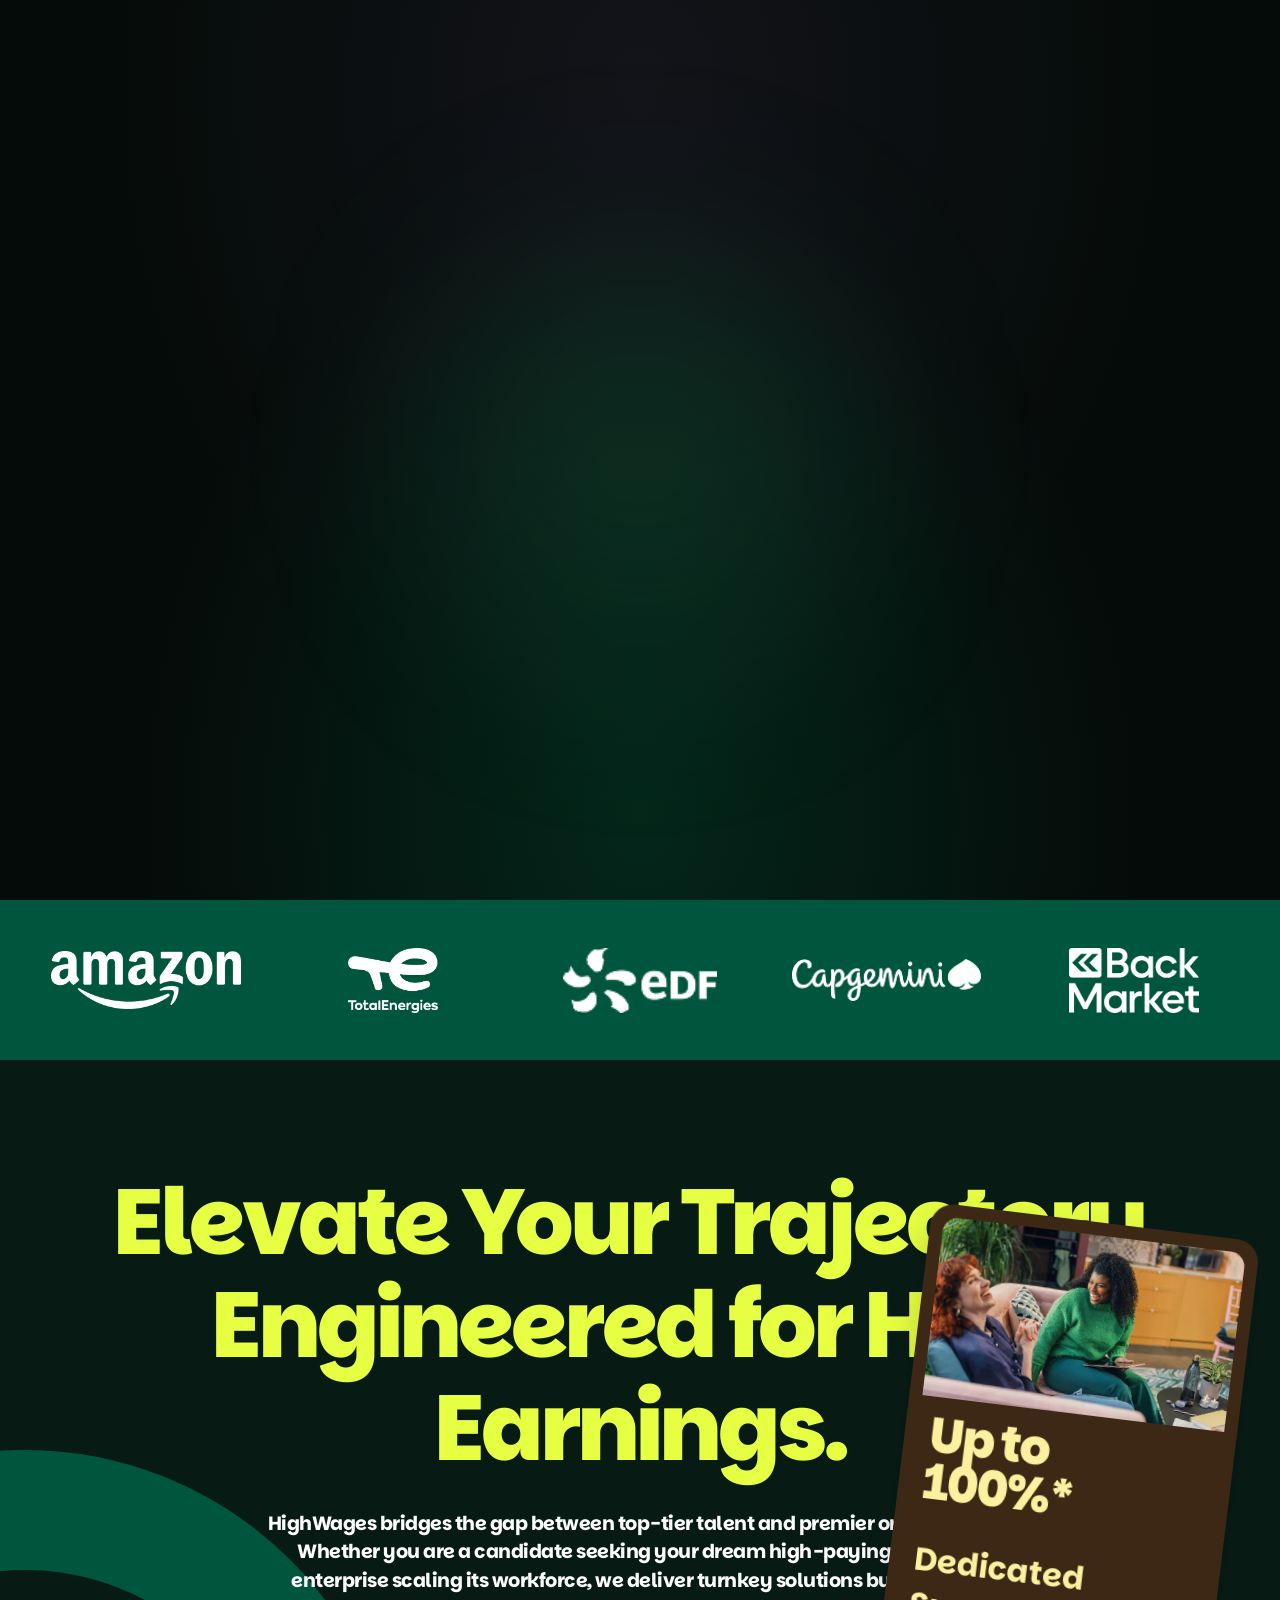
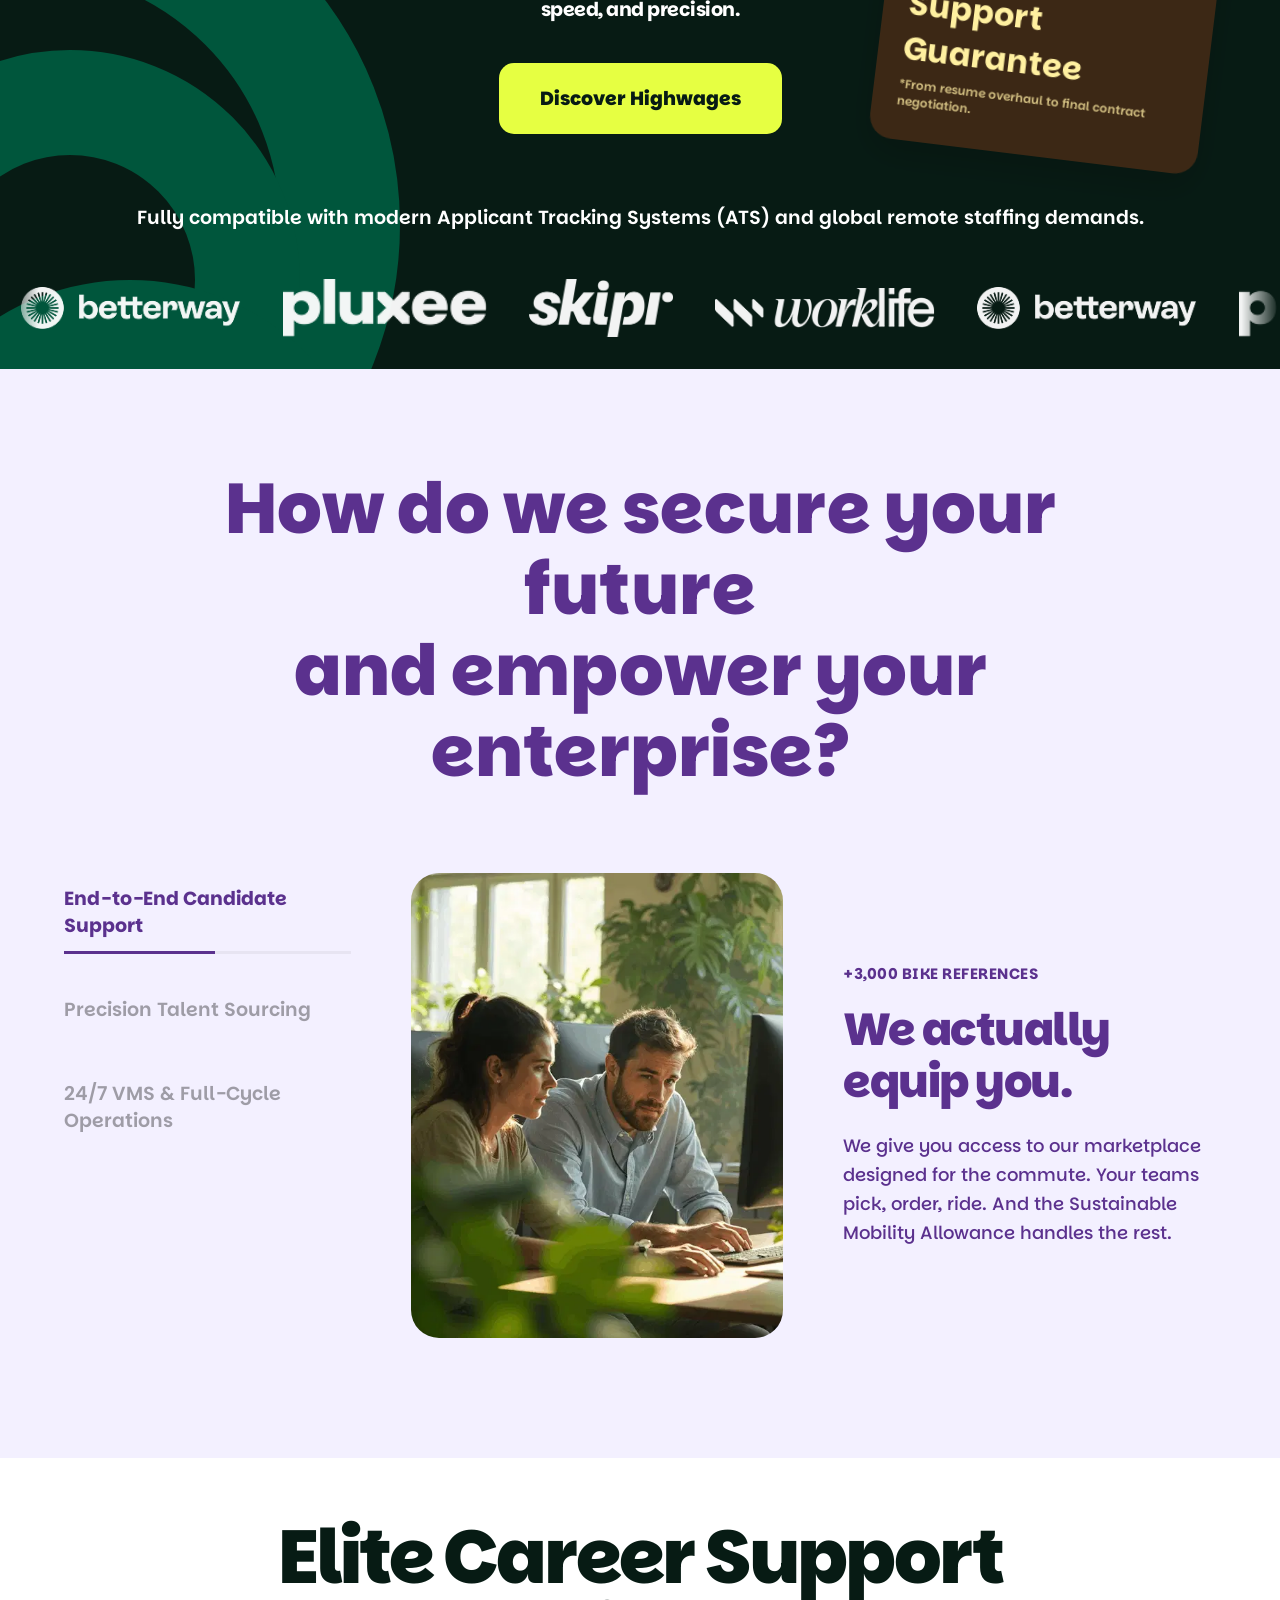
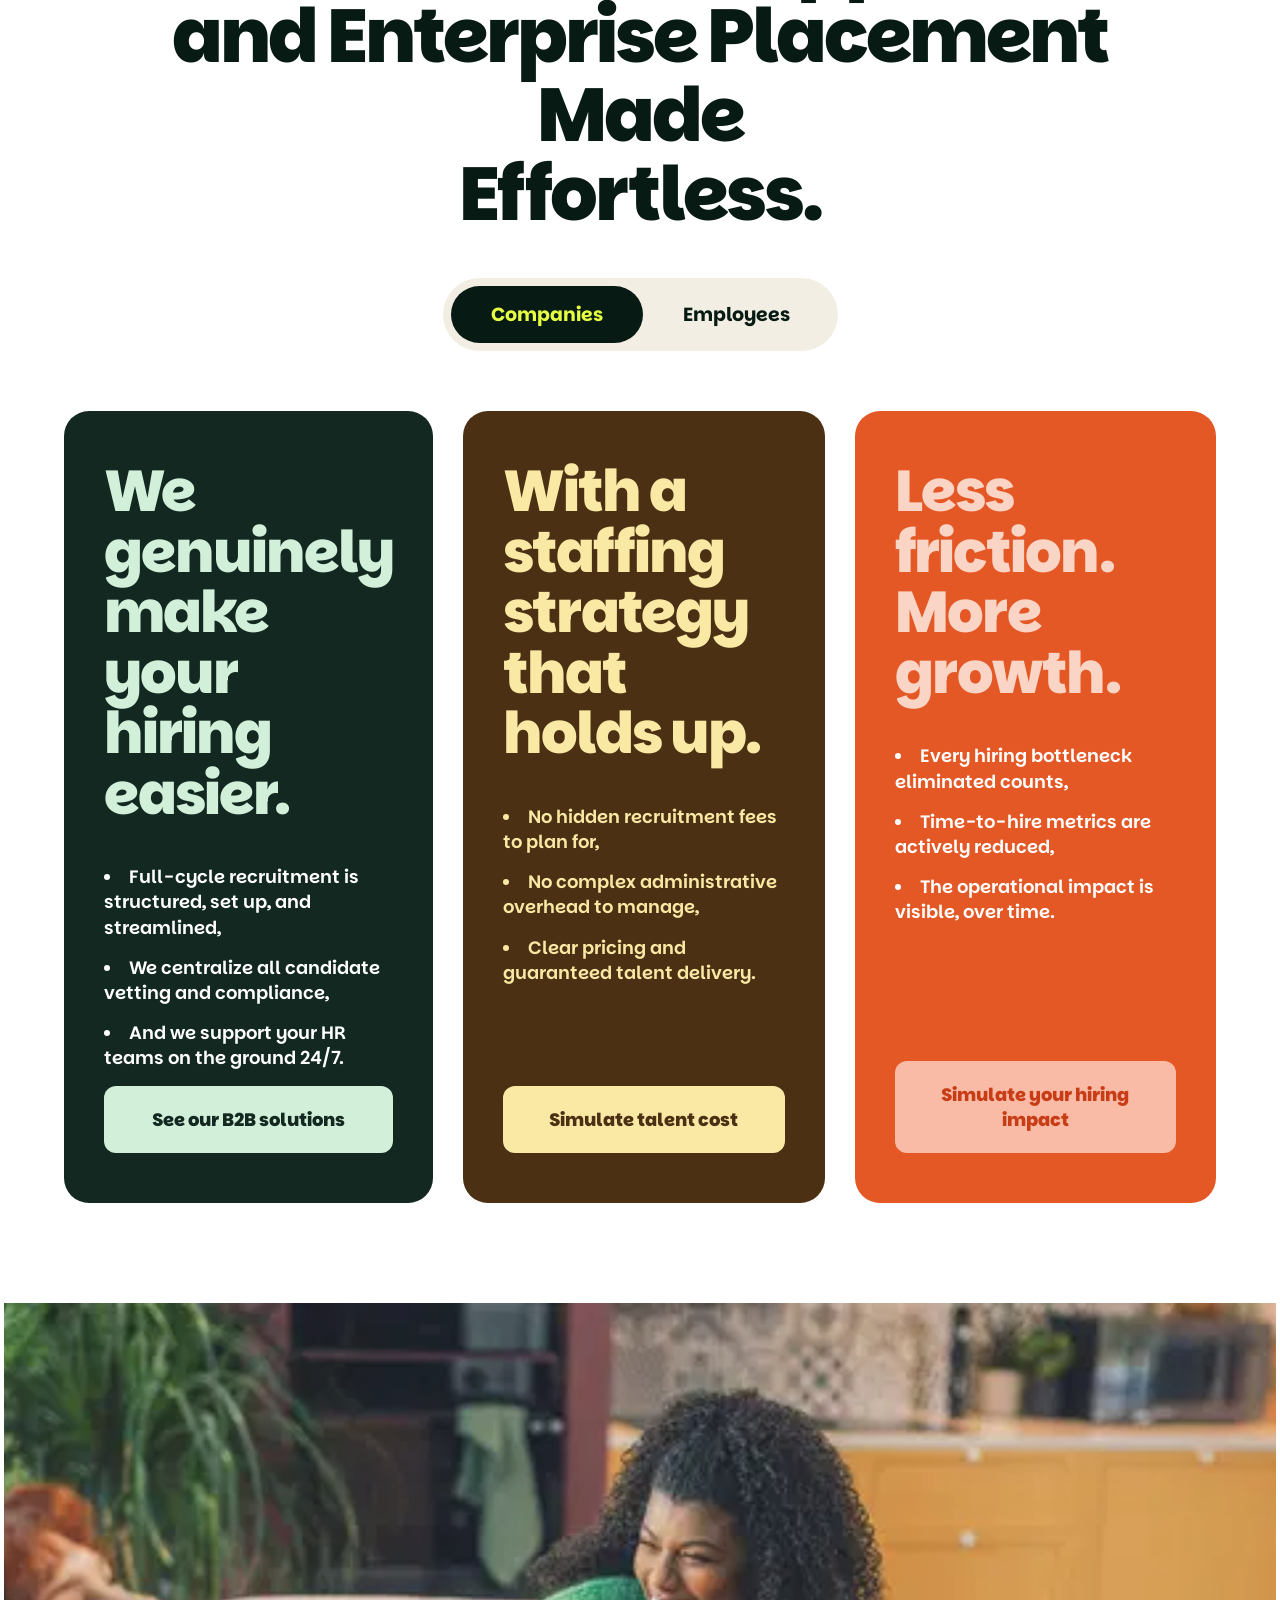
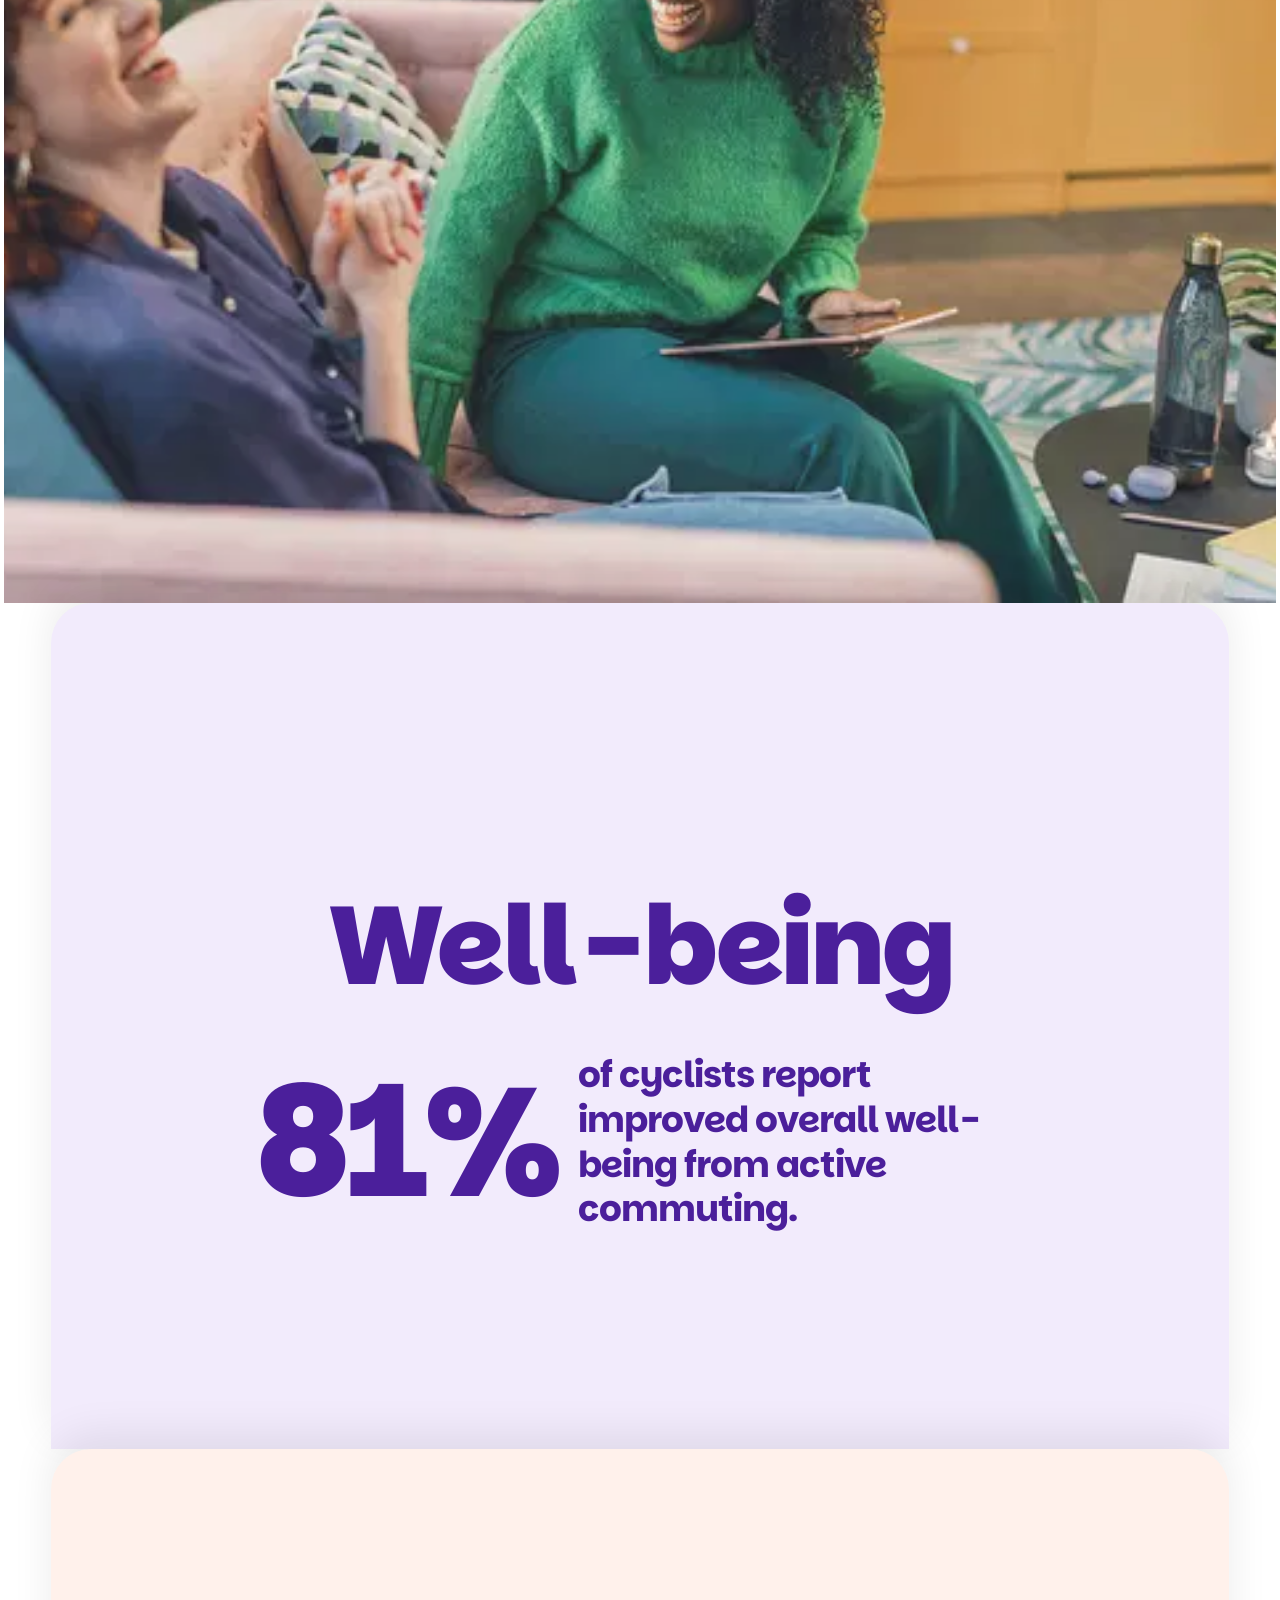
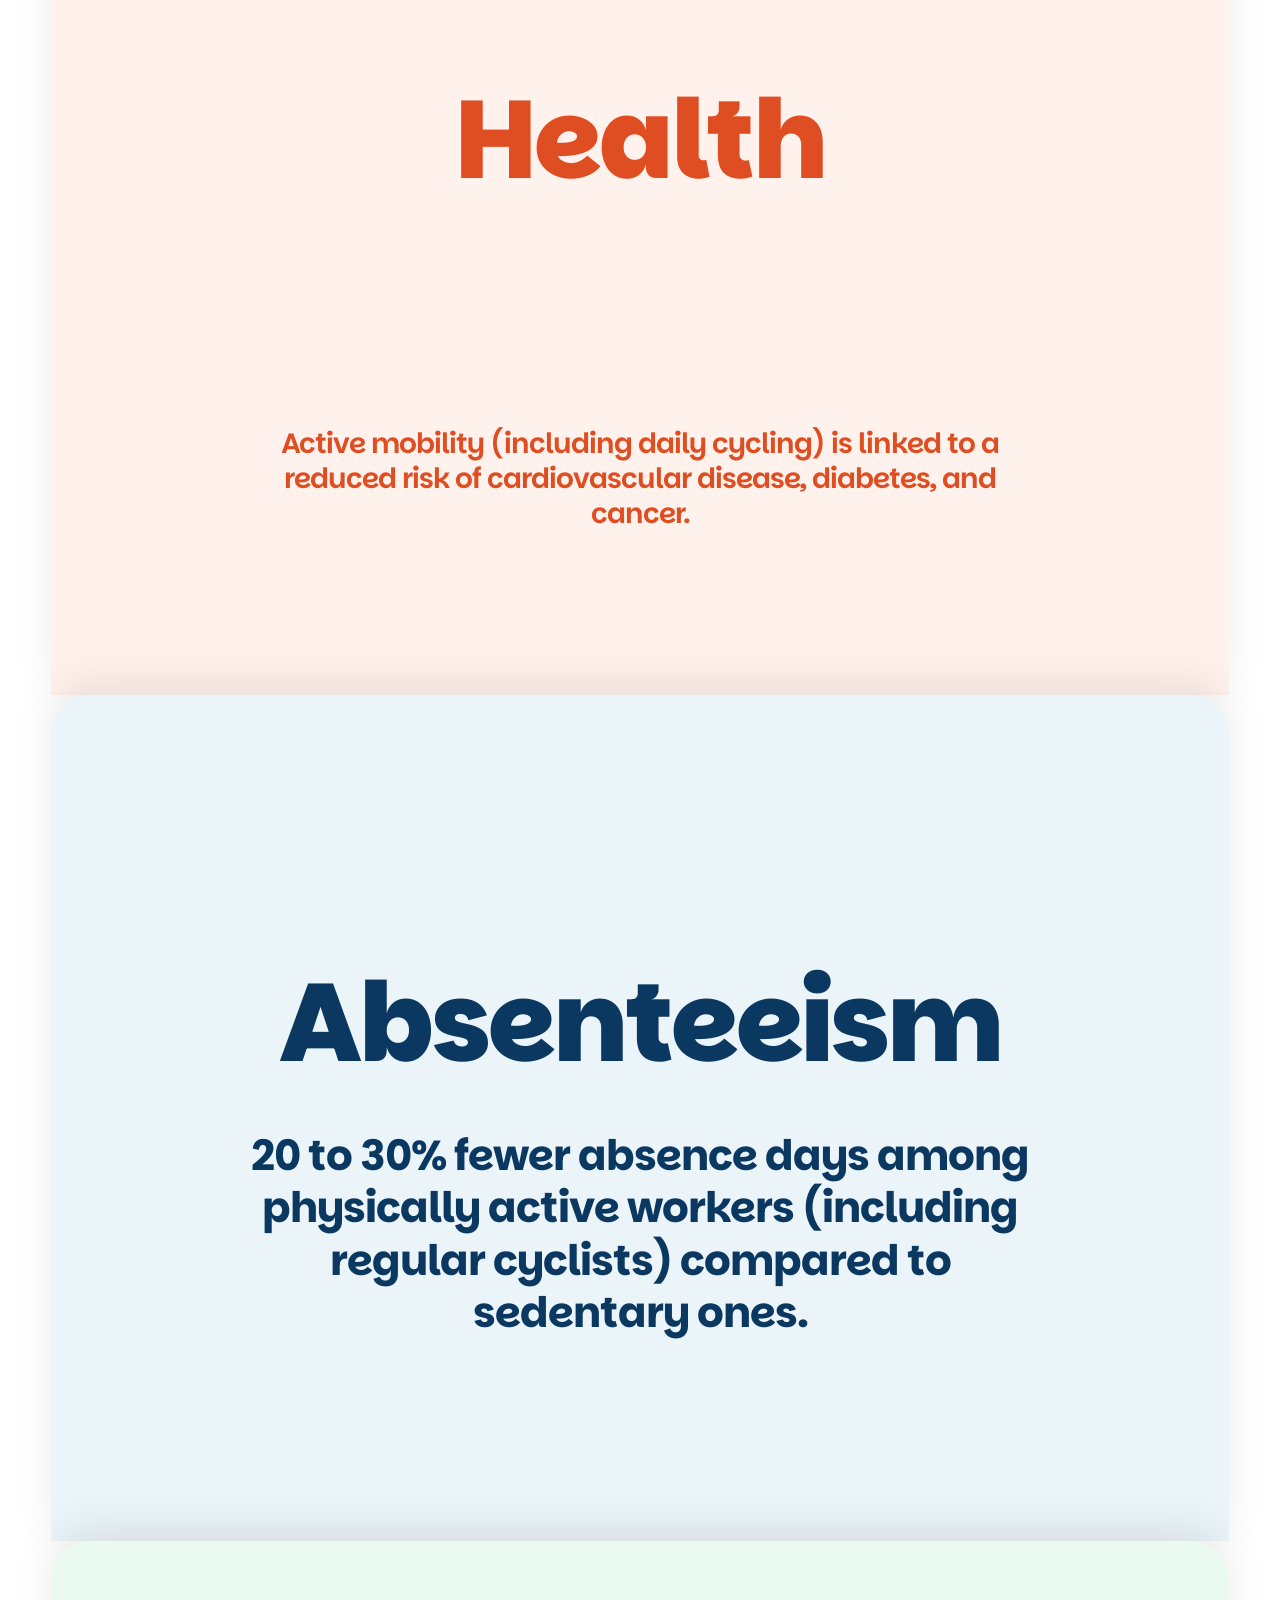
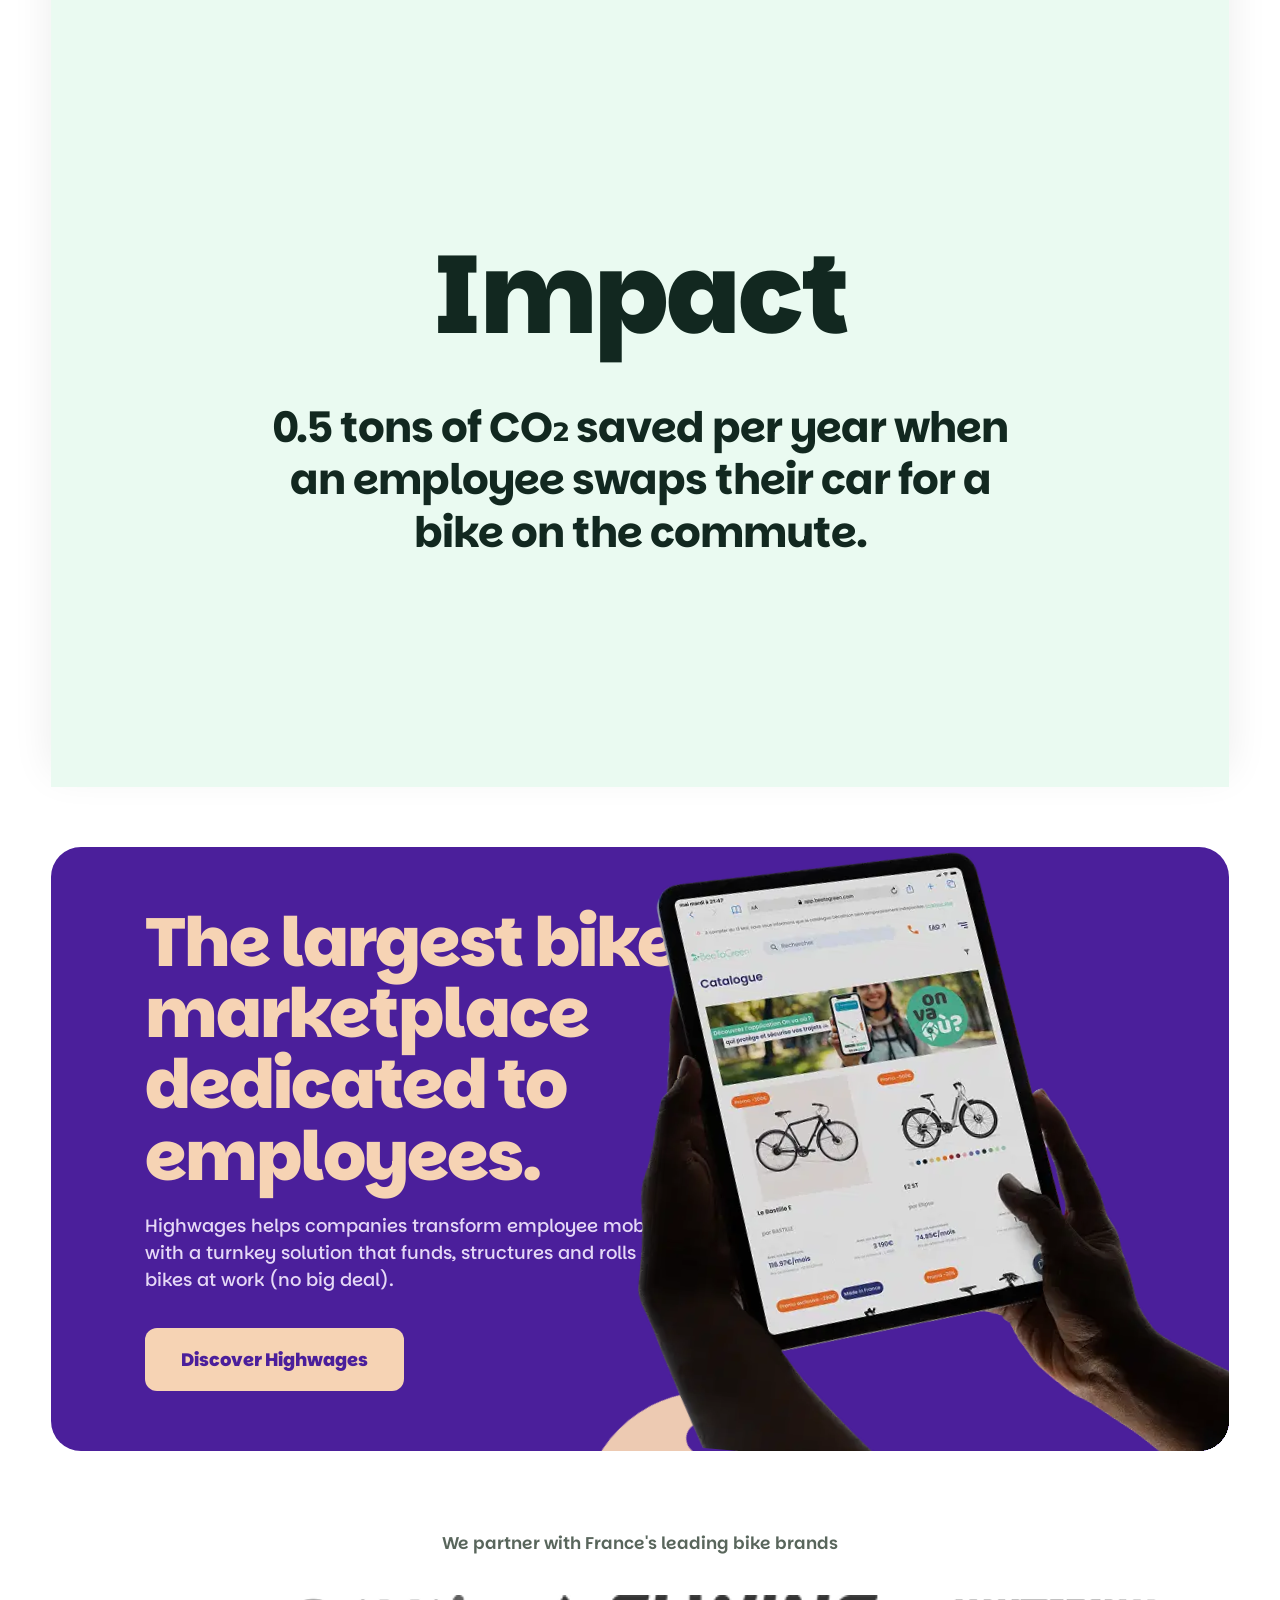
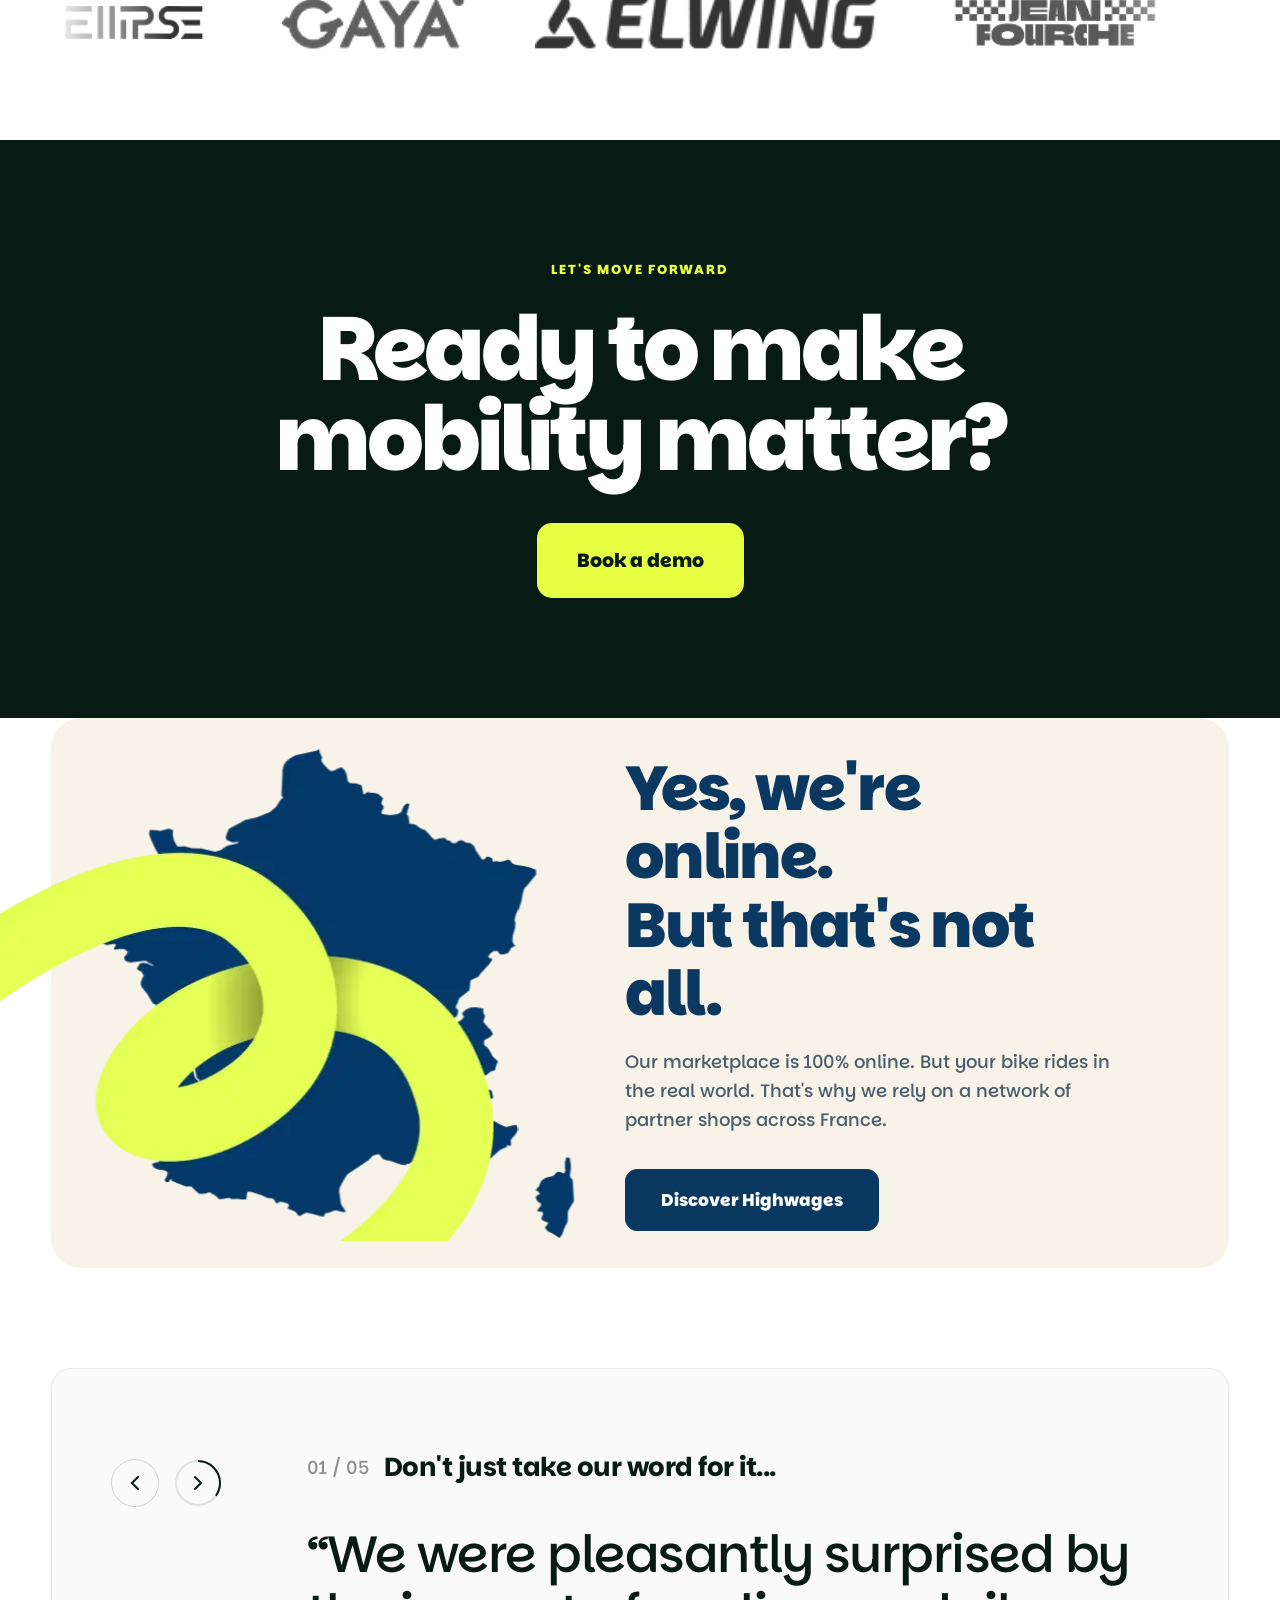
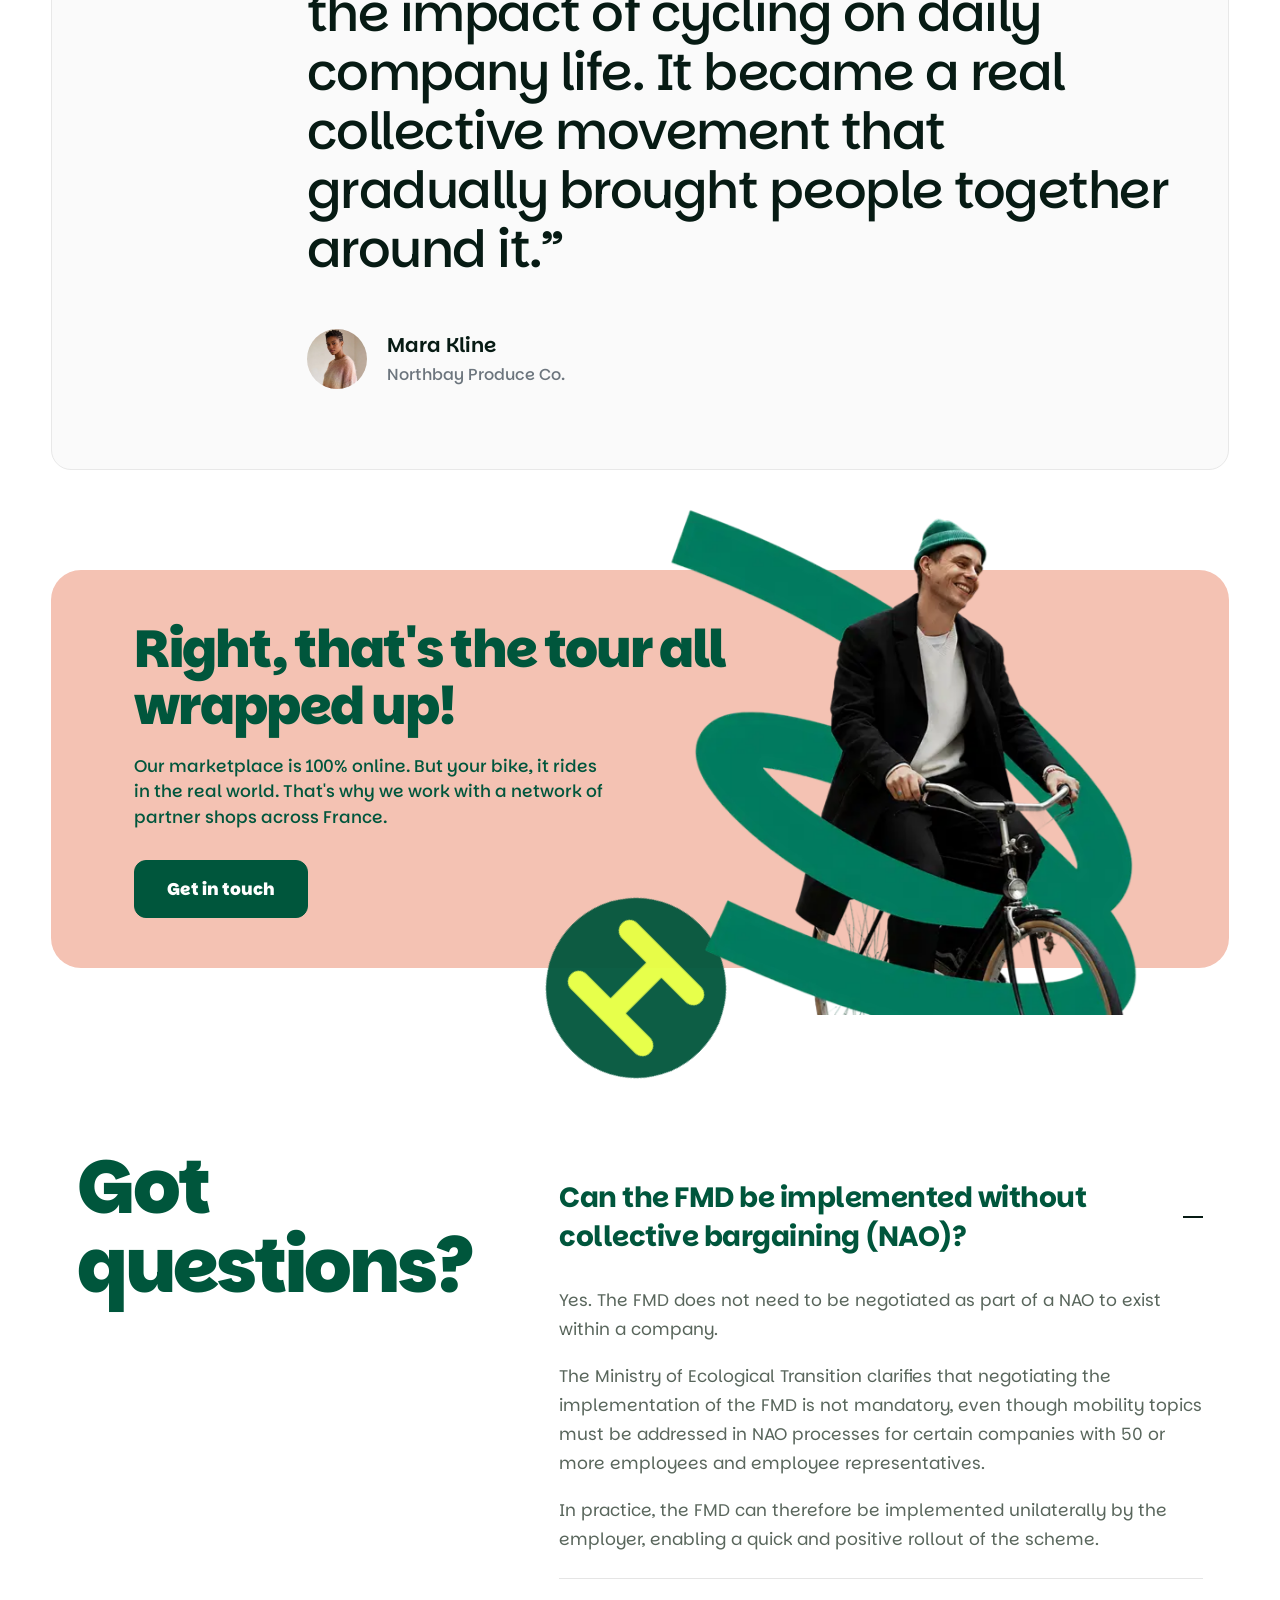
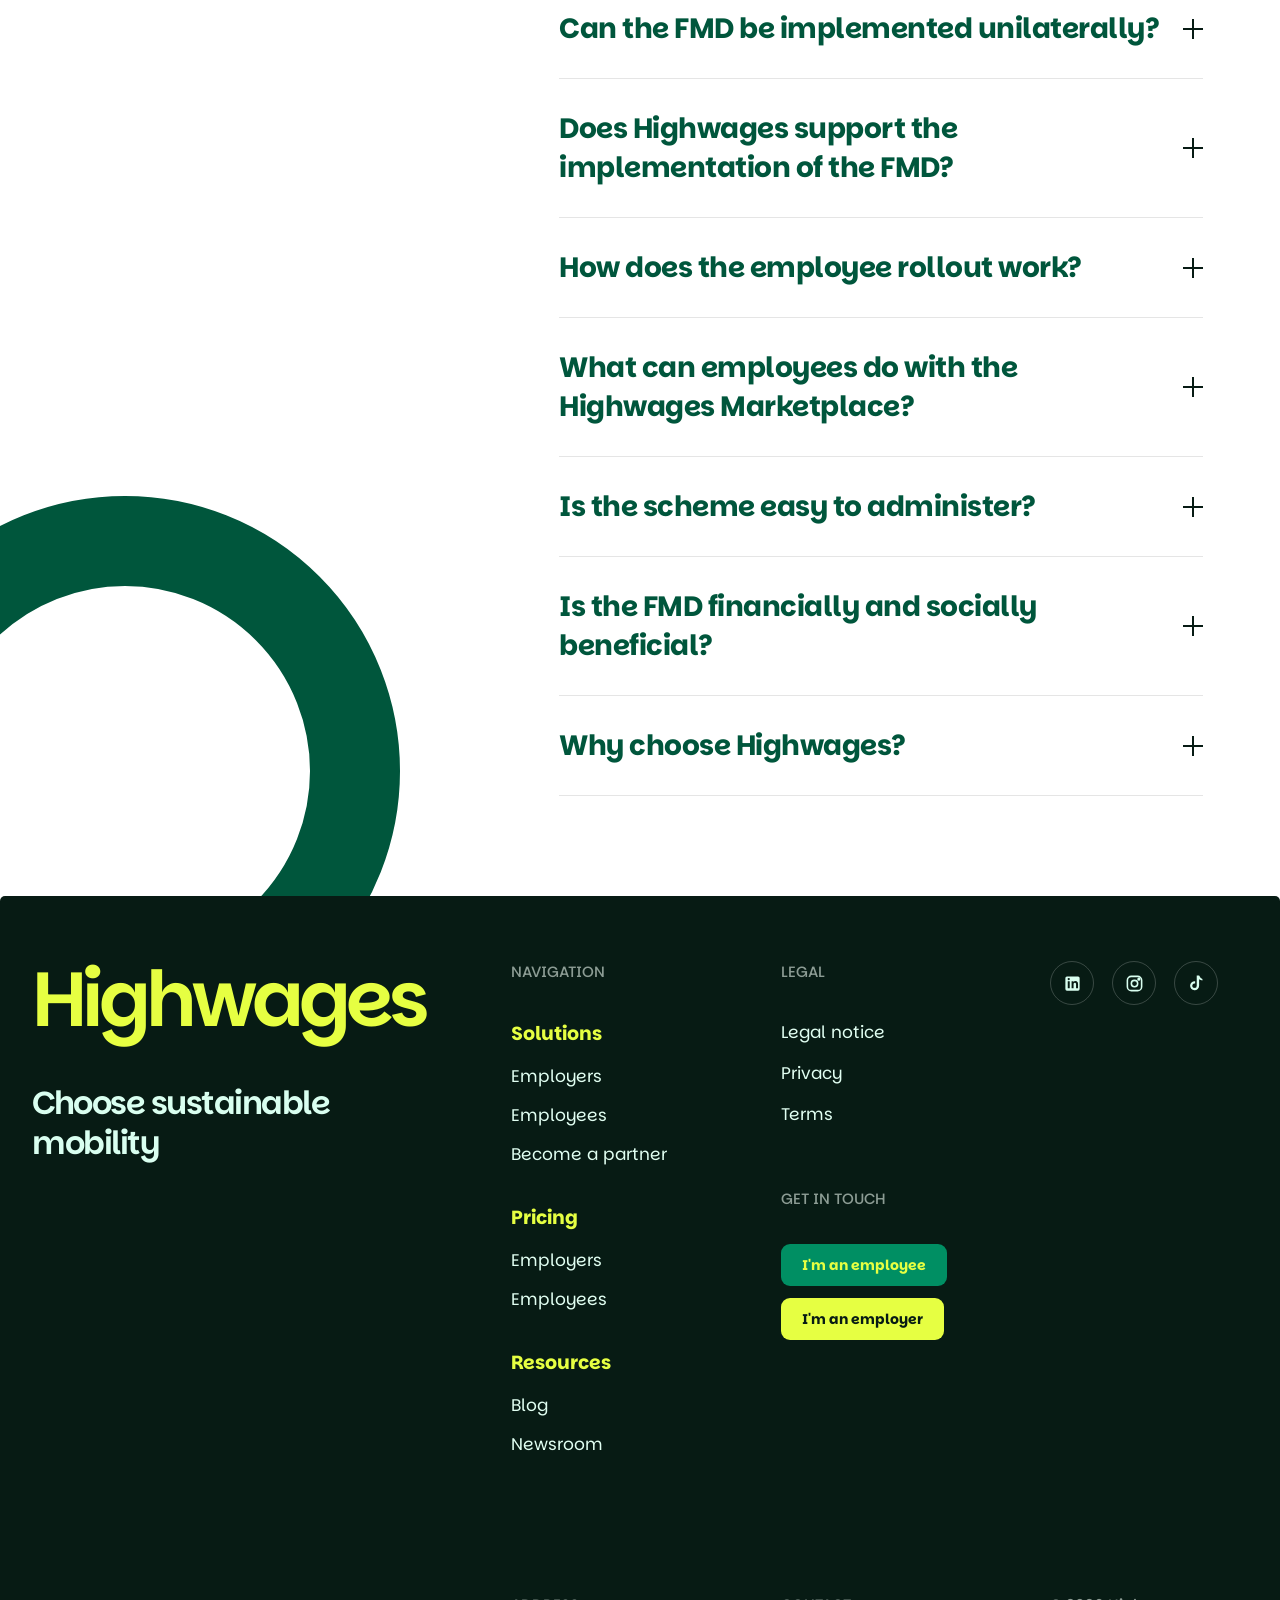
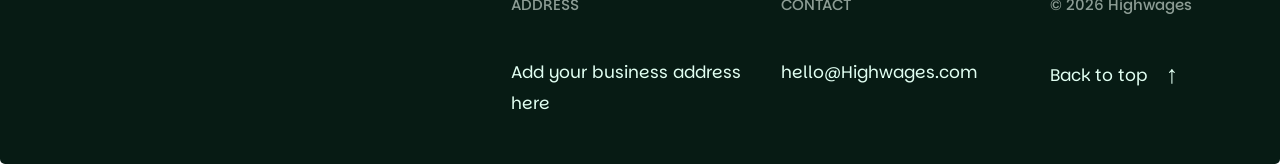
==== index.html @ 29107b3f "updated responsive homepage" ====
<!DOCTYPE html>
<html lang="en">

<head>
    <meta charset="UTF-8">
    <meta name="viewport" content="width=device-width, initial-scale=1.0">

    <title>Highwages | Professional Job Placement, Resume & Career Coaching Services</title>

    <!-- Google Fonts -->
    <link rel="preconnect" href="https://fonts.googleapis.com">
    <link rel="preconnect" href="https://fonts.gstatic.com" crossorigin>

    <!-- Google Font - Parkinsans -->
    <link rel="preconnect" href="https://fonts.googleapis.com">
    <link rel="preconnect" href="https://fonts.gstatic.com" crossorigin>

    <link href="https://fonts.googleapis.com/css2?family=Parkinsans:wght@400;500;600;700;800&display=swap" rel="stylesheet">
    <!-- CSS -->
    <link rel="stylesheet" href="css/style.css">

</head>

<body>

    
<!-- =========================================
     HIGHWAGES INTRO
========================================= -->


<div class="intro-screen" id="introScreen">

    <div class="intro-logo">

        <!-- <svg class="h-icon" viewBox="0 0 100 100"
             xmlns="http://www.w3.org/2000/svg">

            <path class="h-path"
                d="M 51 12
                   C 34 2, 15 13, 19 29
                   C 22 43, 40 44, 47 32
                   C 53 20, 40 13, 31 21
                   C 23 28, 29 40, 41 43
                   C 56 47, 66 35, 66 19
                   L 66 73
                   C 66 91, 87 91, 88 74
                   C 89 59, 75 51, 63 57
                   C 55 61, 52 70, 56 77"
                fill="none"
                stroke="#e6ff42"
                stroke-width="7"
                stroke-linecap="round"
                stroke-linejoin="round"/>
        </svg> -->

        <div class="intro-word">
            <span class="intro-letter intro-h-letter">H</span>
            <span class="intro-letter">i</span>
            <span class="intro-letter">g</span>
            <span class="intro-letter">h</span>
            <span class="intro-letter">w</span>
            <span class="intro-letter">a</span>
            <span class="intro-letter">g</span>
            <span class="intro-letter">e</span>
            <span class="intro-letter">s</span>
        </div>

    </div>

</div>



    <!-- =====================================
         HEADER / NAVBAR
    ====================================== -->

    <div id="header-placeholder"></div>

    <!-- =====================================
         HERO SECTION
    ====================================== -->

    <main>

        <section class="hero-section" id="home">

            <!-- BACKGROUND VIDEO -->

            <video class="hero-video" autoplay muted loop playsinline>
                <source src="/images/hero-bg.mp4" type="video/mp4">
            </video>

            <!-- VIDEO OVERLAY -->

            <div class="hero-overlay"></div>

            <!-- DARK DECORATIVE SHAPES -->

            <div class="shape shape-left"></div>
            <div class="shape shape-bottom"></div>
            <div class="shape shape-right"></div>


            <!-- HERO CONTENT -->

            <div class="hero-content">

                <!-- MAIN HEADING -->
                <h1 class="hero-title">
                    Career Acceleration.
                    <br>
                    Guaranteed Placement Until Hired.<span class="star">*</span>
                </h1>

                <!-- HERO INFORMATION -->

                <div class="hero-info">
                    <p>
                        <span>*</span>Premier U.S. Career Placement & Executive Coaching Firm
                    </p>

                    <p>
                        100% End-to-End Dedicated Handholding Support
                    </p>

                </div>



                <!-- HERO BUTTONS -->

                <div class="hero-buttons">

                    <a href="/solutions/employers.html" class="discover-btn">
                        Explore Our Services
                    </a>

                    <a href="#activate" class="learn-btn">
                        Discover HighWages
                    </a>
                </div>

                <!-- TRUST TEXT -->
                <div class="trust-text">
                    <strong>+5000 ambitious professionals & global enterprises</strong> trust HighWages 
        to architect exceptional careers and build world-class teams.
                </div>
            </div>
        </section>

        <!-- =========================================
            CLIENT LOGOS STRIP
        ========================================= -->

        <section class="client-logo-strip">

            <div class="client-logo-track">

                <div class="client-logo-item">
                    <img src="/images/logos/AMZN_BIG.webp" alt="Amazon">
                </div>

                <div class="client-logo-item">
                    <img src="/images/logos/TTE_BIG.webp" alt="TotalEnergies">
                </div>

                <div class="client-logo-item">
                    <img src="/images/logos/edf.webp" alt="EDF">
                </div>

                <div class="client-logo-item">
                    <img src="/images/logos/capgemini.webp" alt="Capgemini">
                </div>

                <div class="client-logo-item">
                    <img src="/images/logos/Back_Market_Vertical_Logo_Tangaroa.webp" alt="Back Market">
                </div>

            </div>

        </section>        

        <!-- =========================================
            ACTIVATE CYCLING SECTION
        ========================================= -->

        <section class="activate-section" id="activate">

            <!-- =====================================
                LEFT DECORATIVE CIRCLES
            ====================================== -->
            <div class="activate-circle activate-circle-one"></div>
            <div class="activate-circle activate-circle-two"></div>
            <div class="activate-circle activate-circle-three"></div>

            <!-- =====================================
                MAIN CONTENT
            ====================================== -->
            <div class="activate-content">
                <h2 class="activate-title">
                    Elevate Your Trajectory.
                    <br>
                    Engineered for High Earnings.
                </h2>

                <p class="activate-description">
                    HighWages bridges the gap between top-tier talent and premier organizations. Whether you are a candidate seeking your dream high-paying role or an enterprise scaling its workforce, we deliver turnkey solutions built on rigor, speed, and precision.
                </p>

                <a href="#solutions" class="activate-button">
                    Discover Highwages
                </a>
            </div>

            <!-- =====================================
                RIGHT PROMOTIONAL CARD
            ====================================== -->

            <div class="promo-card">
                <!-- PROMOTIONAL IMAGE -->
                <div class="promo-image">
                    <img
                        src="/images/Card-section2.webp"
                        alt="Employees enjoying workplace mobility"
                    >
                </div>

                <!-- PROMOTIONAL CONTENT -->
                <div class="promo-card-content">
                    <h3>
                        Up to
                        <br>
                        100%*
                    </h3>

                    <p>
                        Dedicated Support Guarantee
                    </p>

                    <small>
                        *From resume overhaul to final contract negotiation.
                    </small>
                </div>
            </div>

            <!-- =====================================
                MOBILITY NOTE
            ====================================== -->

            <div class="mobility-note">
                Fully compatible with modern Applicant Tracking Systems (ATS) and global remote staffing demands.
            </div>

            <!-- =====================================
                BOTTOM MOVING LOGOS
            ====================================== -->
            <div class="mobility-logo-slider">
                <div class="mobility-logo-track">

                    <!-- =================================
                        FIRST LOGO GROUP
                    ================================== -->

                    <div class="mobility-logo-group">

                        <!-- BETTERWAY -->
                        <div class="mobility-logo-item">
                            <img
                                src="/images/logos/betterway_logo_orange_medium 3.webp"
                                alt="Betterway"
                            >
                        </div>

                        <!-- PLUXEE -->
                        <div class="mobility-logo-item">
                            <img
                                src="/images/logos/pluxee-logo-darkblue-rgb-2048x580 4.webp"
                                alt="Pluxee"
                            >
                        </div>

                        <!-- SKIPR -->
                        <div class="mobility-logo-item">
                            <img
                                src="/images/logos/skipr-20211115164750.webp"
                                alt="Skipr"
                            >
                        </div>

                        <!-- WORKLIFE -->
                        <div class="mobility-logo-item">
                            <img
                                src="/images/logos/Logo-Worklife-noir-1-1-2048x370 3.webp"
                                alt="Worklife"
                            >
                        </div>
                    </div>

                    <!-- =================================
                        SECOND LOGO GROUP
                        DUPLICATE FOR INFINITE ANIMATION
                    ================================== -->

                    <div class="mobility-logo-group" aria-hidden="true">

                        <!-- BETTERWAY -->
                        <div class="mobility-logo-item">
                            <img
                                src="/images/logos/betterway_logo_orange_medium 3.webp"
                                alt=""
                            >
                        </div>

                        <!-- PLUXEE -->
                        <div class="mobility-logo-item">
                            <img
                                src="/images/logos/pluxee-logo-darkblue-rgb-2048x580 4.webp"
                                alt=""
                            >
                        </div>

                        <!-- SKIPR -->
                        <div class="mobility-logo-item">
                            <img
                                src="/images/logos/skipr-20211115164750.webp"
                                alt=""
                            >
                        </div>

                        <!-- WORKLIFE -->
                        <div class="mobility-logo-item">
                            <img
                                src="/images/logos/Logo-Worklife-noir-1-1-2048x370 3.webp"
                                alt=""
                            >
                        </div>
                    </div>
                </div>
            </div>
        </section>

        <!-- =====================================
             DYNAMIC TABS SECTION 
        ====================================== -->

        <section class="dynamic-tabs-section" id="dynamicTabs">
            <div class="tabs-container">
                
                <!-- Main Header -->
                <div class="tabs-header-wrapper">
                    <h2 class="dynamic-main-title" id="mainTitle">
                        How do we secure your future <br>and empower your enterprise?
                    </h2>
                </div>

                <div class="tabs-grid">
                    
                    <!-- Left Side: 3 Options -->
                    <div class="tabs-nav" id="tabsNav">
                        <button class="tab-btn active" data-index="0">
                            End-to-End Candidate Support
                            <div class="tab-progress-bar"><div class="tab-progress-fill"></div></div>
                        </button>
                        <button class="tab-btn" data-index="1">
                            Precision Talent Sourcing
                            <div class="tab-progress-bar"><div class="tab-progress-fill"></div></div>
                        </button>
                        <button class="tab-btn" data-index="2">
                            24/7 VMS & Full-Cycle Operations
                            <div class="tab-progress-bar"><div class="tab-progress-fill"></div></div>
                        </button>
                    </div>

                    <!-- Center: Image (ADDED 'desktop-only' CLASS) -->
                    <div class="tabs-image-container desktop-only">
                        <img id="tabImage" src="/images/home_bg.webp" alt="Mobility solution">
                    </div>

                    <!-- Right Side: Dynamic Content -->
                    <div class="tabs-content-box" id="tabContentBox">
                        <span class="tab-badge" id="tabBadge">Over 1200+ Placements so far</span>
                        <h3 class="tab-title" id="tabTitleText">From resume overhaul to your dream high-paying role.</h3>
                        <p class="tab-desc" id="tabDescText">
                            We give handholding support to job seekers until they get their desired job. From ATS-optimized resume building and professional branding to intensive mock interview preparation, we position you perfectly for your target pay scale and career needs.
                        </p>
                    </div>

                </div>
            </div>
        </section>

        <!-- =====================================
            BENEFITS / TOGGLE SECTION
        ====================================== -->
        <section class="benefits-section" id="benefits">

            <!-- Main Title -->
            <h2 class="benefits-main-title">
                Elite Career Support <br> and Enterprise Placement Made <br> Effortless.
            </h2>
            
            <!-- Toggle Switch -->
            <div class="toggle-wrapper">
                <button class="toggle-btn active" data-target="companies-view">Companies</button>
                <button class="toggle-btn" data-target="employees-view">Employees</button>
            </div>

            <!-- Companies Cards View -->
            <div class="benefits-grid" id="companies-view">
                
                <!-- Card 1: Green -->
                <div class="benefit-card card-green">
                    <div class="card-content">
                        <h3>We genuinely make your hiring easier.</h3>
                        <ul>
                            <li>Full-cycle recruitment is structured, set up, and streamlined,</li>
                            <li>We centralize all candidate vetting and compliance,</li>
                            <li>And we support your HR teams on the ground 24/7.</li>
                        </ul>
                    </div>
                    <a href="#solutions" class="card-btn btn-green">See our B2B solutions</a>
                </div>

                <!-- Card 2: Brown -->
                <div class="benefit-card card-brown">
                    <div class="card-content">
                        <h3>With a staffing strategy that holds up.</h3>
                        <ul>
                            <li>No hidden recruitment fees to plan for,</li>
                            <li>No complex administrative overhead to manage,</li>
                            <li>Clear pricing and guaranteed talent delivery.</li>
                        </ul>
                    </div>
                    <a href="#finance" class="card-btn btn-brown">Simulate talent cost</a>
                </div>

                <!-- Card 3: Orange -->
                <div class="benefit-card card-orange">
                    <div class="card-content">
                        <h3>Less friction. More growth.</h3>
                        <ul>
                            <li>Every hiring bottleneck eliminated counts,</li>
                            <li>Time-to-hire metrics are actively reduced,</li>
                            <li>The operational impact is visible, over time.</li>
                        </ul>
                    </div>
                    <a href="#impact" class="card-btn btn-orange">Simulate your hiring impact</a>
                </div>

            </div>

            <!-- Employees Cards View (Hidden by default) -->
            <div class="benefits-grid hidden" id="employees-view">
        
                <!-- Light Orange Card -->
                <div class="benefit-card card-light-orange">
                    <div class="card-content">
                        <h3>We genuinely make your job hunt easier.</h3>
                        <ul>
                            <li>Your resume is custom-built, ATS-optimized, and perfected,</li>
                            <li>We centralize all interview prep and career coaching,</li>
                            <li>And we handhold you until you land your desired role.</li>
                        </ul>
                    </div>
                    <a href="#solutions" class="card-btn btn-light-orange">See our solutions</a>
                </div>

                <!-- Light Purple Card -->
                <div class="benefit-card card-light-purple">
                    <div class="card-content">
                        <h3>With a career path that holds up.</h3>
                        <ul>
                            <li>No guesswork or wandering aimlessly through job boards,</li>
                            <li>No lack of interview confidence to hold you back,</li>
                            <li>Clear guidance leading straight to higher salary packages.</li>
                        </ul>
                    </div>
                    <a href="#impact" class="card-btn btn-light-purple">View career packages</a>
                </div>

                <!-- Light Blue Card -->
                <div class="benefit-card card-light-blue">
                    <div class="card-content">
                        <h3>Less stress. More earning power.</h3>
                        <ul>
                            <li>Every skill brushed up and optimized counts,</li>
                            <li>Interview success rates are dramatically increased,</li>
                            <li>Your long-term financial growth is unlocked.</li>
                        </ul>
                    </div>
                    <a href="#finance" class="card-btn btn-light-blue">See success stories</a>
                </div>

            </div>

        </section>

        <!-- =====================================
            SCROLL STACKING SECTION
        ====================================== -->
        <section class="scroll-stack-section" id="impact-stack">

            <!-- 1. Background Image Wrapper (Full Screen) -->
            <div class="stack-image-wrapper">
                <img src="/images/Card-section2.webp" alt="People cycling" class="stack-bg-img">
            </div>

            <!-- 2. Well-being Card -->
            <div class="stack-card stack-purple">
                <!-- SVG loop background mate -->
                <svg class="card-bg-loop" viewBox="0 0 800 800" xmlns="http://www.w3.org/2000/svg">
                    <path d="M 100,800 C 600,800 700,200 400,200 C 150,200 150,600 500,600 C 700,600 800,400 800,400" />
                </svg>
                <div class="stack-content">
                    <h2>Well-being</h2>
                    <div class="wellbeing-text">
                        <span class="big-percent">81%</span>
                        <p>of cyclists report improved overall well-being from active commuting.</p>
                    </div>
                </div>
            </div>

            <!-- 3. Health Card -->
            <div class="stack-card stack-peach">
                <!-- SVG loop background mate -->
                <svg class="card-bg-loop" viewBox="0 0 800 800" xmlns="http://www.w3.org/2000/svg">
                    <path d="M 100,800 C 600,800 700,200 400,200 C 150,200 150,600 500,600 C 700,600 800,400 800,400" />
                </svg>
                <div class="stack-content">
                    <h2>Health</h2>
                    <h3>Lower risk of chronic diseases</h3>
                    <p>Active mobility (including daily cycling) is linked to a reduced risk of cardiovascular disease, diabetes, and cancer.</p>
                </div>
            </div>

            <!-- 4. Absenteeism Card -->
            <div class="stack-card stack-blue">
                <!-- SVG loop background mate -->
                <svg class="card-bg-loop" viewBox="0 0 800 800" xmlns="http://www.w3.org/2000/svg">
                    <path d="M 100,800 C 600,800 700,200 400,200 C 150,200 150,600 500,600 C 700,600 800,400 800,400" />
                </svg>
                <div class="stack-content">
                    <h2>Absenteeism</h2>
                    <p>20 to 30% fewer absence days among physically active workers (including regular cyclists) compared to sedentary ones.</p>
                </div>
            </div>

            <!-- 5. Impact Card -->
            <div class="stack-card stack-green">
                <!-- SVG loop background mate -->
                <svg class="card-bg-loop" viewBox="0 0 800 800" xmlns="http://www.w3.org/2000/svg">
                    <path d="M 100,800 C 600,800 700,200 400,200 C 150,200 150,600 500,600 C 700,600 800,400 800,400" />
                </svg>
                <div class="stack-content">
                    <h2>Impact</h2>
                    <p>0.5 tons of CO₂ saved per year when an employee swaps their car for a bike on the commute.</p>
                </div>
            </div>

        </section>

        <!-- =====================================
            MARKETPLACE SECTION
        ====================================== -->
        <section class="marketplace-section" id="marketplace">

            <!-- Purple Main Card -->
            <div class="market-card">
                
                <!-- Left Side Content -->
                <div class="market-content">
                    <h2>The largest bike marketplace dedicated to employees.</h2>
                    <p>
                        Highwages helps companies transform employee mobility with a turnkey solution that funds, structures and rolls out bikes at work (no big deal).
                    </p>
                    <a href="#marketplace" class="discover-btn">Discover Highwages</a>
                </div>

                <!-- Right Side Tablet Image (ADDED 'desktop-only' CLASS HERE) -->
                <div class="market-image desktop-only">
                    <img src="/images/marketplaceNew.webp" alt="Tablet showing Highwages marketplace">
                </div>

                <!-- Large Decorative 'H' SVG (Animated on scroll) -->
                <div class="market-animated-h">
                    <svg viewBox="0 0 100 100" xmlns="http://www.w3.org/2000/svg">
                        <!-- Background Circle -->
                        <circle cx="50" cy="50" r="50" fill="#f6d3b4" />
                        <path d="M30,25 L30,75 M30,50 L70,50 M70,25 L70,75" 
                            fill="none" stroke="#4b1f9b" stroke-width="12" stroke-linecap="round" stroke-linejoin="round" />
                    </svg>
                </div>

            </div>

            <!-- Partner Logos Section -->
            <div class="market-partners">
                <p class="partner-subtitle">We partner with France's leading bike brands</p>
                
                <div class="partner-logo-slider">
                    <div class="partner-logo-track">
                        <!-- Group 1 -->
                        <div class="partner-logo-group">
                            <img src="/images/logos/ellipse.webp" alt="Ellipse">
                            <img src="/images/logos/gaya.webp" alt="Gaya">
                            <img src="/images/logos/elwing.webp" alt="Elwing">
                            <img src="/images/logos/jeanfourche.webp" alt="Jean Fourche">
                            <img src="/images/logos/voltaire.webp" alt="Voltaire">
                            <img src="/images/logos/bastille.webp" alt="Bastille">
                        </div>
                        <!-- Group 2 (For infinite loop) -->
                        <div class="partner-logo-group" aria-hidden="true">
                            <img src="/images/logos/ellipse.webp" alt="Ellipse">
                            <img src="/images/logos/gaya.webp" alt="Gaya">
                            <img src="/images/logos/elwing.webp" alt="Elwing">
                            <img src="/images/logos/jeanfourche.webp" alt="Jean Fourche">
                            <img src="/images/logos/voltaire.webp" alt="Voltaire">
                            <img src="/images/logos/bastille.webp" alt="Bastille">
                        </div>
                    </div>
                </div>
            </div>

        </section>

        <!-- =====================================
             PRICING SECTION
        ====================================== -->

        <section class="pricing-section" id="pricing">

            <p class="section-label">
                LET'S MOVE FORWARD
            </p>

            <h2>
                Ready to make
                <br>
                mobility matter?
            </h2>

            <a href="#contact" class="discover-btn">
                Book a demo
            </a>

        </section>


        <!-- =====================================
            NETWORK / ONLINE SECTION
        ====================================== -->
        <section class="network-section" id="network">
            
            <div class="network-container">
                
                <!-- Left Side: Map Image -->
                <div class="network-image">
                    <img src="/images/Map_shape_all.webp" alt="Map of France with route loop">
                </div>

                <!-- Right Side: Content -->
                <div class="network-content">
                    <h2>Yes, we're online.<br>But that's not all.</h2>
                    <p>
                        Our marketplace is 100% online. But your bike rides in the real world. That's why we rely on a network of partner shops across France.
                    </p>
                    <a href="#network" class="network-btn">Discover Highwages</a>
                </div>

            </div>

        </section>

        <!-- =====================================
            TESTIMONIAL SLIDER SECTION
        ====================================== -->
        <section class="testimonial-section" id="testimonials">
            <div class="testimonial-container">
                
                <!-- Left Side: Navigation Arrows & Timer -->
                <div class="testi-nav">
                    <button class="testi-btn prev-btn" id="prevTesti">
                        <svg width="24" height="24" viewBox="0 0 24 24" fill="none" stroke="currentColor" stroke-width="2" stroke-linecap="round" stroke-linejoin="round"><path d="m15 18-6-6 6-6"/></svg>
                    </button>
                    
                    <button class="testi-btn next-btn" id="nextTesti">
                        <!-- SVG Circle Timer (Video ma chhe tem) -->
                        <svg class="timer-circle" width="48" height="48" viewBox="0 0 48 48">
                            <!-- Background Circle -->
                            <circle cx="24" cy="24" r="22" fill="none" stroke="#e0e0e0" stroke-width="2" />
                            <!-- Animated Progress Circle -->
                            <circle class="progress-circle" cx="24" cy="24" r="22" fill="none" stroke="#071b14" stroke-width="2" />
                        </svg>
                        <svg class="arrow-icon" width="24" height="24" viewBox="0 0 24 24" fill="none" stroke="currentColor" stroke-width="2" stroke-linecap="round" stroke-linejoin="round"><path d="m9 18 6-6-6-6"/></svg>
                    </button>
                </div>

                <!-- Right Side: Testimonial Content -->
                <div class="testi-content-wrapper">
                    <div class="testi-header">
                        <span class="testi-counter" id="testiCounter">01 / 05</span>
                        <h3>Don't just take our word for it...</h3>
                    </div>

                    <!-- Slide 1 -->
                    <div class="testi-slide active" data-index="1">
                        <p class="quote">“We were pleasantly surprised by the impact of cycling on daily company life. It became a real collective movement that gradually brought people together around it.”</p>
                        <div class="author">
                            <img src="/images/portrait.webp" alt="Mara Kline">
                            <div>
                                <h4>Mara Kline</h4>
                                <span>Northbay Produce Co.</span>
                            </div>
                        </div>
                    </div>

                    <!-- Slide 2 -->
                    <div class="testi-slide" data-index="2">
                        <p class="quote">“Setting up the Sustainable Mobility Allowance with BeeToGreen was disarmingly simple. Our teams are equipped, motivated, and riding every day.”</p>
                        <div class="author">
                            <img src="/images/portrait.webp" alt="Tom Vasseur">
                            <div>
                                <h4>Julien Reyes</h4>
                                <span>Atelier Voltaire</span>
                            </div>
                        </div>
                    </div>

                    <!-- Slide 3 -->
                    <div class="testi-slide" data-index="3">
                        <p class="quote">“We saw a real shift in our mobility culture: fewer cars in the parking lot, more bikes, and most importantly, employees arriving at the office in a great mood.”</p>
                        <div class="author">
                            <img src="/images/portrait.webp" alt="Sarah Jenkins">
                            <div>
                                <h4>Camille Doré</h4>
                                <span>Studio Bastille</span>
                            </div>
                        </div>
                    </div>
                    
                    <!-- Slide 4 -->
                    <div class="testi-slide" data-index="4">
                        <p class="quote">“Highwage's support is what made the difference for us. From bike racks to test rides, everything was designed to work from day one.”</p>
                        <div class="author">
                            <img src="/images/portrait.webp" alt="David Chen">
                            <div>
                                <h4>Tom Vasseur</h4>
                                <span>Maison Ellipse</span>
                            </div>
                        </div>
                    </div>

                    <!-- Slide 5  -->
                    <div class="testi-slide" data-index="5">
                        <p class="quote">“Beyond the environmental aspect, what convinced us was the impact on our teams' health and well-being. Today, we wouldn't go back for anything.”</p>
                        <div class="author">
                            <img src="/images/portrait.webp" alt="Inès Marchand">
                            <div>
                                <h4>Inès Marchand</h4>
                                <span>Cycles Gaya</span>
                            </div>
                        </div>
                    </div>

                </div>
            </div>
        </section>

        <!-- =====================================
            TOUR WRAPPED UP SECTION
        ====================================== -->
        <section class="tour-section" id="tour">
            <div class="tour-card">
                
                <!-- Left Side Content -->
                <div class="tour-content">
                    <h2>Right, that's the tour all wrapped up!</h2>
                    <p>
                        Our marketplace is 100% online. But your bike, it rides in the real world. That's why we work with a network of partner shops across France.
                    </p>
                    <a href="/contact.html" class="tour-btn">Get in touch</a>
                </div>

                <!-- Right Side Cyclist Image -->
                <div class="tour-image">
                    <img src="/images/bike_green_smaller.webp" alt="Cyclist smiling">
                </div>

                <!-- Animated 'H' Logo (Dark green circle with lime 'H') -->
                <div class="tour-animated-h">
                    <svg viewBox="0 0 100 100" xmlns="http://www.w3.org/2000/svg">
                        <!-- Dark Green Background Circle -->
                        <circle cx="50" cy="50" r="50" fill="#00563c" />
                        <!-- Lime 'H' Path -->
                        <path d="M30,25 L30,75 M30,50 L70,50 M70,25 L70,75" 
                            fill="none" stroke="#e6ff42" stroke-width="12" stroke-linecap="round" stroke-linejoin="round" />
                    </svg>
                </div>
            </div>
        </section>

        <!-- =====================================
            FAQ / QUESTIONS SECTION
        ====================================== -->
        <section class="faq-section" id="faq">

            <div class="faq-bg-loop"></div>
            <div class="faq-container">
                
                <!-- Left Side Title -->
                <div class="faq-title-wrap">
                    <h2>Got questions?</h2>
                </div>

                <!-- Right Side Accordion List -->
                <div class="faq-list">
                    
                    <!-- Question 1 (Default Open) -->
                    <div class="faq-item active">
                        <button class="faq-question">
                            <span>Can the FMD be implemented without collective bargaining (NAO)?</span>
                            <span class="faq-icon"></span>
                        </button>
                        <div class="faq-answer">
                            <p>Yes. The FMD does not need to be negotiated as part of a NAO to exist within a company.</p>
                            <p>The Ministry of Ecological Transition clarifies that negotiating the implementation of the FMD is not mandatory, even though mobility topics must be addressed in NAO processes for certain companies with 50 or more employees and employee representatives.</p>
                            <p>In practice, the FMD can therefore be implemented unilaterally by the employer, enabling a quick and positive rollout of the scheme.</p>
                        </div>
                    </div>

                    <!-- Question 2 -->
                    <div class="faq-item">
                        <button class="faq-question">
                            <span>Can the FMD be implemented unilaterally?</span>
                            <span class="faq-icon"></span>
                        </button>
                        <div class="faq-answer">
                            <p>Yes, employers can implement the Sustainable Mobility Package (FMD) unilaterally under specific regulatory guidelines to support employee active commuting.</p>
                        </div>
                    </div>

                    <!-- Question 3 -->
                    <div class="faq-item">
                        <button class="faq-question">
                            <span>Does Highwages support the implementation of the FMD?</span>
                            <span class="faq-icon"></span>
                        </button>
                        <div class="faq-answer">
                            <p>Highwages provides complete turnkey solutions to structure, fund, and manage employee mobility programs, including full support for FMD implementation.</p>
                        </div>
                    </div>

                    <!-- Question 4 -->
                    <div class="faq-item">
                        <button class="faq-question">
                            <span>How does the employee rollout work?</span>
                            <span class="faq-icon"></span>
                        </button>
                        <div class="faq-answer">
                            <p>The rollout is seamless, ranging from digital catalog access and bike selection to direct delivery and administrative tracking.</p>
                        </div>
                    </div>

                    <!-- Question 5 -->
                    <div class="faq-item">
                        <button class="faq-question">
                            <span>What can employees do with the Highwages Marketplace?</span>
                            <span class="faq-icon"></span>
                        </button>
                        <div class="faq-answer">
                            <p>Employees can browse and order bikes, accessories, and maintenance packages directly through the online employee portal.</p>
                        </div>
                    </div>

                    <!-- Question 6 -->
                    <div class="faq-item">
                        <button class="faq-question">
                            <span>Is the scheme easy to administer?</span>
                            <span class="faq-icon"></span>
                        </button>
                        <div class="faq-answer">
                            <p>Yes, automated workflows and centralized dashboards make administration effortless for HR and finance teams.</p>
                        </div>
                    </div>

                    <!-- Question 7 -->
                    <div class="faq-item">
                        <button class="faq-question">
                            <span>Is the FMD financially and socially beneficial?</span>
                            <span class="faq-icon"></span>
                        </button>
                        <div class="faq-answer">
                            <p>It offers tax exemptions for companies and employees while substantially improving workplace well-being and reducing carbon emissions.</p>
                        </div>
                    </div>

                    <!-- Question 8 -->
                    <div class="faq-item">
                        <button class="faq-question">
                            <span>Why choose Highwages?</span>
                            <span class="faq-icon"></span>
                        </button>
                        <div class="faq-answer">
                            <p>We combine France's top bike brands with automated funding and management tools to make active commuting effortless.</p>
                        </div>
                    </div>

                </div>

            </div>
        </section>

    </main>

    <!-- =====================================
         FOOTER
    ====================================== -->

    <footer class="site-footer" id="footer">

        <div class="footer-main">

            <!-- LEFT: BRAND -->
            <div class="footer-brand">

                <a href="#home" class="footer-logo">
                    Highwages
                </a>

                <h2>
                    Choose sustainable<br>
                    mobility
                </h2>

            </div>


            <!-- MIDDLE: NAVIGATION -->
            <div class="footer-column">

                <p class="footer-label">NAVIGATION</p>

                <div class="footer-link-group">

                    <h3>Solutions</h3>
                    <a href="#solutions">Employers</a>
                    <a href="#solutions">Employees</a>
                    <a href="#contact">Become a partner</a>

                </div>

                <div class="footer-link-group">

                    <h3>Pricing</h3>
                    <a href="#pricing">Employers</a>
                    <a href="#pricing">Employees</a>

                </div>

                <div class="footer-link-group">

                    <h3>Resources</h3>
                    <a href="#resources">Blog</a>
                    <a href="#resources">Newsroom</a>

                </div>

            </div>


            <!-- RIGHT: LEGAL -->
            <div class="footer-column">

                <p class="footer-label">LEGAL</p>

                <div class="footer-legal-links">

                    <a href="#">Legal notice</a>
                    <a href="#">Privacy</a>
                    <a href="#">Terms</a>

                </div>


                <div class="footer-contact-buttons">

                    <p class="footer-label">GET IN TOUCH</p>

                    <a href="mailto:hello@Highwages.com"
                    class="footer-employee-btn">
                        I'm an employee
                    </a>

                    <a href="#contact"
                    class="footer-employer-btn">
                        I'm an employer
                    </a>

                </div>

            </div>


            <!-- SOCIAL ICONS -->
            <div class="footer-social">

                <a href="#" aria-label="LinkedIn">
                    <svg viewBox="0 0 24 24" fill="currentColor">
                        <path d="M19 3H5a2 2 0 0 0-2 2v14a2 2 0 0 0 2 2h14a2 2 0 0 0 2-2V5a2 2 0 0 0-2-2ZM8.5 18H6V9h2.5ZM7.25 7.8a1.45 1.45 0 1 1 0-2.9 1.45 1.45 0 0 1 0 2.9ZM19 18h-2.5v-4.4c0-1.05-.02-2.4-1.46-2.4-1.46 0-1.69 1.14-1.69 2.32V18h-2.5V9h2.4v1.23h.04a2.64 2.64 0 0 1 2.38-1.31c2.54 0 3.33 1.67 3.33 3.84Z"/>
                    </svg>
                </a>

                <a href="#" aria-label="Instagram">
                    <svg viewBox="0 0 24 24" fill="none"
                        stroke="currentColor" stroke-width="2">
                        <rect x="3" y="3" width="18" height="18" rx="5"/>
                        <circle cx="12" cy="12" r="4"/>
                        <circle cx="17.5" cy="6.5" r="1" fill="currentColor"/>
                    </svg>
                </a>

                <a href="#" aria-label="TikTok">
                    <svg viewBox="0 0 24 24" fill="currentColor">
                        <path d="M19.5 8.1a7.1 7.1 0 0 1-4.2-1.4v8.1a5.7 5.7 0 1 1-5-5.65v2.9a2.8 2.8 0 1 0 2 2.7V2h3a7.1 7.1 0 0 0 4.2 4.2Z"/>
                    </svg>
                </a>

            </div>

        </div>


        <!-- FOOTER BOTTOM -->
        <div class="footer-bottom">

            <div class="footer-bottom-empty"></div>

            <div class="footer-bottom-column">

                <p class="footer-label">ADDRESS</p>

                <p class="footer-bottom-text">
                    Add your business address here
                </p>

            </div>


            <div class="footer-bottom-column">

                <p class="footer-label">CONTACT</p>

                <a href="mailto:hello@Highwages.com"
                class="footer-bottom-text">
                    hello@Highwages.com
                </a>

            </div>


            <div class="footer-bottom-column footer-copyright">

                <p class="footer-label">
                    © <span id="year"></span> Highwages
                </p>

                <a href="#home" class="back-to-top">
                    Back to top
                    <span>↑</span>
                </a>

            </div>

        </div>

    </footer>


    <!-- JAVASCRIPT -->

    <script src="js/components.js"></script>
    <script src="js/script.js"></script>

</body>

</html>
---- css/style.css ----
/* =========================================
   GLOBAL SETTINGS
========================================= */

* {
    margin: 0;
    padding: 0;
    box-sizing: border-box;
}

:root {
    --dark-green: #071b14;
    --lime: #e6ff42;
    --white: #ffffff;
    --black: #071b14;
    --light-bg: #f5f7ee;
}

html {
    scroll-behavior: smooth;
}

body {
    font-family: "Parkinsans", sans-serif;
    overflow-x: hidden;
    background: var(--white);
    color: var(--black);
}

a {
    text-decoration: none;
    color: inherit;
}

button {
    font-family: inherit;
}

/* =========================================
   INTRO ANIMATION
========================================= */
.intro-screen {
    position: fixed;
    inset: 0;
    width: 100%;
    height: 100vh;
    height: 100dvh;
    display: flex;
    align-items: center;
    justify-content: center;
    overflow: hidden;
    background:
        radial-gradient(
            ellipse at 50% 90%,
            rgba(0, 110, 72, 0.28),
            transparent 55%
        ),
        radial-gradient(
            ellipse at 50% 10%,
            rgba(45, 35, 55, 0.35),
            transparent 60%
        ),
        #050b09;
    z-index: 99999;
    opacity: 1;
    visibility: visible;
    transition:
        opacity 0.7s ease,
        visibility 0.7s ease;
}

/* =========================================
   BACKGROUND GLOW
========================================= */

.intro-screen::before {
    content: "";
    position: absolute;
    width: 380px;
    height: 380px;
    background: rgba(30, 190, 105, 0.12);
    border-radius: 50%;
    filter: blur(110px);
    animation: introGlow 3s ease-in-out infinite alternate;
    pointer-events: none;
}

@keyframes introGlow {
    from {
        transform: scale(0.85);
        opacity: 0.5;
    }
    to {
        transform: scale(1.2);
        opacity: 1;
    }
}

/* =========================================
   MAIN LOGO
========================================= */

.intro-logo {
    position: relative;
    display: flex;
    align-items: center;
    justify-content: center;
    white-space: nowrap;
    z-index: 2;
    opacity: 1;
    animation:
        introLogoExit 0.7s ease-in-out 4.35s forwards;
}

/* =========================================
   LOOP SYMBOL
========================================= */

.h-icon {
    display: block;
    width: clamp(95px, 10vw, 135px);
    height: auto;
    flex-shrink: 0;
    overflow: visible;
    filter:
        drop-shadow(0 0 10px rgba(230,255,66,0.4))
        drop-shadow(0 0 25px rgba(120,230,70,0.2));
}

/* LOOP DRAW */

.h-path {
    stroke-dasharray: 350;
    stroke-dashoffset: 350;
    opacity: 0;
    animation:
        introDrawH 1.25s
        cubic-bezier(0.65,0,0.35,1)
        0.15s forwards;
}

/* IMPORTANT: LOOP ANIMATION KEYFRAME */

@keyframes introDrawH {
    0% {
        stroke-dashoffset: 350;
        opacity: 0;
    }
    15% {
        opacity: 1;
    }
    100% {
        stroke-dashoffset: 0;
        opacity: 1;
    }
}

/* ========================================
   HIGHWAGES WORDMARK
========================================= */

.intro-word {
    display: flex;
    align-items: center;
    font-family: "Parkinsans", sans-serif;
    font-size: clamp(43px, 5.8vw, 78px);
    font-weight: 600;
    letter-spacing: -0.065em;
    line-height: 1;
    margin-left: 0;
    white-space: nowrap;
}

/* ALL LETTERS */

.intro-letter {
    display: inline-block;
    color: #e6ff42;
    opacity: 0;
    transform: translateX(-12px);
    filter: blur(5px);
    animation:
        introLetterReveal 0.35s ease-out forwards;
    text-shadow:
        0 0 12px rgba(230,255,66,0.25),
        0 0 30px rgba(130,220,65,0.12);
}

/* FIRST H LETTER */

.intro-h-letter {
    font-weight: 700;
    color: #e6ff42;
    animation-delay: 1.05s;
    margin-left: 3px;
}

/* REMAINING LETTERS */

.intro-letter:nth-child(2) {
    animation-delay: 1.18s;
}
.intro-letter:nth-child(3) {
    animation-delay: 1.31s;
}
.intro-letter:nth-child(4) {
    animation-delay: 1.44s;
}
.intro-letter:nth-child(5) {
    animation-delay: 1.57s;
}
.intro-letter:nth-child(6) {
    animation-delay: 1.70s;
}
.intro-letter:nth-child(7) {
    animation-delay: 1.83s;
}
.intro-letter:nth-child(8) {
    animation-delay: 1.96s;
}
.intro-letter:nth-child(9) {
    animation-delay: 2.09s;
}

/* IMPORTANT: TEXT ANIMATION KEYFRAME */

@keyframes introLetterReveal {
    0% {
        opacity: 0;
        transform: translateX(-12px);
        filter: blur(5px);
    }
    100% {
        opacity: 1;
        transform: translateX(0);
        filter: blur(0);
    }
}

/* =========================================
   LOGO EXIT ANIMATION
========================================= */

@keyframes introLogoExit {
    0% {
        opacity: 1;
        transform: scale(1);
        filter: blur(0);
    }
    100% {
        opacity: 0;
        transform: scale(0.92);
        filter: blur(12px);
    }
}

/* =========================================
   INTRO HIDE
========================================= */

.intro-screen.hide {
    opacity: 0;
    visibility: hidden;
    pointer-events: none;
}


/* =========================================
   TABLET RESPONSIVE
========================================= */

@media (max-width: 768px) {

    .h-icon {
        width: 85px;
    }

    .intro-word {
        font-size: 52px;
    }

}

/* =========================================
   MOBILE RESPONSIVE
========================================= */

@media (max-width: 600px) {

    .intro-logo {
        max-width: 95%;
    }

    .h-icon {
        width: clamp(65px, 12vw, 80px);
    }

    .intro-word {
        font-size: clamp(35px, 8vw, 48px);
        letter-spacing: -0.065em;
    }

}

/* SMALL MOBILE */

@media (max-width: 380px) {

    .h-icon {
        width: 55px;
    }

    .intro-word {
        font-size: 32px;
    }

}

/* =========================================
   REDUCED MOTION
========================================= */

@media (prefers-reduced-motion: reduce) {

    .h-path,
    .intro-letter,
    .intro-logo,
    .intro-screen::before {
        animation-duration: 0.01ms !important;
        animation-delay: 0ms !important;
    }
}


/* =========================================
   HEADER / NAVBAR
========================================= */

.header {
    position: fixed;
    top: 28px;
    left: 2.45%;
    width: 95.1%;
    min-height: 90px;
    padding: 15px 30px;
    background: var(--white);
    border-radius: 11px;
    display: flex;
    align-items: center;
    justify-content: space-between;
    gap: 25px;
    z-index: 100;
    transition: all 0.35s ease;
    box-shadow: 0 5px 25px rgba(0, 0, 0, 0.08);
}

/* SCROLL HEADER */

.header.scrolled {
    top: 10px;
    min-height: 72px;
    box-shadow: 0 5px 25px rgba(0, 0, 0, 0.15);
}

/* LOGO */

.logo {
    font-family: "Parkinsans", sans-serif;
    font-size: 35px;
    font-weight: 600;
    letter-spacing: -2px;
    color: var(--dark-green);
    white-space: nowrap;
}

/* NAVBAR */

.navbar {
    display: flex;
    align-items: center;
    gap: 42px;
    margin: 0 auto;
}

.nav-item {
    position: relative;
}

.nav-item > a,
.nav-link {
    display: flex;
    align-items: center;
    gap: 10px;
    font-size: 17px;
    font-weight: 600;
    white-space: nowrap;
    transition: color 0.3s ease;
}

.nav-item > a:hover,
.nav-link:hover {
    color: #829b20;
}

/* DROPDOWN ARROW */

.arrow {
    width: 8px;
    height: 8px;
    border-right: 1.8px solid var(--dark-green);
    border-bottom: 1.8px solid var(--dark-green);
    transform: rotate(45deg);
    margin-top: -4px;
}

/* DROPDOWN MENU */

.dropdown-menu {
    position: absolute;
    top: 100%;
    left: -15px;
    min-width: 210px;
    background: var(--white);
    padding: 12px;
    border-radius: 12px;
    box-shadow: 0 10px 35px rgba(0, 0, 0, 0.12);
    opacity: 0;
    visibility: hidden;
    transform: translateY(12px);
    transition: all 0.3s ease;
    margin-top: 20px;
}

.dropdown-menu a {
    display: block;
    padding: 12px;
    font-size: 14px;
    font-weight: 600;
    border-radius: 7px;
    transition: 0.2s ease;
}

.dropdown-menu a:hover {
    background: #f0f5df;
}

.dropdown:hover .dropdown-menu {
    opacity: 1;
    visibility: visible;
    transform: translateY(0);
}


/* HEADER RIGHT SIDE */

.header-right {
    display: flex;
    align-items: center;
    gap: 15px;
    white-space: nowrap;
}

.language {
    font-size: 16px;
    font-weight: 700;
}

.language span {
    font-size: 19px;
    margin-right: 3px;
}

.login-btn {
    background: var(--lime);
    padding: 15px 25px;
    border-radius: 11px;
    font-size: 15px;
    font-weight: 700;
    transition: 0.3s ease;
}

.login-btn:hover {
    background: #d8f52e;
    transform: translateY(-2px);
}

.demo-btn {
    background: var(--dark-green);
    color: var(--white);
    padding: 15px 25px;
    border-radius: 11px;
    font-size: 15px;
    font-weight: 700;
    transition: 0.3s ease;
}

.demo-btn:hover {
    background: #18392b;
    transform: translateY(-2px);
}

/* MOBILE MENU BUTTON */

.menu-toggle {
    display: none;
    background: none;
    border: none;
    cursor: pointer;
}

/* =========================================
   HERO SECTION
========================================= */

.hero-section {
    position: relative;
    width: 100%;
    height: 100vh;
    min-height: 850px;
    overflow: hidden;
    background: #263a35;
    display: flex;
    align-items: flex-start;
    justify-content: center;
    isolation: isolate;
    color: var(--white);
}

/* BACKGROUND VIDEO */

.hero-video {
    position: absolute;
    inset: 0;
    width: 100%;
    height: 100%;
    object-fit: cover;
    z-index: -3;
}

/* VIDEO DARK OVERLAY */

.hero-overlay {
    position: absolute;
    inset: 0;
    background:
        linear-gradient(
            90deg,
            rgba(4, 17, 13, 0.58),
            rgba(4, 17, 13, 0.32),
            rgba(4, 17, 13, 0.48)
        ),

        linear-gradient(
            0deg,
            rgba(4, 17, 13, 0.45),
            transparent 65%
        );
    z-index: -2;
}

/* =========================================
   HERO DECORATIVE SHAPES
========================================= */

.shape {
    position: absolute;
    background: var(--dark-green);
    pointer-events: none;
    z-index: 1;
}

/* LEFT BIG CURVE */

.shape-left {
    width: 680px;
    height: 680px;
    border-radius: 50%;
    left: -390px;
    bottom: -250px;
    box-shadow: 390px 310px 0 10px var(--dark-green);
}

.shape-left::after {
    content: "";
    position: absolute;
    width: 300px;
    height: 300px;
    border: 105px solid var(--dark-green);
    border-radius: 50%;
    background: transparent;
    left: 270px;
    top: 210px;
}

/* BOTTOM SHAPE */

.shape-bottom {
    width: 600px;
    height: 200px;
    border-radius: 50% 50% 0 0;
    left: 28%;
    bottom: -155px;
    transform: rotate(8deg);
}

/* RIGHT SHAPE */

.shape-right {
    width: 650px;
    height: 210px;
    border-radius: 50% 50% 0 0;
    right: 8%;
    bottom: -155px;
    transform: rotate(-5deg);
}

/* =========================================
   HERO CONTENT
========================================= */

.hero-content {
    width: 100%;
    padding: 130px 4% 30px;
    text-align: center;
    position: relative;
    z-index: 2;
}

/* MAIN HEADING */

.hero-title {
    font-family: "Parkinsans", sans-serif;
    font-size: clamp(65px, 7.8vw, 138px);
    font-weight: 900;
    line-height: 0.98;
    letter-spacing: -5px;
    color: var(--lime);
    max-width: 1500px;
    margin: 0 auto;
    animation: heroReveal 1.2s ease both;
}

.star {
    color: #f4b2bf;
    font-size: 0.78em;
    margin-left: 8px;
    vertical-align: 12%;
}

@keyframes heroReveal {
    from {
        opacity: 0;
        transform: translateY(35px);
    }
    to {
        opacity: 1;
        transform: translateY(0);
    }
}

/* HERO INFORMATION */

.hero-info {
    margin-top: 78px;
    font-size: 23px;
    font-weight: 200;
    line-height: 1.3;
    letter-spacing: -0.7px;
    text-shadow: 0 2px 8px rgba(0, 0, 0, 0.5);
}

.hero-info p {
    margin: 10px 0;
}

.hero-info span {
    color: #f4b2bf;
}

/* HERO BUTTONS */

.hero-buttons {
    display: flex;
    align-items: center;
    justify-content: center;
    gap: 38px;
    margin-top: 78px;
}

/* =========================================
   DISCOVER BUTTON (Fill from bottom)
========================================= */
.discover-btn {
    position: relative; 
    overflow: hidden;   
    display: inline-flex;
    align-items: center;
    justify-content: center;
    background: var(--lime);
    color: var(--dark-green);
    padding: 23px 39px;
    border-radius: 15px;
    font-size: 19px;
    font-weight: 800;
    text-decoration: none;
    border: 1px solid transparent; 
    transition: color 0.4s ease, border-color 0.4s ease;
    z-index: 1; 
}

.discover-btn::before {
    content: "";
    position: absolute;
    top: 100%;
    left: 50%;
    transform: translateX(-50%) translateY(0);
    width: 250%;
    height: 250%;
    border-radius: 50%;
    background-color: var(--dark-green);
    transition: transform 0.5s ease-in-out;
    z-index: -1;
}

.discover-btn:hover {
    color: var(--white); 
    border-color: rgba(255, 255, 255, 0.3); 
}

.discover-btn:hover::before {
    transform: translateX(-50%) translateY(-50%);
}

/* =========================================
   LEARN MORE BUTTON (Underline to Fill)
========================================= */
.learn-btn {
    position: relative;
    overflow: hidden;
    display: inline-flex;
    align-items: center;
    justify-content: center;
    color: var(--lime);
    font-size: 18px;
    font-weight: 800;
    text-decoration: none;
    padding: 10px 15px; 
    border-radius: 8px;
    transition: color 0.4s ease;
    z-index: 1;
}

.learn-btn::after {
    content: "";
    position: absolute;
    bottom: 5px; 
    left: 15px;
    right: 15px;
    height: 2px;
    background-color: var(--lime);
    transition: background-color 0.3s ease;
}


.learn-btn::before {
    content: "";
    position: absolute;
    top: 100%;
    left: 50%;
    transform: translateX(-50%) translateY(0);
    width: 250%;
    height: 250%;
    border-radius: 50%;
    background-color: var(--lime);
    transition: transform 0.5s ease-in-out;
    z-index: -1;
}

.learn-btn:hover {
    color: var(--dark-green); 
}

.learn-btn:hover::after {
    background-color: transparent; 
}

.learn-btn:hover::before {
    transform: translateX(-50%) translateY(-50%);
}

/* TRUST TEXT */

.trust-text {
    margin-top: 76px;
    font-size: 18px;
    font-weight: 500;
    text-shadow: 0 2px 8px rgba(0, 0, 0, 0.5);
}

.trust-text strong {
    font-weight: 900;
}

/* =========================================
   RESPONSIVE DESIGN - MOBILE 
========================================= */
@media (max-width: 760px) {

    /* --- HEADER  --- */
    .header {
        top: 10px;
        left: 3%;
        width: 94%;
        min-height: 66px;
        padding: 10px 16px;
        display: flex;
        align-items: center;
        justify-content: space-between;
    }

    .logo {
        font-size: 26px;
    }

    .header-right {
        display: flex;
        align-items: center;
        gap: 12px;
    }

    .login-btn {
        display: inline-flex !important; /* Override display: none */
        padding: 10px 16px;
        font-size: 14px;
        border-radius: 8px;
    }

    .demo-btn, .language {
        display: none; 
    }

    /* Mobile Hamburger Menu */
    .menu-toggle {
        display: flex;
        flex-direction: column;
        gap: 5px;
        padding: 6px;
        background: transparent;
        border: none;
    }

    .menu-toggle span {
        width: 24px;
        height: 2px;
        background: var(--dark-green);
        display: block;
    }

    /* --- FULL SCREEN NAVBAR --- */
    .navbar {
        display: none;
        position: fixed;
        top: 85px; 
        left: 3%;
        width: 94%;
        height: calc(100vh - 100px);
        background: var(--white);
        border-radius: 12px;
        flex-direction: column;
        align-items: flex-start;
        padding: 30px 20px;
        box-shadow: 0 15px 35px rgba(0, 0, 0, 0.2);
        overflow-y: auto;
        z-index: 99;
    }

    .navbar.open {
        display: flex;
    }

    /* --- HERO SECTION  --- */
    .hero-section {
        min-height: 100vh;
        height: 100dvh;
    }

    .hero-content {
        padding: 130px 5% 40px;
        display: flex;
        flex-direction: column;
        align-items: center; 
    }

    .hero-title {
        font-size: clamp(42px, 12vw, 65px);
        letter-spacing: -2px;
        line-height: 1.05;
        color: var(--lime); /* Yellow color */
        text-align: center;
    }

    .hero-info {
        margin-top: 30px;
        font-size: 16px;
        text-align: center;
    }

    .hero-buttons {
        margin-top: 40px;
        display: flex;
        flex-direction: column;
        gap: 18px;
        width: 100%;
        align-items: center;
    }

    /* Solid Yellow Button */
    .discover-btn {
        width: 100%;
        max-width: 330px; 
        padding: 16px 20px;
        font-size: 16px;
        border-radius: 10px;
        text-align: center;
    }

    /* Underline Text Button */
    .learn-btn {
        font-size: 16px;
        color: var(--lime);
        background: transparent;
        padding: 0 0 4px 0;
        border-radius: 0;
        border-bottom: 2px solid var(--lime);
        width: auto;
    }

    .learn-btn::before, .learn-btn::after {
        display: none;
    }

    .trust-text {
        margin-top: 50px;
        font-size: 13px;
        text-align: center;
    }

    .shape {
        display: none;
    }
}

/* =========================================
   ABOUT SECTION
========================================= */

.about-section {
    background: var(--light-bg);
    padding: 125px 8%;
    text-align: center;
}

.section-container {
    max-width: 1400px;
    margin: auto;
}

.section-label {
    color: #748b25;
    font-size: 13px;
    font-weight: 800;
    letter-spacing: 2px;
    text-transform: uppercase;
}

.about-section h2,
.solutions-section h2,
.resources-section h2 {
    font-family: "Parkinsans", sans-serif;
    font-size: clamp(42px, 6vw, 76px);
    font-weight: 800;
    line-height: 1.05;
    letter-spacing: -3px;
    margin-top: 20px;
}

.about-section h2 span {
    color: #8da51c;
}

.section-description {
    max-width: 650px;
    margin: 25px auto 0;
    font-size: 18px;
    line-height: 1.7;
    color: #657168;
}

/* =========================================
   SOLUTIONS SECTION
========================================= */

.solutions-section {
    padding: 120px 8%;
    background: var(--white);
}

.solutions-section h2 {
    margin-bottom: 45px;
}

.solutions-grid {
    display: grid;
    grid-template-columns: repeat(3, 1fr);
    gap: 22px;
}

.solution-card {
    min-height: 310px;
    padding: 35px;
    background: #eaf0d9;
    border-radius: 20px;
    display: flex;
    flex-direction: column;
    align-items: flex-start;
    transition: transform 0.3s ease;
}

.solution-card:hover {
    transform: translateY(-8px);
}

.solution-card > span {
    color: #829832;
    font-weight: 800;
}

.solution-card h3 {
    font-family: "Parkinsans", sans-serif;
    font-size: 30px;
    margin-top: 40px;
    margin-bottom: 10px;
}

.solution-card p {
    color: #59665c;
    line-height: 1.7;
}

.solution-card a {
    margin-top: auto;
    padding-top: 20px;
    font-weight: 800;
}

/* =========================================
   PRICING SECTION
========================================= */

.pricing-section {
    padding: 120px 8%;
    text-align: center;
    background: var(--dark-green);
    color: var(--white);
}

.pricing-section .section-label {
    color: var(--lime);
}

.pricing-section h2 {
    font-family: "Parkinsans", sans-serif;
    font-size: clamp(48px, 7vw, 90px);
    font-weight: 800;
    line-height: 1;
    letter-spacing: -4px;
    margin: 25px 0 40px;
}

/* =========================================
   RESPONSIVE DESIGN - TABLET
========================================= */

@media (max-width: 1050px) {

    .header {
        gap: 15px;
        padding: 15px 20px;
    }

    .logo {
        font-size: 29px;
    }

    .navbar {
        gap: 20px;
    }

    .nav-item > a,
    .nav-link {
        font-size: 14px;
    }

    .header-right {
        gap: 8px;
    }

    .login-btn,
    .demo-btn {
        padding: 13px 15px;
        font-size: 13px;
    }
    .hero-title {
        letter-spacing: -3px;
    }
}

/* =========================================
   RESPONSIVE DESIGN - MOBILE
========================================= */

@media (max-width: 760px) {

    /* HEADER */

    .header {
        top: 12px;
        left: 3%;
        width: 94%;
        min-height: 66px;
        padding: 12px 16px;
    }

    .header.scrolled {
        top: 8px;
        min-height: 62px;
    }

    .logo {
        font-size: 27px;
    }

    /* MOBILE TOGGLE */

    .menu-toggle {
        display: flex;
        flex-direction: column;
        gap: 5px;
        margin-left: auto;
        padding: 8px;
    }

    .menu-toggle span {
        width: 23px;
        height: 2px;
        background: var(--dark-green);
        display: block;
    }

    /* MOBILE NAVBAR */

    .navbar {
        display: none;
        position: absolute;
        top: calc(100% + 8px);
        left: 0;
        width: 100%;
        padding: 20px;
        background: var(--white);
        border-radius: 12px;
        flex-direction: column;
        align-items: stretch;
        gap: 20px;
        box-shadow: 0 10px 30px rgba(0, 0, 0, 0.15);
    }

    .navbar.open {
        display: flex;
    }

    .dropdown-menu {
        display: none;
        position: static;
        opacity: 1;
        visibility: visible;
        transform: none;
        box-shadow: none;
        margin-top: 5px;
    }

    .dropdown:hover .dropdown-menu,
    .dropdown:focus-within .dropdown-menu {
        display: block;
    }

    .header-right {
        gap: 8px;
    }

    .language {
        font-size: 13px;
    }

    .login-btn {
        display: none;
    }

    .demo-btn {
        padding: 11px 13px;
        font-size: 12px;
    }

    /* HERO */

    .hero-section {
        min-height: 760px;
        height: 100svh;
    }

    .hero-content {
        padding: 155px 5% 30px;
    }

    .hero-title {
        font-size: clamp(48px, 11vw, 78px);
        letter-spacing: -2.5px;
        line-height: 1;
    }

    .hero-info {
        margin-top: 55px;
        font-size: 16px;
    }

    .hero-buttons {
        margin-top: 48px;
        gap: 22px;
        flex-wrap: wrap;
    }

    .discover-btn {
        padding: 17px 22px;
        font-size: 15px;
        border-radius: 11px;
    }

    .learn-btn {
        font-size: 15px;
    }

    .trust-text {
        margin-top: 55p;
        font-size: 14px;
    }

    /* SHAPES */
    .shape-left {
        transform: scale(0.65);
        transform-origin: bottom left;
        left: -410px;
        bottom: -260px;
    }

    .shape-right {
        right: -35%;
    }

    /* OTHER SECTIONS */

    .about-section,
    .solutions-section,
    .resources-section {
        padding: 85px 6%;
    }

    .solutions-grid {
        grid-template-columns: 1fr;
    }

    .solution-card {
        min-height: 250px;
    }

    .pricing-section {
        padding: 85px 6%;
    }

    .contact-section {
        padding: 75px 6%;
        flex-direction: column;
        align-items: flex-start;
        gap: 30px;
    }
}

/* =========================================
   CLIENT LOGOS STRIP
========================================= */

.client-logo-strip {
    width: 100%;
    height: 160px;
    background: #00563c;

    display: flex;
    align-items: center;
    justify-content: center;

    position: relative;
    z-index: 10;
    overflow: hidden;

    opacity: 0;
    transform: translateY(35px);

    transition:
        opacity 0.7s ease,
        transform 0.7s ease;
}

.client-logo-strip.logo-visible {
    opacity: 1;
    transform: translateY(0);
}

.client-logo-track {
    width: 100%;
    max-width: 1250px;

    display: flex;
    align-items: center;
    justify-content: space-between;

    padding: 0 30px;
    gap: 45px;
}

.client-logo-item {
    flex: 1;
    display: flex;
    align-items: center;
    justify-content: center;
}

.client-logo-item img {
    display: block;
    width: 100%;
    max-width: 190px;
    height: 65px;
    object-fit: contain;
    filter: brightness(0) invert(1);
}

/* MOBILE */

@media (max-width: 760px) {

    .client-logo-strip {
        height: 110px;
    }

    .client-logo-track {
        gap: 30px;
        padding: 0 20px;
        justify-content: flex-start;
        overflow-x: auto;
        scrollbar-width: none;
    }

    .client-logo-track::-webkit-scrollbar {
        display: none;
    }

    .client-logo-item {
        flex: 0 0 120px;
    }

    .client-logo-item img {
        max-width: 120px;
        height: 48px;
    }
}

/* =========================================
   ACTIVATE CYCLING SECTION
========================================= */

.activate-section {
    position: relative;
    overflow: hidden;
    min-height: 830px;
}

.activate-section .activate-content {
    position: relative;
    z-index: 3;
    width: 100%;
    max-width: 1300px;
    margin: 0 auto;
    text-align: center;
}

.activate-section .activate-description {
    max-width: 750px;
    margin-left: auto;
    margin-right: auto;
}

/* =========================================
   MAIN HEADING
========================================= */

.activate-content {
    position: relative;
    z-index: 3;
    width: 100%;
    max-width: 1100px;
    text-align: center;
}

.activate-title {
    font-family: "Parkinsans", sans-serif;
    font-size: clamp(65px, 7.2vw, 120px);
    font-weight: 900;
    line-height: 1.12;
    letter-spacing: -4px;
    color: #e6ff42;
    margin: 0 auto;
    animation: activateTitleReveal 1.2s ease both;
}

@keyframes activateTitleReveal {
    from {
        opacity: 0;
        transform: translateY(45px);
    }
    to {
        opacity: 1;
        transform: translateY(0);
    }
}

/* =========================================
   DESCRIPTION
========================================= */

.activate-description {
    max-width: 900px;
    margin: 45px auto 0;
    font-size: clamp(18px, 1.7vw, 29px);
    font-weight: 700;
    line-height: 1.5;
    color: #ffffff;
    letter-spacing: -0.5px;
}

/* =========================================
   DISCOVER BUTTON
========================================= */

.activate-button {
    position: relative; 
    overflow: hidden;   
    display: inline-flex;
    align-items: center;
    justify-content: center;
    margin-top: 38px;
    padding: 21px 40px;
    background: #e6ff42;
    color: #071b14;
    font-size: 19px;
    font-weight: 800;
    border-radius: 15px;
    border: 1px solid transparent; 
    transition: color 0.4s ease, border-color 0.4s ease, box-shadow 0.3s ease;
    z-index: 1; 
}

.activate-button::before {
    content: "";
    position: absolute;
    top: 100%;
    left: 50%;
    transform: translateX(-50%) translateY(0);
    width: 250%;
    height: 250%;
    border-radius: 50%;
    background-color: #071b14; 
    transition: transform 0.5s ease-in-out;
    z-index: -1;
}

.activate-button:hover {
    color: #ffffff; 
    border-color: rgba(255, 255, 255, 0.3); 
    box-shadow: 0 10px 35px rgba(230, 255, 66, 0.15);
}

.activate-button:hover::before {
    transform: translateX(-50%) translateY(-50%);
}

/* =========================================
   LEFT DECORATIVE CIRCLES
========================================= */

.activate-circle {
    position: absolute;
    border-radius: 50%;
    pointer-events: none;
    z-index: 1;
}

/* OUTER CIRCLE */

.activate-circle-one {
    width: 750px;
    height: 750px;
    border: 120px solid #00563c;
    left: -350px;
    top: 390px;
    animation: circleFloat 8s ease-in-out infinite alternate;
}

/* INNER CIRCLE */

.activate-circle-two {
    width: 460px;
    height: 460px;
    border: 105px solid #00563c;
    left: -160px;
    top: 590px;
    animation: circleFloat 9s ease-in-out infinite alternate-reverse;
}

/* LOWER DECORATIVE CIRCLE */
.activate-circle-three {
    width: 500px;
    height: 500px;
    border: 105px solid #00563c;
    left: -120px;
    top: 820px;
}

@keyframes circleFloat {

    from {
        transform: translateY(0) rotate(0deg);
    }
    to {
        transform: translateY(-25px) rotate(8deg);
    }
}

/* =========================================
   ACTIVATE SECTION - MOBILE OVERLAP FIX
========================================= */
@media (max-width: 1100px) {
    .activate-section {
        display: flex !important;
        flex-direction: column !important;
        align-items: center !important;
        min-height: auto !important;
        padding-top: 100px !important;
        padding-bottom: 250px !important;
    }

    .activate-content {
        margin-bottom: 50px !important; 
    }

    .activate-section .promo-card {
        position: relative !important; 
        top: auto !important;
        right: auto !important;
        left: auto !important;
        bottom: auto !important;
        margin: 0 auto !important; /* Center alignment */
        width: 90% !important;
        max-width: 340px !important;
        transform: rotate(4deg) !important;
        opacity: 1 !important;
        animation: none !important; 
    }

    .activate-section .promo-card:hover {
        transform: rotate(0deg) translateY(-5px) !important;
    }
    
    .activate-section .mobility-note {
        bottom: 120px !important;
    }
}

/* =========================================
   PROMOTIONAL IMAGE CARD
========================================= */

.promo-card {
    position: absolute;
    z-index: 4;
    right: 3%;
    top: 455px;
    width: 370px;
    background: #3c2815;
    border-radius: 23px;
    padding: 13px;
    transform: rotate(7deg);
    transition: transform 0.4s ease;
    box-shadow: 0 15px 35px rgba(0, 0, 0, 0.18);
    animation: promoCardReveal 1.2s ease 0.3s both;
}

.promo-card:hover {
    transform: rotate(2deg) translateY(-8px);
}

@keyframes promoCardReveal {
    from {
        opacity: 0;
        transform: translateY(45px) rotate(12deg);
    }
    to {
        opacity: 1;
        transform: translateY(0) rotate(7deg);
    }
}

.promo-image {
    width: 100%;
    height: 180px;
    overflow: hidden;
    border-radius: 15px 15px 0 0;
}

.promo-image img {
    width: 100%;
    height: 100%;
    object-fit: cover;
    display: block;
}

.promo-card-content {
    padding: 15px 12px 18px;
    color: #fff0a0;
}

.promo-card-content h3 {
    font-family: "Parkinsans", sans-serif;
    font-size: 49px;
    font-weight: 900;
    line-height: 0.95;
    letter-spacing: -2px;
}

.promo-card-content p {
    font-family: "Parkinsans", sans-serif;
    font-size: 32px;
    font-weight: 700;
    margin-top: 32px;
}

.promo-card-content small {
    display: block;
    font-size: 12px;
    font-weight: 600;
    color: #d0bd80;
    margin-top: 5px;
}

/* =========================================
   BOTTOM TEXT
========================================= */

.mobility-note {
    position: absolute;
    bottom: 115px;
    left: 50%;
    transform: translateX(-50%);
    width: 100%;
    text-align: center;
    z-index: 4;
    font-size: 19px;
    font-weight: 600;
}

/* =========================================
   BEETOGREEN STYLE LOGO MARQUEE
========================================= */

.mobility-logo-slider {
    position: absolute;
    left: 0;
    bottom: 30px;
    width: 100%;
    overflow: hidden;
    z-index: 5;
    pointer-events: auto;
    /* Smooth edge fade */
    -webkit-mask-image: linear-gradient(
        to right,
        transparent 0%,
        #000 3%,
        #000 97%,
        transparent 100%
    );
    mask-image: linear-gradient(
        to right,
        transparent 0%,
        #000 3%,
        #000 97%,
        transparent 100%
    );
}

/* =========================================
   MOVING TRACK
========================================= */

.mobility-logo-track {
    display: flex;
    align-items: center;
    width: max-content;
    flex-wrap: nowrap;
    animation: mobilityLogoMove 5s linear infinite;
    will-change: transform;
}

/* =========================================
   LOGO GROUP
========================================= */

.mobility-logo-group {
    display: flex;
    align-items: center;
    justify-content: space-between;
    flex-shrink: 0;
    width: 100vw;
    gap: 70px;
    padding: 0 40px;
    box-sizing: border-box;
}

/* =========================================
   INDIVIDUAL LOGO
========================================= */

.mobility-logo-item {
    display: flex;
    align-items: center;
    justify-content: center;
    flex: 1 1 0;
    min-width: 0;
    height: 75px;
    transition: opacity 0.3s ease;
}

/* =========================================
   LOGO IMAGE
========================================= */

.mobility-logo-item img {
    display: block;
    width: 100%;
    max-width: 230px;
    height: 65px;
    object-fit: contain;
    object-position: center;
    /* Make all logos white */
    filter: brightness(0) invert(1);
    opacity: 0.95;
    transition: transform 0.3s ease;
}

/* =========================================
   LOGO HOVER
========================================= */

.mobility-logo-item:hover img {
    transform: scale(1.06);
    opacity: 1;
}

/* =========================================
   INFINITE ANIMATION
========================================= */

@keyframes mobilityLogoMove {
    0% {
        transform: translateX(0);
    }
    100% {
        transform: translateX(-50%);
    }
}

/* =========================================
   PAUSE WHEN HOVERING
========================================= */

.mobility-logo-slider:hover .mobility-logo-track {
    animation-play-state: paused;
}

/* =========================================
   TABLET
========================================= */

@media (max-width: 1100px) {
    .mobility-logo-slider {
        bottom: 25px;
    }
    .mobility-logo-group {
        gap: 45px;

        padding: 0 30px;
    }
    .mobility-logo-item {
        height: 65px;
    }
    .mobility-logo-item img {
        height: 55px;
        max-width: 180px;
    }
}

/* =========================================
   MOBILE
========================================= */

@media (max-width: 760px) {
    .mobility-logo-slider {
        bottom: 20px;
    }
    .mobility-logo-track {
        animation-duration: 5s;
    }
    .mobility-logo-group {
        gap: 35px;
        padding: 0 20px;
    }
    .mobility-logo-item {
        height: 50px;
    }
    .mobility-logo-item img {
        height: 40px;
        max-width: 130px;
    }
}

/* =========================================
   SMALL MOBILE
========================================= */

@media (max-width: 480px) {
    .mobility-logo-track {
        animation-duration: 5s;
    }
    .mobility-logo-group {
        gap: 25px;
        padding: 0 15px;
    }
    .mobility-logo-item img {
        height: 32px;
        max-width: 100px;
    }
}

/* =========================================
   ACTIVATE SECTION LOGO RESPONSIVE
========================================= */

@media (max-width: 1100px) {
    .mobility-logo-group {
        gap: 60px;
        padding-right: 60px;
    }

    .mobility-logo-item {
        height: 65px;
    }

    .mobility-logo-item img {
        height: 55px;
        max-width: 180px;
    }
}

/* =========================================
   MOBILE RESPONSIVE
========================================= */

@media (max-width: 760px) {

    .mobility-logo-slider {
        bottom: 20px;
    }

    .mobility-logo-track {
        animation-duration: 5s;
    }

    .mobility-logo-group {
        gap: 40px;
        padding-right: 40px;
    }

    .mobility-logo-item {
        height: 50px;
    }

    .mobility-logo-item img {
        height: 40px;
        max-width: 140px;
    }
}

/* =========================================
   SMALL MOBILE
========================================= */

@media (max-width: 480px) {
    .mobility-logo-group {
        gap: 30px;
        padding-right: 30px;
    }

    .mobility-logo-item img {
        height: 35px;
        max-width: 120px;
    }
}

/* =========================================
   ACTIVATE SECTION LAYOUT
========================================= */

.activate-section {
    position: relative;
    width: 100%;
    min-height: 830px;
    background: #071b14;
    color: #ffffff;
    overflow: hidden;
    display: flex;
    align-items: flex-start;
    justify-content: center;
    padding: 110px 5% 150px;
    isolation: isolate;
}

/* MAIN CONTENT */

.activate-content {
    position: relative;
    z-index: 3;
    width: 100%;
    max-width: 1100px;
    text-align: center;
}

/* DESCRIPTION */

.activate-description {
    max-width: 900px;
    margin: 30px auto 0;
    font-size: clamp(18px, 1.5vw, 24px);
    font-weight: 700;
    line-height: 1.5;
    color: #ffffff;
}

/* BOTTOM NOTE */

.mobility-note {
    position: absolute;
    bottom: 145px;
    left: 50%;
    transform: translateX(-50%);
    width: 100%;
    padding: 0 20px;
    text-align: center;
    z-index: 4;
    font-size: 19px;
    font-weight: 600;
}

/* =========================================
   RESPONSIVE
========================================= */

@media (max-width: 1100px) {
    .activate-section {
        min-height: 900px;
    }

    .mobility-note {
        bottom: 130px;
    }

}

@media (max-width: 760px) {
    .activate-section {
        min-height: 1050px;
        padding: 100px 6% 180px;
    }

    .mobility-note {
        bottom: 100px;
        font-size: 14px;
    }
}

.client-logo-strip {
    opacity: 0;
    transform: translateY(35px);
    transition:
        opacity 0.7s ease,
        transform 0.7s ease;
}

.client-logo-strip.logo-visible {
    opacity: 1;
    transform: translateY(0);
}

/* =========================================================
   ACTIVATE CYCLING SECTION — TARGETED FIXES ONLY
========================================================= */

.activate-section {
    min-height: 830px;
    padding-bottom: 155px;
}

.activate-section .activate-button {
        margin-bottom: 80px;
    }

/* Extra breathing room below the CTA */
.activate-section .mobility-note {
    bottom: 138px;
    padding: 0 20px;
}

/* Promotional card entrance: slides up into place */
.activate-section .promo-card {
    position: absolute;
    z-index: 4;
    top: 160px;
    right: 4%;
    width: 330px;
    /* Starting position */
    opacity: 0;
    transform: translateY(180px) rotate(7deg);
    /* Smooth slide up */
    animation: activatePromoCardEnter 1.5s
        cubic-bezier(0.22, 1, 0.36, 1)
        0.3s forwards;
    will-change: transform, opacity;
}

.activate-section .promo-card:hover {
    transform: rotate(2deg) translateY(-8px);
}

@keyframes activatePromoCardEnter {

    0% {
        opacity: 0;
        transform: translateY(180px) rotate(7deg);
    }

    70% {
        opacity: 1;
        transform: translateY(-8px) rotate(7deg);
    }

    100% {
        opacity: 1;
        transform: translateY(0) rotate(7deg);
    }

}

/* Keep card above the logo strip */
.activate-section .promo-card {
    bottom: auto;
}

/* Logo marquee viewport */
.activate-section .mobility-logo-slider {
    position: absolute;
    left: 0;
    bottom: 25px;
    width: 100%;
    overflow: hidden;
    z-index: 5;
}

/* Identical groups move by exactly half of the complete track */
.activate-section .mobility-logo-track {
    display: flex;
    align-items: center;
    width: max-content;
    flex-wrap: nowrap;
    animation: activateMobilityMarquee 5s linear infinite;
    will-change: transform;
}

.activate-section .mobility-logo-group {
    display: flex;
    align-items: center;
    justify-content: flex-start;
    flex: 0 0 auto;
    width: max-content;
    gap: 42px;
    padding: 0 21px;
    box-sizing: border-box;
}

.activate-section .mobility-logo-item {
    display: flex;
    align-items: center;
    justify-content: center;
    flex: 0 0 auto;
    width: auto;
    min-width: 0;
    height: 72px;
}

.activate-section .mobility-logo-item img {
    display: block;
    width: auto;
    height: 58px;
    max-width: 220px;
    object-fit: contain;
    object-position: center;
    filter: brightness(0) invert(1);
}

@keyframes activateMobilityMarquee {
    from {
        transform: translateX(0);
    }
    to {
        transform: translateX(-50%);
    }
}

/* Pause while hovering the strip or any logo */
.activate-section .mobility-logo-slider:hover .mobility-logo-track,
.activate-section .mobility-logo-track:hover {
    animation-play-state: paused;
}

/* =========================================
   TABLET
========================================= */

@media (max-width: 1100px) {

    .activate-section {
        min-height: 1000px;
    }

    .activate-section .activate-content {
        width: 100%;
        max-width: 850px;

        margin: 0 auto;
    }

    .activate-section .activate-title {
        width: 100%;
        max-width: 1250px;
        margin: 0 auto;
        text-align: center;
    }

    .activate-section .activate-description {
        width: 100%;
        max-width: 900px;
        margin: 30px auto 0;
        text-align: center;
    }

    .activate-section .activate-button {
        margin-top: 38px;
    }

   .activate-section .promo-card {
        top: 620px;
        right: 50%;
        width: min(260px, 78%);
        transform: translateX(50%) translateY(180px) rotate(5deg);
        animation-name: activatePromoCardEnterMobile;
    }

    @keyframes activatePromoCardEnterMobile {
        0% {
            opacity: 0;
            transform: translateX(50%) translateY(180px) rotate(5deg);
        }

        70% {
            opacity: 1;
            transform: translateX(50%) translateY(-8px) rotate(5deg);
        }

        100% {
            opacity: 1;
            transform: translateX(50%) translateY(0) rotate(5deg);
        }
    }
}

/* =====================================
   DYNAMIC TABS SECTION (ALIGNMENT & FONT FIXED)
====================================== */
.dynamic-tabs-section {
    padding: 100px 5% 120px;
    background-color: #f3f0ff;
    transition: background-color 0.4s ease;
}

.tabs-container {
    max-width: 1300px; 
    margin: 0 auto;
}

.tabs-header-wrapper {
    text-align: center;
    margin-bottom: 80px; 
}

.dynamic-main-title {
    font-family: 'Parkinsans', sans-serif;
    font-size: clamp(45px, 5.5vw, 75px);
    font-weight: 800;
    line-height: 1.15;
    text-align: center;
    max-width: 850px;
    margin: 0 auto;
    color: #5b318e;
    transition: color 0.4s ease;
}

/* =====================================
   GRID ALIGNMENT FIX
====================================== */
.tabs-grid {
    display: grid;
    grid-template-columns: 1fr 1.3fr 1.3fr; 
    gap: 60px;
    align-items: stretch; 
}

/* Left Navigation Buttons */
.tabs-nav {
    display: flex;
    flex-direction: column;
    justify-content: flex-start; 
    gap: 30px;
    position: relative;
    padding: 0 0 20px 0; 
    width: 100%; 
}

.tab-btn {
    background: none;
    border: none;
    text-align: left;
    font-family: 'Parkinsans', sans-serif;
    font-size: 19px; /* Font size nani kari (22px thi 19px) */
    font-weight: 600;
    color: rgba(0, 0, 0, 0.35);
    cursor: pointer;
    /* Left border kadhi lidhi etle padding-left 0 karyu */
    padding: 12px 0 15px 0; 
    position: relative;
    transition: color 0.3s ease;
    overflow: hidden; 
    width: 100%; 
}

.tab-btn.active {
    font-weight: 700;
}

/* --- AUTO PLAY PROGRESS BAR (SCROLLBAR) --- */
.tab-progress-bar {
    position: absolute;
    bottom: 0;
    left: 0; /* Bar start from extreme left */
    right: 0;
    height: 3px;
    background: rgba(0, 0, 0, 0.05); 
    opacity: 0;
    transition: opacity 0.3s ease;
}

.tab-btn.active .tab-progress-bar {
    opacity: 1; 
}

.tab-progress-fill {
    width: 0%;
    height: 100%;
    background-color: currentColor; 
}

/* Center Image Container */
.tabs-image-container {
    width: 100%;
    border-radius: 28px;
    overflow: hidden;
    aspect-ratio: 4/5; 
    background: rgba(0, 0, 0, 0.05);
    display: flex;
    align-items: stretch;
}

.tabs-image-container img {
    width: 100%;
    height: 100%;
    object-fit: cover;
    transition: opacity 0.3s ease;
}

/* Right Content Box */
.tabs-content-box {
    display: flex;
    flex-direction: column;
    justify-content: center; 
    padding: 20px 0;
}

.tab-badge {
    font-family: 'Parkinsans', sans-serif;
    font-size: 15px;
    font-weight: 700;
    text-transform: uppercase;
    margin-bottom: 20px;
    letter-spacing: 0.5px;
    transition: color 0.4s ease;
}

.tab-title {
    font-family: 'Parkinsans', sans-serif;
    font-size: clamp(32px, 3.5vw, 48px);
    font-weight: 800;
    line-height: 1.15;
    margin-bottom: 25px;
    letter-spacing: -1.5px;
    transition: color 0.4s ease;
}

.tab-desc {
    font-family: 'Parkinsans', sans-serif;
    font-size: 18px;
    font-weight: 500;
    line-height: 1.6;
    transition: color 0.4s ease;
}

/* =====================================
   DYNAMIC TABS SECTION - RESPONSIVE 
====================================== */


/* Desktop Only Class */
@media (max-width: 768px) {
    .desktop-only {
        display: none !important;
    }
}

/* Tablet (iPad) Responsive */
@media (max-width: 1100px) {
    .tabs-grid {
        grid-template-columns: 1fr 1fr;
    }
    
    .tabs-nav {
        grid-column: 1 / -1;
        flex-direction: row;
        justify-content: flex-start;
        overflow-x: auto;
        padding-bottom: 5px;
    }
    
    .tab-btn {
        padding: 10px 0 15px;
        white-space: nowrap;
        width: auto; 
        margin-right: 25px;
    }
    
    .tab-progress-bar {
        left: 0;
        right: 0;
    }
}

/* Mobile Responsive */
@media (max-width: 768px) {
    .dynamic-tabs-section {
        padding: 60px 5% 80px; 
    }

    .tabs-header-wrapper {
        margin-bottom: 40px; 
    }

    .dynamic-main-title {
        font-size: 32px; 
        text-align: left; 
    }

    .tabs-grid {
        grid-template-columns: 1fr;
        gap: 30px;
    }
    
    .tabs-nav {
        flex-direction: column;
        align-items: flex-start;
        overflow-x: visible;
        padding-bottom: 0;
    }

    .tab-btn {
        margin-right: 0;
        padding: 8px 0 15px;
        font-size: 17px;
        white-space: normal; 
        width: 100%;
        text-align: left;
    }

    /* Content Box Alignment */
    .tabs-content-box {
        padding: 0;
        text-align: left;
    }

    .tab-title {
        font-size: 26px;
        margin-bottom: 15px;
        letter-spacing: -0.5px;
    }

    .tab-desc {
        font-size: 16px;
    }
}


/* =========================================
   BENEFITS / TOGGLE SECTION
========================================= */

.benefits-section {
    padding: 60px 5% 100px;
    background: var(--white);
    display: flex;
    flex-direction: column;
    align-items: center;
}

/* Toggle Switch */
.toggle-wrapper {
    display: inline-flex;
    background-color: #f3eee3;
    padding: 8px;
    border-radius: 50px;
    margin-bottom: 60px;
}

.toggle-btn {
    background: transparent;
    border: none;
    padding: 15px 40px;
    font-size: 19px;
    font-weight: 700;
    color: var(--dark-green);
    border-radius: 40px;
    cursor: pointer;
    transition: all 0.3s ease;
    font-family: "Parkinsans", sans-serif;
}

.toggle-btn.active {
    background-color: var(--dark-green);
    color: var(--lime);
}

/* Grid Layout for Cards */
.benefits-grid {
    display: grid;
    grid-template-columns: repeat(3, 1fr);
    gap: 30px;
    width: 100%;
    max-width: 1350px;
}

.benefits-grid.hidden {
    display: none;
}

/* Individual Card Styling */
.benefit-card {
    border-radius: 25px;
    padding: 50px 40px;
    display: flex;
    flex-direction: column;
    justify-content: space-between;
    min-height: 550px;
}

.benefit-card h3 {
    font-family: "Parkinsans", sans-serif;
    font-size: clamp(40px, 4.5vw, 62px);
    font-weight: 800;
    line-height: 1.05;
    letter-spacing: -2px;
    margin-bottom: 40px;
}

.benefit-card ul {
    list-style-position: inside;
    padding: 0;
}

.benefit-card ul li {
    font-size: 18px;
    font-weight: 600;
    margin-bottom: 15px;
    line-height: 1.4;
}

.card-btn {
    display: block;
    text-align: center;
    padding: 20px;
    border-radius: 12px;
    font-size: 18px;
    font-weight: 800;
    text-decoration: none;
    transition: transform 0.3s ease;
}

.card-btn:hover {
    transform: translateY(-5px);
}

/* --- Color Themes for Cards --- */

/* Green Card */
.card-green {
    background-color: #122820;
    color: #ffffff;
}
.card-green h3 { color: #d1efd9; }
.card-green ul li { color: #ffffff; }
.card-green .card-btn {
    background-color: #d1efd9;
    color: #122820;
}

/* Brown Card */
.card-brown {
    background-color: #4b3014;
    color: #ffffff;
}
.card-brown h3 { color: #f9e9a4; }
.card-brown ul li { color: #f9e9a4; }
.card-brown .card-btn {
    background-color: #f9e9a4;
    color: #4b3014;
}

/* Orange Card */
.card-orange {
    background-color: #e45826;
    color: #ffffff;
}
.card-orange h3 { color: #fad4c5; }
.card-orange ul li { color: #ffffff; }
.card-orange .card-btn {
    background-color: #f9bba6;
    color: #c83d16;
}

/* =========================================
   EMPLOYEES (LIGHT CARDS) BUTTON COLORS
========================================= */

/* Light Orange Card */
.card-light-orange {
    background-color: #faede6 !important; 
    color: #df4e22 !important;
}
.card-light-orange h3, 
.card-light-orange ul li { 
    color: #df4e22 !important; 
}
.card-light-orange .card-btn {
    background-color: #df4e22 !important; 
    color: #ffffff !important;
}
.card-light-orange .card-btn::before {
    background-color: #ffffff !important; 
}
.card-light-orange .card-btn:hover {
    color: #df4e22 !important;
}

/* Light Purple Card */
.card-light-purple {
    background-color: #f2ebfc !important; 
    color: #4b1f9b !important;
}
.card-light-purple h3, 
.card-light-purple ul li { 
    color: #4b1f9b !important; 
}
.card-light-purple .card-btn {
    background-color: #4b1f9b !important;
    color: #ffffff !important;
}
.card-light-purple .card-btn::before {
    background-color: #ffffff !important;
}
.card-light-purple .card-btn:hover {
    color: #4b1f9b !important;
}

/* Light Blue Card */
.card-light-blue {
    background-color: #ebf4f9 !important; 
    color: #0b3861 !important;
}
.card-light-blue h3, 
.card-light-blue ul li { 
    color: #0b3861 !important; 
}
.card-light-blue .card-btn {
    background-color: #0b3861 !important;
    color: #ffffff !important;
}
.card-light-blue .card-btn::before {
    background-color: #ffffff !important;
}
.card-light-blue .card-btn:hover {
    color: #0b3861 !important;
}

/* =========================================
   BENEFITS / TOGGLE SECTION - MOBILE FIXES
========================================= */
@media (max-width: 1050px) {
    .benefits-grid {
        grid-template-columns: 1fr;
    }
    .benefit-card {
        min-height: auto;
        padding: 40px 30px; 
    }
}

@media (max-width: 768px) {
    .benefits-section {
        padding: 60px 5% 80px; 
    }

    /* Main Title Mobile Size */
    .benefits-main-title {
        font-size: clamp(34px, 8vw, 42px); 
        line-height: 1.1;
        letter-spacing: -1px;
        margin-bottom: 35px;
    }

    /* Toggle Switch Mobile */
    .toggle-wrapper {
        padding: 6px;
        margin-bottom: 40px;
    }
    
    .toggle-btn {
        padding: 12px 25px; 
        font-size: 16px; 
    }

    /* Grid and Card Spacing */
    .benefits-grid {
        gap: 20px;
    }

    .benefit-card {
        padding: 35px 25px; 
        border-radius: 20px;
    }

    /* Card Text (Title, List, Button) */
    .benefit-card h3 {
        font-size: 28px; 
        letter-spacing: -1px;
        margin-bottom: 25px;
    }

    .benefit-card ul li {
        font-size: 16px; 
        margin-bottom: 12px;
    }

    .card-btn {
        padding: 16px; 
        font-size: 16px; 
        margin-top: 15px; 
    }
}

.benefits-main-title {
    font-family: "Parkinsans", sans-serif;
    font-size: clamp(48px, 6vw, 75px); 
    font-weight: 900;
    line-height: 1.05;
    letter-spacing: -3px;
    text-align: center;
    color: var(--dark-green);
    margin-bottom: 45px; 
    max-width: 1200px;
    width: 100%;
}

/* =========================================
   CARD & TEXT ANIMATIONS (ON TOGGLE)
========================================= */

/* Cards background fade in */
.benefits-grid:not(.hidden) .benefit-card {
    animation: cardFadeIn 0.4s ease forwards;
    opacity: 0;
}

.benefits-grid:not(.hidden) .card-content h3,
.benefits-grid:not(.hidden) .card-content ul {
    animation: textSlideUp 0.7s cubic-bezier(0.22, 1, 0.36, 1) forwards;
    opacity: 0;
    transform: translateY(30px);
}

.benefits-grid:not(.hidden) .benefit-card:nth-child(1) { animation-delay: 0s; }
.benefits-grid:not(.hidden) .benefit-card:nth-child(1) .card-content h3 { animation-delay: 0.1s; }
.benefits-grid:not(.hidden) .benefit-card:nth-child(1) .card-content ul { animation-delay: 0.2s; }

.benefits-grid:not(.hidden) .benefit-card:nth-child(2) { animation-delay: 0.1s; }
.benefits-grid:not(.hidden) .benefit-card:nth-child(2) .card-content h3 { animation-delay: 0.2s; }
.benefits-grid:not(.hidden) .benefit-card:nth-child(2) .card-content ul { animation-delay: 0.3s; }

.benefits-grid:not(.hidden) .benefit-card:nth-child(3) { animation-delay: 0.2s; }
.benefits-grid:not(.hidden) .benefit-card:nth-child(3) .card-content h3 { animation-delay: 0.3s; }
.benefits-grid:not(.hidden) .benefit-card:nth-child(3) .card-content ul { animation-delay: 0.4s; }

@keyframes cardFadeIn {
    from { opacity: 0; }
    to { opacity: 1; }
}

@keyframes textSlideUp {
    from { opacity: 0; transform: translateY(30px); }
    to { opacity: 1; transform: translateY(0); }
}

/* =========================================
   BUTTON SCROLL ANIMATION
========================================= */

.card-btn {
    position: relative;
    overflow: hidden; 
    display: inline-flex;
    align-items: center;
    justify-content: center;
    padding: 20px;
    border-radius: 12px;
    font-size: 18px;
    font-weight: 800;
    text-decoration: none;
    text-align: center;
    border: 1px solid transparent; 
    z-index: 1; 
    opacity: 0;
    transform: translateY(40px);
    transition: opacity 0.6s ease, transform 0.6s cubic-bezier(0.22, 1, 0.36, 1), background-color 0.4s ease, border-color 0.4s ease, color 0.4s ease;
}

.card-btn.btn-visible {
    opacity: 1;
    transform: translateY(0);
}

/* Hover effects */
.card-btn.btn-visible:hover {
    transform: translateY(-5px);
    border-color: rgba(255, 255, 255, 0.3);
    transition: transform 0.3s ease; 
}

/* Fill Circle for hover */
.card-btn::before {
    content: "";
    position: absolute;
    top: 100%;
    left: 50%;
    transform: translateX(-50%) translateY(0);
    width: 250%;
    height: 250%;
    border-radius: 50%;
    transition: transform 0.5s ease-in-out;
    z-index: -1;
}

.card-btn.btn-visible:hover::before {
    transform: translateX(-50%) translateY(-50%); 
}

/* =========================================
   COMPANIES (DARK CARDS) BUTTON COLORS
========================================= */

/* Green Card */
.card-green .card-btn {
    background-color: #d1efd9; /* Normal background */
    color: #122820; /* Normal text */
}
.card-green .card-btn::before {
    background-color: #122820; /* Fill color */
}
.card-green .card-btn:hover {
    color: #ffffff; /* Text color after hover */
}

/* Brown Card */
.card-brown .card-btn {
    background-color: #f9e9a4;
    color: #4b3014;
}
.card-brown .card-btn::before {
    background-color: #4b3014;
}
.card-brown .card-btn:hover {
    color: #ffffff;
}

/* Orange Card */
.card-orange .card-btn {
    background-color: #f9bba6;
    color: #c83d16;
}
.card-orange .card-btn::before {
    background-color: #c83d16;
}
.card-orange .card-btn:hover {
    color: #ffffff;
}

/* =========================================
   EMPLOYEES (LIGHT CARDS) BUTTON COLORS
========================================= */

/* Light Orange Card */
.card-light-orange .card-btn {
    background-color: #df4e22; 
    color: #ffffff;
}
.card-light-orange .card-btn::before {
    background-color: #ffffff; 
}
.card-light-orange .card-btn:hover {
    color: #df4e22;
}

/* Light Purple Card */
.card-light-purple .card-btn {
    background-color: #4b1f9b;
    color: #ffffff;
}
.card-light-purple .card-btn::before {
    background-color: #ffffff;
}
.card-light-purple .card-btn:hover {
    color: #4b1f9b;
}

/* Light Blue Card */
.card-light-blue .card-btn {
    background-color: #0b3861;
    color: #ffffff;
}
.card-light-blue .card-btn::before {
    background-color: #ffffff;
}
.card-light-blue .card-btn:hover {
    color: #0b3861;
}

/* =========================================
   SCROLL STACKING SECTION (STICKY CARDS)
========================================= */

.scroll-stack-section {
    position: relative;
    width: 100%;
    padding: 0 4%; 
    box-sizing: border-box;
}

.stack-image-wrapper {
    position: sticky;
    top: 0;
    width: 100%; 
    height: 100vh;
    left: 0; 
    margin-left: -4%; 
    margin-right: -4%; 
    width: calc(100% + 8%);    
    z-index: 1;
}

.stack-bg-img {
    width: 100%;
    height: 100%;
    object-fit: cover;
    display: block; 
    opacity: 0.9;
}

.stack-card {
    position: sticky;
    top: 3vh; 
    width: 100%; 
    height: 94vh; 
    display: flex;
    align-items: center;
    justify-content: center;
    text-align: center;
    box-shadow: 0 -15px 40px rgba(0, 0, 0, 0.08); 
    overflow: hidden;
    z-index: 10;
    border-radius: 40px 40px 0 0; 
    margin: 0 auto;
}

/* Inner Content Wrapper */
.stack-content {
    max-width: 900px;
    padding: 50px 5% 0; 
    position: relative;
    z-index: 2;
}

/* Section Title (H2) */
.stack-content h2 {
    font-family: "Parkinsans", sans-serif;
    font-size: clamp(65px, 9vw, 110px);
    font-weight: 900;
    letter-spacing: -3px;
    margin-bottom: 30px;
    
    /* --- TEXT ANIMATION DEFAULT STATE --- */
    opacity: 0;
    transform: translateY(40px);
    transition: opacity 0.7s ease, transform 0.7s ease;
}

/* Section Paragraphs */
.stack-content p {
    font-size: clamp(24px, 3.5vw, 42px);
    font-weight: 700;
    line-height: 1.25;
    letter-spacing: -1px;
    
    /* --- TEXT ANIMATION DEFAULT STATE --- */
    opacity: 0;
    transform: translateY(40px);
    transition: opacity 0.7s ease 0.15s, transform 0.7s ease 0.15s; /* Thodo delay */
}

.stack-purple { background-color: #f2ebfc; color: #4b1f9b; }
.stack-peach { background-color: #fff1eb; color: #df4e22; }
.stack-blue { background-color: #ebf4f9; color: #0b3861; }
.stack-green { background-color: #eafaf1; color: #122820; }

.wellbeing-text {
    display: flex;
    align-items: center;
    justify-content: center;
    gap: 20px;
    text-align: left;
}

.big-percent {
    font-family: "Parkinsans", sans-serif;
    font-size: clamp(100px, 12vw, 160px);
    font-weight: 900;
    line-height: 1;
    letter-spacing: -5px;
}
.wellbeing-text p {
    max-width: 450px;
    font-size: clamp(22px, 2.8vw, 36px);
}

.stack-peach h3 {
    font-size: clamp(35px, 5vw, 55px);
    font-weight: 800;
    letter-spacing: -1.5px;
    margin-bottom: 25px;
    
    /* --- TEXT ANIMATION DEFAULT STATE --- */
    opacity: 0;
    transform: translateY(40px);
    transition: opacity 0.7s ease 0.1s, transform 0.7s ease 0.1s;
}
.stack-peach p {
    font-size: clamp(20px, 2.5vw, 28px);
    font-weight: 600;
}

/* --- ANIMATION TRIGGER (Scroll karta JS draw-loop class lagavse etle text upar aavse) --- */
.stack-card.draw-loop .stack-content h2,
.stack-card.draw-loop .stack-content p,
.stack-card.draw-loop .stack-peach h3 {
    opacity: 1;
    transform: translateY(0);
}


/* =========================================
   SCROLL STACKING SECTION - MOBILE RESPONSIVE FIX
========================================= */
@media (max-width: 768px) {
    .scroll-stack-section {
        padding: 0; 
        padding-bottom: 10vh; /* Last card pachi thodi space mate */
    }

    .stack-image-wrapper {
        margin-left: 0;
        margin-right: 0;
        width: 100%;
        height: 100vh; 
    }

    .stack-card {
        top: 18vh; /* Upar thi thodi vadhare jagya chhodse */
        
        height: 60vh; /* Height thodi nani kari jethi background vadhare dekhay */
        min-height: 400px; 
        
        border-radius: 20px; 
        align-items: center; 
        justify-content: center;
        padding-bottom: 0; 
        
        width: 85%; 
        /* --- AHIYA MAIN CHANGE KARYO CHHE --- */
        margin: 0 auto 20vh; /* 5vh thi vadhari ne 20vh karyu, jethi 2 cards vachhe ekdam clear space rese */
    }

    .stack-content {
        padding: 0 6%; 
        text-align: center;
        width: 100%;
    }

    /* Fonts nani kari mobile mate */
    .stack-content h2 {
        font-size: clamp(32px, 8vw, 40px); 
        margin-bottom: 15px;
        letter-spacing: -1px;
    }

    .stack-content p {
        font-size: clamp(16px, 4.5vw, 20px); 
    }

    .wellbeing-text {
        flex-direction: column; 
        text-align: center;
        gap: 5px;
    }
    
    .big-percent {
        font-size: clamp(65px, 15vw, 85px); 
        letter-spacing: -2px;
    }

    .wellbeing-text p {
        text-align: center;
        margin: 0 auto;
    }

    .stack-peach h3 {
        font-size: clamp(22px, 5.5vw, 28px);
        margin-bottom: 12px;
        letter-spacing: -0.5px;
    }

    .stack-peach p {
        font-size: clamp(15px, 4vw, 18px);
    }
}


/* =========================================
   BACKGROUND LOOP (SWIRL) ANIMATION
========================================= */

.card-bg-loop {
    position: absolute;
    top: 50%;
    left: 50%;
    transform: translate(-50%, -50%);
    width: 80%; 
    max-height: 90%;
    z-index: 1; 
    pointer-events: none; 
}

/* SVG Line Drawing Path */
.card-bg-loop path {
    fill: none;
    stroke-width: 90;
    stroke-linecap: round;
    stroke-linejoin: round;
    stroke-dasharray: 2500;
    stroke-dashoffset: 2500;
    transition: stroke-dashoffset 1.8s cubic-bezier(0.22, 1, 0.36, 1);
}

.stack-purple .card-bg-loop path { stroke: #e3d4f7; }
.stack-peach .card-bg-loop path { stroke: #fcd5c5; }
.stack-blue .card-bg-loop path { stroke: #d0e7f5; }
.stack-green .card-bg-loop path { stroke: #cbeedd; }

.stack-card.draw-loop .card-bg-loop path {
    stroke-dashoffset: 0;
}

/* =========================================
   MARKETPLACE SECTION
========================================= */

.marketplace-section {
    padding: 60px 4% 50px; 
    background-color: var(--white);
    position: relative;
    overflow: hidden; 
}

/* Purple Card Container */
.market-card {
    background-color: #4b1f9b; 
    border-radius: 30px;
    display: flex;
    align-items: center;
    justify-content: flex-start; 
    padding: 60px 8%; 
    position: relative;
    overflow: hidden;
    min-height: 480px; 
}

/* Left Content */
.market-content {
    flex: 1;
    max-width: 550px;
    color: var(--white);
    z-index: 2; 
}

.market-content h2 {
    font-family: "Parkinsans", sans-serif;
    font-size: clamp(42px, 5.5vw, 68px); 
    font-weight: 800;
    line-height: 1.05;
    letter-spacing: -2px;
    color: #f6d3b4; 
    margin-bottom: 20px;
}

.market-content p {
    font-size: 18px;
    font-weight: 500;
    line-height: 1.5;
    color: #e5d8f6;
    margin-bottom: 35px;
}

/* Discover Button Styling */
.market-content .discover-btn {
    position: relative;
    overflow: hidden; 
    display: inline-flex;
    align-items: center;
    justify-content: center;
    padding: 18px 35px;
    background-color: #f6d3b4;
    color: #4b1f9b;
    font-size: 18px;
    font-weight: 800;
    border-radius: 12px;
    border: 1px solid transparent; 
    transition: color 0.4s ease, border-color 0.4s ease;
    z-index: 1;
    text-decoration: none;
}
.market-content .discover-btn::before {
    content: "";
    position: absolute;
    top: 100%;
    left: 50%;
    transform: translateX(-50%) translateY(0);
    width: 250%;
    height: 250%;
    border-radius: 50%;
    background-color: #4b1f9b;
    transition: transform 0.5s ease-in-out;
    z-index: -1;
}
.market-content .discover-btn:hover {
    color: #f6d3b4;
    border-color: rgba(246, 211, 180, 0.4);
}
.market-content .discover-btn:hover::before {
    transform: translateX(-50%) translateY(-50%);
}

/* Right Tablet Image (Desktop Only) */
.market-image {
    position: absolute; 
    right: -35px;           
    top: 50%;
    transform: translateY(-50%) rotate(5deg); 
    width: 690px; 
    z-index: 2;
    transition: transform 0.5s ease;
}

.market-image img {
    display: block;
    width: 100%;
    height: auto;
}

/* MARKETPLACE RESPONSIVE */
@media (max-width: 1050px) {
    .market-image {
        width: 450px;
        right: -25px; 
    }
}

@media (max-width: 768px) {
    .marketplace-section {
        padding: 40px 5% 50px; 
    }
    
    .market-card {
        padding: 60px 8% 80px;
        min-height: auto;
    }

    .market-content {
        max-width: 100%;
    }

    .market-content h2 {
        font-size: clamp(34px, 9vw, 42px); 
        margin-bottom: 25px;
        letter-spacing: -1.5px;
    }

    .market-content p {
        font-size: 16px; 
        margin-bottom: 30px;
    }

    .market-content .discover-btn {
        padding: 15px 25px;
        font-size: 16px;
        width: 100%; 
        text-align: center;
    }
}


/* =========================================
   MARKETPLACE TEXT STAGGER ANIMATION
========================================= */

.market-content h2,
.market-content p,
.market-content .discover-btn {
    opacity: 0;
    transform: translateY(40px);
}

.market-card.content-visible .market-content h2 {
    animation: marketSlideUp 0.8s cubic-bezier(0.22, 1, 0.36, 1) 0.1s forwards;
}

.market-card.content-visible .market-content p {
    animation: marketSlideUp 0.8s cubic-bezier(0.22, 1, 0.36, 1) 0.25s forwards;
}

.market-card.content-visible .market-content .discover-btn {
    animation: marketSlideUp 0.8s cubic-bezier(0.22, 1, 0.36, 1) 0.4s forwards;
}

@keyframes marketSlideUp {
    to {
        opacity: 1;
        transform: translateY(0);
    }
}

/* =========================================
   ANIMATED 'H' LOGO ON SCROLL
========================================= */

.market-animated-h {
    position: absolute;
    bottom: -200px; 
    left: 45%; 
    width: 260px;
    height: 260px;
    z-index: 1;
    opacity: 0.95;
    transform: rotate(-45deg); 
    transition: bottom 1.2s cubic-bezier(0.22, 1, 0.36, 1), 
                transform 1.2s cubic-bezier(0.22, 1, 0.36, 1); 
}

.market-animated-h.h-visible {
    bottom: -70px; 
    transform: rotate(15deg); 
}

@media (max-width: 850px) {
    .market-animated-h {
        left: 20%; 
        width: 160px;
        height: 160px;
        bottom: -150px;
        display: none;
    }
    .market-animated-h.h-visible {
        bottom: -40px;
    }
}

/* =========================================
   PARTNER LOGOS SLIDER
========================================= */

.market-partners {
    padding: 80px 0 40px;
    text-align: center;
}

.partner-subtitle {
    font-size: 17px;
    color: #59665c;
    font-weight: 600;
    margin-bottom: 40px;
}

/* Slider Container */
.partner-logo-slider {
    width: 100%;
    overflow: hidden;
    position: relative;
    -webkit-mask-image: linear-gradient(to right, transparent 0%, #000 10%, #000 90%, transparent 100%);
}

.partner-logo-track {
    display: flex;
    width: max-content;
    animation: partnerMarquee 15s linear infinite; 
}

/* Logo groups */
.partner-logo-group {
    display: flex;
    align-items: center;
    gap: 70px;
    padding-right: 70px;
}

/* Individual Image styling */
.partner-logo-group img {
    height: 55px; 
    object-fit: contain;
    filter: grayscale(100%) opacity(0.8);
    transition: filter 0.3s ease;
}

/* Hover effect */
.partner-logo-group img:hover {
    filter: grayscale(0%) opacity(1);
}

/* Scroll Animation Keyframes */
@keyframes partnerMarquee {
    0% { transform: translateX(0); }
    100% { transform: translateX(-50%); } 
}

/* =========================================
   NETWORK / ONLINE SECTION
========================================= */

.network-section {
    padding: 0 4% 100px; 
    background-color: var(--white);
}

.network-container {
    background-color: #f7f3e8; /* Cream/Off-white background */
    border-radius: 30px;
    display: flex;
    align-items: center;
    justify-content: space-between;
    padding: 0 8% 0 0; 
    position: relative;
    min-height: 550px;
}

/* Left Image (Map) */
.network-image {
    flex: 1;
    position: relative;
    margin-left: -5%;
    margin-top: -50px;
    margin-bottom: -50px;
    z-index: 2;
}

.network-image img {
    width: 100%;
    max-width: 650px; 
    height: auto;
    display: block;
}

/* Right Content */
.network-content {
    flex: 1;
    max-width: 550px;
    padding-left: 40px; 
    color: #0b3861; 
    z-index: 2;
}

.network-content h2 {
    font-family: "Parkinsans", sans-serif;
    font-size: clamp(40px, 5vw, 62px);
    font-weight: 800;
    line-height: 1.1;
    letter-spacing: -2px;
    margin-bottom: 20px;
}

.network-content p {
    font-size: 18px;
    font-weight: 500;
    line-height: 1.6;
    color: #4a5c6d;
    margin-bottom: 35px;
}

/* Dark Blue Button Styling (With Fill Animation) */
.network-btn {
    position: relative;
    overflow: hidden; 
    display: inline-flex;
    align-items: center;
    justify-content: center;
    padding: 18px 35px;
    background-color: #0b3861; 
    color: #ffffff; 
    font-size: 17px;
    font-weight: 800;
    border-radius: 12px;
    border: 1px solid #0b3861; 
    transition: color 0.4s ease, border-color 0.4s ease;
    z-index: 1;
    text-decoration: none;
}

.network-btn::before {
    content: "";
    position: absolute;
    top: 100%;
    left: 50%;
    transform: translateX(-50%) translateY(0);
    width: 250%;
    height: 250%;
    border-radius: 50%;
    background-color: #f7f3e8; 
    transition: transform 0.5s ease-in-out;
    z-index: -1;
}

.network-btn:hover {
    color: #0b3861; 
    border-color: #0b3861; 
}

.network-btn:hover::before {
    transform: translateX(-50%) translateY(-50%);
}

/* =========================================
   NETWORK TEXT STAGGER ANIMATION
========================================= */

.network-content h2,
.network-content p,
.network-content .network-btn {
    opacity: 0;
    transform: translateY(40px);
}

.network-container.content-visible .network-content h2 {
    animation: networkSlideUp 0.8s cubic-bezier(0.22, 1, 0.36, 1) 0.1s forwards;
}
.network-container.content-visible .network-content p {
    animation: networkSlideUp 0.8s cubic-bezier(0.22, 1, 0.36, 1) 0.25s forwards;
}
.network-container.content-visible .network-content .network-btn {
    animation: networkSlideUp 0.8s cubic-bezier(0.22, 1, 0.36, 1) 0.4s forwards;
}

@keyframes networkSlideUp {
    to {
        opacity: 1;
        transform: translateY(0);
    }
}

/* =========================================
   NETWORK SECTION - RESPONSIVE 
========================================= */

@media (max-width: 950px) {
    .network-container {
        flex-direction: column;
        padding: 40px 5%;
        text-align: center;
    }
    .network-image {
        margin: 0 auto 30px;
    }
    .network-content {
        padding-left: 0;
        margin: 0 auto;
    }
}

/* --- MOBILE VIEW: Hide Image & Fix Layout --- */
@media (max-width: 768px) {
    .network-section {
        padding: 0 5% 50px; 
    }

    .network-container {
        padding: 60px 8%; 
        min-height: auto;
        border-radius: 20px;
        background-color: #f7f3e8; /* Maintain cream background */
    }

    /* Map Image ne completely remove karo mobile ma */
    .network-image {
        display: none !important;
    }

    /* Content ne full width aapo */
    .network-content {
        max-width: 100%;
        text-align: left; /* Beetogreen style text left aligned chhe mobile ma */
    }

    .network-content h2 {
        font-size: clamp(34px, 9vw, 42px);
        margin-bottom: 25px;
        letter-spacing: -1.5px;
        line-height: 1.1;
    }

    .network-content p {
        font-size: 16px;
        margin-bottom: 35px;
        color: #0b3861; /* Thoda dark color mate */
        line-height: 1.6;
    }

    /* Button full width mobile ma */
    .network-content .network-btn {
        width: 100%;
        text-align: center;
        padding: 16px 20px;
        font-size: 16px;
    }
}

/* =========================================
   TESTIMONIAL SLIDER SECTION
========================================= */

.testimonial-section {
    padding: 0 4% 100px;
    background-color: var(--white);
}

.testimonial-container {
    background-color: #fafafa;
    border: 1px solid #e8e8e8;
    border-radius: 20px;
    display: flex;
    align-items: flex-start;
    padding: 80px 5%;
    min-height: 500px;
}

/* --- Left Nav Buttons --- */
.testi-nav {
    display: flex;
    gap: 15px;
    margin-right: 8%;
    padding-top: 10px;
}

.testi-btn {
    width: 48px;
    height: 48px;
    border-radius: 50%;
    background: transparent;
    border: 1px solid #d1d1d1;
    display: flex;
    align-items: center;
    justify-content: center;
    cursor: pointer;
    position: relative;
    color: var(--dark-green);
    transition: all 0.3s ease; 
}

.testi-btn:hover {
    background: var(--dark-green);
    border-color: var(--dark-green);
    color: #ffffff; 
}

/* Next Button with Timer Animation */
.next-btn {
    border: none; 
}
.next-btn .arrow-icon {
    position: absolute;
    z-index: 2;
}
.timer-circle {
    position: absolute;
    top: 0;
    left: 0;
    transform: rotate(-90deg); /* Start from top */
}
.progress-circle {
    stroke-dasharray: 138; 
    stroke-dashoffset: 138;
}

/* --- Right Content Area --- */
.testi-content-wrapper {
    flex: 1;
    position: relative;
}

.testi-header {
    display: flex;
    align-items: center;
    gap: 15px;
    margin-bottom: 40px;
}

.testi-counter {
    font-size: 18px;
    color: #8c8c8c;
    font-weight: 500;
}

.testi-header h3 {
    font-family: "Parkinsans", sans-serif;
    font-size: 26px;
    font-weight: 700;
    letter-spacing: -0.5px;
    color: var(--dark-green);
}

/* --- Slides --- */
.testi-slide {
    display: none; /* Default hide */
}

.testi-slide.active {
    display: block;
    /* Slide up animation */
    animation: testiSlideUp 0.6s cubic-bezier(0.22, 1, 0.36, 1) forwards;
}

@keyframes testiSlideUp {
    from {
        opacity: 0;
        transform: translateY(30px);
    }
    to {
        opacity: 1;
        transform: translateY(0);
    }
}

.quote {
    font-family: "Parkinsans", sans-serif;
    font-size: clamp(32px, 4vw, 55px);
    font-weight: 500;
    line-height: 1.15;
    letter-spacing: -1.5px;
    color: var(--dark-green);
    margin-bottom: 50px;
}

.author {
    display: flex;
    align-items: center;
    gap: 20px;
}

.author img {
    width: 60px;
    height: 60px;
    border-radius: 50%;
    object-fit: cover;
}

.author h4 {
    font-size: 20px;
    font-weight: 600;
    color: var(--dark-green);
    margin-bottom: 4px;
}

.author span {
    font-size: 16px;
    color: #6c757d;
    font-weight: 500;
}

/* =========================================
   TESTIMONIAL SLIDER - RESPONSIVE FIXES
========================================= */

@media (max-width: 900px) {
    .testimonial-container {
        flex-direction: column;
        padding: 50px 5%;
    }
    .testi-nav {
        margin-bottom: 40px;
    }
    .quote {
        font-size: 28px;
    }
}

@media (max-width: 768px) {
    .testimonial-section {
        padding: 0 5% 80px; 
    }

    .testimonial-container {
        padding: 40px 8% 50px; /* Mobile mate andar nu padding */
        min-height: auto;
    }

    .testi-nav {
        margin-bottom: 30px; /* Arrow ane text vachhe jagya */
    }

    /* Counter ane Title ne side-by-side proper rakhva */
    .testi-header {
        align-items: flex-start;
        gap: 20px;
        margin-bottom: 30px;
    }

    /* Counter ne fixed width aapi jethi "05" ane "/ 05" be line ma tootse */
    .testi-counter {
        font-size: 15px;
        line-height: 1.4;
        min-width: 40px; 
        max-width: 40px; 
        text-align: left;
    }

    .testi-header h3 {
        font-size: 17px; /* Title size nani kari */
        line-height: 1.4;
        letter-spacing: 0;
        margin-top: 0;
    }

    /* Quote (Review) Text */
    .quote {
        font-size: 21px; 
        line-height: 1.45;
        letter-spacing: -0.5px;
        margin-bottom: 40px;
        font-weight: 600; /* Text thodo bold karyo Beetogreen style mujab */
    }

    /* Author Details */
    .author gap {
        gap: 15px;
    }

    .author img {
        width: 50px;
        height: 50px;
    }

    .author h4 {
        font-size: 17px;
        margin-bottom: 2px;
    }

    .author span {
        font-size: 14px;
    }
}

/* =========================================
   TOUR WRAPPED UP SECTION (FINAL FIX)
========================================= */

.tour-section {
    padding: 0 4% 80px;
    background-color: var(--white);
    position: relative;
    overflow: visible; 
}

/* Peach Card Container */
.tour-card {
    background-color: #f4c2b3; 
    border-radius: 30px;
    display: flex;
    align-items: center;
    justify-content: flex-start;
    padding: 50px 7%; 
    position: relative;
    overflow: visible; 
    min-height: 42px; 
}

/* Left Content */
.tour-content {
    flex: 1;
    max-width: 600px; 
    color: #00563c; /* Dark Green Text Color */
    z-index: 2;
}

.tour-content h2 {
    font-family: "Parkinsans", sans-serif;
    font-size: clamp(36px, 4.2vw, 52px); 
    font-weight: 800;
    line-height: 1.1;
    letter-spacing: -2px;
    color: #00563c; 
    margin-bottom: 20px;
}

@media (max-width: 1100px) {
    .tour-content h2 {
        white-space: normal;
    }
}

.tour-content p {
    font-size: 17px;
    font-weight: 500;
    line-height: 1.5;
    color: #00563c;
    margin-bottom: 30px;
    max-width: 480px;
}

/* Button Styling */
.tour-btn {
    position: relative;
    overflow: hidden; 
    display: inline-flex;
    align-items: center;
    justify-content: center;
    padding: 16px 32px;
    background-color: #00563c; 
    color: #ffffff;
    font-size: 17px;
    font-weight: 800;
    border-radius: 12px;
    border: 1px solid #00563c; 
    transition: color 0.4s ease, border-color 0.4s ease;
    z-index: 1;
    text-decoration: none;
}

.tour-btn::before {
    content: "";
    position: absolute;
    top: 100%;
    left: 50%;
    transform: translateX(-50%) translateY(0);
    width: 250%;
    height: 250%;
    border-radius: 50%;
    background-color: #f4c2b3; 
    transition: transform 0.5s ease-in-out;
    z-index: -1;
}

.tour-btn:hover {
    color: #00563c; 
    border-color: #00563c;
}

.tour-btn:hover::before {
    transform: translateX(-50%) translateY(-50%);
}

/* Right Cyclist Image */
.tour-image {
    position: absolute;
    right: -10px;
    top: -90px; 
    width: 580px;
    z-index: 3; 
    pointer-events: none;
}

.tour-image img {
    display: block;
    width: 100%;
    height: auto;
}

/* =========================================
   ANIMATED 'H' LOGO ON SCROLL (FIXED POSITION)
========================================= */

.tour-animated-h {
    position: absolute;
    bottom: -110px; 
    left: 42%; 
    width: 180px;
    height: 180px;
    z-index: 2;
    opacity: 0.95;
    transform: rotate(-45deg); 
    transition: bottom 1.2s cubic-bezier(0.22, 1, 0.36, 1), 
                transform 1.2s cubic-bezier(0.22, 1, 0.36, 1); 
}

.tour-animated-h.h-visible {
    bottom: -40px; 
    transform: rotate(15deg); 
}

/* =========================================
   TEXT STAGGER ANIMATION
========================================= */
.tour-content h2,
.tour-content p,
.tour-content .tour-btn {
    opacity: 0;
    transform: translateY(30px);
}

.tour-card.content-visible .tour-content h2 {
    animation: tourSlideUp 0.8s cubic-bezier(0.22, 1, 0.36, 1) 0.1s forwards;
}
.tour-card.content-visible .tour-content p {
    animation: tourSlideUp 0.8s cubic-bezier(0.22, 1, 0.36, 1) 0.25s forwards;
}
.tour-card.content-visible .tour-content .tour-btn {
    animation: tourSlideUp 0.8s cubic-bezier(0.22, 1, 0.36, 1) 0.4s forwards;
}

@keyframes tourSlideUp {
    to {
        opacity: 1;
        transform: translateY(0);
    }
}

/* =========================================
   TOUR WRAPPED UP SECTION - RESPONSIVE
========================================= */

@media (max-width: 950px) {
    .tour-card {
        flex-direction: column;
        padding: 40px 5%;
        text-align: center;
        overflow: hidden;
    }
    .tour-image {
        position: relative;
        right: auto;
        top: auto;
        width: 100%;
        max-width: 400px;
        margin-top: 20px;
    }
    .tour-content {
        max-width: 100%;
    }
    .tour-animated-h {
        left: 20%;
        width: 130px;
        height: 130px;
    }
}

/* --- MOBILE VIEW  --- */
@media (max-width: 768px) {
    .tour-section {
        padding: 0 5% 60px;
    }

    .tour-card {
        padding: 40px 8%; 
        border-radius: 20px;
        text-align: left; 
    }

    .tour-image,
    .tour-animated-h {
        display: none !important;
    }

    .tour-content h2 {
        font-size: clamp(34px, 9vw, 42px);
        letter-spacing: -1.5px;
        line-height: 1.1;
        margin-bottom: 20px;
    }

    .tour-content p {
        font-size: 16px;
        line-height: 1.6;
        margin-bottom: 30px;
    }

    .tour-content .tour-btn {
        width: 100%;
        text-align: center;
        padding: 16px 20px;
        font-size: 16px;
        display: block; 
    }
}

/* =========================================
   FAQ / QUESTIONS SECTION
========================================= */

.faq-section {
    padding: 100px 6%;
    background-color: var(--white);
}

.faq-container {
    max-width: 1400px;
    margin: 0 auto;
    display: grid;
    grid-template-columns: 1fr 1.6fr;
    gap: 80px;
    align-items: flex-start;
}

/* Left Title */
.faq-title-wrap h2 {
    font-family: "Parkinsans", sans-serif;
    font-size: clamp(48px, 6vw, 75px);
    font-weight: 800;
    line-height: 1.05;
    letter-spacing: -3px;
    color: #00563c;
    position: sticky;
    top: 120px;
}

/* Right Accordion List */
.faq-list {
    display: flex;
    flex-direction: column;
}

.faq-item {
    border-bottom: 1px solid #e5e5e5;
}

/* Question Header Button */
.faq-question {
    width: 100%;
    background: none;
    border: none;
    display: flex;
    align-items: center;
    justify-content: space-between;
    padding: 30px 0;
    text-align: left;
    cursor: pointer;
    font-family: "Parkinsans", sans-serif;
    font-size: clamp(20px, 2.2vw, 28px);
    font-weight: 700;
    color: #00563c;
    letter-spacing: -0.5px;
    transition: color 0.3s ease;
}

.faq-question:hover {
    color: #007551;
}

/* Plus / Minus Icon Animation */
.faq-icon {
    position: relative;
    width: 20px;
    height: 20px;
    flex-shrink: 0;
    margin-left: 20px;
}

.faq-icon::before,
.faq-icon::after {
    content: "";
    position: absolute;
    background-color: var(--dark-green);
    transition: transform 0.3s ease;
}

/* Horizontal line (Plus) */
.faq-icon::before {
    top: 50%;
    left: 0;
    width: 100%;
    height: 2px;
    transform: translateY(-50%);
}

.faq-icon::after {
    top: 0;
    left: 50%;
    width: 2px;
    height: 100%;
    transform: translateX(-50%);
}

.faq-item.active .faq-icon::after {
    transform: translateX(-50%) rotate(90deg);
    opacity: 0;
}

/* Answer Content (Smooth Slide Down) */
.faq-answer {
    max-height: 0;
    overflow: hidden;
    transition: max-height 0.4s cubic-bezier(0.22, 1, 0.36, 1), padding 0.4s ease;
    padding: 0 0;
}

.faq-answer p {
    font-family: "Parkinsans", sans-serif;
    font-size: 17px;
    line-height: 1.7;
    color: #59665c;
    margin-bottom: 18px;
}

.faq-answer p:last-child {
    margin-bottom: 25px;
}

/* Responsive */
@media (max-width: 992px) {
    .faq-container {
        grid-template-columns: 1fr;
        gap: 40px;
    }
    .faq-title-wrap h2 {
        position: static;
    }
}

/* =========================================
   FAQ SECTION BACKGROUND LOOP SHAPE
========================================= */

.faq-section {
    padding: 100px 6%;
    background-color: var(--white);
    position: relative; 
    overflow: hidden;   
}

/* Bottom Left Loop Shape */
.faq-bg-loop {
    position: absolute;
    bottom: -150px;
    left: -150px;
    width: 550px;
    height: 550px;
    border: 90px solid #00563c; /* Dark green loop color */
    border-radius: 50%;
    pointer-events: none;
    z-index: 1;
}

.faq-container {
    position: relative;
    z-index: 2;
    max-width: 1400px;
    margin: 0 auto;
    display: grid;
    grid-template-columns: 1fr 1.6fr;
    gap: 80px;
    align-items: flex-start;
}

/* =========================================
   FAQ / QUESTIONS SECTION - RESPONSIVE FIXES
========================================= */

@media (max-width: 992px) {
    .faq-container {
        grid-template-columns: 1fr;
        gap: 40px;
    }
    .faq-title-wrap h2 {
        position: static;
        margin-bottom: 20px; 
    }
}

/* --- MOBILE VIEW --- */
@media (max-width: 768px) {
    .faq-section {
        padding: 60px 5%; 
    }

    .faq-container {
        gap: 25px;
    }

    .faq-title-wrap h2 {
        font-size: clamp(34px, 10vw, 45px); 
        letter-spacing: -2px;
        line-height: 1.1;
        margin-bottom: 10px;
    }

    /* Question Button Mobile Settings */
    .faq-question {
        padding: 20px 0;
        font-size: 18px;
        letter-spacing: 0;
        line-height: 1.3;
    }

    /* Answer Text Mobile Settings */
    .faq-answer p {
        font-size: 15px; 
        line-height: 1.5;
        margin-bottom: 15px;
    }

    .faq-icon {
        width: 15px; 
        height: 15px;
        margin-left: 15px;
    }

    .faq-bg-loop{
        display: none !important;
    }
}


/* =========================================
   BEETOGREEN STYLE FOOTER
========================================= */

.site-footer {
    width: 100%;
    min-height: 700px;
    padding: 65px 2.5% 45px;
    background: #071b14;
    color: #ffffff;
    display: flex;
    flex-direction: column;
    justify-content: space-between;
    border-radius: 5px;
    overflow: hidden;
    font-family: "Parkinsans", sans-serif;
}


/* MAIN FOOTER GRID */

.footer-main {
    display: grid;
    grid-template-columns: 1.8fr 0.95fr 0.95fr 0.8fr;
    gap: 35px;
    width: 100%;
}

/* BRAND */

.footer-brand {
    display: flex;
    flex-direction: column;
    align-items: flex-start;
}

.footer-logo {
    font-size: clamp(65px, 6vw, 105px);
    font-weight: 600;
    letter-spacing: -5px;
    line-height: 1;
    color: #e6ff42;
    white-space: nowrap;
    margin-bottom: 45px;
}

.footer-brand h2 {
    font-size: clamp(30px, 2.5vw, 44px);
    line-height: 1.25;
    font-weight: 600;
    letter-spacing: -1.5px;
    color: #d9fff0;
}

/* FOOTER COLUMNS */

.footer-column {
    display: flex;
    flex-direction: column;
    align-items: flex-start;
}

.footer-label {
    color: #8c9c94;
    font-size: 15px;
    font-weight: 500;
    margin-bottom: 38px;
}

/* NAVIGATION LINKS */

.footer-link-group {
    display: flex;
    flex-direction: column;
    align-items: flex-start;
    gap: 15px;
    margin-bottom: 38px;
}

.footer-link-group h3 {
    color: #e6ff42;
    font-size: 19px;
    font-weight: 700;
    margin-bottom: 2px;
}

.footer-link-group a,
.footer-legal-links a {
    color: #e1fff2;
    font-size: 17px;
    font-weight: 400;
    transition: color 0.3s ease;
}

.footer-link-group a:hover,
.footer-legal-links a:hover {
    color: #e6ff42;
}

/* LEGAL LINKS */

.footer-legal-links {
    display: flex;
    flex-direction: column;
    gap: 17px;
}

/* CONTACT BUTTONS */

.footer-contact-buttons {
    display: flex;
    flex-direction: column;
    align-items: flex-start;
    gap: 12px;
    margin-top: 62px;
}

.footer-contact-buttons .footer-label {
    margin-bottom: 23px;
}

.footer-employee-btn,
.footer-employer-btn {
    position: relative;
    overflow: hidden;
    isolation: isolate;
    display: inline-flex;
    align-items: center;
    justify-content: center;
    padding: 10px 20px;
    border-radius: 9px;
    font-size: 14px;
    font-weight: 700;
    text-decoration: none;
    border: 1px solid transparent;
    transition: color 0.4s ease,
                border-color 0.4s ease,
                transform 0.3s ease;
    z-index: 1;
}

.footer-employee-btn {
    background: #008f63;
    color: #e6ff42;
}

.footer-employee-btn:hover {
    color: #071b14;
    border-color: rgba(230, 255, 66, 0.5);
    transform: translateY(-3px);
}

.footer-employer-btn {
    background: #e6ff42;
    color: #071b14;
}

.footer-employer-btn:hover {
    color: #ffffff;
    border-color: rgba(255, 255, 255, 0.3);
    transform: translateY(-3px);
}

.footer-employee-btn::before,
.footer-employer-btn::before {
    content: "";
    position: absolute;
    top: 100%;
    left: 50%;
    transform: translateX(-50%) translateY(0);
    width: 250%;
    height: 250%;
    border-radius: 50%;
    transition: transform 0.5s ease-in-out;
    z-index: -1;
}

.footer-employee-btn::before {
    background-color: #e6ff42;
}

.footer-employer-btn::before {
    background-color: #071b14;
}

.footer-employee-btn:hover::before,
.footer-employer-btn:hover::before {
    transform: translateX(-50%) translateY(-50%);
}

/* SOCIAL ICONS */

.footer-social {
    display: flex;
    align-items: flex-start;
    justify-content: flex-start;
    gap: 18px;
}

.footer-social a {
    width: 44px;
    height: 44px;
    border: 1px solid rgba(255, 255, 255, 0.2);
    border-radius: 50%;
    display: flex;
    align-items: center;
    justify-content: center;
    color: #d9fff0;
    transition: all 0.3s ease;
}

.footer-social svg {
    width: 19px;
    height: 19px;
}

.footer-social a:hover {
    background: #e6ff42;
    color: #071b14;
    border-color: #e6ff42;
    transform: translateY(-4px);
}


/* FOOTER BOTTOM */

.footer-bottom {
    display: grid;
    grid-template-columns: 1.8fr 0.95fr 0.95fr 0.8fr;
    gap: 35px;
    width: 100%;
    margin-top: 100px;
    align-items: start;
}

.footer-bottom-column {
    display: flex;
    flex-direction: column;
    align-items: flex-start;
}

.footer-bottom-column .footer-label {
    margin-bottom: 42px;
}

.footer-bottom-text {
    font-size: 17px;
    line-height: 1.8;
    color: #e1fff2;
}

.footer-copyright {
    align-items: flex-start;
}

.footer-copyright .footer-label {
    white-space: nowrap;
}

.back-to-top {
    display: flex;
    align-items: center;
    gap: 17px;
    color: #e1fff2;
    font-size: 17px;
    white-space: nowrap;
    transition: color 0.3s ease;
}

.back-to-top span {
    font-size: 25px;
    transition: transform 0.3s ease;
}

.back-to-top:hover {
    color: #e6ff42;
}

.back-to-top:hover span {
    transform: translateY(-5px);
}


/* =========================================
   FOOTER TEXT ANIMATION 
========================================= */

.footer-brand,
.footer-column,
.footer-bottom-column,
.footer-copyright {
    opacity: 0;
    transform: translateY(30px);
    transition: opacity 0.8s cubic-bezier(0.22, 1, 0.36, 1), transform 0.8s cubic-bezier(0.22, 1, 0.36, 1);
}

/* Jyare footer screen ma aave tyare aa class JS thi lagse */
.site-footer.visible .footer-brand { transition-delay: 0s; opacity: 1; transform: translateY(0); }
.site-footer.visible .footer-column:nth-child(2) { transition-delay: 0.1s; opacity: 1; transform: translateY(0); }
.site-footer.visible .footer-column:nth-child(3) { transition-delay: 0.2s; opacity: 1; transform: translateY(0); }
.site-footer.visible .footer-column:nth-child(4) { transition-delay: 0.3s; opacity: 1; transform: translateY(0); }
.site-footer.visible .footer-bottom-column { opacity: 1; transform: translateY(0); transition-delay: 0.4s;}
.site-footer.visible .footer-copyright { opacity: 1; transform: translateY(0); transition-delay: 0.5s; }


/* =========================================
   FOOTER RESPONSIVE - MOBILE FIX (Beetogreen Style)
========================================= */

@media (max-width: 760px) {

    .site-footer {
        padding: 50px 5% 40px; /* Proper outer spacing */
        border-radius: 0;
    }

    .footer-main {
        display: flex;
        flex-direction: column; /* Badhu upar niche (1 column) */
        gap: 50px; /* Darek section vachhe moti gap */
    }

    /* Brand Section */
    .footer-brand {
        margin-bottom: 10px;
    }

    .footer-logo {
        font-size: clamp(48px, 12vw, 60px); /* Nani logo size */
        letter-spacing: -2px;
        margin-bottom: 20px;
    }

    .footer-brand h2 {
        font-size: 24px;
        line-height: 1.3;
    }

    /* Labels (NAVIGATION, LEGAL etc.) */
    .footer-label {
        font-size: 13px;
        letter-spacing: 1px;
        margin-bottom: 25px;
        color: #8c9c94;
    }

    /* Links Group */
    .footer-link-group {
        gap: 15px;
        margin-bottom: 35px;
    }

    .footer-link-group h3 {
        font-size: 18px;
        margin-bottom: 5px;
    }

    .footer-link-group a,
    .footer-legal-links a {
        font-size: 16px; /* Text thoda mota readable mate */
    }

    .footer-legal-links {
        gap: 20px;
    }

    /* Buttons Group */
    .footer-contact-buttons {
        margin-top: 10px;
        gap: 15px;
    }

    .footer-contact-buttons .footer-label {
        margin-bottom: 15px;
    }

    .footer-employee-btn,
    .footer-employer-btn {
        padding: 14px 20px;
        font-size: 15px;
        width: auto;
        display: inline-flex;
    }

    /* Social Icons */
    .footer-social {
        margin-top: 30px;
        gap: 20px;
    }

    .footer-social a {
        width: 45px;
        height: 45px;
    }

    /* Footer Bottom Section */
    .footer-bottom {
        display: flex;
        flex-direction: column;
        gap: 40px;
        margin-top: 60px;
        padding-top: 40px;
        border-top: 1px solid rgba(255,255,255,0.1);
    }

    .footer-bottom-column .footer-label {
        margin-bottom: 15px;
    }

    .footer-bottom-text {
        font-size: 16px;
    }

    .footer-copyright {
        display: flex;
        flex-direction: row; /* Year ane Back to top ek line ma */
        justify-content: space-between;
        align-items: center;
        width: 100%;
        margin-top: 20px;
    }

    .footer-copyright .footer-label {
        margin-bottom: 0;
    }

    .back-to-top {
        font-size: 15px;
    }
}

/* =========================================
   MOBILE HEADER, NAVBAR & LOGOS (100% BEETOGREEN STYLE)
========================================= */
@media (max-width: 768px) {
    /* --- 1. HEADER (Z-index vadharyu jethi upar rahe) --- */
    .header {
        top: 10px !important;
        min-height: 70px !important;
        padding: 10px 15px !important;
        border-radius: 12px !important;
        display: flex !important;
        align-items: center !important;
        justify-content: space-between !important;
        z-index: 9999 !important; /* Menu khule tyare upar rahe */
    }

    .header-right {
        display: flex !important;
        align-items: center !important;
        gap: 12px !important;
    }

    /* --- 2. LOGIN BUTTON --- */
    .login-btn {
        display: inline-flex !important;
        padding: 8px 16px !important;
        font-size: 14px !important;
        font-weight: 700 !important;
        border-radius: 8px !important;
        margin: 0 !important;
    }
    .demo-btn, .language { display: none !important; }

    /* --- 3. MENU TOGGLE (HAMBURGER) --- */
    .menu-toggle {
        display: flex !important;
        flex-direction: column !important;
        justify-content: center !important;
        align-items: center !important;
        width: 40px !important;
        height: 40px !important;
        gap: 5px !important;
        background: transparent !important;
        border: none !important;
        cursor: pointer !important;
        position: relative !important;
        z-index: 10000 !important; /* Menu ni upar rahe */
    }

    .menu-toggle span {
        width: 25px !important;
        height: 2px !important;
        background: var(--dark-green) !important;
        border-radius: 2px !important;
        transition: all 0.3s ease !important;
    }

    /* Jyare JS .open class lagade tyare "X" (Close Icon) banavi de */
    .navbar.open ~ .header-right .menu-toggle span:nth-child(1),
    .header.menu-active .menu-toggle span:nth-child(1) {
        transform: translateY(7px) rotate(45deg) !important;
    }
    .navbar.open ~ .header-right .menu-toggle span:nth-child(2),
    .header.menu-active .menu-toggle span:nth-child(2) {
        opacity: 0 !important;
    }
    .navbar.open ~ .header-right .menu-toggle span:nth-child(3),
    .header.menu-active .menu-toggle span:nth-child(3) {
        transform: translateY(-7px) rotate(-45deg) !important;
    }

    /* --- 4. FULL SCREEN NAVBAR --- */
    .navbar {
        display: none !important; 
        position: fixed !important;
        top: 0 !important; /* Full screen mate 0 */
        left: 0 !important;
        width: 100vw !important;
        height: 100vh !important;
        background: var(--white) !important;
        border-radius: 0 !important; /* Mobile ma corners round nai */
        padding: 90px 20px 30px !important; /* Header ni jagya chodva */
        flex-direction: column !important;
        align-items: flex-start !important;
        z-index: 9998 !important; /* Header ni ekdam niche */
    }

    /* JS thi inline display:flex lagse tyare aa proper aavse */
    
    .nav-item {
        width: 100% !important;
        margin-bottom: 25px !important;
    }

    /* --- 5. LOGO STRIP (GRID STYLE FOR MOBILE) --- */
    .client-logo-strip {
        height: auto !important;
        padding: 40px 20px !important;
        background: #071b14 !important; /* Dark green background */
    }

    /* Horizontal scroll ni jagya e grid banavi nakhyu */
    .client-logo-track {
        display: grid !important;
        grid-template-columns: repeat(2, 1fr) !important; /* 2 column */
        gap: 30px 20px !important;
        justify-items: center !important;
        align-items: center !important;
        width: 100% !important;
        padding: 0 !important;
        overflow: visible !important;
    }

    /* 3rd logo (EDF) and 5th logo (Back market) ne center/span karva */
    .client-logo-item:nth-child(3) {
        justify-self: end !important;
        padding-right: 15px !important;
    }
    .client-logo-item:nth-child(4) {
        justify-self: start !important;
        padding-left: 15px !important;
    }
    .client-logo-item:nth-child(5) {
        grid-column: span 2 !important; /* Chellu logo center ma motu */
        margin-top: 10px !important;
    }

    .client-logo-item {
        flex: none !important;
        width: 100% !important;
        max-width: 130px !important;
    }

    .client-logo-item img {
        width: 100% !important;
        height: auto !important;
        max-height: 45px !important;
    }
}
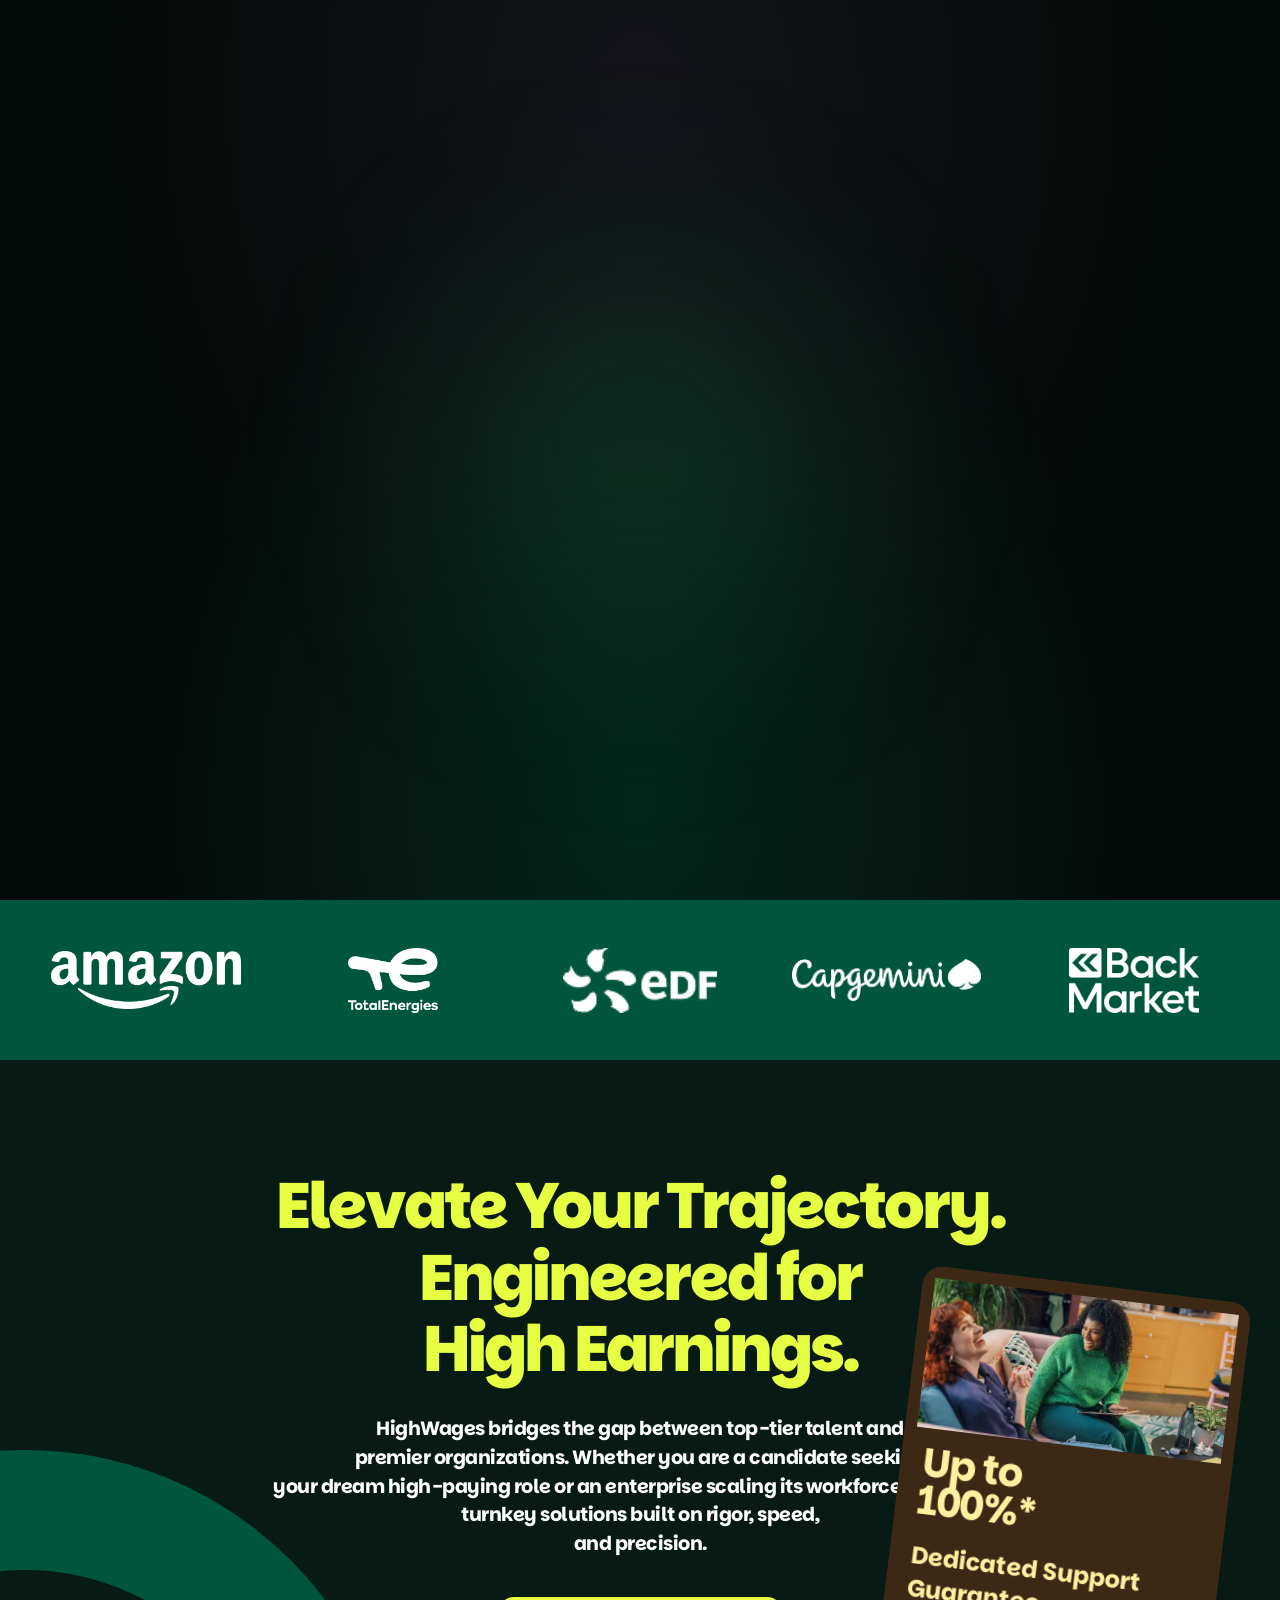
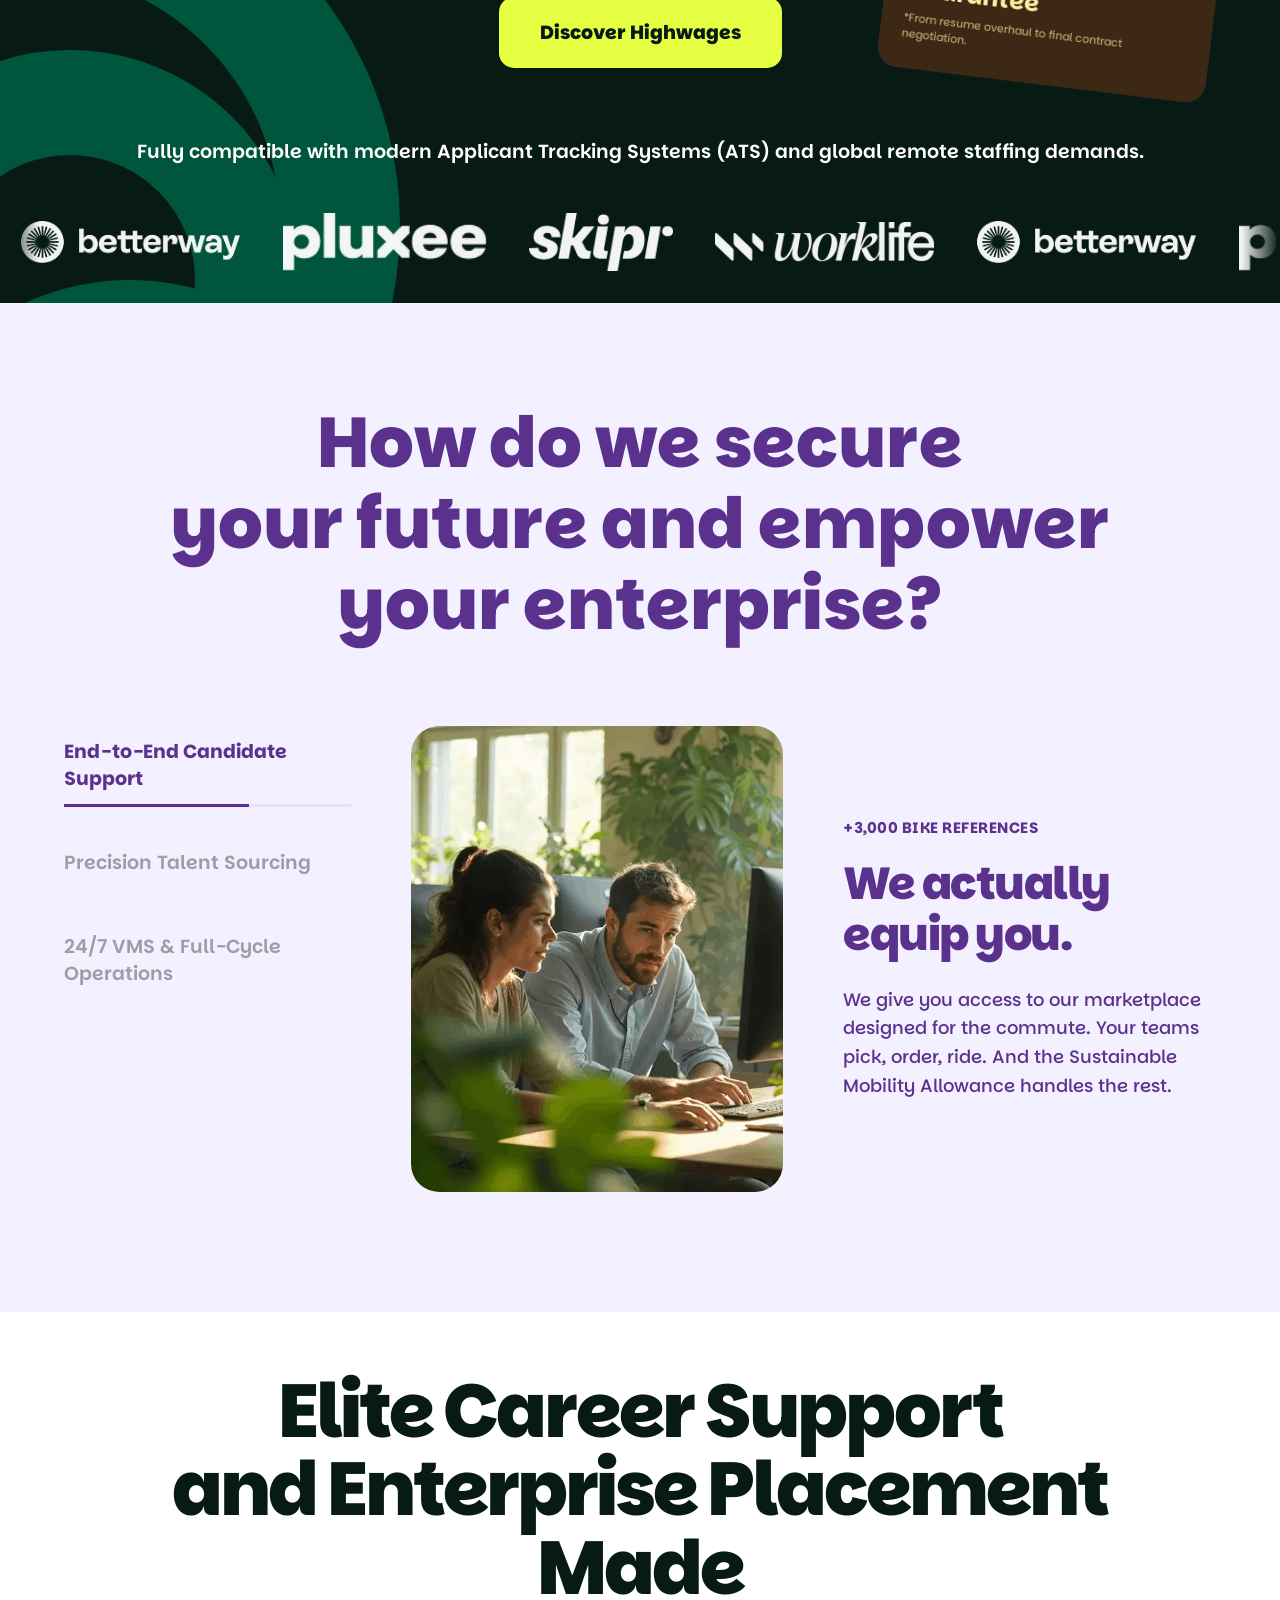
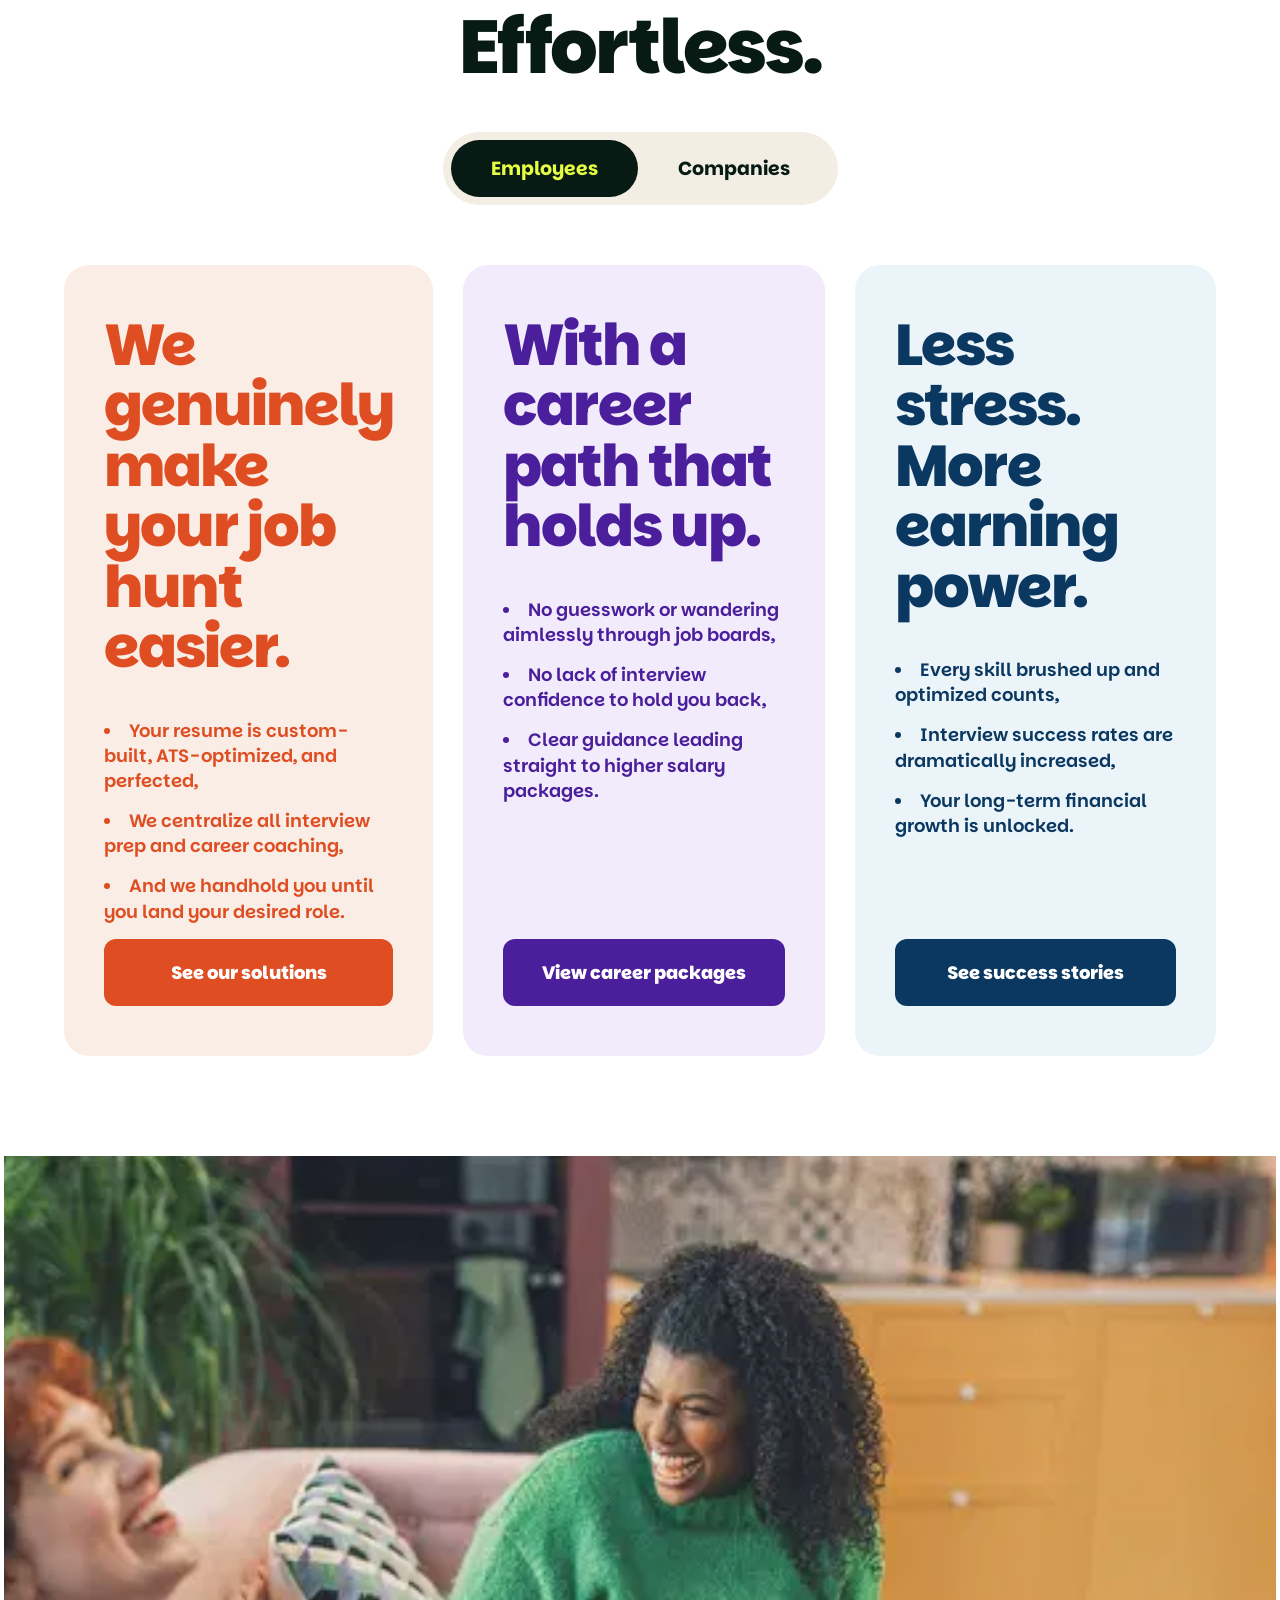
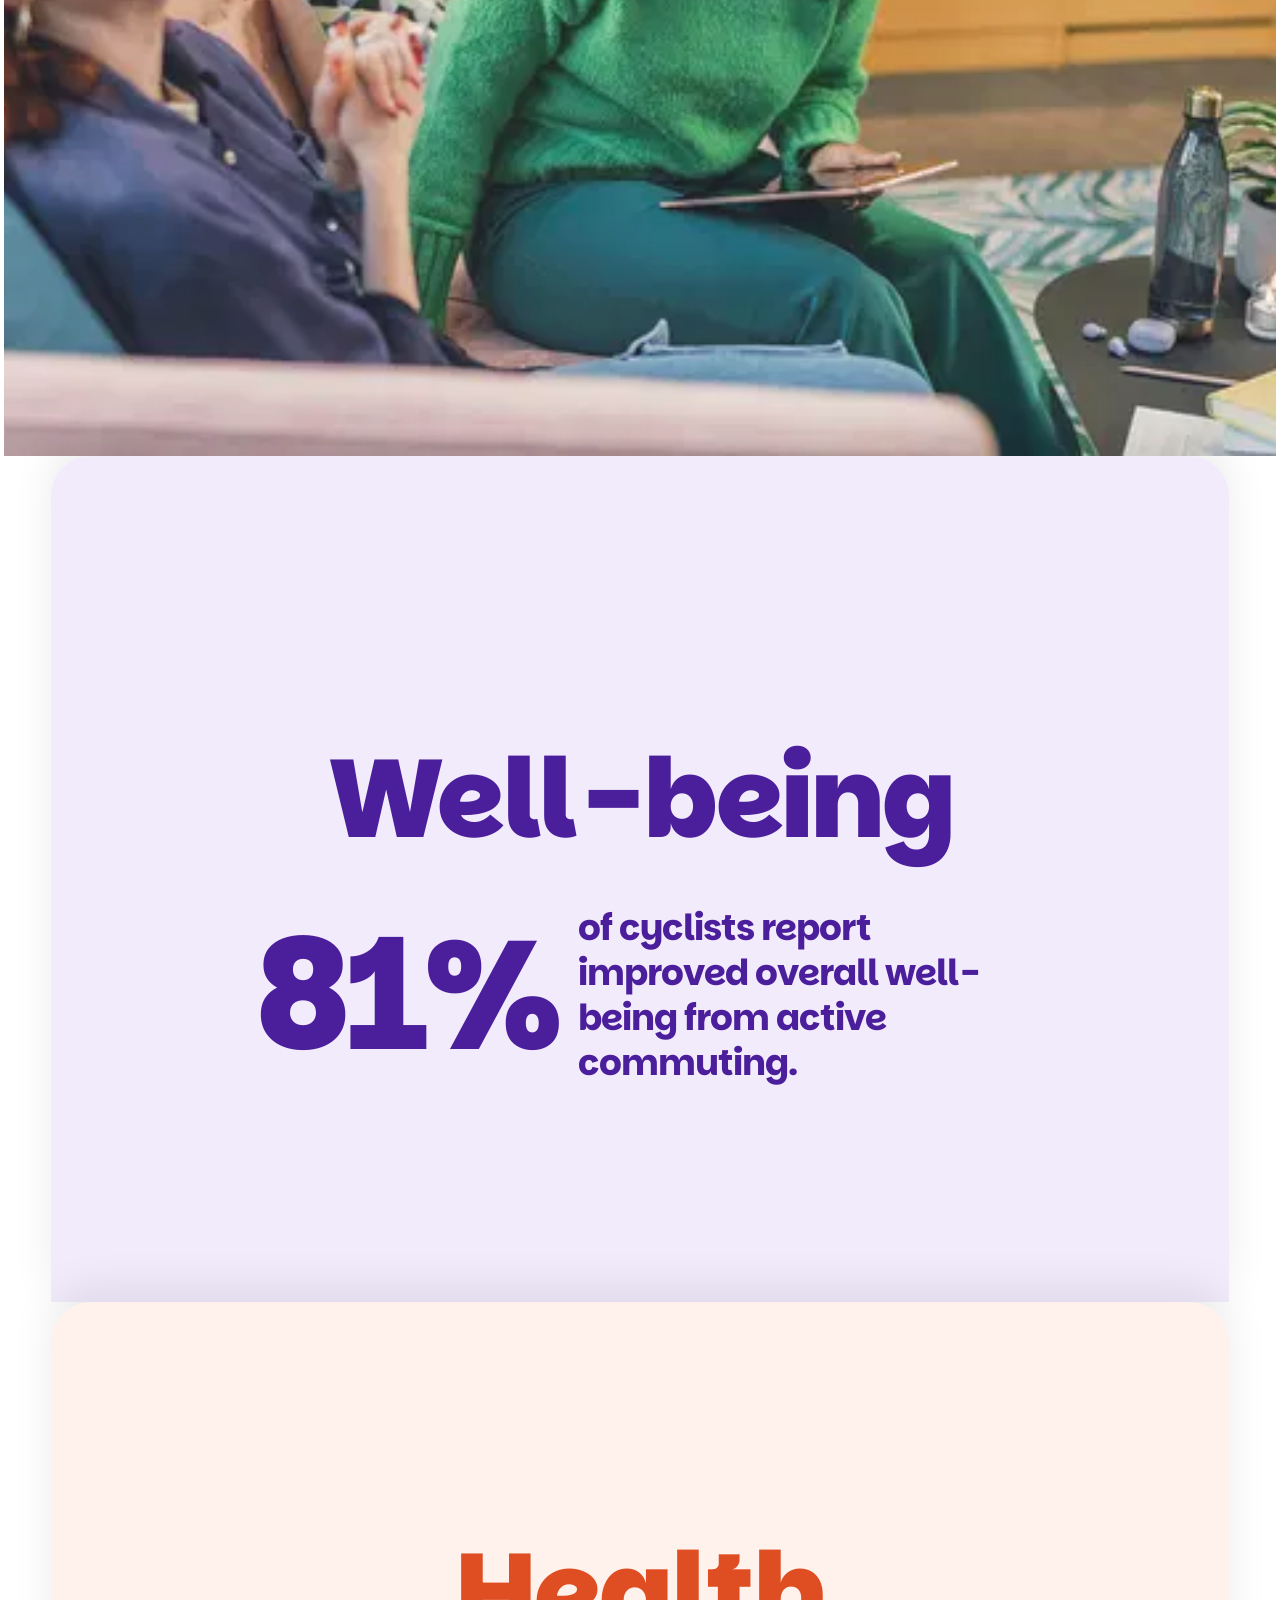
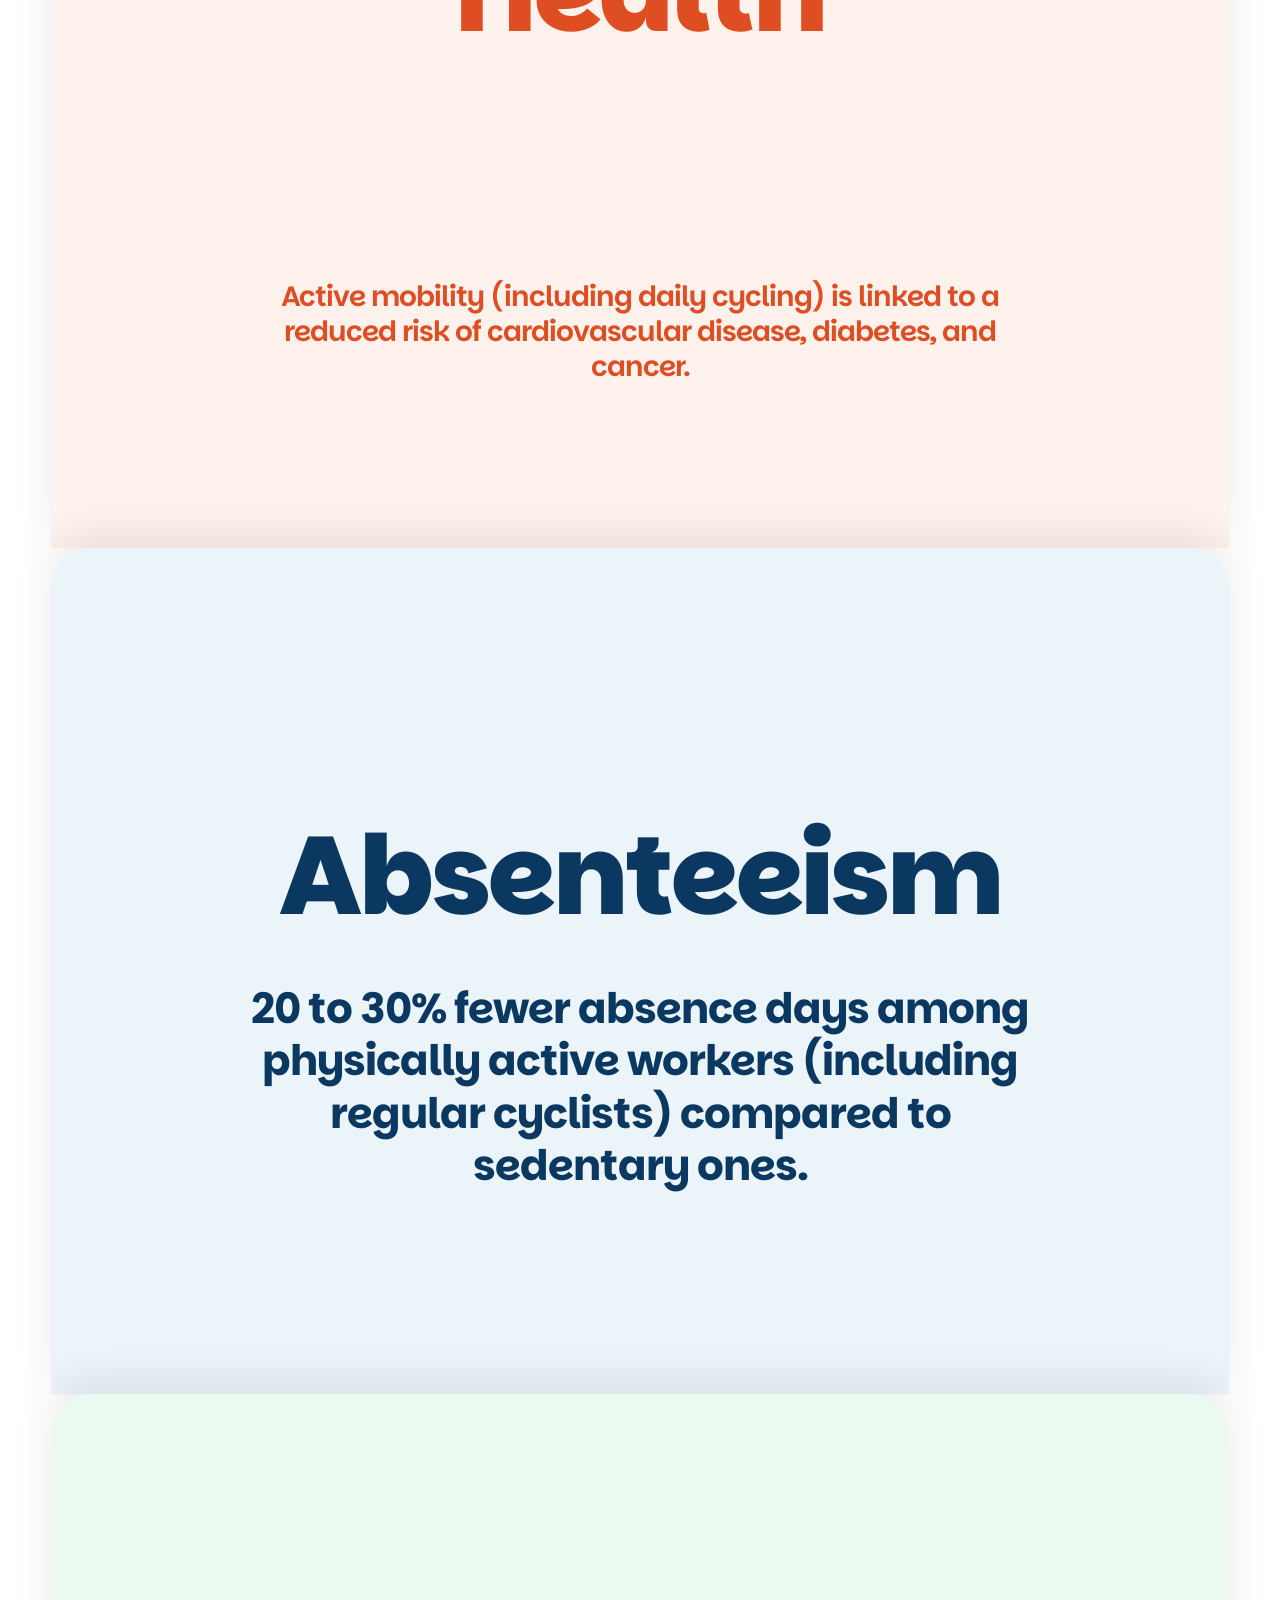
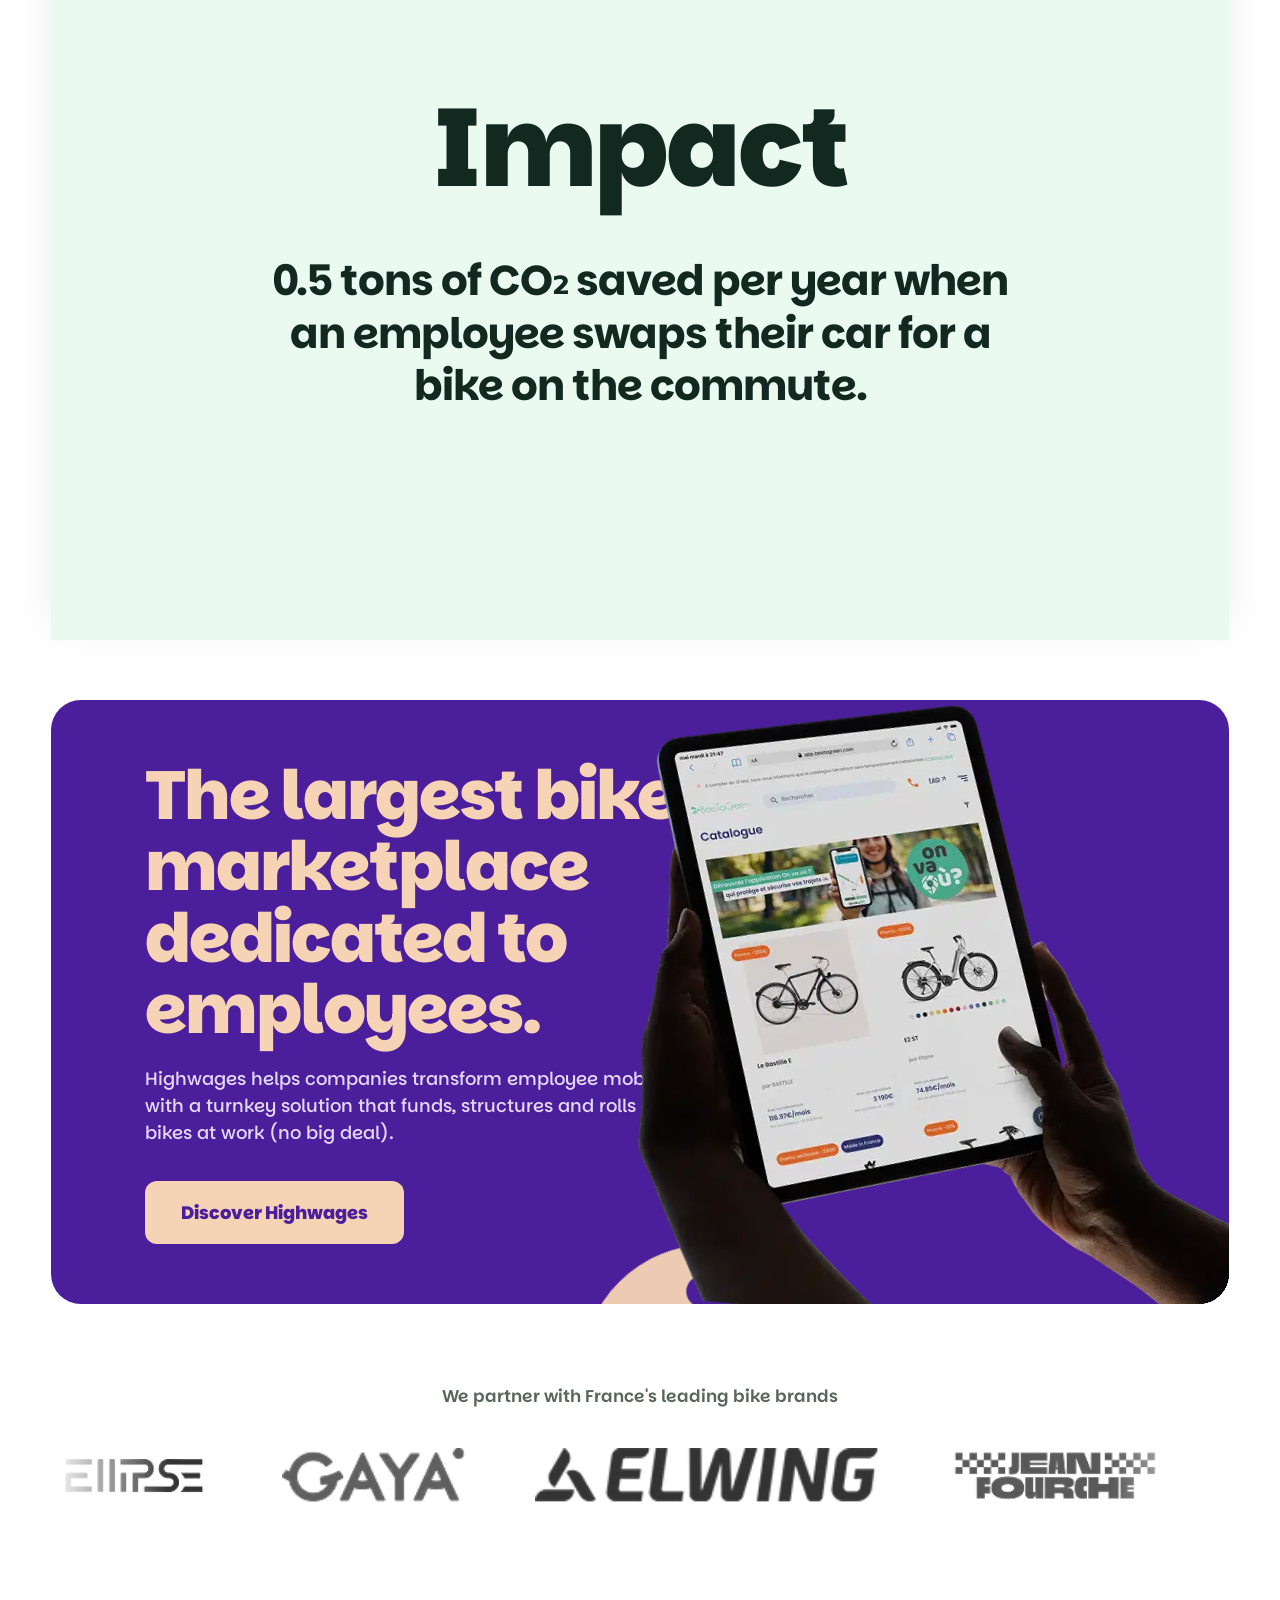
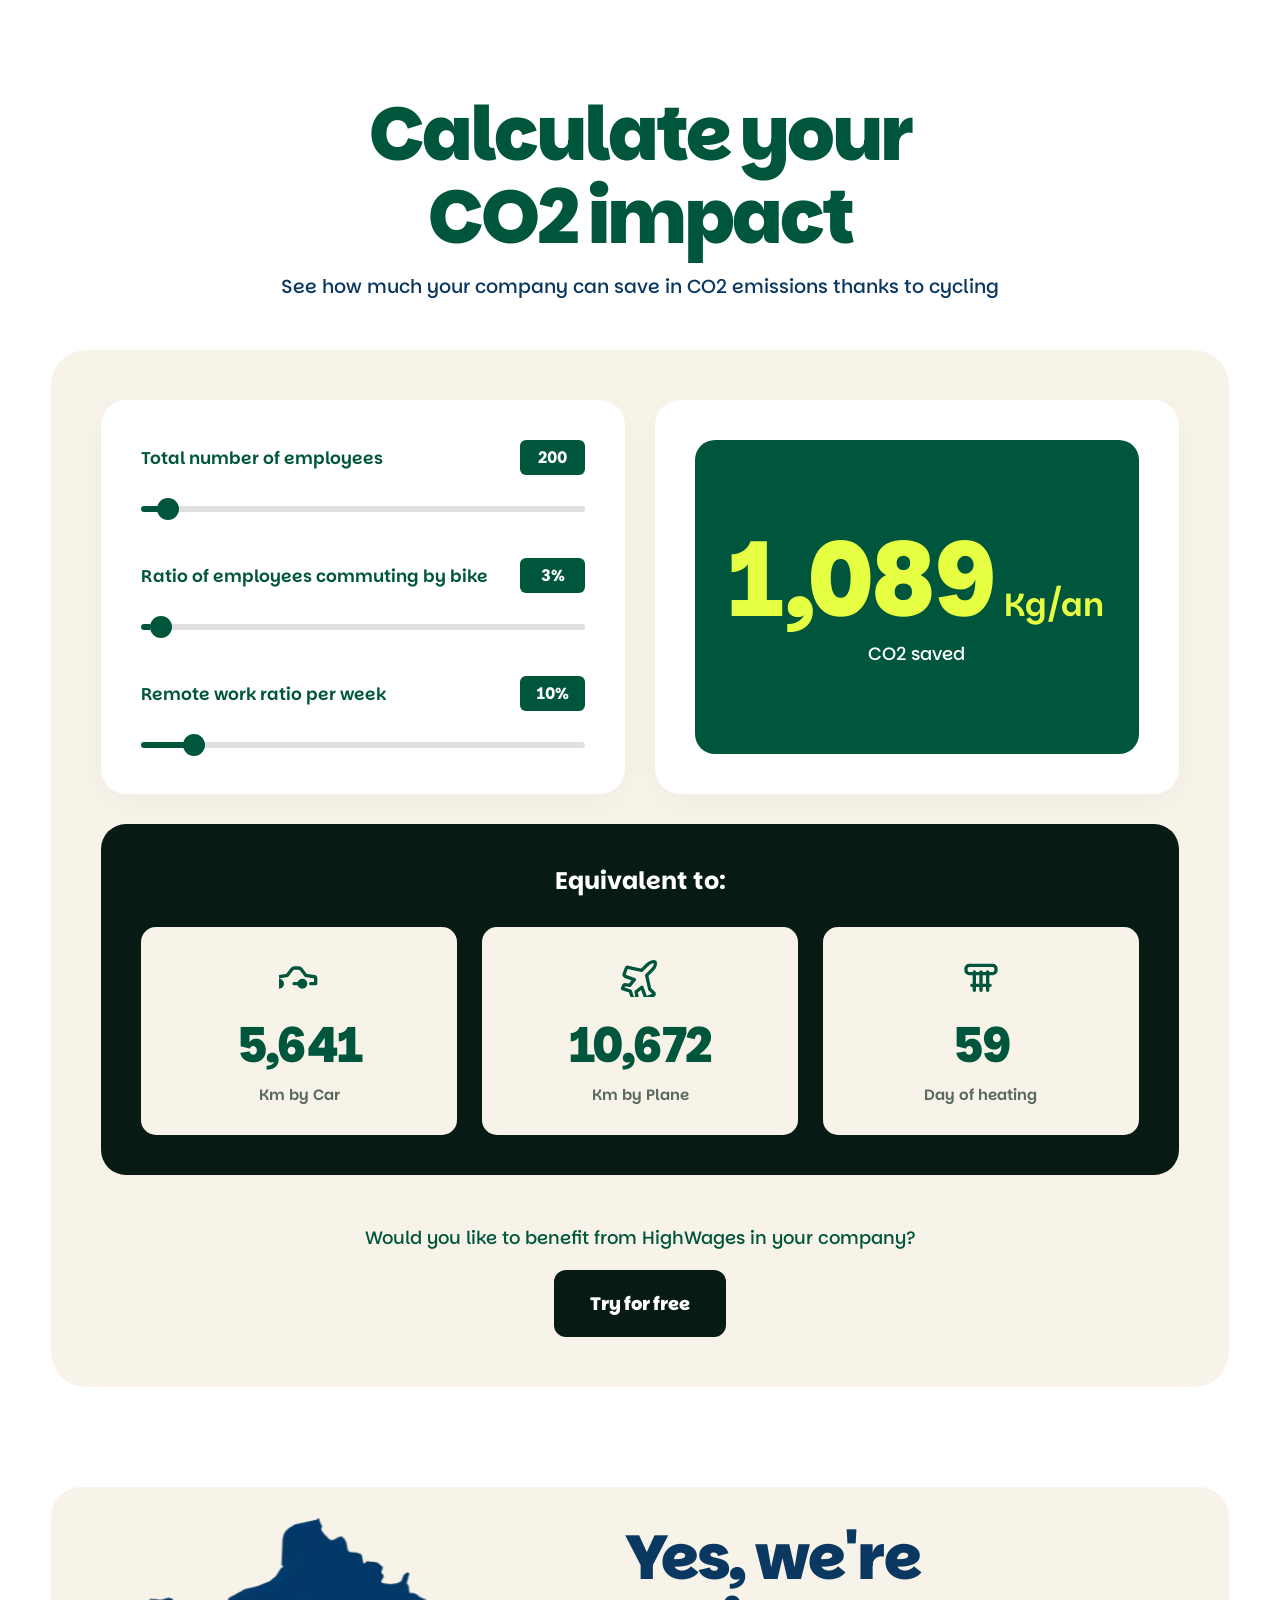
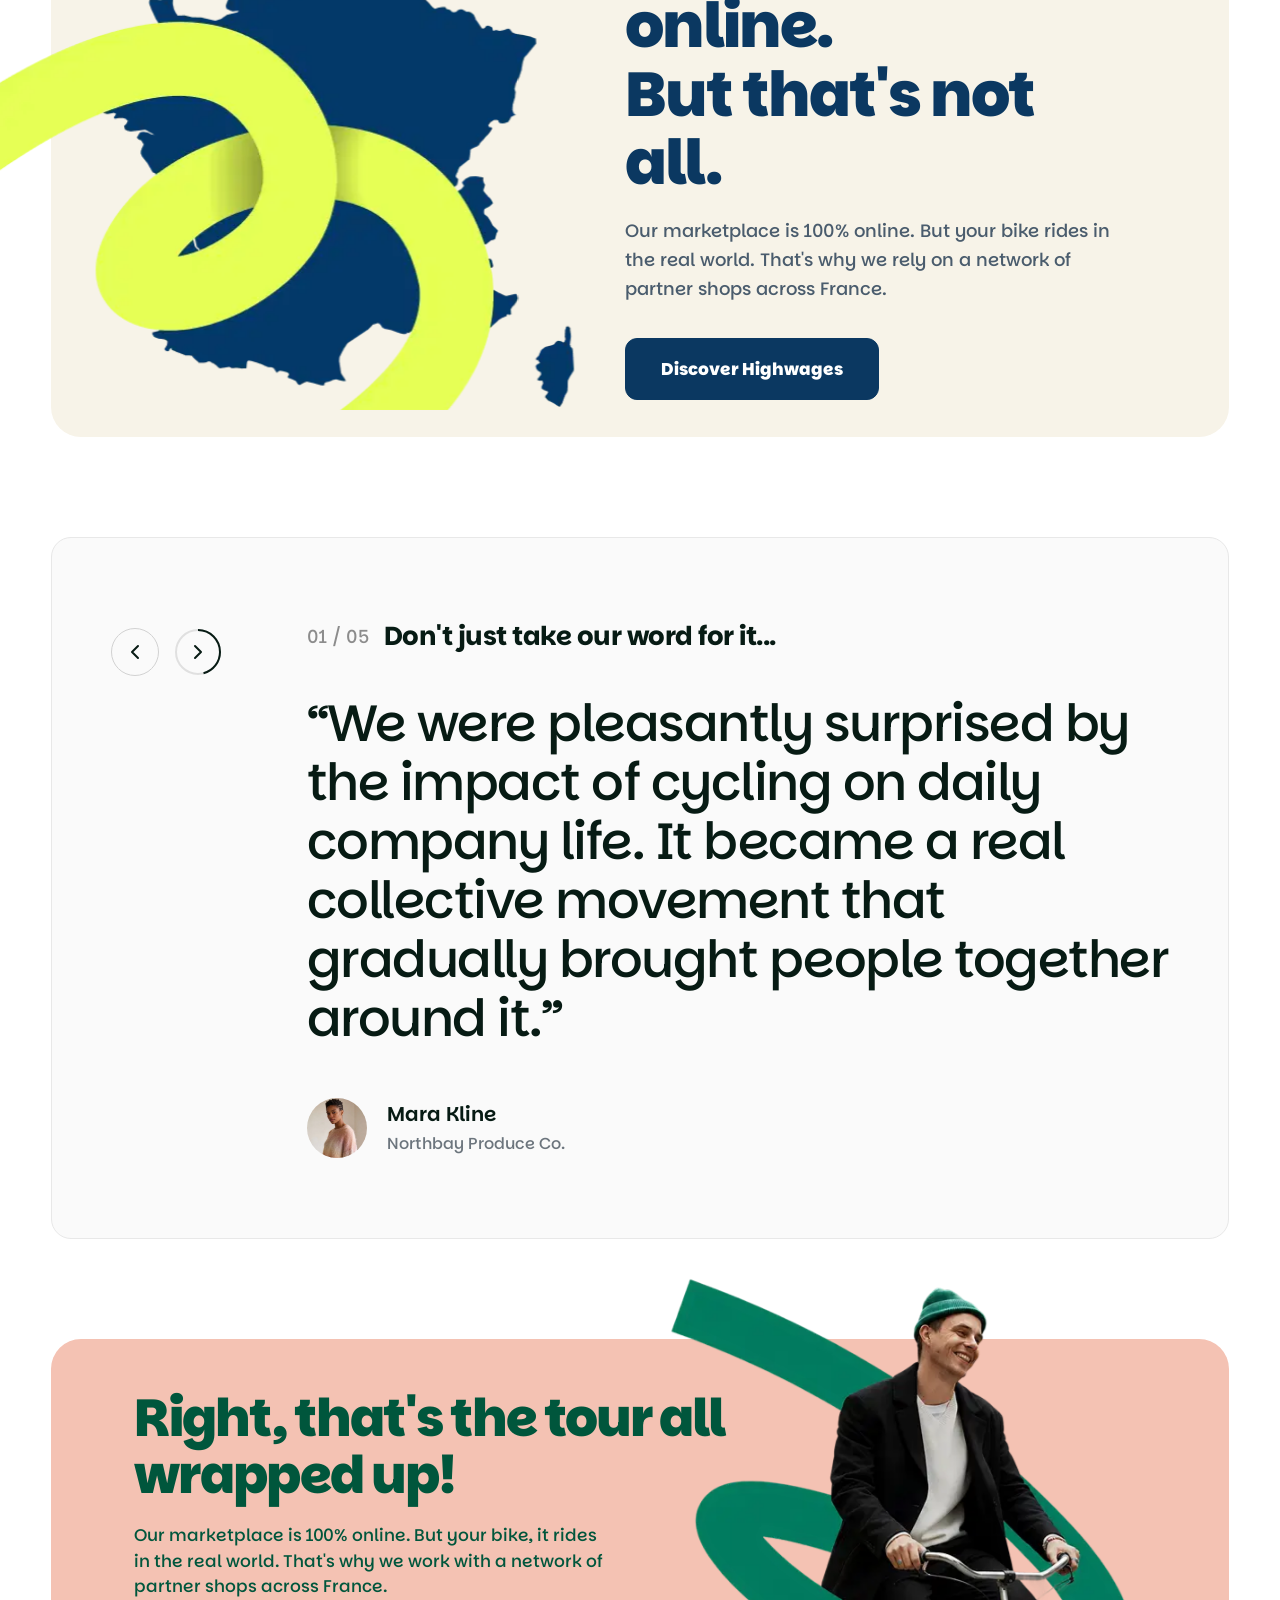
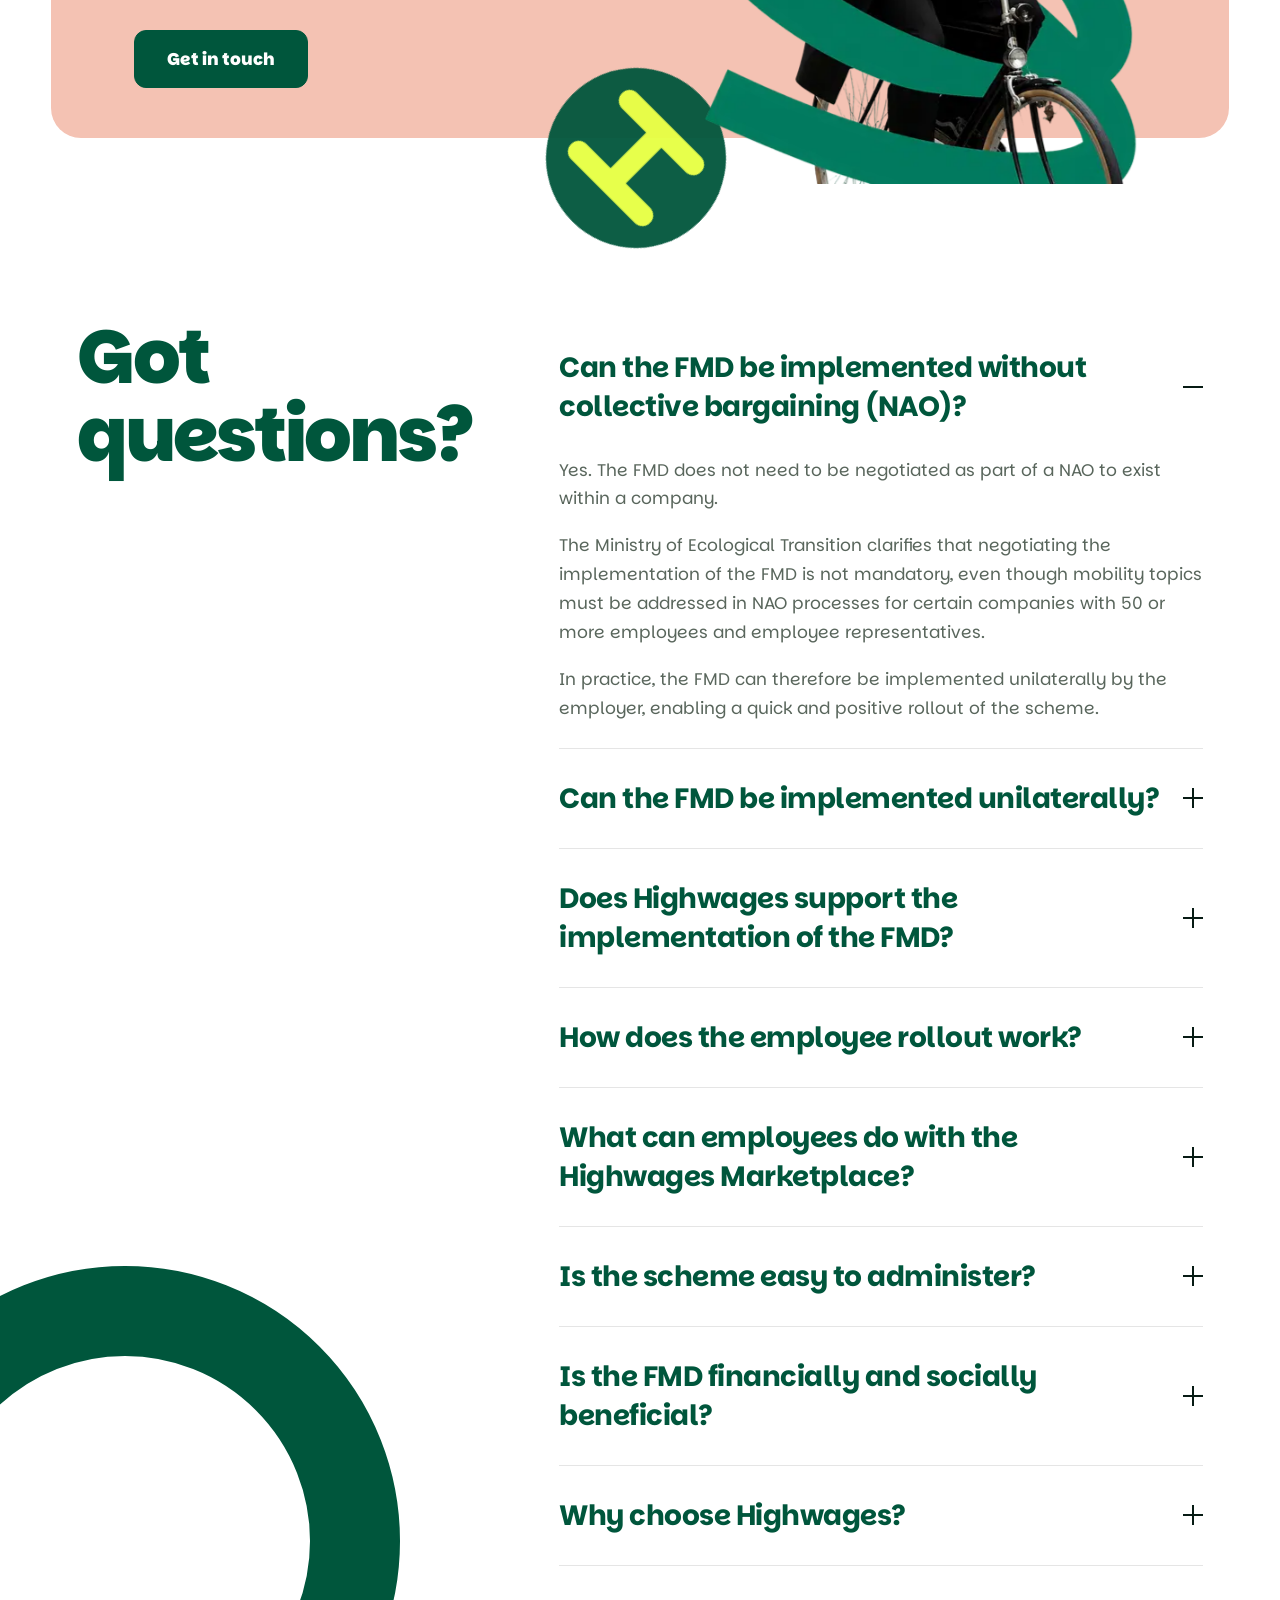
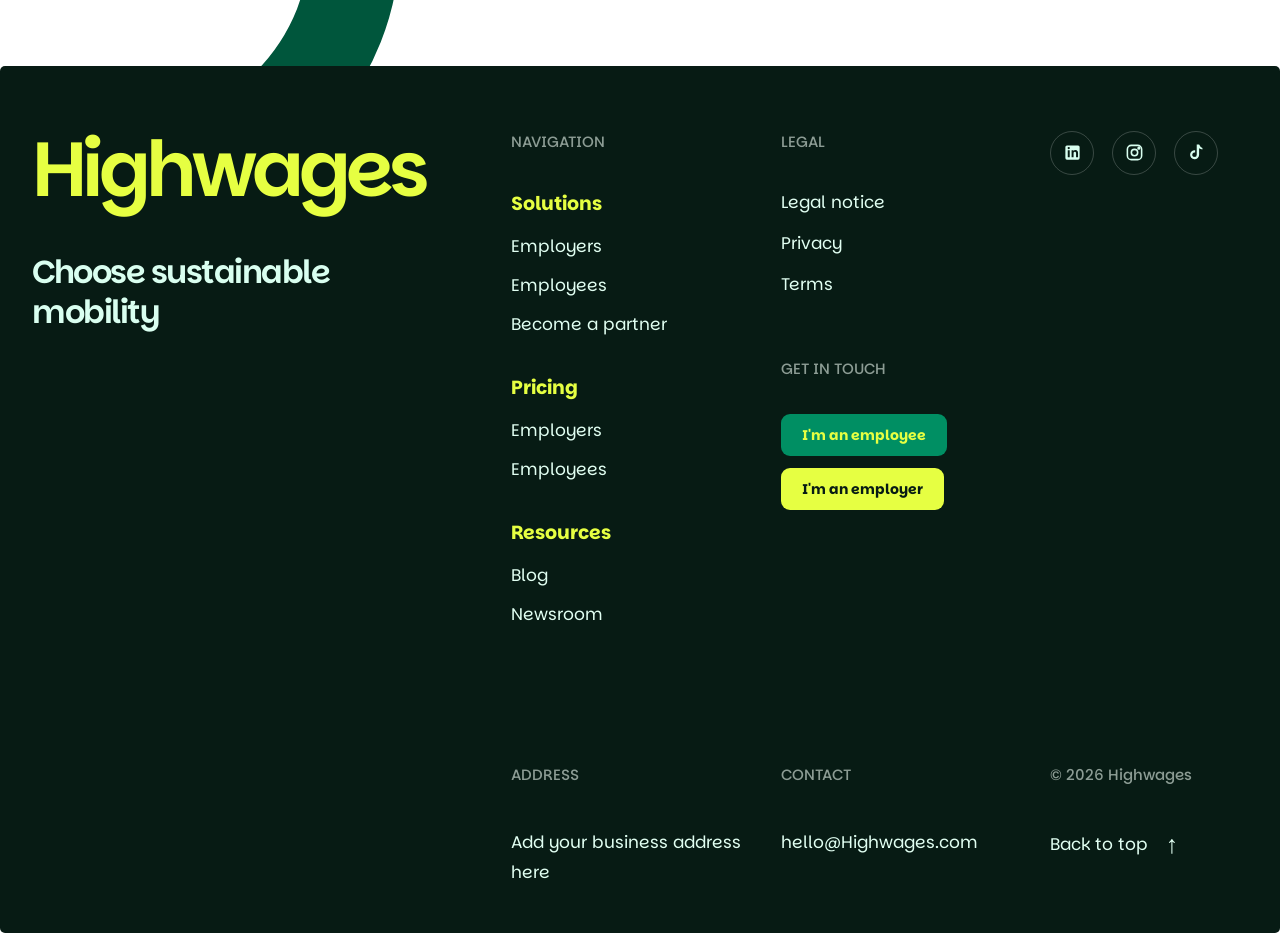
==== commit 6bda16f5: "updated responsive pages" ====
--- a/index.html
+++ b/index.html
@@ -202,11 +202,11 @@
                 <h2 class="activate-title">
                     Elevate Your Trajectory.
                     <br>
-                    Engineered for High Earnings.
+                    Engineered for <br>High Earnings.
                 </h2>
 
                 <p class="activate-description">
-                    HighWages bridges the gap between top-tier talent and premier organizations. Whether you are a candidate seeking your dream high-paying role or an enterprise scaling its workforce, we deliver turnkey solutions built on rigor, speed, and precision.
+                    HighWages bridges the gap between top-tier talent and <br> premier organizations. Whether you are a candidate seeking <br> your dream high-paying role or an enterprise scaling its workforce, we deliver turnkey solutions built on rigor, speed, <br> and precision.
                 </p>
 
                 <a href="#solutions" class="activate-button">
@@ -218,7 +218,7 @@
                 RIGHT PROMOTIONAL CARD
             ====================================== -->
 
-            <div class="promo-card">
+            <div class="promo-card" style="top: 420px !important;">
                 <!-- PROMOTIONAL IMAGE -->
                 <div class="promo-image">
                     <img
@@ -351,7 +351,7 @@
                 <!-- Main Header -->
                 <div class="tabs-header-wrapper">
                     <h2 class="dynamic-main-title" id="mainTitle">
-                        How do we secure your future <br>and empower your enterprise?
+                        How do we secure <br> your future and empower <br>your enterprise?
                     </h2>
                 </div>
 
@@ -403,12 +403,56 @@
             
             <!-- Toggle Switch -->
             <div class="toggle-wrapper">
-                <button class="toggle-btn active" data-target="companies-view">Companies</button>
-                <button class="toggle-btn" data-target="employees-view">Employees</button>
-            </div>
-
-            <!-- Companies Cards View -->
-            <div class="benefits-grid" id="companies-view">
+                <button class="toggle-btn active" data-target="employees-view">Employees</button>
+                <button class="toggle-btn" data-target="companies-view">Companies</button>
+            </div>
+
+            <!-- Employees Cards View  -->
+            <div class="benefits-grid" id="employees-view">
+
+                <!-- Light Orange Card -->
+                <div class="benefit-card card-light-orange">
+                    <div class="card-content">
+                        <h3>We genuinely make your job hunt easier.</h3>
+                        <ul>
+                            <li>Your resume is custom-built, ATS-optimized, and perfected,</li>
+                            <li>We centralize all interview prep and career coaching,</li>
+                            <li>And we handhold you until you land your desired role.</li>
+                        </ul>
+                    </div>
+                    <a href="#solutions" class="card-btn btn-light-orange">See our solutions</a>
+                </div>
+
+                <!-- Light Purple Card -->
+                <div class="benefit-card card-light-purple">
+                    <div class="card-content">
+                        <h3>With a career path that holds up.</h3>
+                        <ul>
+                            <li>No guesswork or wandering aimlessly through job boards,</li>
+                            <li>No lack of interview confidence to hold you back,</li>
+                            <li>Clear guidance leading straight to higher salary packages.</li>
+                        </ul>
+                    </div>
+                    <a href="#impact" class="card-btn btn-light-purple">View career packages</a>
+                </div>
+
+                <!-- Light Blue Card -->
+                <div class="benefit-card card-light-blue">
+                    <div class="card-content">
+                        <h3>Less stress. More earning power.</h3>
+                        <ul>
+                            <li>Every skill brushed up and optimized counts,</li>
+                            <li>Interview success rates are dramatically increased,</li>
+                            <li>Your long-term financial growth is unlocked.</li>
+                        </ul>
+                    </div>
+                    <a href="#finance" class="card-btn btn-light-blue">See success stories</a>
+                </div>
+
+            </div>
+
+            <!-- Companies Cards View  -->
+            <div class="benefits-grid hidden" id="companies-view">
                 
                 <!-- Card 1: Green -->
                 <div class="benefit-card card-green">
@@ -447,50 +491,6 @@
                         </ul>
                     </div>
                     <a href="#impact" class="card-btn btn-orange">Simulate your hiring impact</a>
-                </div>
-
-            </div>
-
-            <!-- Employees Cards View (Hidden by default) -->
-            <div class="benefits-grid hidden" id="employees-view">
-        
-                <!-- Light Orange Card -->
-                <div class="benefit-card card-light-orange">
-                    <div class="card-content">
-                        <h3>We genuinely make your job hunt easier.</h3>
-                        <ul>
-                            <li>Your resume is custom-built, ATS-optimized, and perfected,</li>
-                            <li>We centralize all interview prep and career coaching,</li>
-                            <li>And we handhold you until you land your desired role.</li>
-                        </ul>
-                    </div>
-                    <a href="#solutions" class="card-btn btn-light-orange">See our solutions</a>
-                </div>
-
-                <!-- Light Purple Card -->
-                <div class="benefit-card card-light-purple">
-                    <div class="card-content">
-                        <h3>With a career path that holds up.</h3>
-                        <ul>
-                            <li>No guesswork or wandering aimlessly through job boards,</li>
-                            <li>No lack of interview confidence to hold you back,</li>
-                            <li>Clear guidance leading straight to higher salary packages.</li>
-                        </ul>
-                    </div>
-                    <a href="#impact" class="card-btn btn-light-purple">View career packages</a>
-                </div>
-
-                <!-- Light Blue Card -->
-                <div class="benefit-card card-light-blue">
-                    <div class="card-content">
-                        <h3>Less stress. More earning power.</h3>
-                        <ul>
-                            <li>Every skill brushed up and optimized counts,</li>
-                            <li>Interview success rates are dramatically increased,</li>
-                            <li>Your long-term financial growth is unlocked.</li>
-                        </ul>
-                    </div>
-                    <a href="#finance" class="card-btn btn-light-blue">See success stories</a>
                 </div>
 
             </div>
@@ -626,25 +626,103 @@
         </section>
 
         <!-- =====================================
-             PRICING SECTION
+            CO2 IMPACT CALCULATOR SECTION
         ====================================== -->
-
-        <section class="pricing-section" id="pricing">
-
-            <p class="section-label">
-                LET'S MOVE FORWARD
-            </p>
-
-            <h2>
-                Ready to make
-                <br>
-                mobility matter?
-            </h2>
-
-            <a href="#contact" class="discover-btn">
-                Book a demo
-            </a>
-
+        <section class="co2-calculator-section" id="pricing">
+            <div class="calc-wrapper">
+                
+                <!-- Headers -->
+                <h2 class="calc-main-title">Calculate your <br>CO2 impact</h2>
+                <p class="calc-subtitle">See how much your company can save in CO2 emissions thanks to cycling</p>
+
+                <!-- Main Calculator Container -->
+                <div class="calc-container">
+                    
+                    <div class="calc-top-grid">
+                        
+                        <!-- Left: Sliders Box -->
+                        <div class="calc-sliders-card">
+                            
+                            <!-- Slider 1 -->
+                            <div class="slider-group">
+                                <div class="slider-label-wrap">
+                                    <label>Total number of employees</label>
+                                    <span class="slider-badge" id="val-emp">200</span>
+                                </div>
+                                <input type="range" id="range-emp" class="custom-slider" min="10" max="5000" value="200" step="1">
+                            </div>
+
+                            <!-- Slider 2 -->
+                            <div class="slider-group">
+                                <div class="slider-label-wrap">
+                                    <label>Ratio of employees commuting by bike</label>
+                                    <span class="slider-badge" id="val-bike">3%</span>
+                                </div>
+                                <input type="range" id="range-bike" class="custom-slider" min="1" max="100" value="3" step="1">
+                            </div>
+
+                            <!-- Slider 3 -->
+                            <div class="slider-group">
+                                <div class="slider-label-wrap">
+                                    <label>Remote work ratio per week</label>
+                                    <span class="slider-badge" id="val-remote">10%</span>
+                                </div>
+                                <input type="range" id="range-remote" class="custom-slider" min="0" max="100" value="10" step="1">
+                            </div>
+                        </div>
+
+                        <!-- Right: CO2 Result Box -->
+                        <div class="calc-result-card">
+                            <div class="result-inner-green">
+                                <div class="co2-number-wrap">
+                                    <span id="co2-total">1089</span>
+                                    <span class="co2-unit">Kg/an</span>
+                                </div>
+                                <p class="co2-label-text">CO2 saved</p>
+                            </div>
+                        </div>
+                    </div>
+
+                    <!-- Bottom: Equivalent Cards -->
+                    <div class="calc-equiv-box">
+                        <h3 class="equiv-title">Equivalent to:</h3>
+                        <div class="equiv-grid">
+                            
+                            <!-- Car -->
+                            <div class="equiv-card">
+                                <!-- Car SVG Icon -->
+                                <svg width="40" height="40" viewBox="0 0 24 24" fill="none" stroke="#00563c" stroke-width="2" stroke-linecap="round" stroke-linejoin="round"><path d="M14 16H9m10 0h3v-3.15a1 1 0 0 0-.84-.99L16 11l-2.7-3.6a2 2 0 0 0-1.6-.8H9.3a2 2 0 0 0-1.6.8L5 11l-5.16.86a1 1 0 0 0-.84.99V16h3m14 0a2 2 0 1 1-4 0m4 0a2 2 0 1 0-4 0m-10 0a2 2 0 1 1-4 0m4 0a2 2 0 1 0-4 0"/></svg>
+                                <h4 id="eq-car">5640</h4>
+                                <p>Km by Car</p>
+                            </div>
+
+                            <!-- Plane -->
+                            <div class="equiv-card">
+                                <!-- Plane SVG Icon -->
+                                <svg width="40" height="40" viewBox="0 0 24 24" fill="none" stroke="#00563c" stroke-width="2" stroke-linecap="round" stroke-linejoin="round"><path d="M17.8 19.2 16 11l3.5-3.5C21 6 21.5 4 21 3c-1-.5-3 0-4.5 1.5L13 8 4.8 6.2c-.5-.1-.9.2-1.1.7l-1.2 3.3c-.2.5.1 1.1.6 1.4l5.5 2L5.8 17l-2.6-.4c-.4-.1-.8.1-1 .5L1.5 19l4.7 1.5 1.5 4.7 1.9-.7c.4-.2.6-.6.5-1l-.4-2.6 3.4-2.8 2 5.5c.3.5.9.8 1.4.6l3.3-1.2c.5-.2.8-.6.7-1.1z"/></svg>
+                                <h4 id="eq-plane">10673</h4>
+                                <p>Km by Plane</p>
+                            </div>
+
+                            <!-- Heating -->
+                            <div class="equiv-card">
+                                <!-- Radiator SVG Icon -->
+                                <svg width="40" height="40" viewBox="0 0 24 24" fill="none" stroke="#00563c" stroke-width="2" stroke-linecap="round" stroke-linejoin="round"><path d="M12 9v11m-4-11v11m8-11v11m-9.5-3h11M5 5h14c1.1 0 2 .9 2 2v1c0 1.1-.9 2-2 2H5c-1.1 0-2-.9-2-2V7c0-1.1.9-2 2-2z"/></svg>
+                                <h4 id="eq-heat">59</h4>
+                                <p>Day of heating</p>
+                            </div>
+
+                        </div>
+                    </div>
+
+                    <!-- Action Area -->
+                    <div class="calc-footer">
+                        <p>Would you like to benefit from HighWages in your company?</p>
+                        <a href="#contact" class="discover-btn" style="margin-top: 20px;">Try for free</a>
+                    </div>
+
+                </div>
+            </div>
         </section>
 
 
--- a/css/style.css
+++ b/css/style.css
@@ -630,7 +630,7 @@
 
 .hero-title {
     font-family: "Parkinsans", sans-serif;
-    font-size: clamp(65px, 7.8vw, 138px);
+    font-size: clamp(65px, 7.8vw, 108px);
     font-weight: 900;
     line-height: 0.98;
     letter-spacing: -5px;
@@ -1414,16 +1414,17 @@
     position: relative;
     z-index: 3;
     width: 100%;
-    max-width: 1100px;
+    max-width: 900px;
     text-align: center;
+    margin: 0 auto; 
 }
 
 .activate-title {
     font-family: "Parkinsans", sans-serif;
-    font-size: clamp(65px, 7.2vw, 120px);
+    font-size: clamp(45px, 5vw, 82px); 
     font-weight: 900;
     line-height: 1.12;
-    letter-spacing: -4px;
+    letter-spacing: -3px;
     color: #e6ff42;
     margin: 0 auto;
     animation: activateTitleReveal 1.2s ease both;
@@ -1445,9 +1446,9 @@
 ========================================= */
 
 .activate-description {
-    max-width: 900px;
-    margin: 45px auto 0;
-    font-size: clamp(18px, 1.7vw, 29px);
+    max-width: 700px; /* 900px થી ઘટાડીને 700px */
+    margin: 35px auto 0;
+    font-size: clamp(16px, 1.4vw, 22px);
     font-weight: 700;
     line-height: 1.5;
     color: #ffffff;
@@ -1570,17 +1571,17 @@
     }
 
     .activate-section .promo-card {
-        position: relative !important; 
-        top: auto !important;
-        right: auto !important;
-        left: auto !important;
-        bottom: auto !important;
-        margin: 0 auto !important; /* Center alignment */
-        width: 90% !important;
-        max-width: 340px !important;
-        transform: rotate(4deg) !important;
-        opacity: 1 !important;
-        animation: none !important; 
+        position: absolute;
+        z-index: 4;
+        top: 480px; 
+        right: 4%;
+        width: 290px;
+        background-color: #3c2815 !important;
+        opacity: 0;
+        transform: translateY(180px) rotate(7deg);
+        /* Smooth slide up */
+        animation: activatePromoCardEnter 1.5s cubic-bezier(0.22, 1, 0.36, 1) 0.3s forwards;
+        will-change: transform, opacity;
     }
 
     .activate-section .promo-card:hover {
@@ -1596,22 +1597,22 @@
    PROMOTIONAL IMAGE CARD
 ========================================= */
 
-.promo-card {
+.activate-section .promo-card {
     position: absolute;
     z-index: 4;
-    right: 3%;
-    top: 455px;
-    width: 370px;
-    background: #3c2815;
-    border-radius: 23px;
-    padding: 13px;
-    transform: rotate(7deg);
-    transition: transform 0.4s ease;
-    box-shadow: 0 15px 35px rgba(0, 0, 0, 0.18);
-    animation: promoCardReveal 1.2s ease 0.3s both;
-}
-
-.promo-card:hover {
+    top: 210px; 
+    right: 4%;
+    width: 290px; 
+    background-color: #3c2815 !important; 
+    border-radius: 20px;
+    padding: 12px;
+    opacity: 0;
+    transform: translateY(180px) rotate(7deg);
+    animation: activatePromoCardEnter 1.5s cubic-bezier(0.22, 1, 0.36, 1) 0.3s forwards;
+    will-change: transform, opacity;
+}
+
+.activate-section .promo-card:hover {
     transform: rotate(2deg) translateY(-8px);
 }
 
@@ -1626,11 +1627,9 @@
     }
 }
 
-.promo-image {
-    width: 100%;
-    height: 180px;
-    overflow: hidden;
-    border-radius: 15px 15px 0 0;
+.activate-section .promo-image {
+    height: 150px; 
+    border-radius: 12px 12px 0 0;
 }
 
 .promo-image img {
@@ -1640,31 +1639,27 @@
     display: block;
 }
 
-.promo-card-content {
-    padding: 15px 12px 18px;
-    color: #fff0a0;
-}
-
-.promo-card-content h3 {
-    font-family: "Parkinsans", sans-serif;
-    font-size: 49px;
-    font-weight: 900;
+.activate-section .promo-card-content {
+    padding: 15px 10px 15px;
+    color: #fff0a0 !important; 
+}
+
+.activate-section .promo-card-content h3 {
+    font-size: 40px; 
     line-height: 0.95;
-    letter-spacing: -2px;
-}
-
-.promo-card-content p {
-    font-family: "Parkinsans", sans-serif;
-    font-size: 32px;
+    letter-spacing: -1.5px;
+}
+
+.activate-section .promo-card-content p {
+    font-size: 24px; 
+    margin-top: 20px;
     font-weight: 700;
-    margin-top: 32px;
-}
-
-.promo-card-content small {
+}
+
+.activate-section .promo-card-content small {
     display: block;
-    font-size: 12px;
-    font-weight: 600;
-    color: #d0bd80;
+    font-size: 11px;
+    color: #d0bd80 !important;
     margin-top: 5px;
 }
 
@@ -2241,7 +2236,7 @@
     font-weight: 800;
     line-height: 1.15;
     text-align: center;
-    max-width: 850px;
+    max-width: 1200px; 
     margin: 0 auto;
     color: #5b318e;
     transition: color 0.4s ease;
@@ -4634,8 +4629,8 @@
 
     .footer-main {
         display: flex;
-        flex-direction: column; /* Badhu upar niche (1 column) */
-        gap: 50px; /* Darek section vachhe moti gap */
+        flex-direction: column; 
+        gap: 50px;
     }
 
     /* Brand Section */
@@ -4675,7 +4670,7 @@
 
     .footer-link-group a,
     .footer-legal-links a {
-        font-size: 16px; /* Text thoda mota readable mate */
+        font-size: 16px; 
     }
 
     .footer-legal-links {
@@ -4731,7 +4726,7 @@
 
     .footer-copyright {
         display: flex;
-        flex-direction: row; /* Year ane Back to top ek line ma */
+        flex-direction: row; 
         justify-content: space-between;
         align-items: center;
         width: 100%;
@@ -4751,7 +4746,7 @@
    MOBILE HEADER, NAVBAR & LOGOS (100% BEETOGREEN STYLE)
 ========================================= */
 @media (max-width: 768px) {
-    /* --- 1. HEADER (Z-index vadharyu jethi upar rahe) --- */
+    /* --- 1. HEADER  --- */
     .header {
         top: 10px !important;
         min-height: 70px !important;
@@ -4760,7 +4755,7 @@
         display: flex !important;
         align-items: center !important;
         justify-content: space-between !important;
-        z-index: 9999 !important; /* Menu khule tyare upar rahe */
+        z-index: 9999 !important; 
     }
 
     .header-right {
@@ -4793,7 +4788,7 @@
         border: none !important;
         cursor: pointer !important;
         position: relative !important;
-        z-index: 10000 !important; /* Menu ni upar rahe */
+        z-index: 10000 !important; 
     }
 
     .menu-toggle span {
@@ -4804,7 +4799,6 @@
         transition: all 0.3s ease !important;
     }
 
-    /* Jyare JS .open class lagade tyare "X" (Close Icon) banavi de */
     .navbar.open ~ .header-right .menu-toggle span:nth-child(1),
     .header.menu-active .menu-toggle span:nth-child(1) {
         transform: translateY(7px) rotate(45deg) !important;
@@ -4822,19 +4816,18 @@
     .navbar {
         display: none !important; 
         position: fixed !important;
-        top: 0 !important; /* Full screen mate 0 */
+        top: 0 !important; 
         left: 0 !important;
         width: 100vw !important;
         height: 100vh !important;
         background: var(--white) !important;
-        border-radius: 0 !important; /* Mobile ma corners round nai */
-        padding: 90px 20px 30px !important; /* Header ni jagya chodva */
+        border-radius: 0 !important; 
+        padding: 90px 20px 30px !important; 
         flex-direction: column !important;
         align-items: flex-start !important;
-        z-index: 9998 !important; /* Header ni ekdam niche */
-    }
-
-    /* JS thi inline display:flex lagse tyare aa proper aavse */
+        z-index: 9998 !important; 
+    }
+
     
     .nav-item {
         width: 100% !important;
@@ -4848,7 +4841,6 @@
         background: #071b14 !important; /* Dark green background */
     }
 
-    /* Horizontal scroll ni jagya e grid banavi nakhyu */
     .client-logo-track {
         display: grid !important;
         grid-template-columns: repeat(2, 1fr) !important; /* 2 column */
@@ -4860,7 +4852,6 @@
         overflow: visible !important;
     }
 
-    /* 3rd logo (EDF) and 5th logo (Back market) ne center/span karva */
     .client-logo-item:nth-child(3) {
         justify-self: end !important;
         padding-right: 15px !important;
@@ -4885,4 +4876,386 @@
         height: auto !important;
         max-height: 45px !important;
     }
+}
+
+/* =========================================
+   CO2 CALCULATOR SECTION
+========================================= */
+.co2-calculator-section {
+    padding: 100px 4%;
+    background-color: var(--white);
+    display: flex;
+    justify-content: center;
+}
+
+.calc-wrapper {
+    width: 100%;
+    max-width: 100%;
+    text-align: center;
+}
+
+.calc-main-title {
+    font-family: "Parkinsans", sans-serif;
+    font-size: clamp(45px, 6vw, 75px);
+    font-weight: 900;
+    color: #00563c;
+    letter-spacing: -3px;
+    line-height: 1.1;
+    margin-bottom: 15px;
+}
+
+.calc-subtitle {
+    font-size: 19px;
+    font-weight: 500;
+    color: #0b3861;
+    margin-bottom: 50px;
+}
+
+.calc-container {
+    background-color: #f7f3e8; 
+    border-radius: 35px;
+    padding: 50px;
+}
+
+/* TOP GRID: Sliders + Final CO2 Card */
+.calc-top-grid {
+    display: grid;
+    grid-template-columns: 1fr 1fr;
+    gap: 30px;
+    margin-bottom: 30px;
+}
+
+.calc-sliders-card, .calc-result-card {
+    background-color: var(--white);
+    border-radius: 25px;
+    padding: 40px;
+    box-shadow: 0 10px 30px rgba(0,0,0,0.03);
+}
+
+.slider-group {
+    margin-bottom: 40px;
+    text-align: left;
+}
+.slider-group:last-child { margin-bottom: 0; }
+
+.slider-label-wrap {
+    display: flex;
+    justify-content: space-between;
+    align-items: center;
+    margin-bottom: 20px;
+}
+
+.slider-label-wrap label {
+    font-size: 17px;
+    font-weight: 600;
+    color: #00563c;
+}
+
+.slider-badge {
+    background-color: #00563c;
+    color: var(--white);
+    font-weight: 700;
+    font-size: 16px;
+    padding: 6px 14px;
+    border-radius: 6px;
+    min-width: 65px;
+    text-align: center;
+}
+
+/* Custom Range Slider */
+.custom-slider {
+    -webkit-appearance: none;
+    width: 100%;
+    height: 6px;
+    background: #e0e0e0;
+    border-radius: 5px;
+    outline: none;
+    cursor: pointer;
+}
+
+.custom-slider::-webkit-slider-thumb {
+    -webkit-appearance: none;
+    width: 22px;
+    height: 22px;
+    border-radius: 50%;
+    background: #00563c;
+    transition: transform 0.2s ease;
+}
+
+.custom-slider::-webkit-slider-thumb:hover {
+    transform: scale(1.2);
+}
+
+/* CO2 Result Box */
+.result-inner-green {
+    background-color: #00563c;
+    height: 100%;
+    border-radius: 20px;
+    display: flex;
+    flex-direction: column;
+    justify-content: center;
+    align-items: center;
+    padding: 40px 20px;
+}
+
+.co2-number-wrap {
+    color: var(--lime);
+    display: flex;
+    align-items: baseline;
+    gap: 10px;
+    margin-bottom: 10px;
+}
+
+.co2-number-wrap span:first-child {
+    font-family: "Parkinsans", sans-serif;
+    font-size: clamp(60px, 8vw, 110px);
+    font-weight: 800;
+    line-height: 1;
+    letter-spacing: -3px;
+}
+
+.co2-unit {
+    font-size: 32px;
+    font-weight: 600;
+}
+
+.co2-label-text {
+    color: #fff;
+    font-size: 18px;
+    font-weight: 500;
+}
+
+/* BOTTOM: Equivalents */
+.calc-equiv-box {
+    background-color: var(--dark-green);
+    border-radius: 25px;
+    padding: 40px;
+    margin-bottom: 50px;
+}
+
+.equiv-title {
+    color: var(--white);
+    font-size: 24px;
+    font-weight: 700;
+    margin-bottom: 30px;
+}
+
+.equiv-grid {
+    display: grid;
+    grid-template-columns: repeat(3, 1fr);
+    gap: 25px;
+}
+
+.equiv-card {
+    background-color: #f7f3e8;
+    border-radius: 15px;
+    padding: 30px 10px;
+    display: flex;
+    flex-direction: column;
+    align-items: center;
+    justify-content: center;
+    transition: transform 0.3s ease;
+}
+
+.equiv-card:hover {
+    transform: translateY(-5px);
+}
+
+.equiv-card h4 {
+    font-family: "Parkinsans", sans-serif;
+    font-size: clamp(35px, 4vw, 48px);
+    font-weight: 800;
+    color: #00563c;
+    margin: 15px 0 5px;
+    letter-spacing: -1.5px;
+}
+
+.equiv-card p {
+    font-size: 15px;
+    font-weight: 600;
+    color: #5a6860;
+}
+
+.calc-footer p {
+    font-size: 18px;
+    font-weight: 500;
+    color: #00563c;
+}
+
+.calc-footer .discover-btn {
+    position: relative;
+    overflow: hidden; 
+    display: inline-flex;
+    align-items: center;
+    justify-content: center;
+    padding: 20px 35px;
+    background-color: #071b14; 
+    color: #ffffff; 
+    font-size: 18px;
+    font-weight: 800;
+    border-radius: 12px;
+    border: 1px solid transparent; 
+    transition: color 0.4s ease, transform 0.3s ease;
+    z-index: 1;
+    text-decoration: none;
+}
+
+.calc-footer .discover-btn::before {
+    content: "";
+    position: absolute;
+    top: 100%;
+    left: 50%;
+    transform: translateX(-50%) translateY(0);
+    width: 250%;
+    height: 250%;
+    border-radius: 50%;
+    background-color: var(--lime); 
+    transition: transform 0.5s ease-in-out;
+    z-index: -1;
+}
+
+.calc-footer .discover-btn:hover {
+    color: #071b14; 
+    transform: translateY(-3px);
+}
+
+.calc-footer .discover-btn:hover::before {
+    transform: translateX(-50%) translateY(-50%);
+}
+
+/* =========================================
+   CO2 CALCULATOR - MOBILE RESPONSIVE
+========================================= */
+
+@media (max-width: 768px) {
+    /* 1. Main Section Padding & Width */
+    .co2-calculator-section {
+        padding: 50px 5%;
+    }
+
+    .calc-container {
+        padding: 30px 20px;
+        border-radius: 20px;
+    }
+
+    /* 2. Title & Subtitle Mobile Size */
+    .calc-main-title {
+        font-size: clamp(32px, 8vw, 42px);
+        letter-spacing: -1.5px;
+        line-height: 1.1;
+        margin-bottom: 20px;
+    }
+
+    .calc-subtitle {
+        font-size: 16px;
+        margin-bottom: 35px;
+        line-height: 1.5;
+        padding: 0 10px;
+    }
+
+    /* 3. Top Grid (Sliders and Result) Stacking */
+    .calc-top-grid {
+        grid-template-columns: 1fr;
+        gap: 20px;
+        margin-bottom: 20px;
+    }
+
+    /* 4. Sliders Card Styling */
+    .calc-sliders-card {
+        padding: 30px 20px;
+        border-radius: 20px;
+    }
+
+    .slider-group {
+        margin-bottom: 35px;
+    }
+
+    .slider-label-wrap {
+        margin-bottom: 15px;
+        align-items: flex-start;
+    }
+
+    .slider-label-wrap label {
+        font-size: 15px;
+        line-height: 1.4;
+        max-width: 75%;
+    }
+
+    .slider-badge {
+        font-size: 14px;
+        padding: 5px 10px;
+        min-width: 55px;
+    }
+
+    /* 5. Result Box (CO2 Saved) */
+    .calc-result-card {
+        padding: 20px;
+        border-radius: 20px;
+    }
+
+    .result-inner-green {
+        padding: 40px 20px;
+        border-radius: 15px;
+    }
+
+    .co2-number-wrap span:first-child {
+        font-size: 55px;
+        letter-spacing: -1px;
+    }
+
+    .co2-unit {
+        font-size: 22px;
+    }
+
+    .co2-label-text {
+        font-size: 16px;
+    }
+
+    /* 6. Equivalents Grid Stacking */
+    .calc-equiv-box {
+        padding: 30px 20px;
+        border-radius: 20px;
+        margin-bottom: 40px;
+    }
+
+    .equiv-title {
+        font-size: 20px;
+        margin-bottom: 25px;
+        text-align: center;
+    }
+
+    .equiv-grid {
+        grid-template-columns: 1fr;
+        gap: 15px;
+    }
+
+    .equiv-card {
+        padding: 25px 15px;
+        border-radius: 12px;
+    }
+
+    .equiv-card h4 {
+        font-size: 32px;
+        margin: 10px 0 5px;
+    }
+
+    .equiv-card p {
+        font-size: 14px;
+    }
+
+    /* 7. Footer Text & Button */
+    .calc-footer p {
+        font-size: 15px;
+        line-height: 1.5;
+        padding: 0 10px;
+    }
+
+    .calc-footer .discover-btn {
+        width: auto !important; 
+        display: inline-flex !important; 
+        padding: 15px 30px; 
+        font-size: 16px;
+        border-radius: 10px;
+        margin-top: 15px !important;
+    }
 }
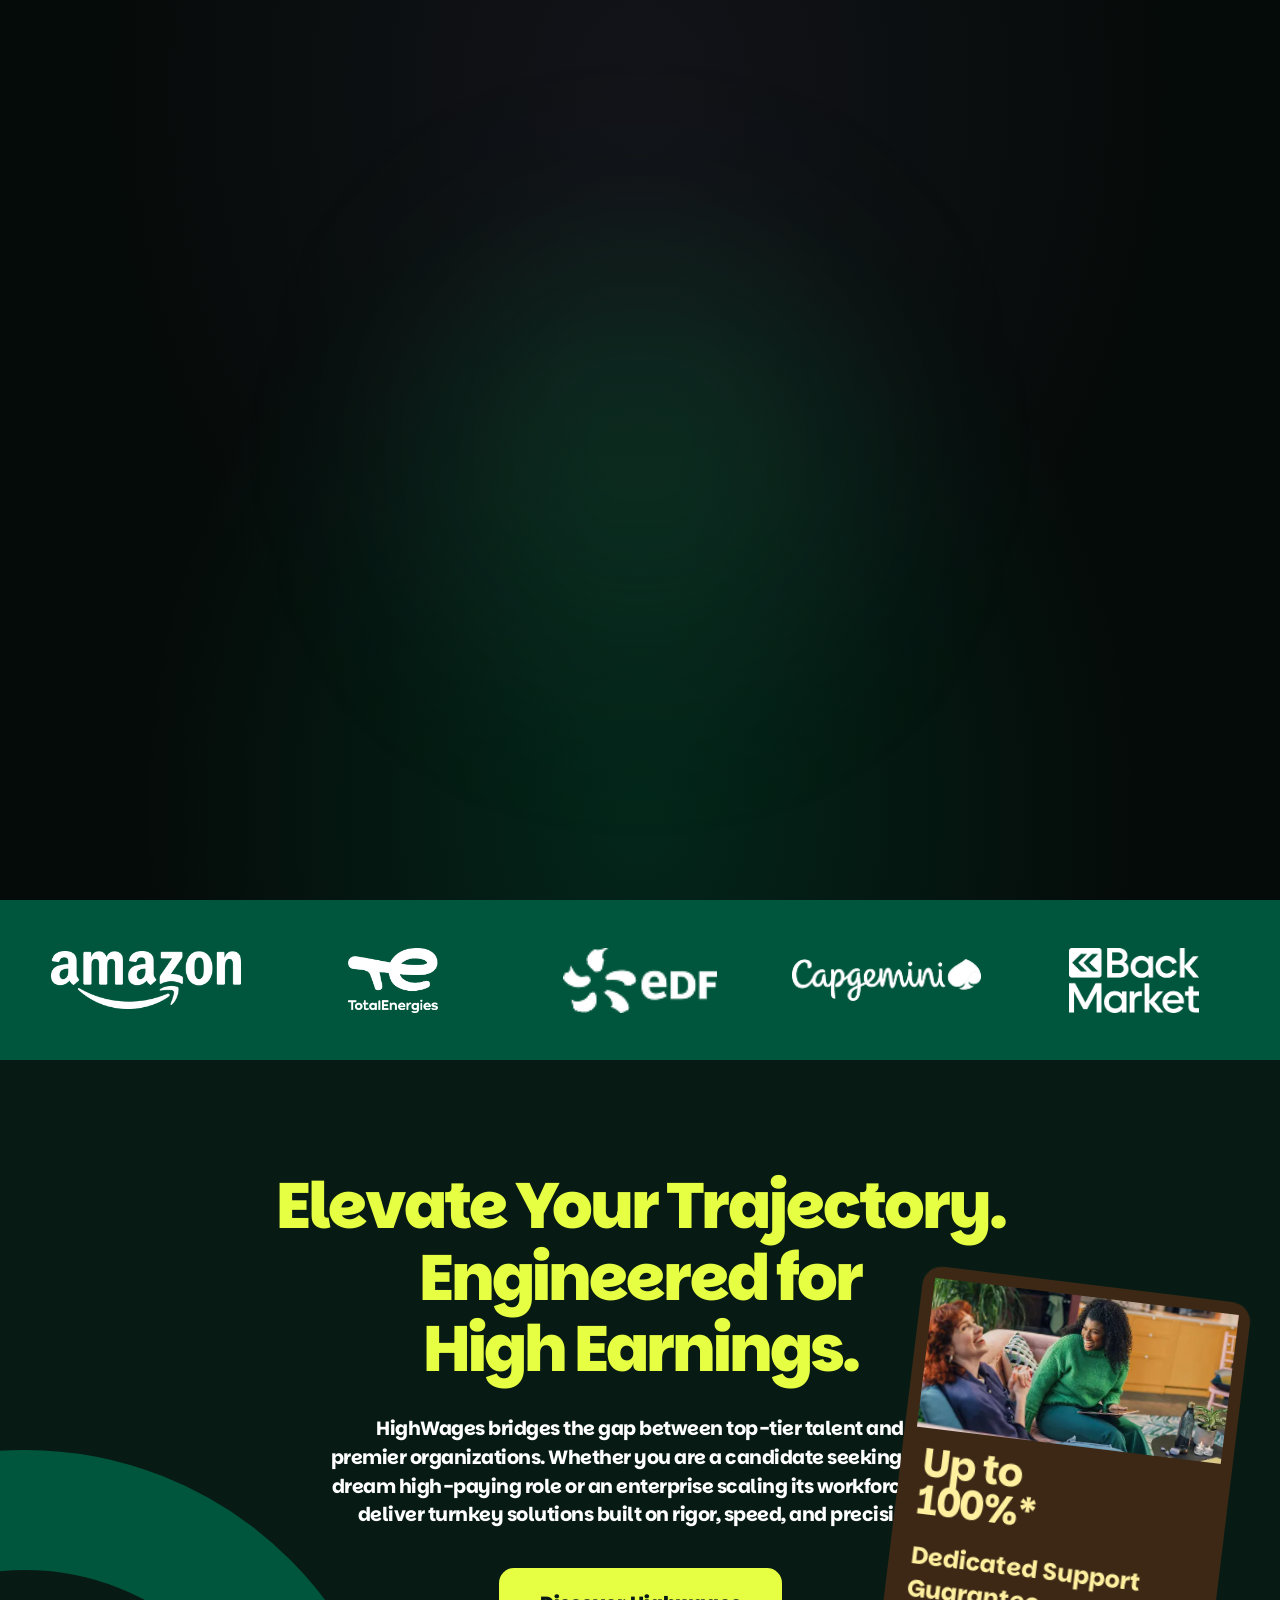
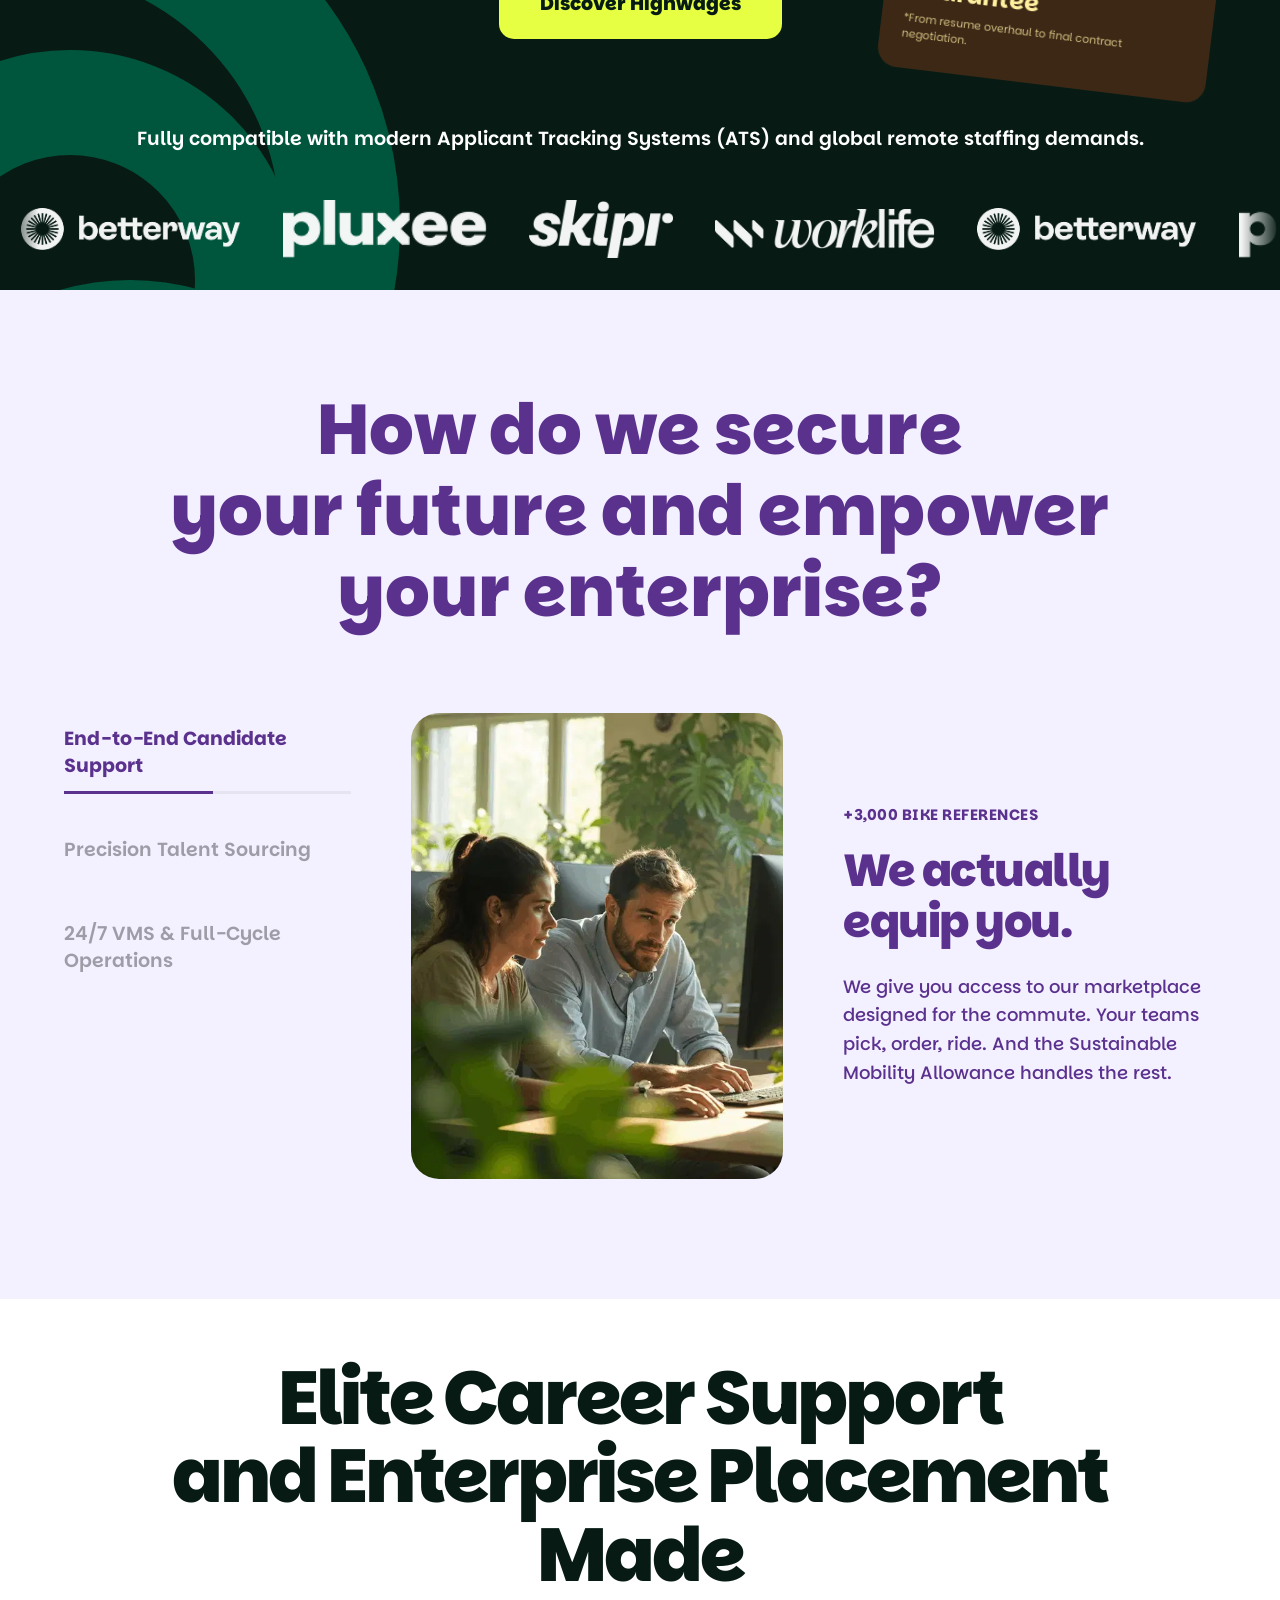
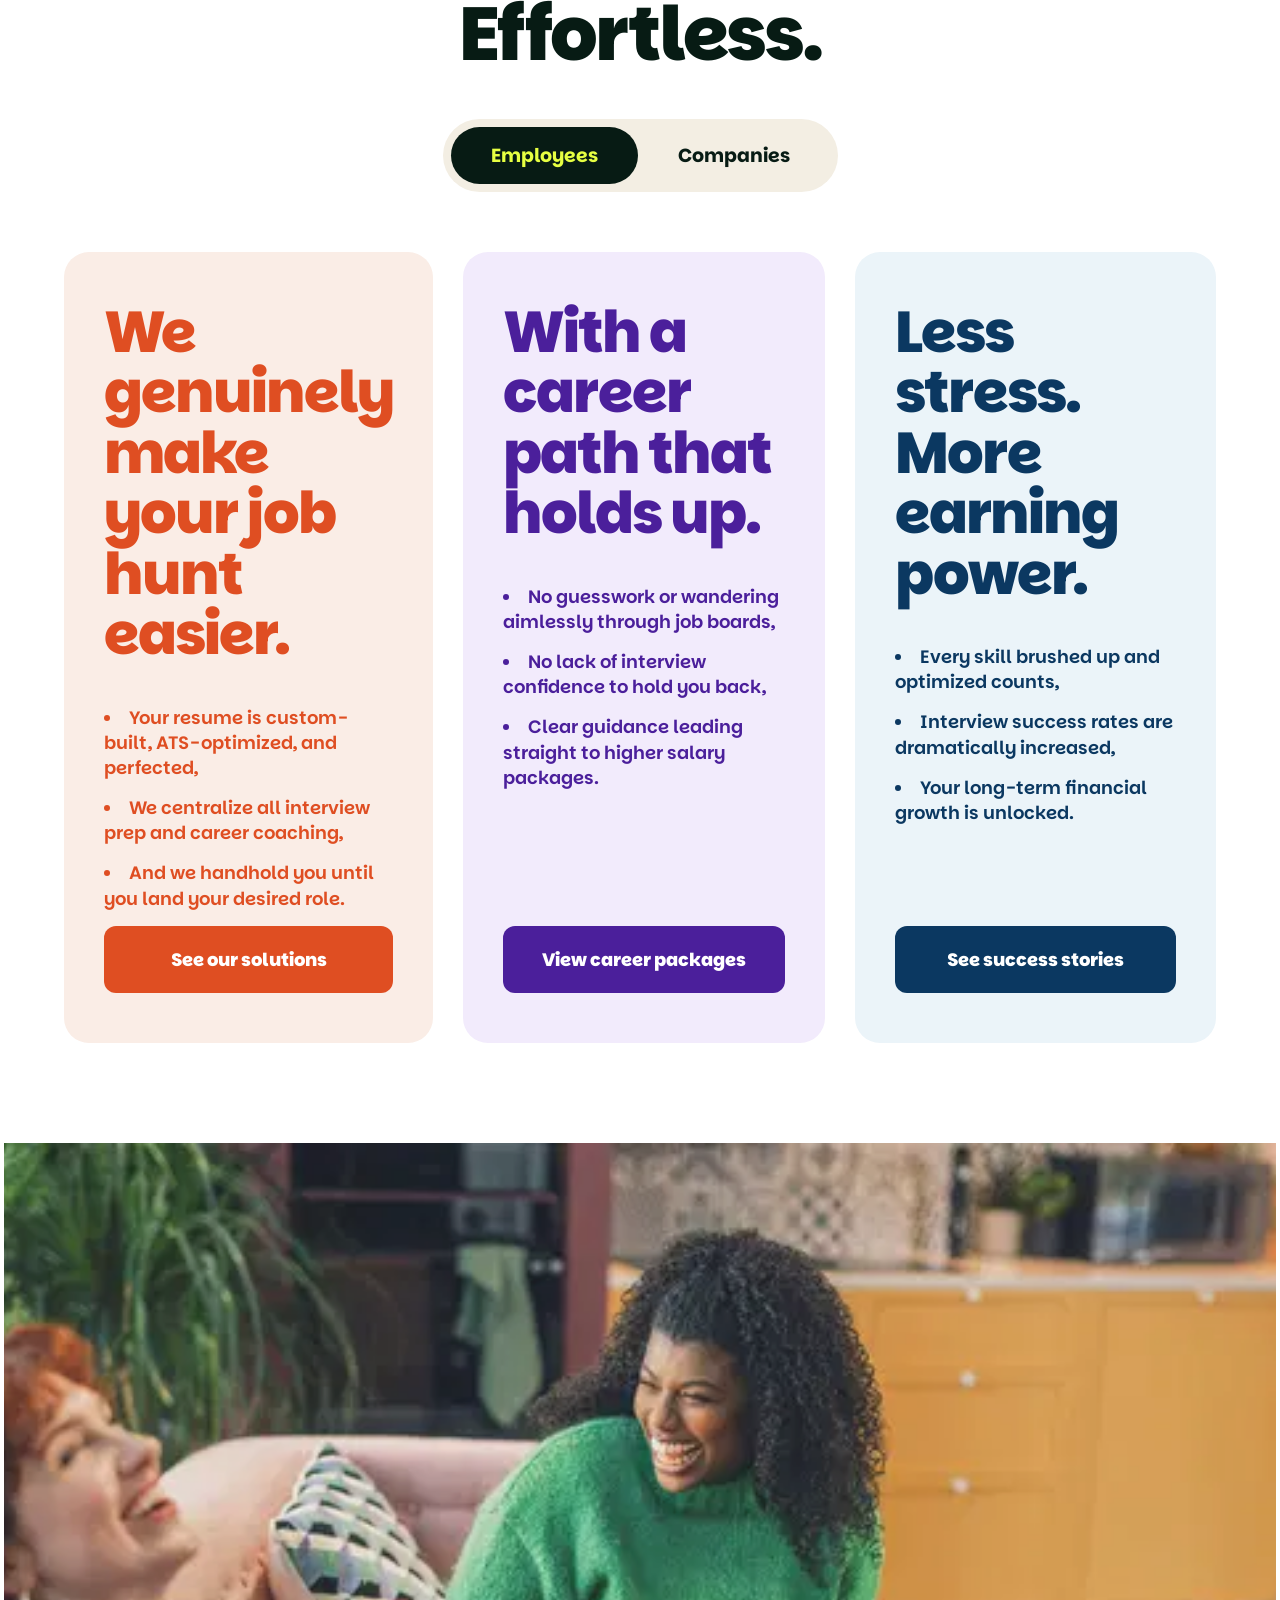
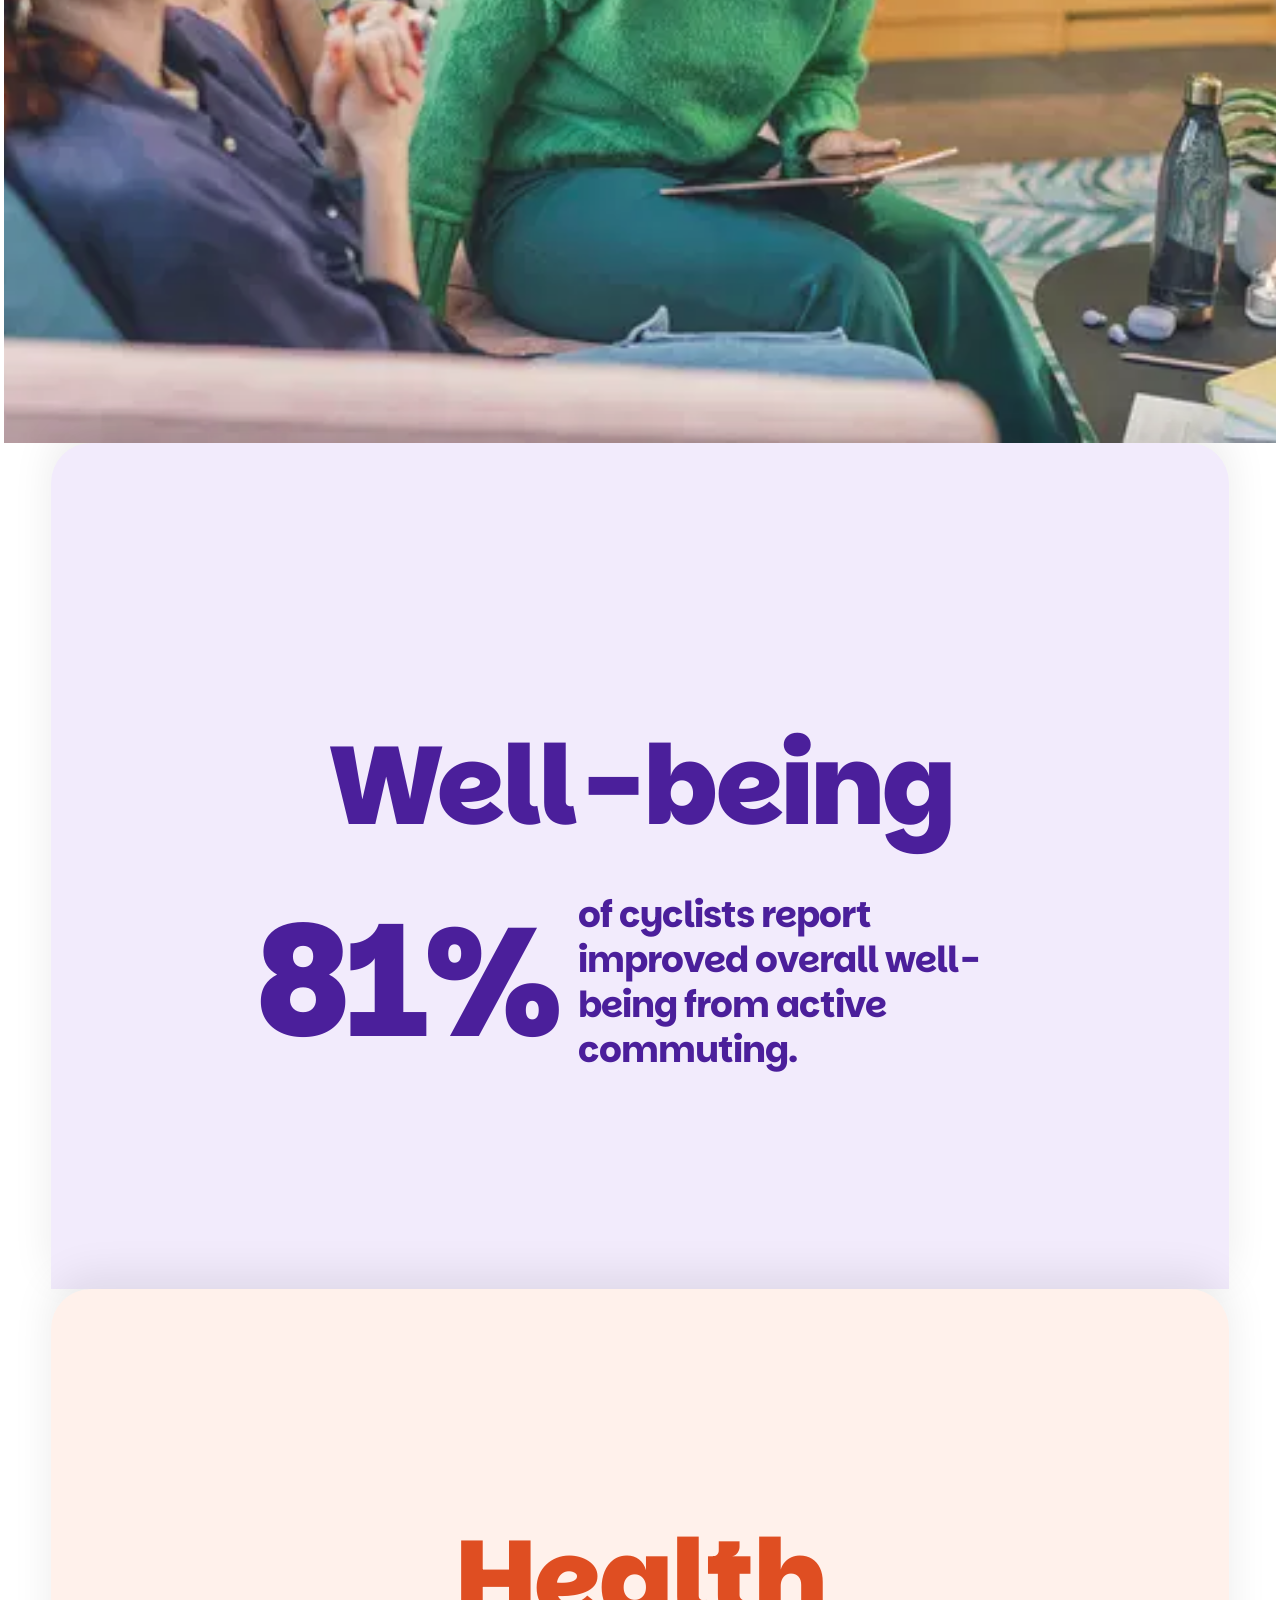
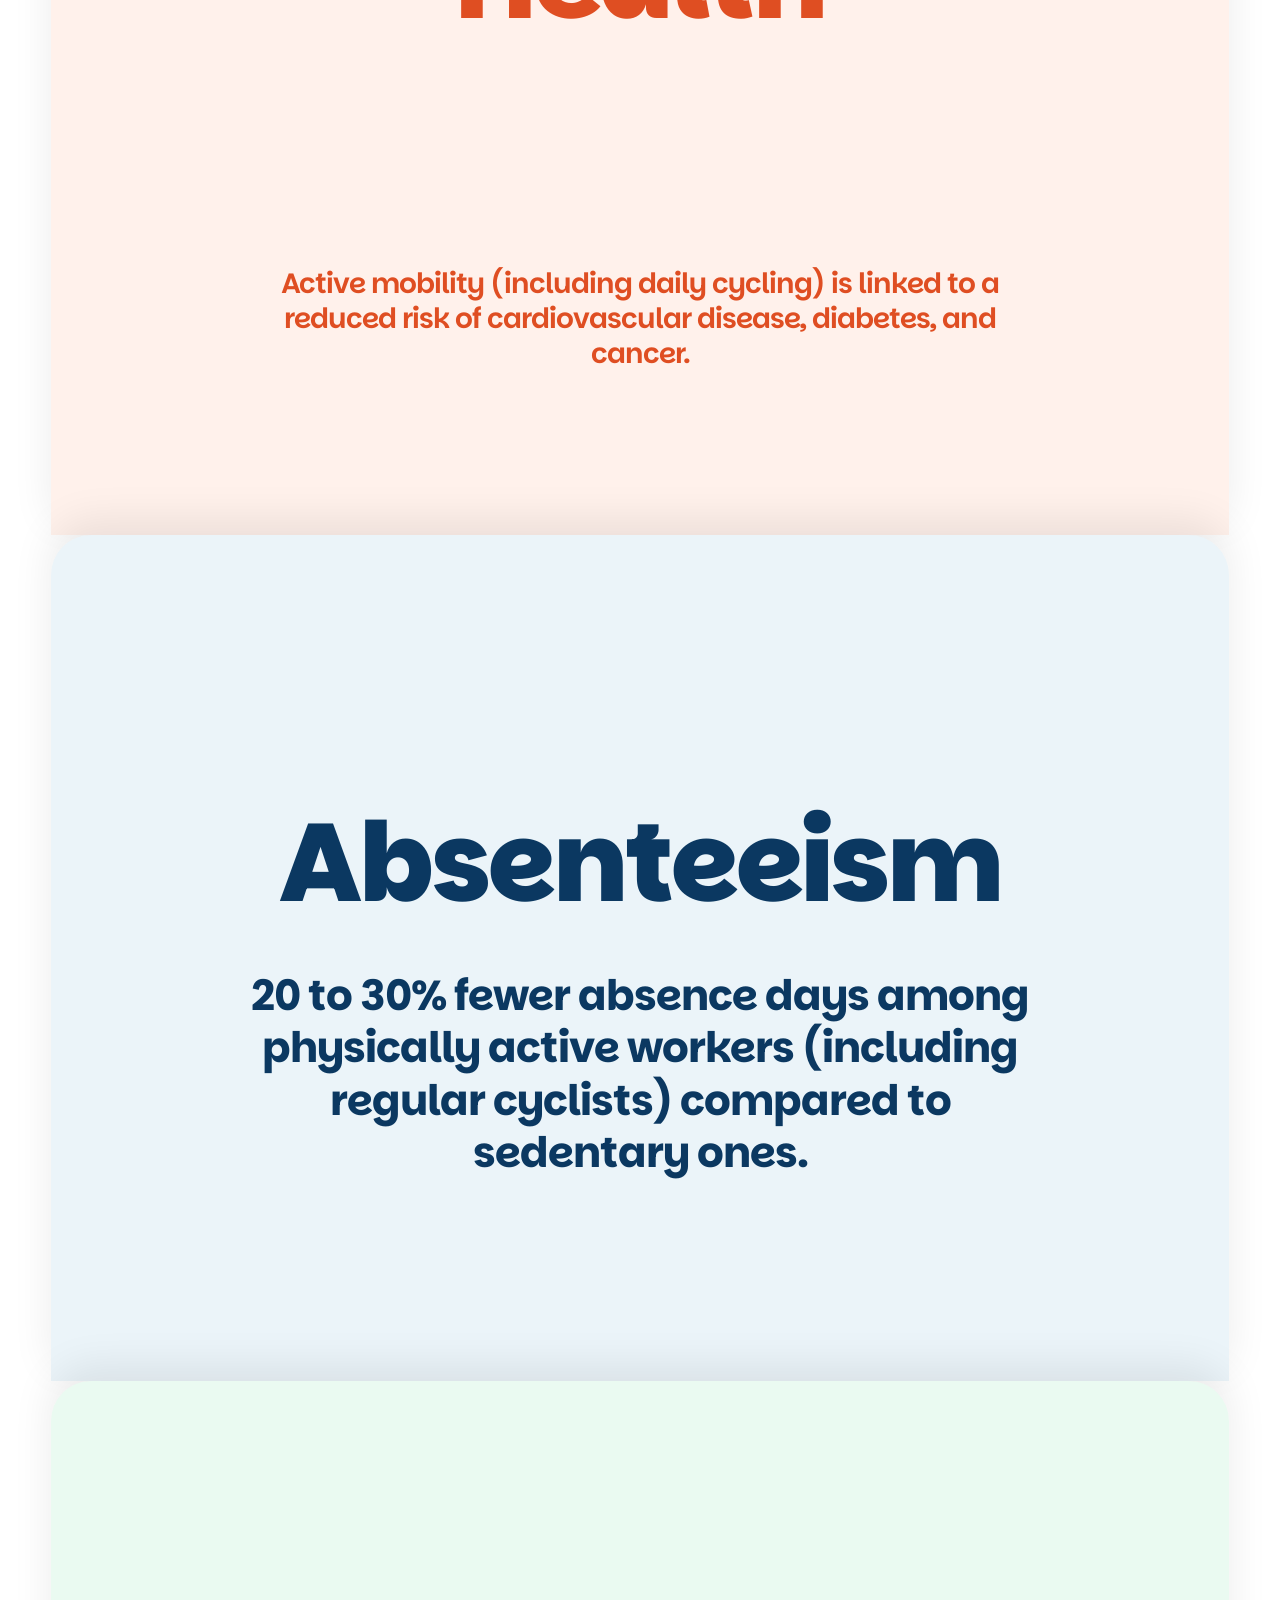
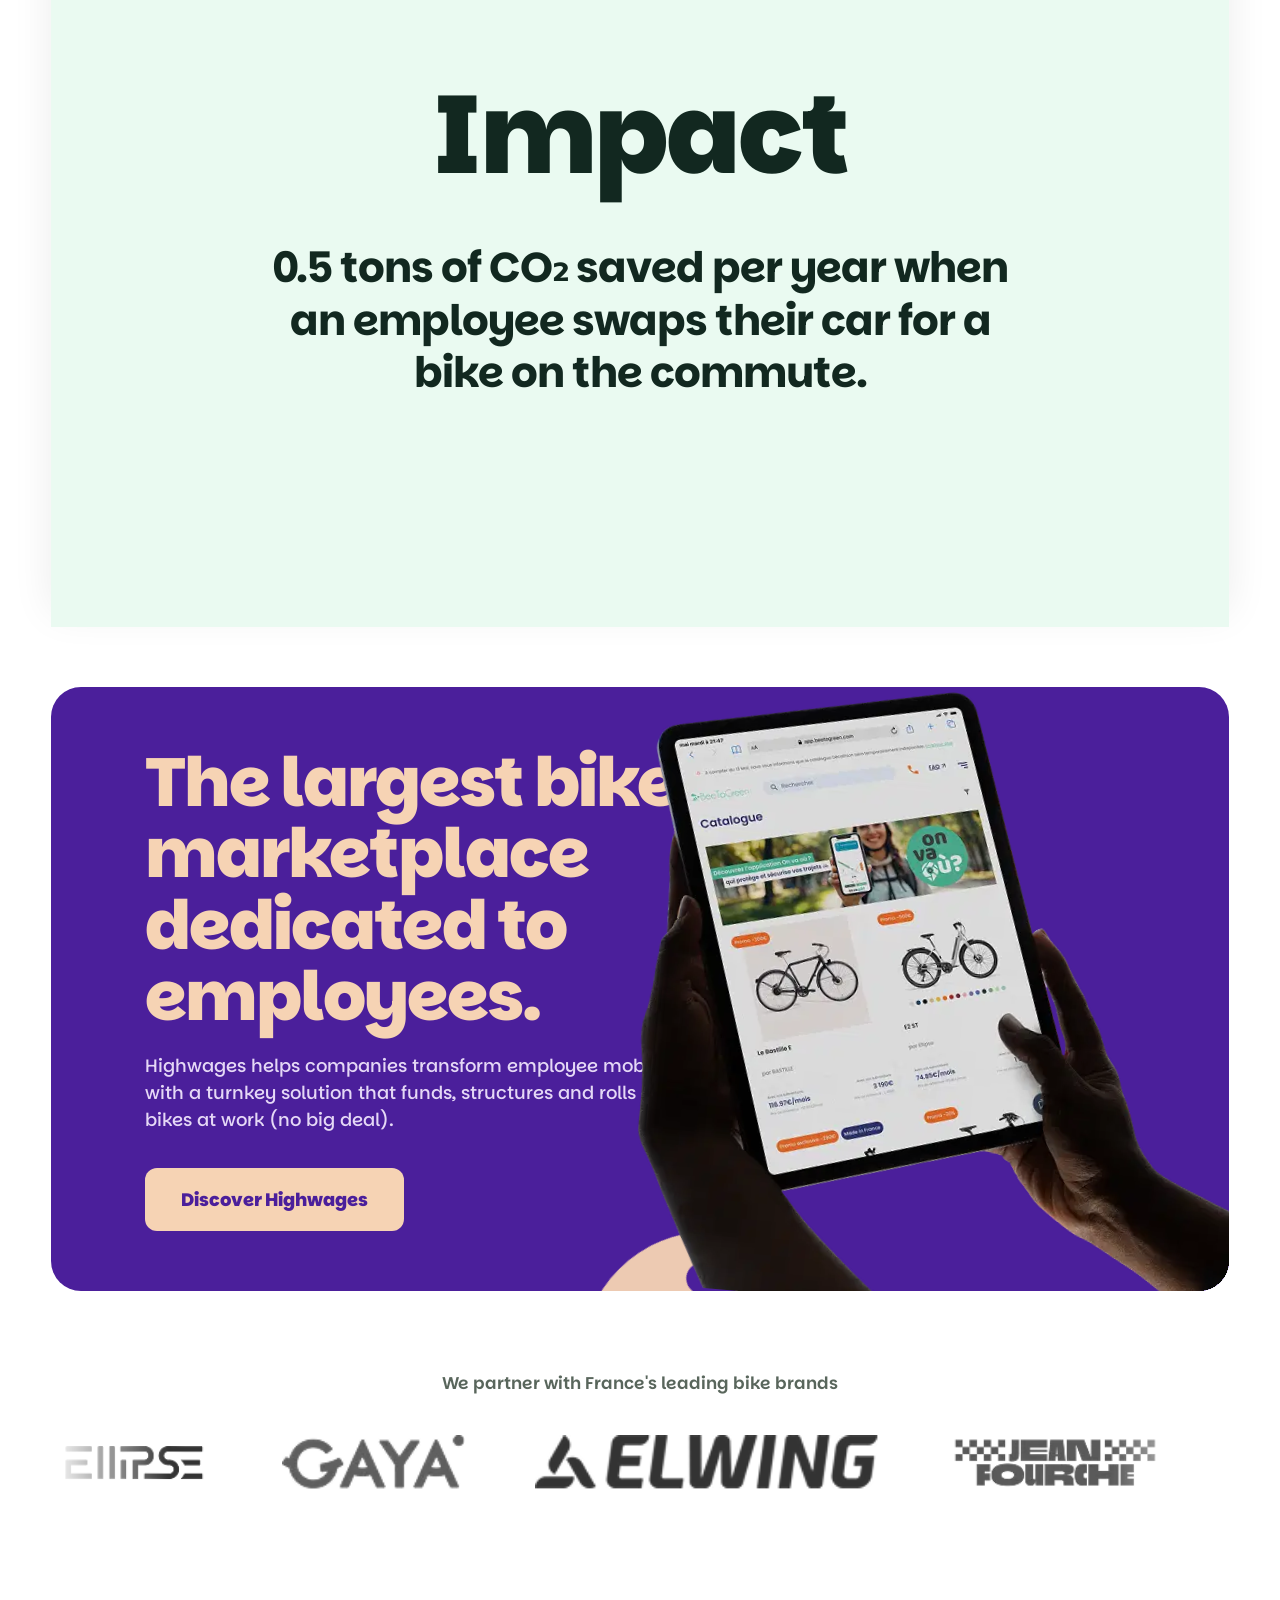
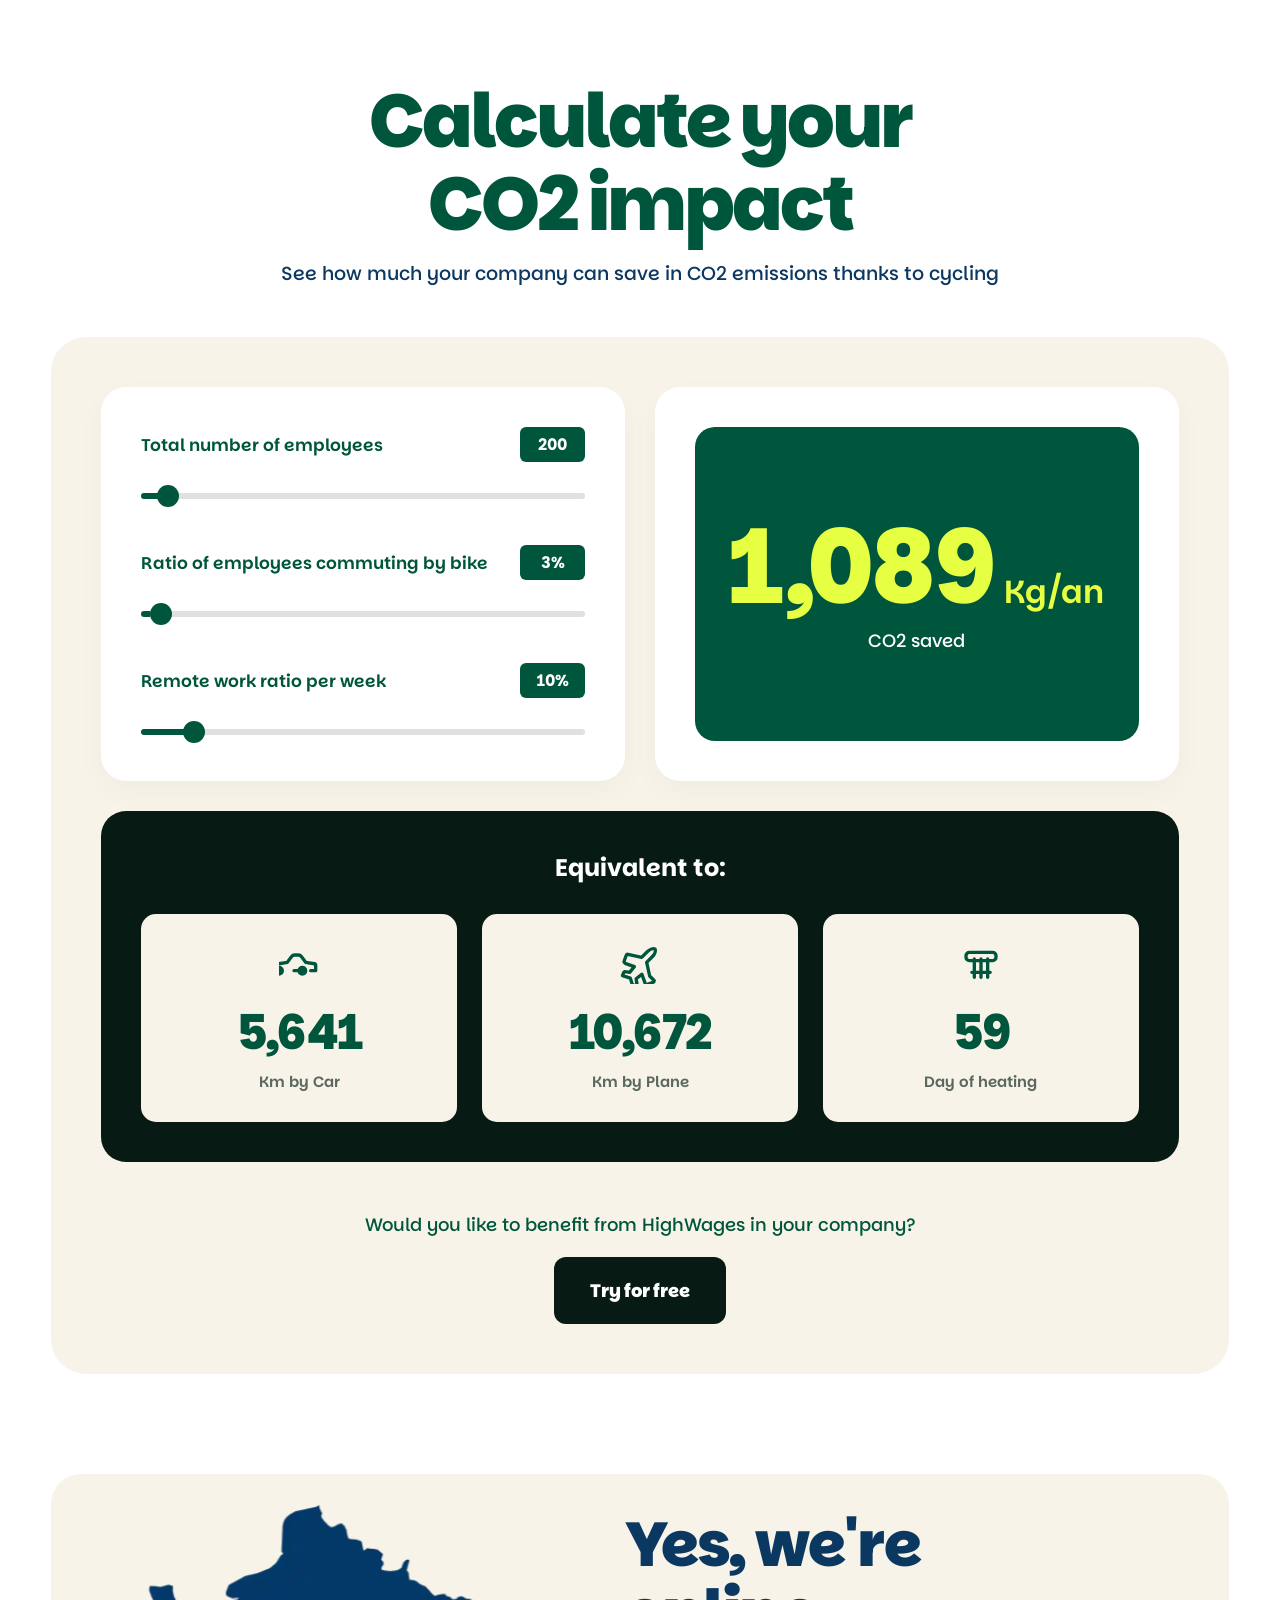
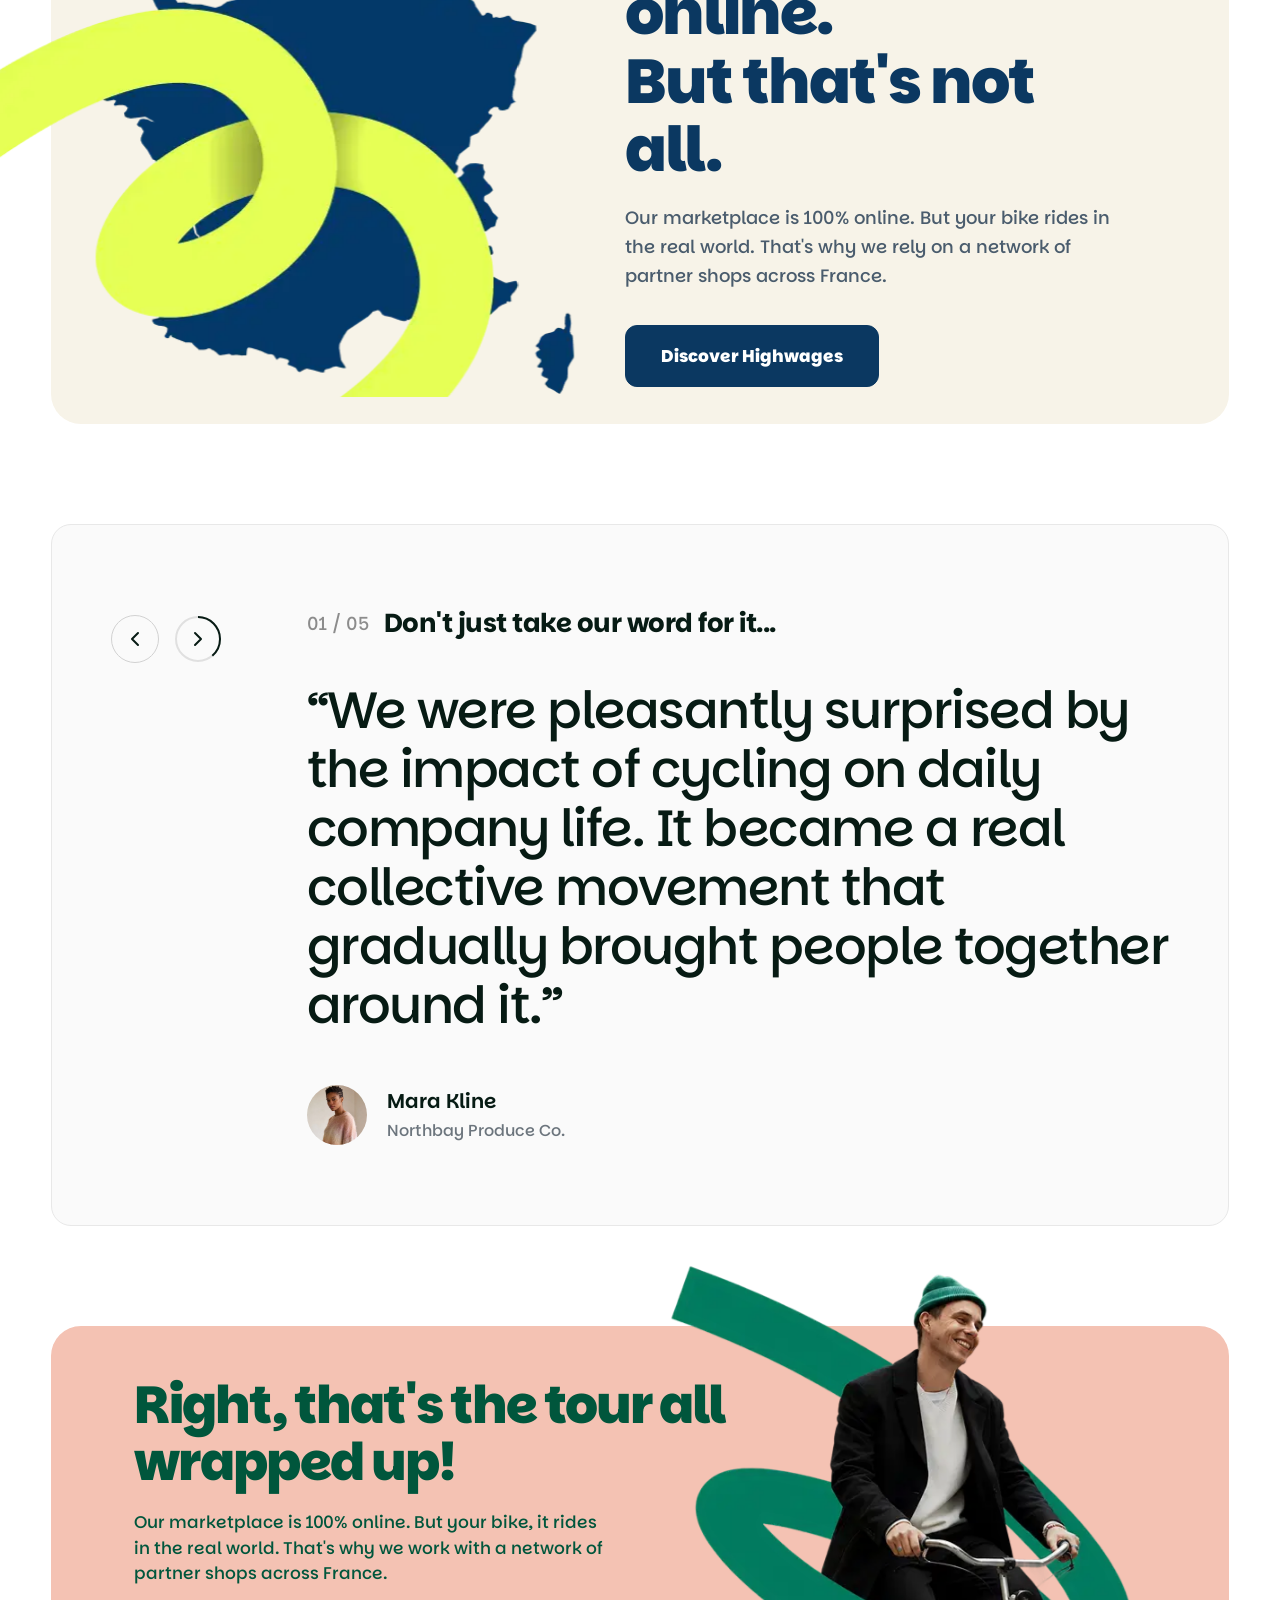
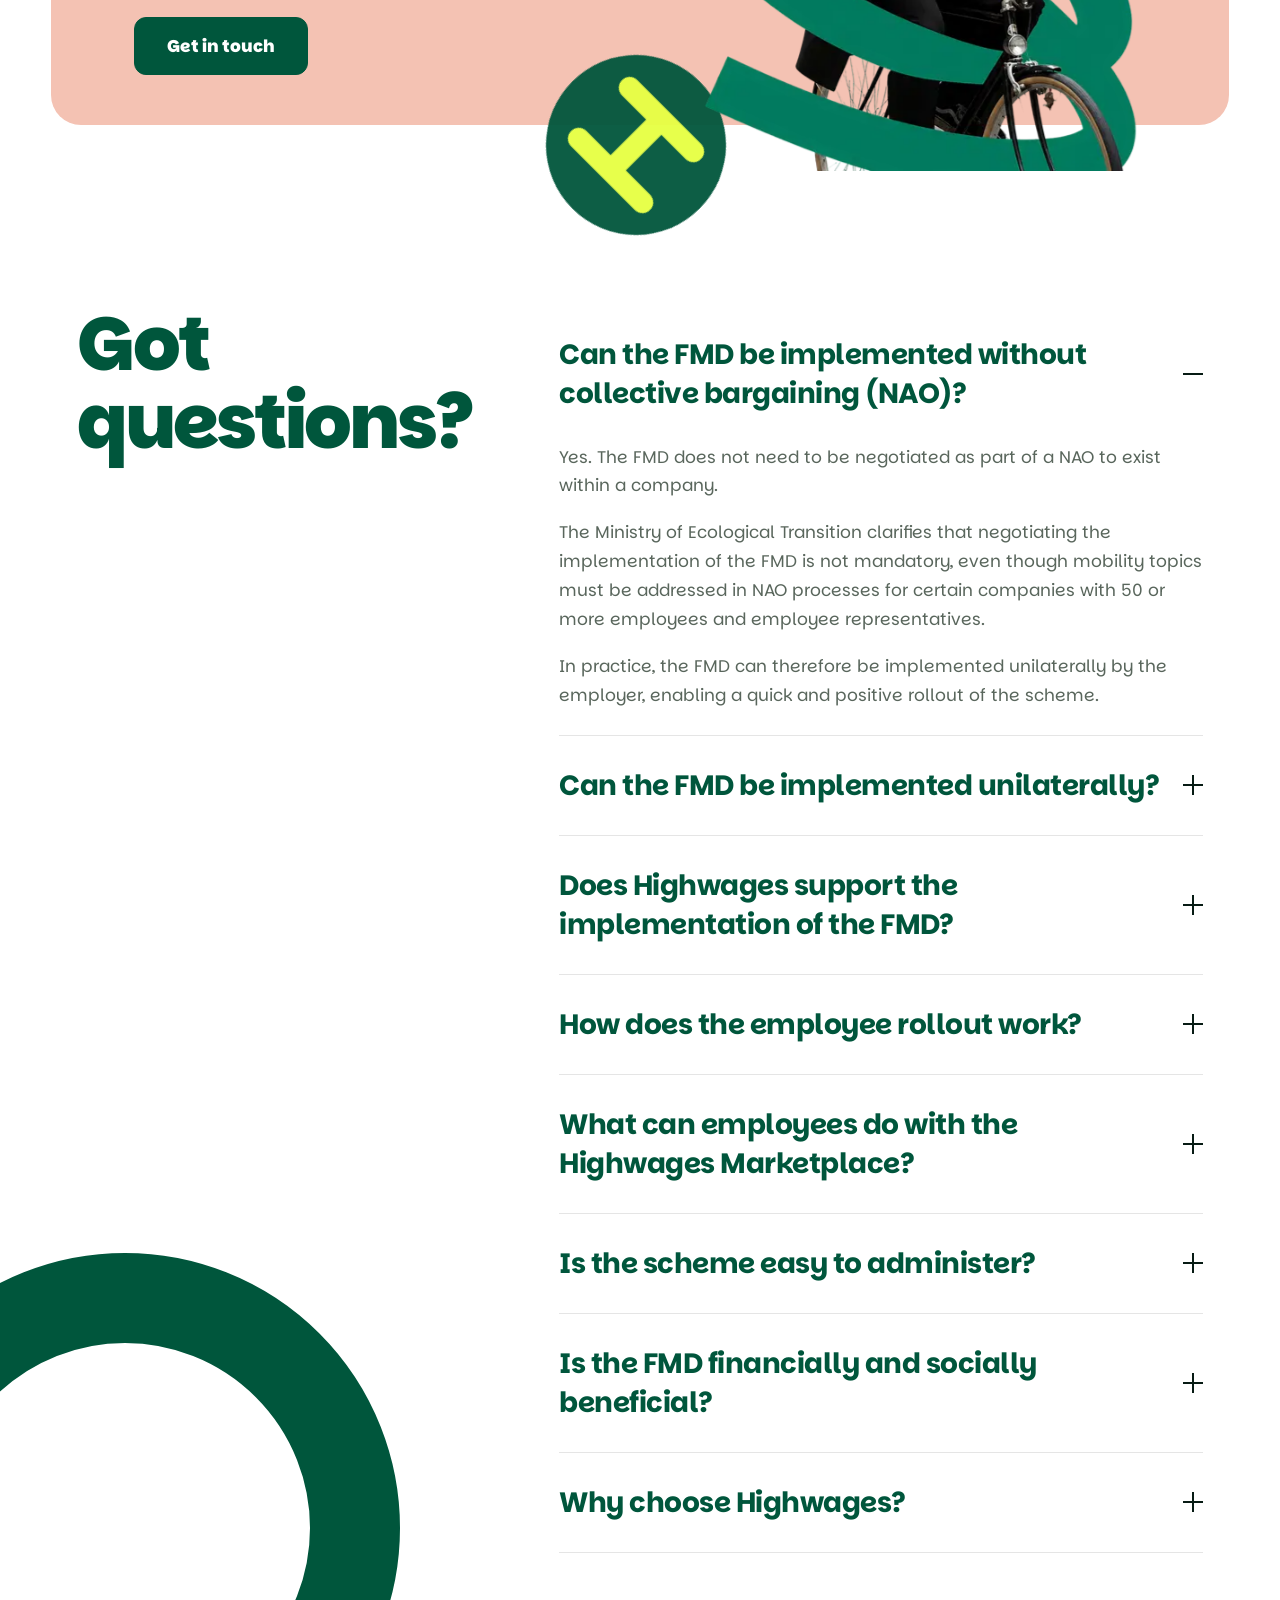
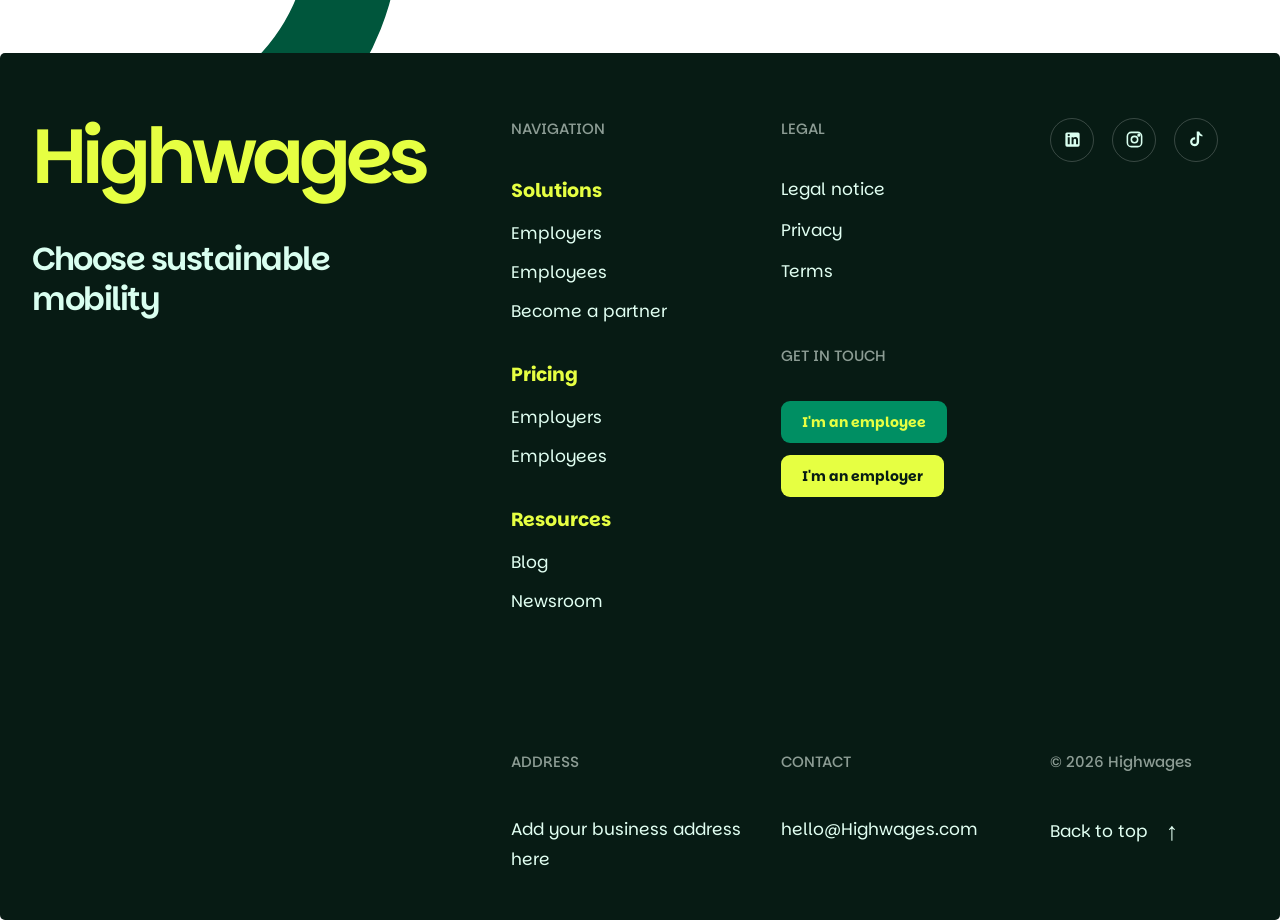
==== commit 0514a02a: "updated responsive website" ====
--- a/index.html
+++ b/index.html
@@ -206,7 +206,7 @@
                 </h2>
 
                 <p class="activate-description">
-                    HighWages bridges the gap between top-tier talent and <br> premier organizations. Whether you are a candidate seeking <br> your dream high-paying role or an enterprise scaling its workforce, we deliver turnkey solutions built on rigor, speed, <br> and precision.
+                    HighWages bridges the gap between top-tier talent and <br> premier organizations. Whether you are a candidate seeking your dream high-paying role or an enterprise scaling its workforce, we deliver turnkey solutions built on rigor, speed, and precision.
                 </p>
 
                 <a href="#solutions" class="activate-button">
--- a/css/style.css
+++ b/css/style.css
@@ -634,14 +634,14 @@
     font-weight: 900;
     line-height: 0.98;
     letter-spacing: -5px;
-    color: var(--lime);
     max-width: 1500px;
     margin: 0 auto;
     animation: heroReveal 1.2s ease both;
+    color: #f38437; 
 }
 
 .star {
-    color: #f4b2bf;
+    color: #db2579; 
     font-size: 0.78em;
     margin-left: 8px;
     vertical-align: 12%;
@@ -696,7 +696,7 @@
     display: inline-flex;
     align-items: center;
     justify-content: center;
-    background: var(--lime);
+    background: #f38437;
     color: var(--dark-green);
     padding: 23px 39px;
     border-radius: 15px;
@@ -740,7 +740,7 @@
     display: inline-flex;
     align-items: center;
     justify-content: center;
-    color: var(--lime);
+    color: #f38437;
     font-size: 18px;
     font-weight: 800;
     text-decoration: none;
@@ -757,7 +757,7 @@
     left: 15px;
     right: 15px;
     height: 2px;
-    background-color: var(--lime);
+    background-color: #f38437;
     transition: background-color 0.3s ease;
 }
 
@@ -771,7 +771,7 @@
     width: 250%;
     height: 250%;
     border-radius: 50%;
-    background-color: var(--lime);
+    background-color: #f38437;
     transition: transform 0.5s ease-in-out;
     z-index: -1;
 }
@@ -1401,7 +1401,7 @@
 }
 
 .activate-section .activate-description {
-    max-width: 750px;
+    max-width: 650px;
     margin-left: auto;
     margin-right: auto;
 }
@@ -5258,4 +5258,77 @@
         border-radius: 10px;
         margin-top: 15px !important;
     }
+}
+
+
+/* =========================================
+   ACTIVATE SECTION - MOBILE PROMO CARD FIX
+========================================= */
+
+@media (max-width: 760px) {
+
+    .activate-section {
+        display: flex !important;
+        flex-direction: column !important;
+        align-items: center !important;
+        min-height: auto !important;
+        padding-top: 100px !important;
+        padding-bottom: 250px !important;
+    }
+
+    /* Activate content */
+    .activate-section .activate-content {
+        width: 100%;
+        margin-bottom: 20px !important;
+        padding-left: 15px;
+        padding-right: 15px;
+    }
+
+    /* Promo card below the button */
+    .activate-section .promo-card {
+        position: static !important;
+        top: auto !important;
+        right: auto !important;
+
+        width: min(290px, 88%);
+        max-width: 100%;
+
+        margin: 20px auto 0 !important;
+
+        transform: rotate(5deg) !important;
+
+        opacity: 1 !important;
+        animation: none !important;
+
+        z-index: 4;
+    }
+
+    .activate-section .promo-card:hover {
+        transform: rotate(0deg) translateY(-5px) !important;
+    }
+
+}
+
+/* =====================================
+   MOBILE - HIDE VERTICAL SCROLLBAR
+===================================== */
+
+@media (max-width: 900px) {
+
+    html {
+        scrollbar-width: none !important;
+        -ms-overflow-style: none !important;
+    }
+
+    html::-webkit-scrollbar,
+    body::-webkit-scrollbar {
+        display: none !important;
+        width: 0 !important;
+        height: 0 !important;
+    }
+
+    body {
+        overflow-x: hidden !important;
+    }
+
 }
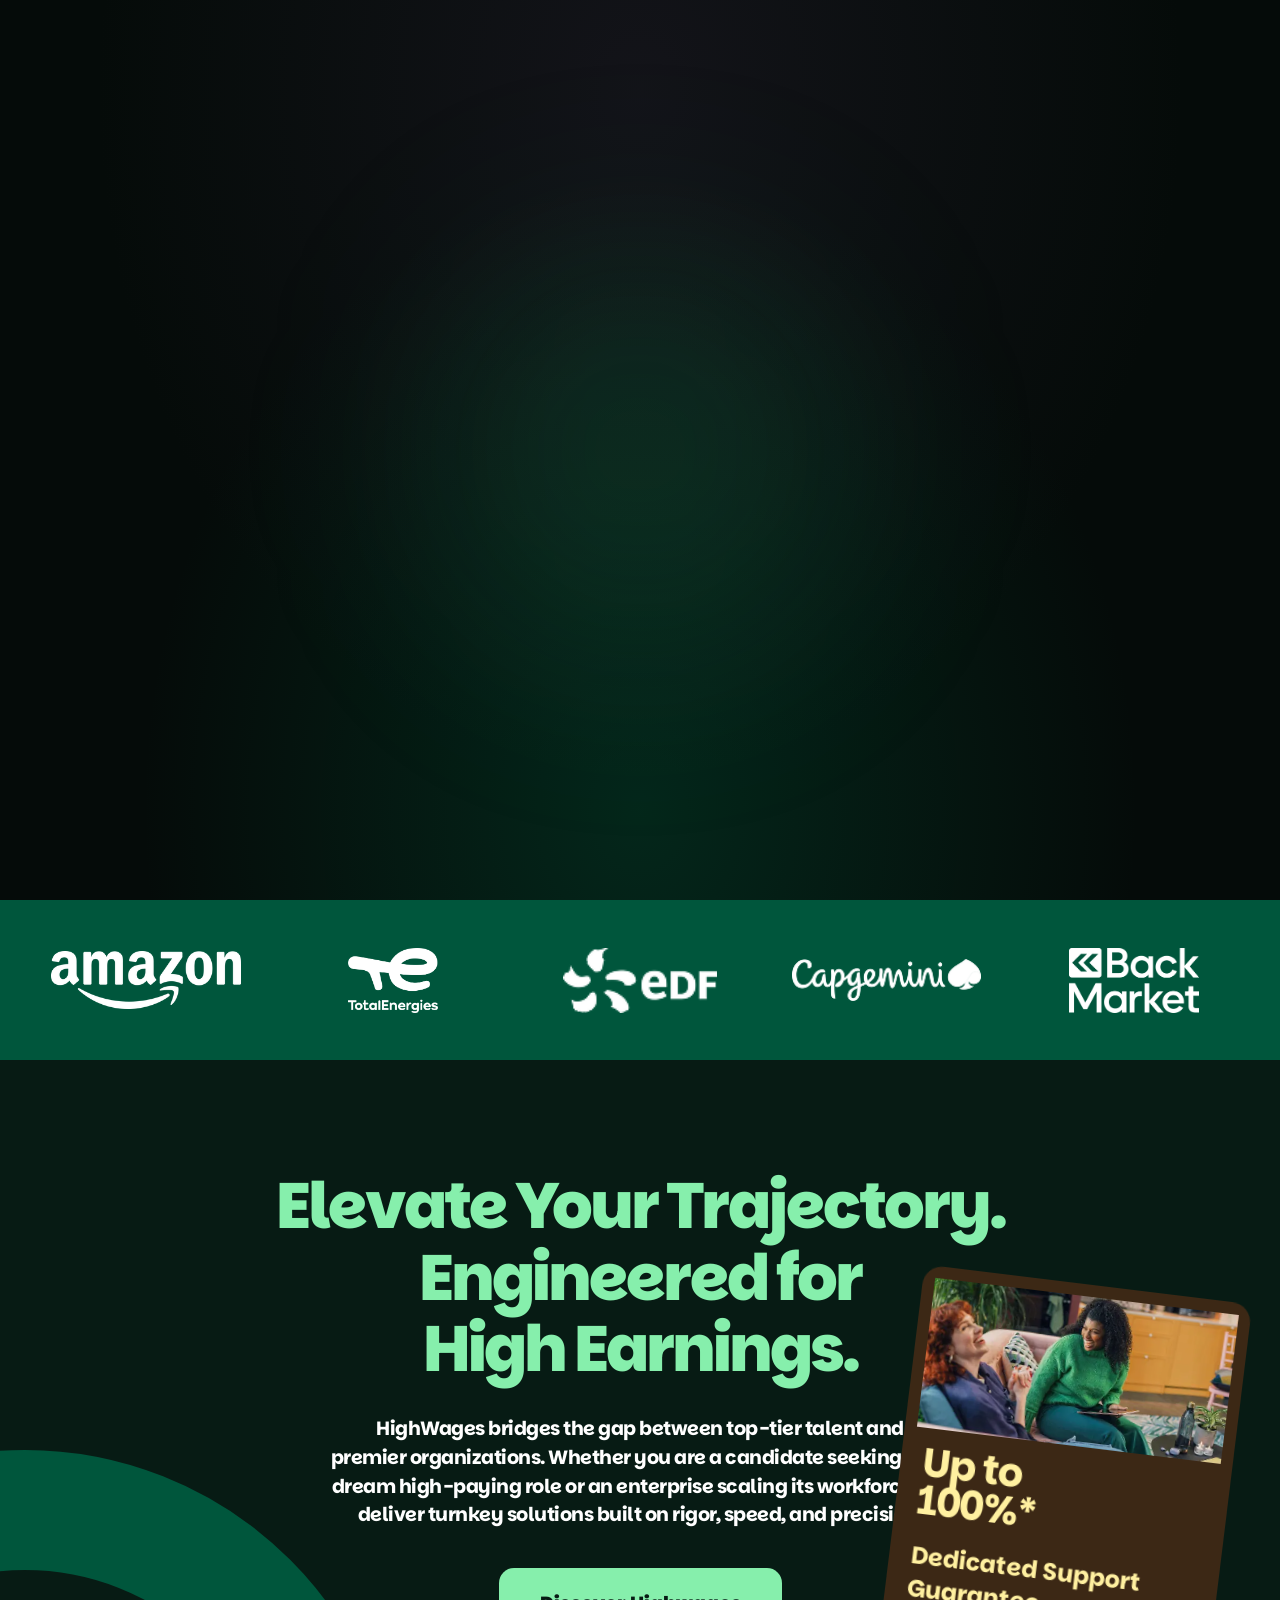
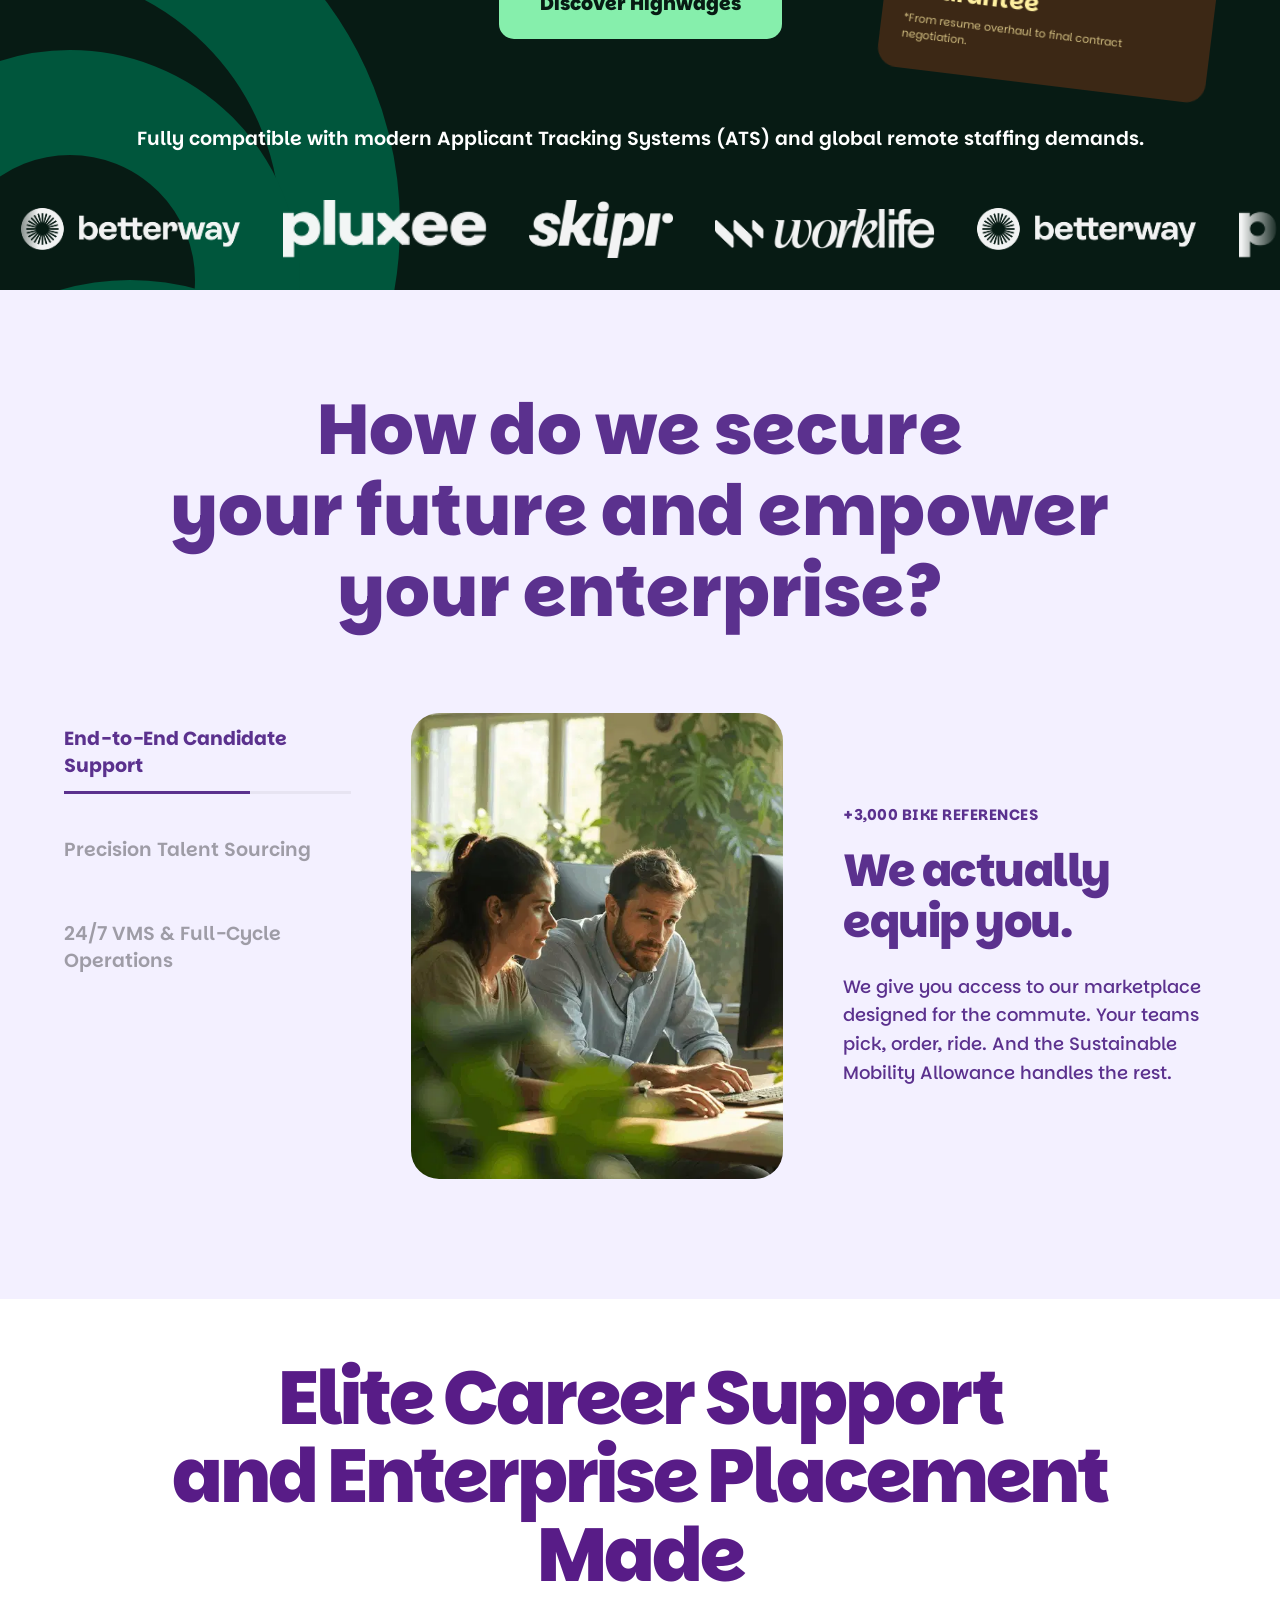
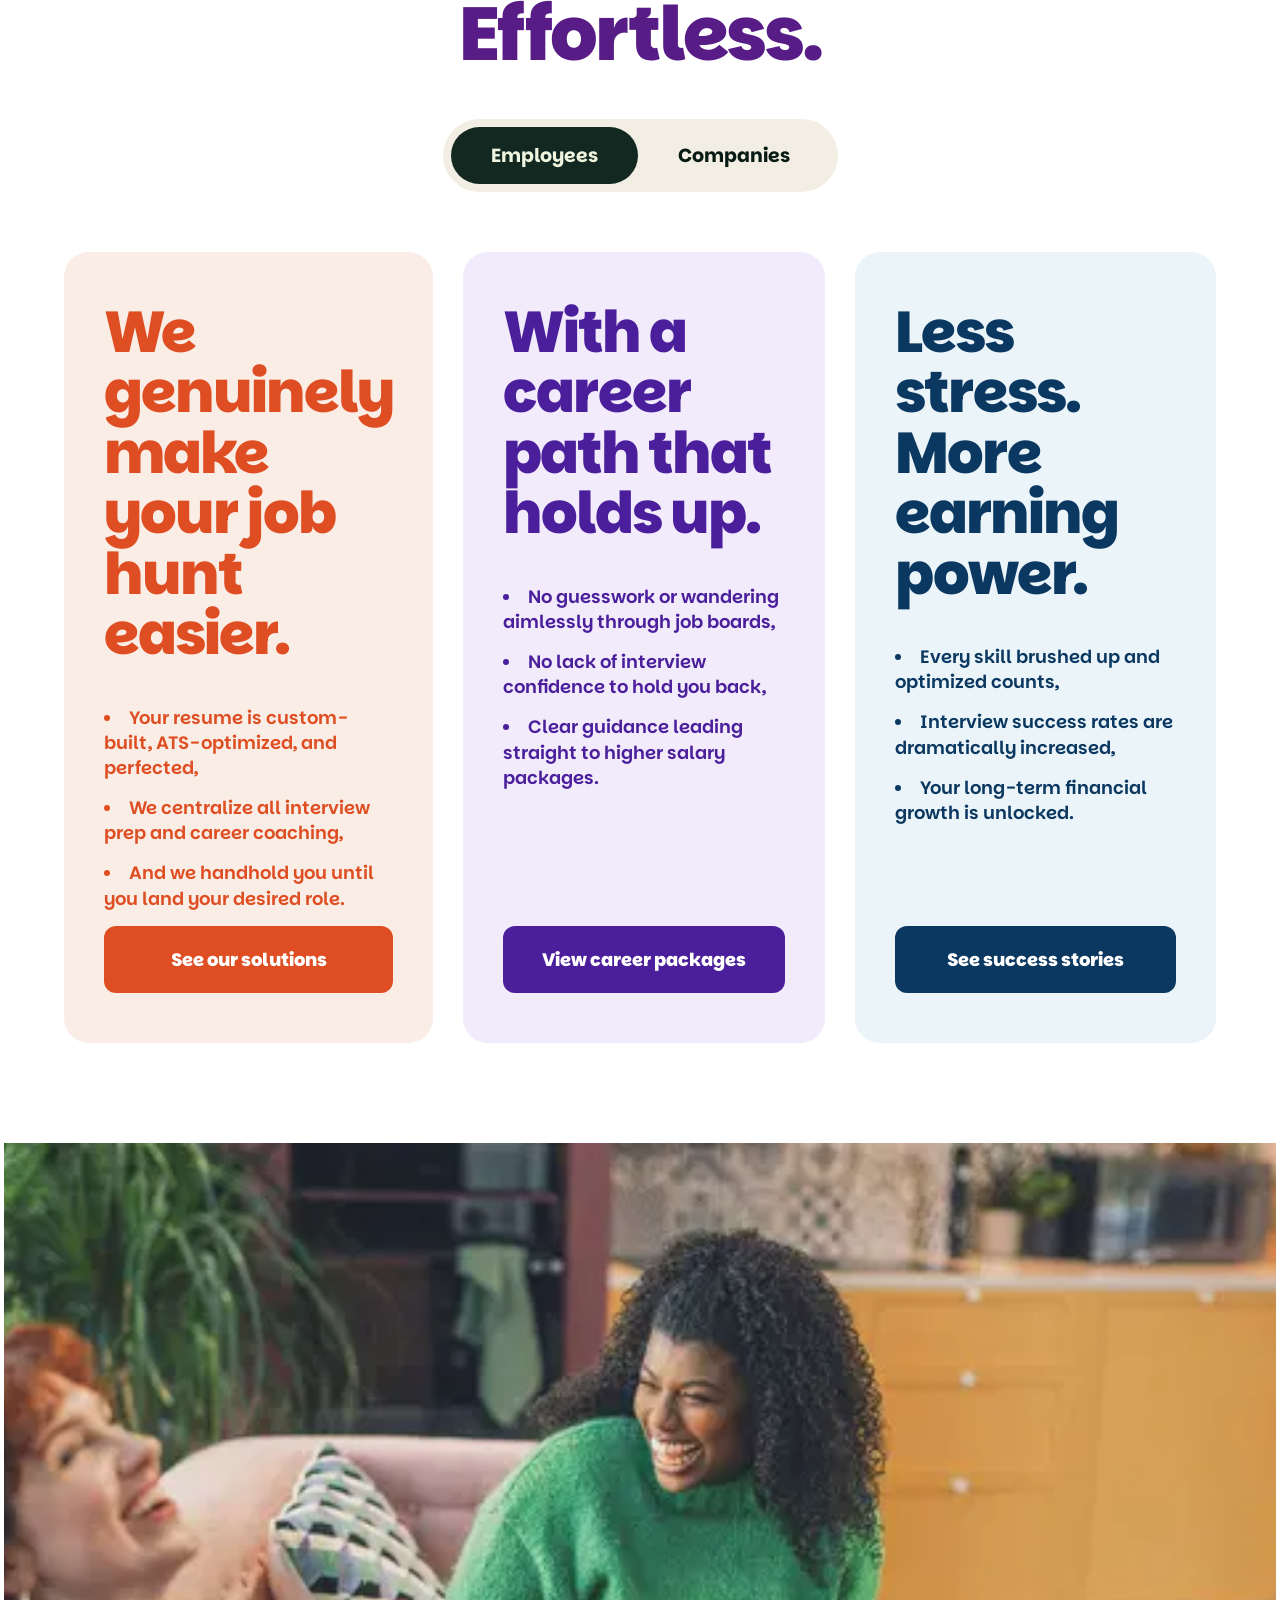
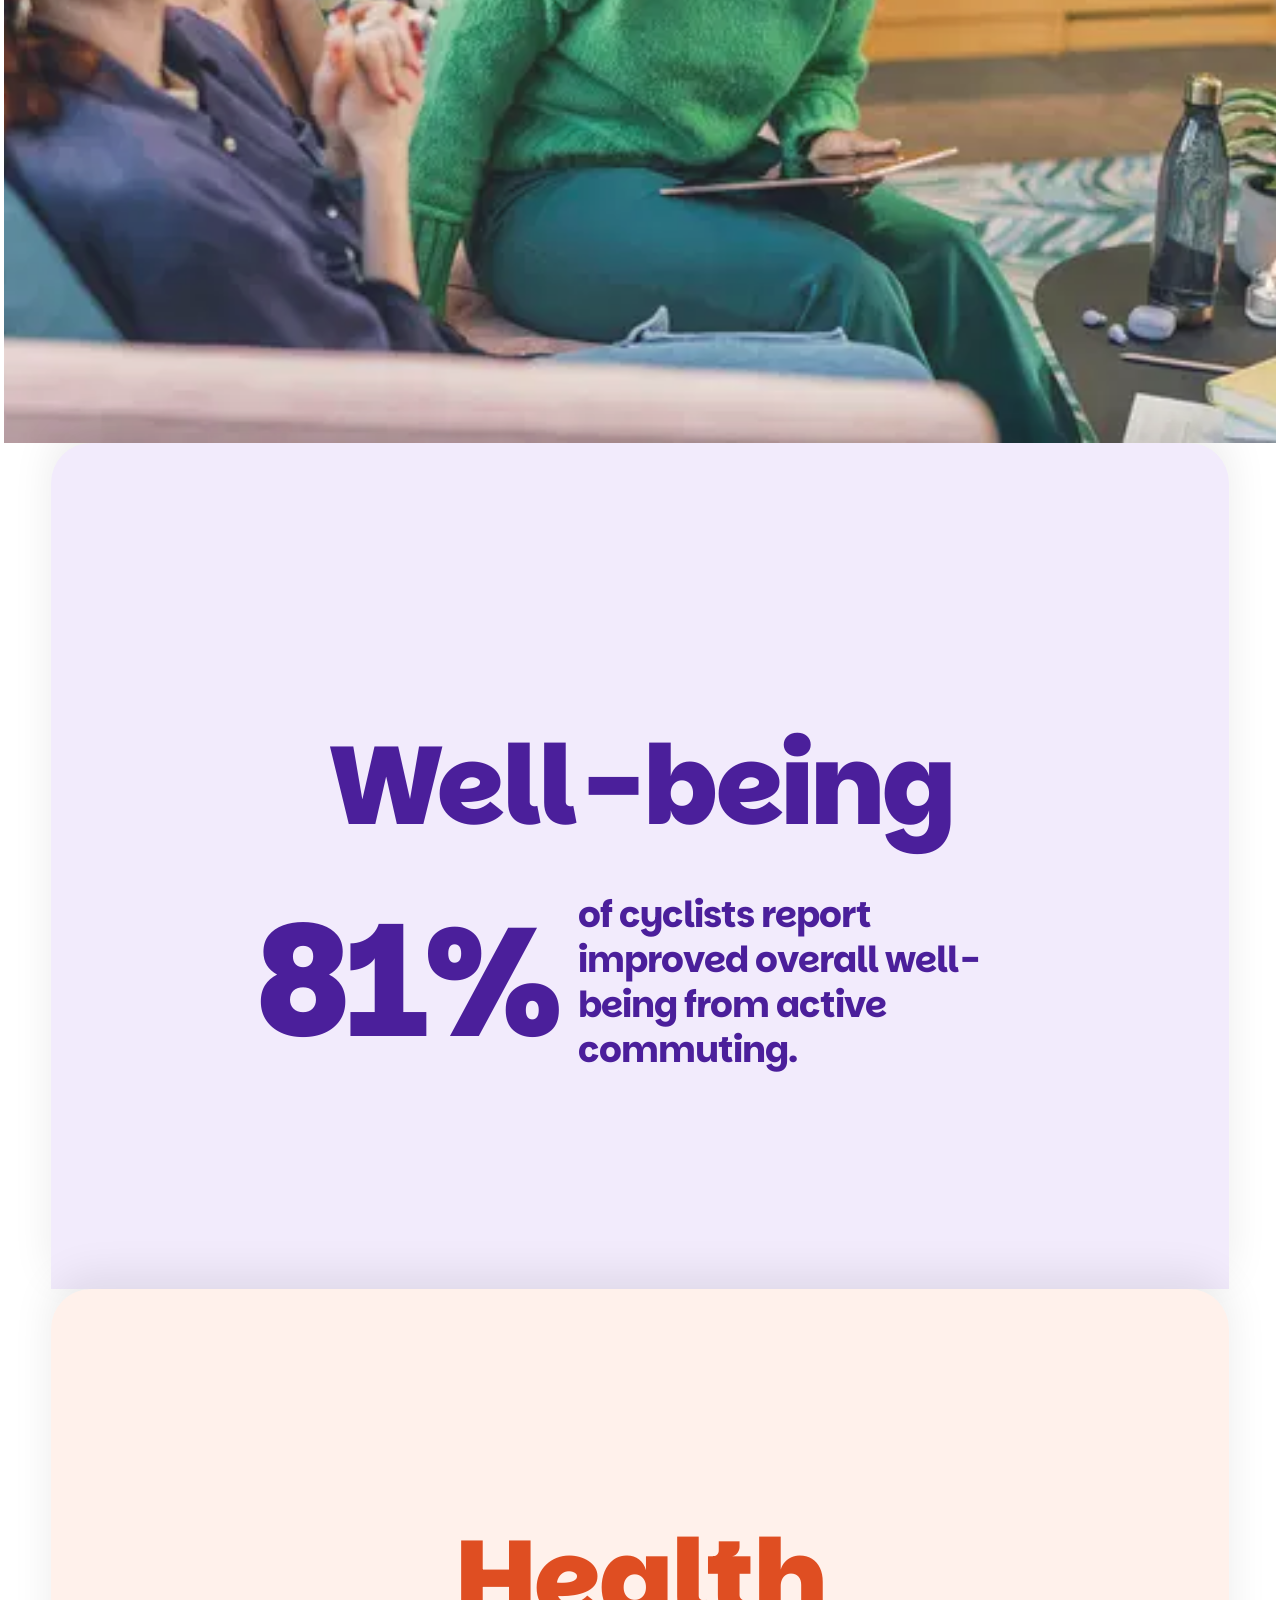
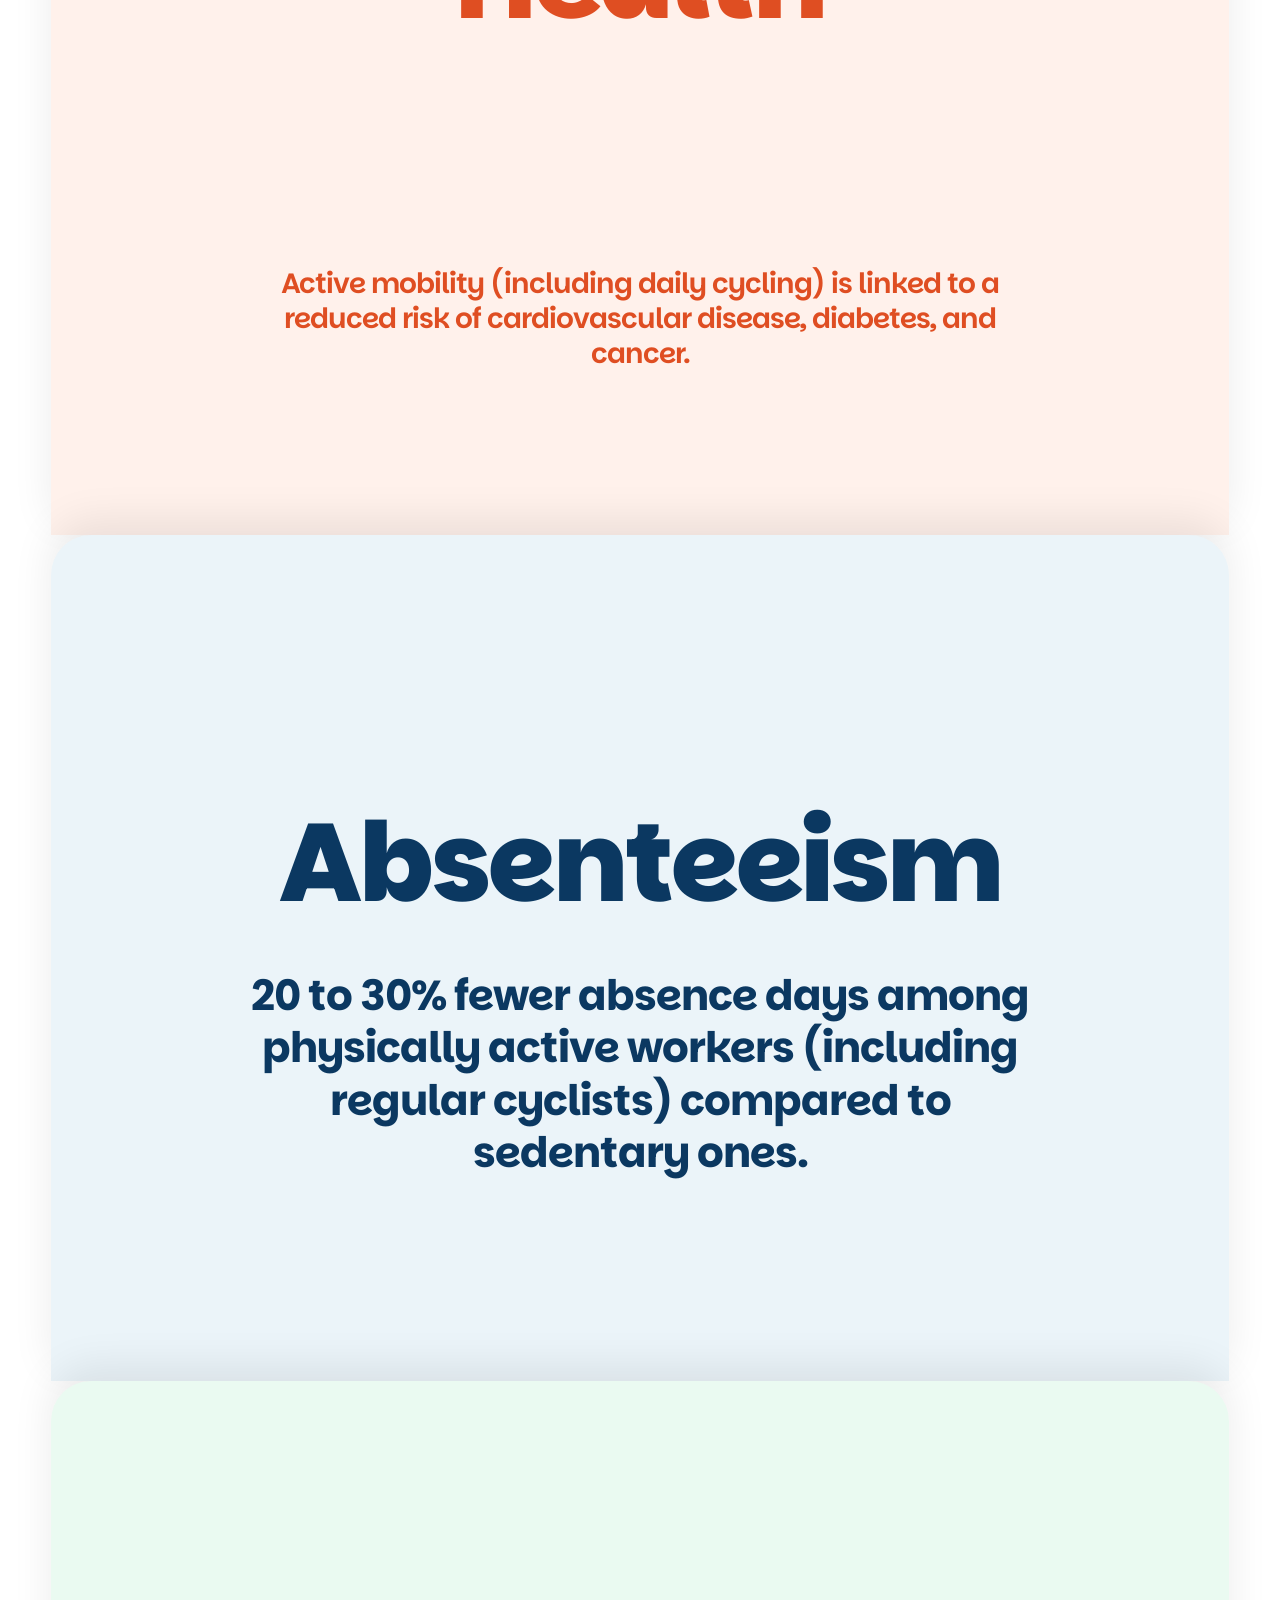
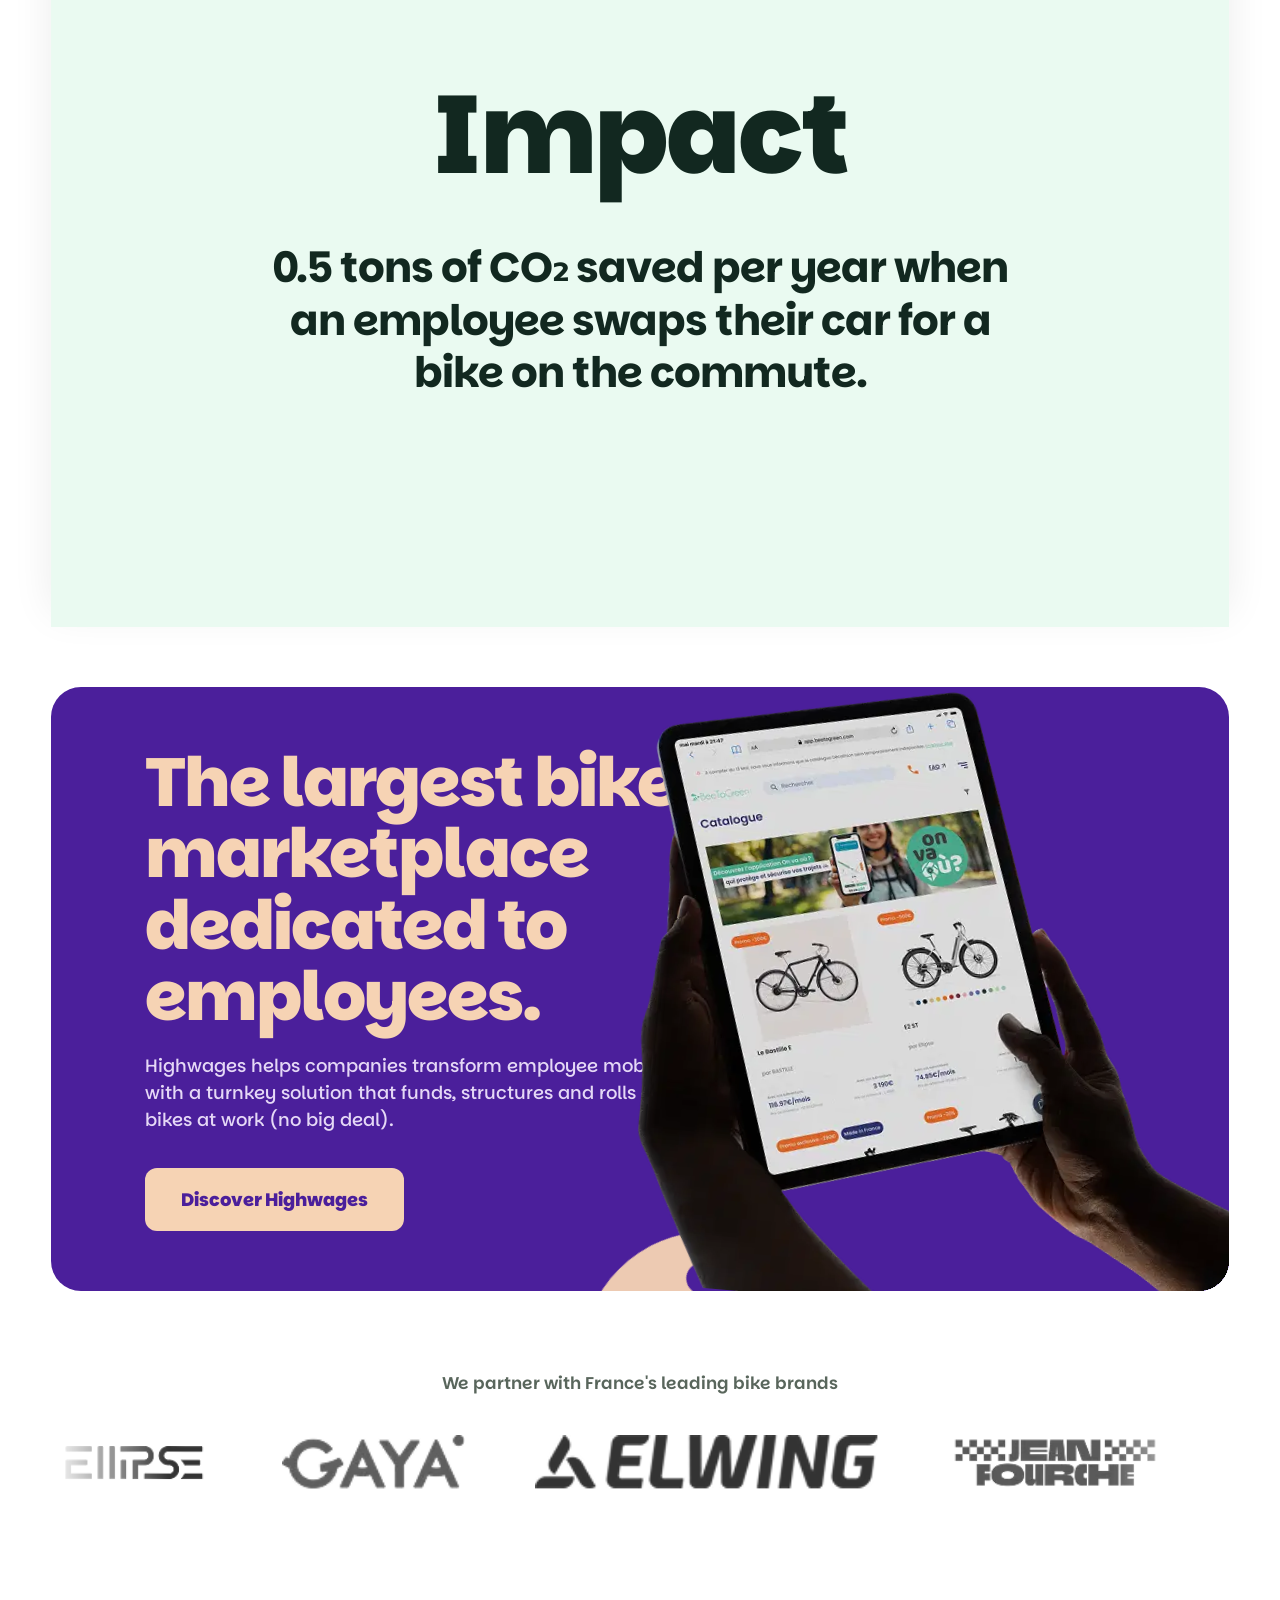
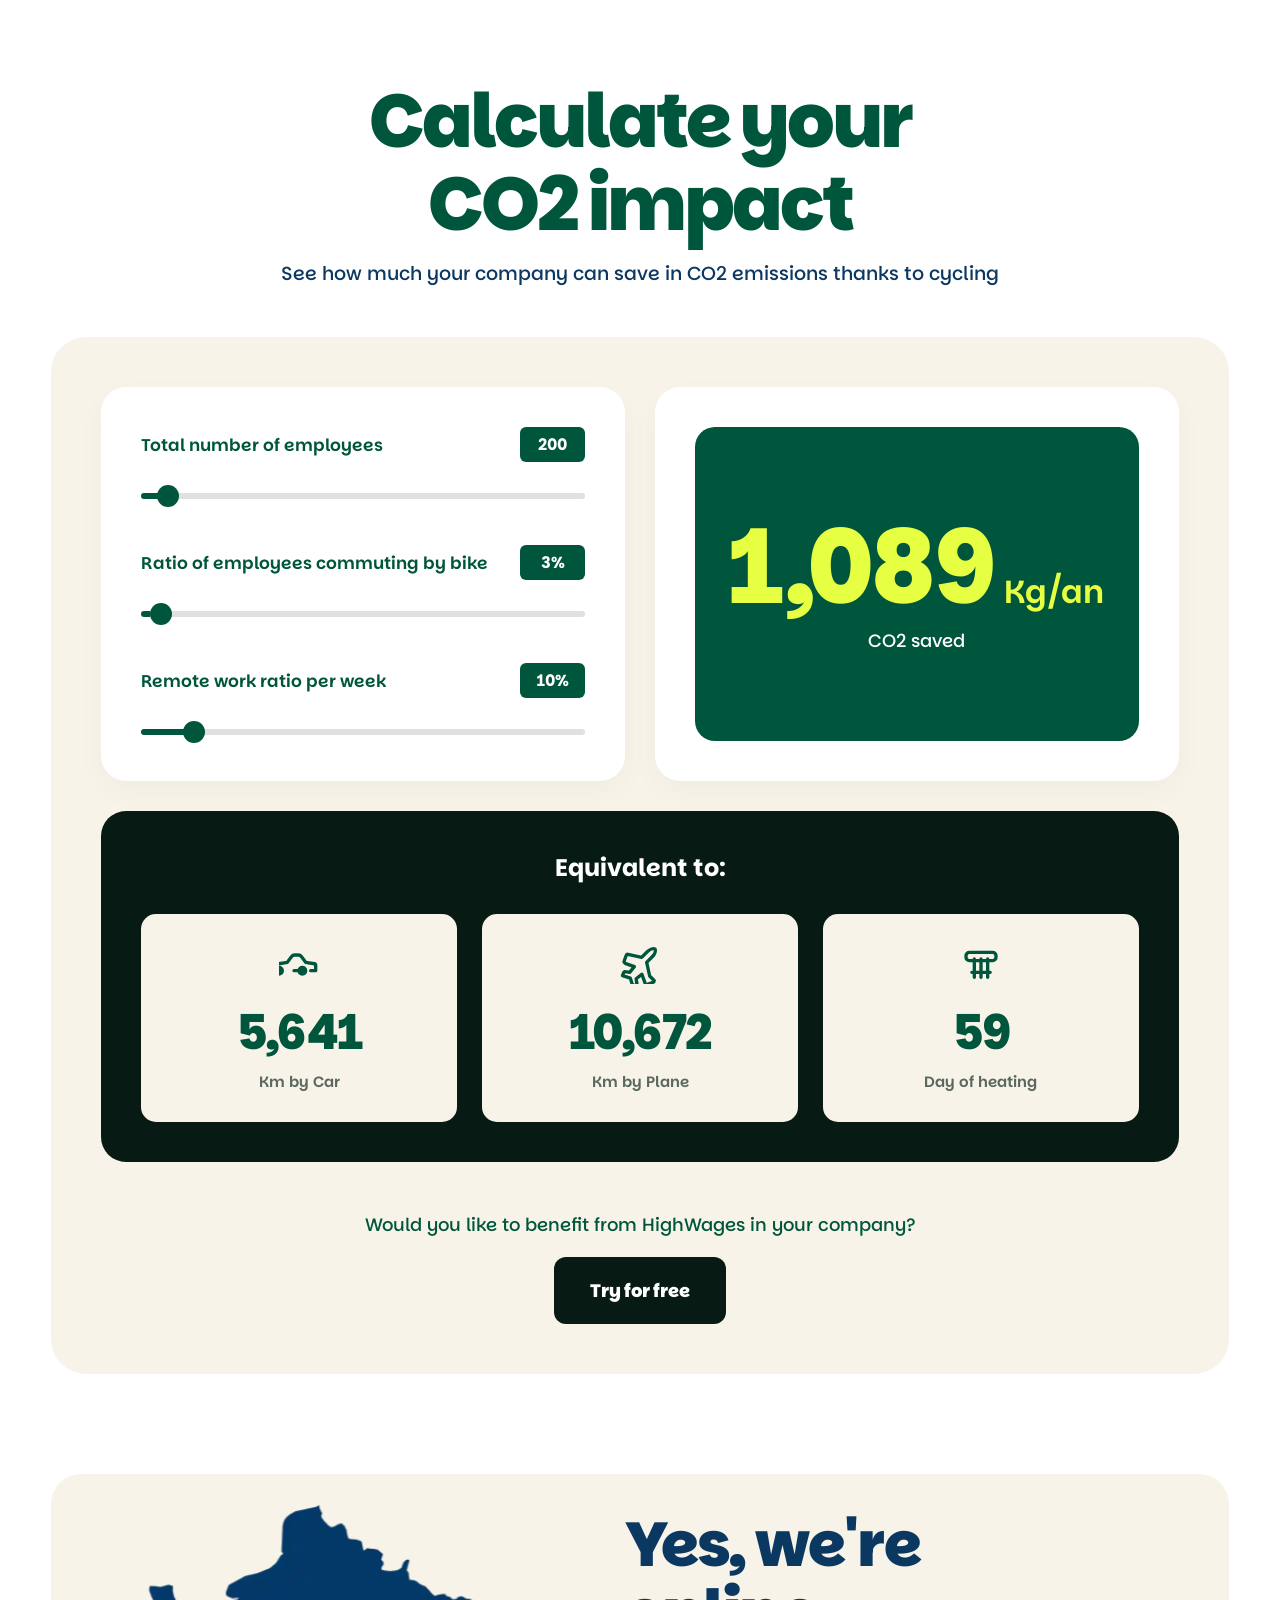
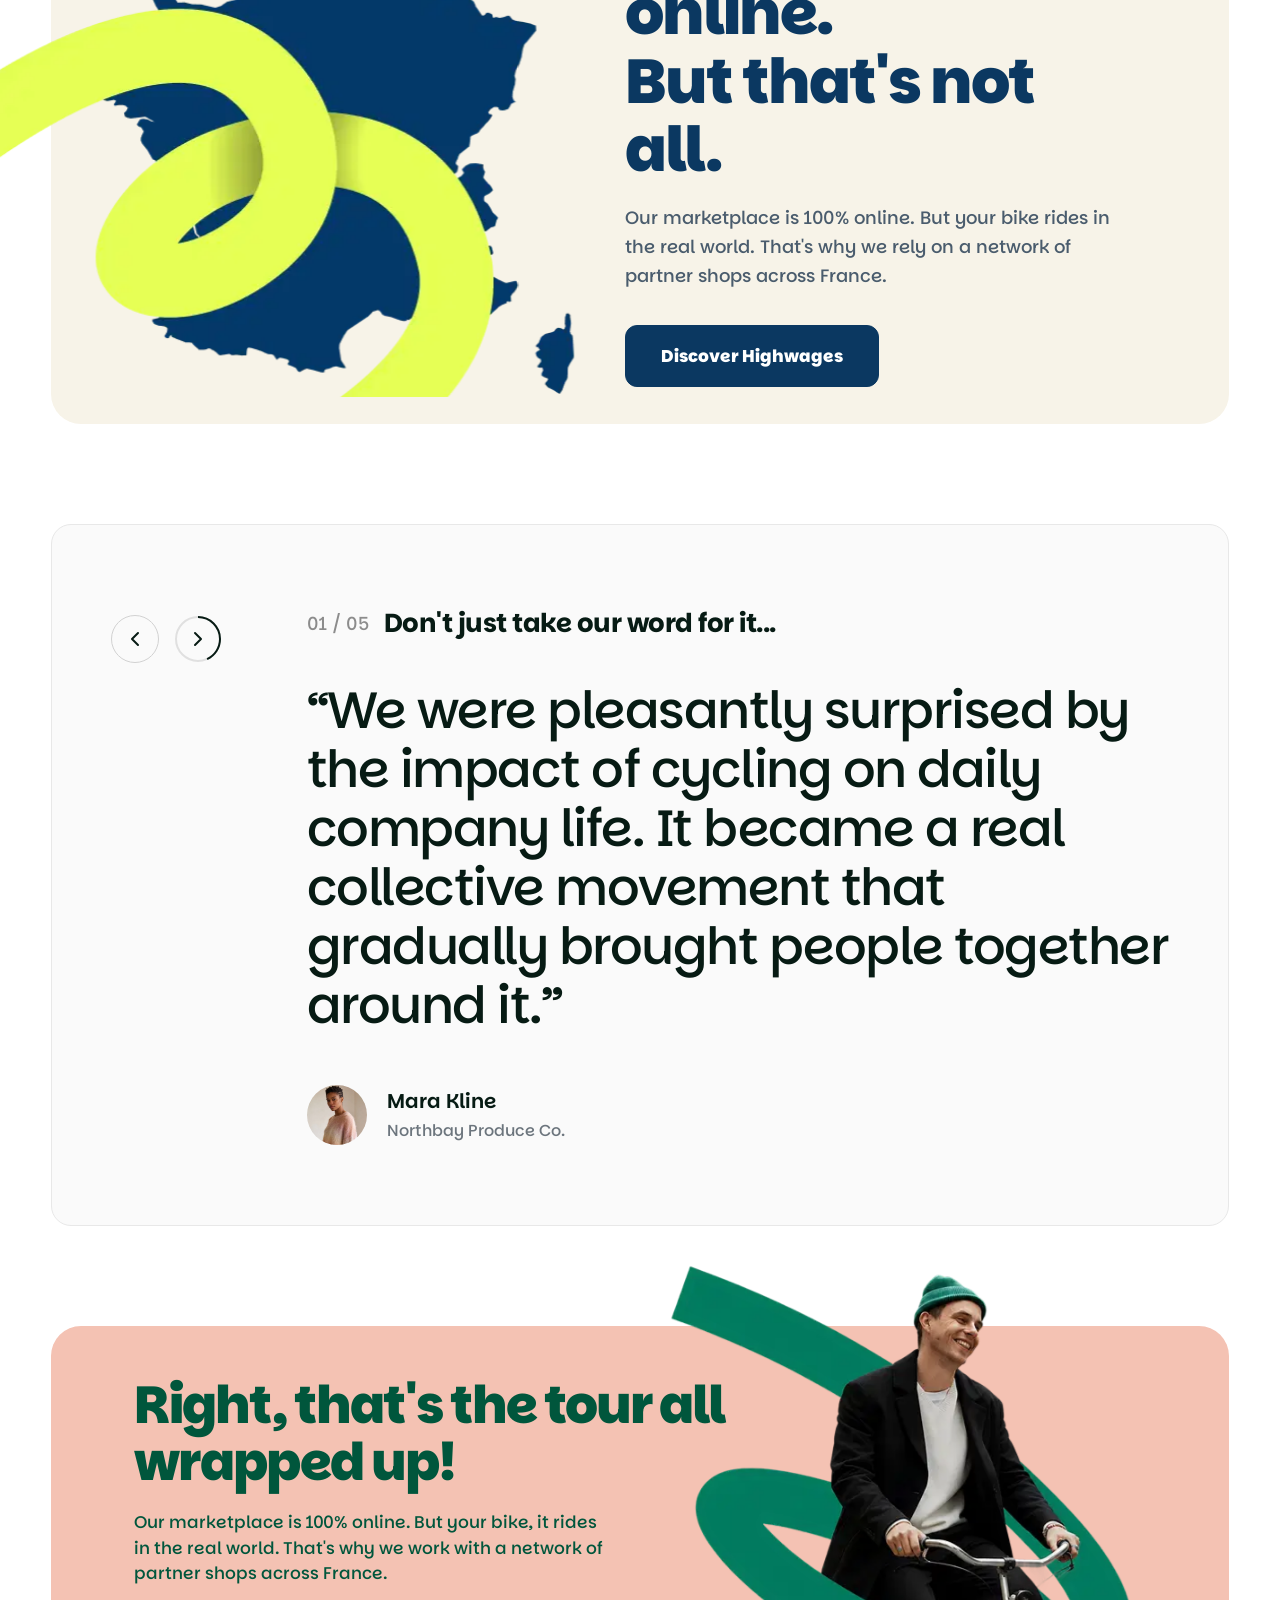
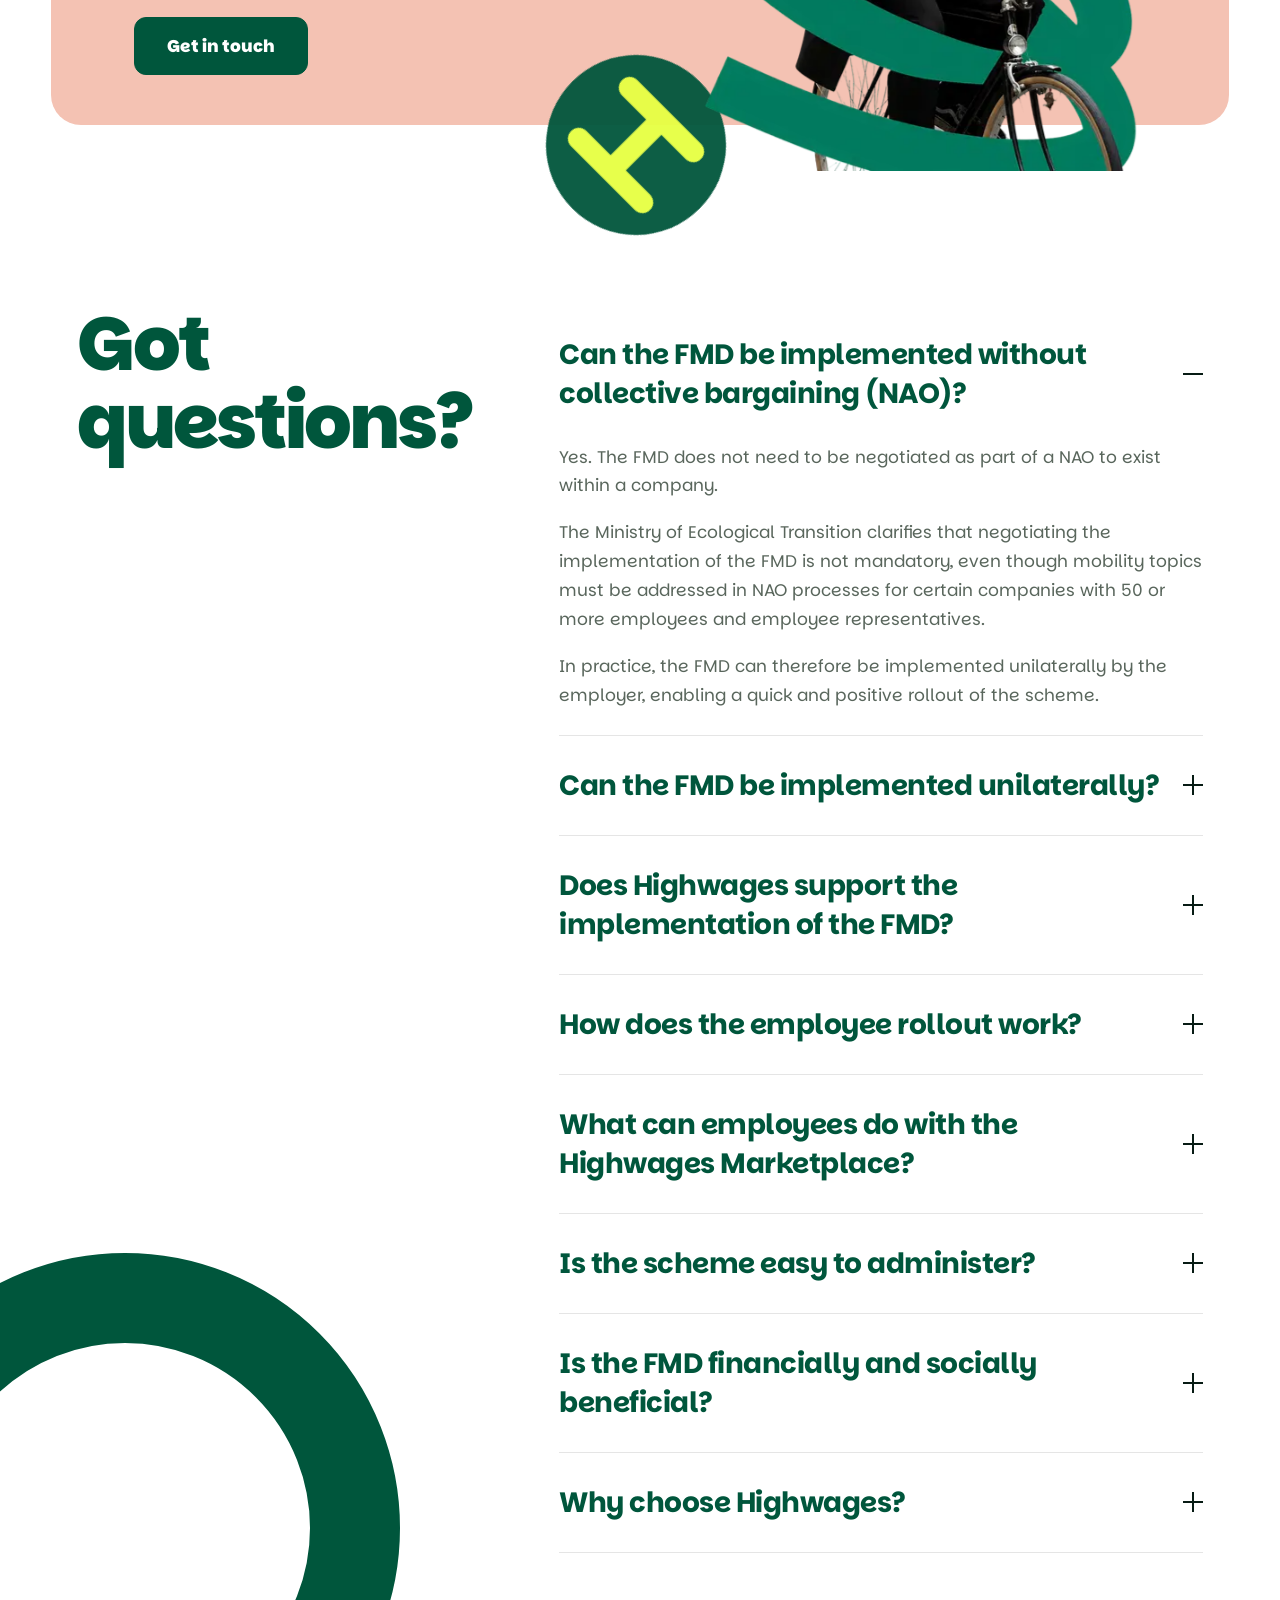
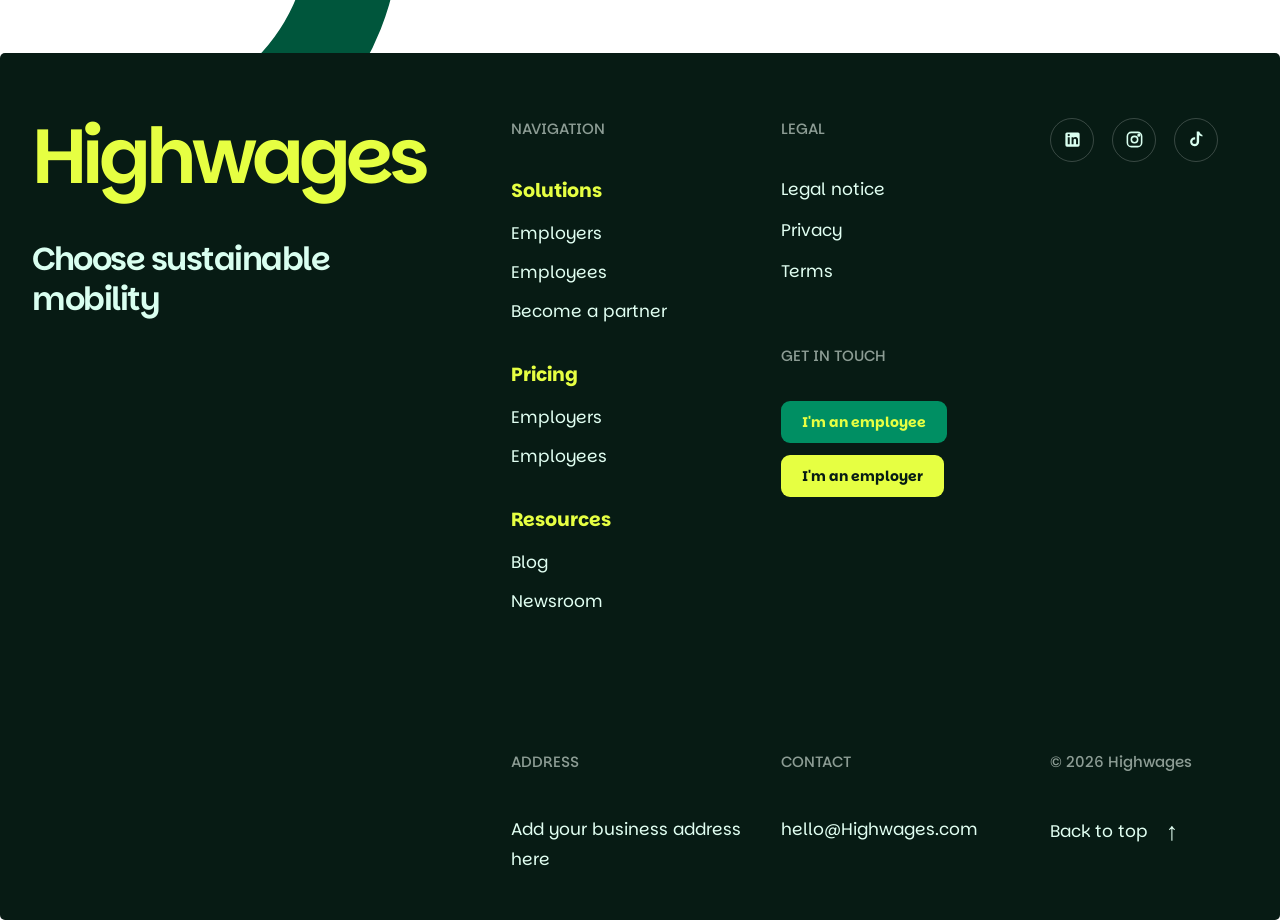
==== commit 4a57d291: "updated theme" ====
--- a/index.html
+++ b/index.html
@@ -32,27 +32,6 @@
 <div class="intro-screen" id="introScreen">
 
     <div class="intro-logo">
-
-        <!-- <svg class="h-icon" viewBox="0 0 100 100"
-             xmlns="http://www.w3.org/2000/svg">
-
-            <path class="h-path"
-                d="M 51 12
-                   C 34 2, 15 13, 19 29
-                   C 22 43, 40 44, 47 32
-                   C 53 20, 40 13, 31 21
-                   C 23 28, 29 40, 41 43
-                   C 56 47, 66 35, 66 19
-                   L 66 73
-                   C 66 91, 87 91, 88 74
-                   C 89 59, 75 51, 63 57
-                   C 55 61, 52 70, 56 77"
-                fill="none"
-                stroke="#e6ff42"
-                stroke-width="7"
-                stroke-linecap="round"
-                stroke-linejoin="round"/>
-        </svg> -->
 
         <div class="intro-word">
             <span class="intro-letter intro-h-letter">H</span>
@@ -71,6 +50,37 @@
 </div>
 
 
+        <!-- HIGHWAGES LOGO INTRO ANIMATION 
+
+        <div class="intro-screen" id="introScreen">
+            <div class="intro-logo">
+                
+                <div class="custom-h-logo">
+                    <div class="h-pillar left">
+                        <div class="h-part purple-blue top-left-curved"></div>
+                        <div class="h-part green-lime bottom-left-curved"></div>
+                    </div>
+                    <div class="h-bridge pink-orange"></div>
+                    <div class="h-pillar right">
+                        <div class="h-part green-lime top-right-curved"></div>
+                        <div class="h-part purple-blue bottom-right-curved"></div>
+                    </div>
+                </div>
+
+                <div class="intro-word">
+                    <span class="intro-letter">i</span>
+                    <span class="intro-letter">g</span>
+                    <span class="intro-letter">h</span>
+                    <span class="intro-letter">w</span>
+                    <span class="intro-letter">a</span>
+                    <span class="intro-letter">g</span>
+                    <span class="intro-letter">e</span>
+                    <span class="intro-letter">s</span>
+                </div>
+
+            </div>
+        </div> -->
+
 
     <!-- =====================================
          HEADER / NAVBAR
@@ -302,6 +312,41 @@
                         SECOND LOGO GROUP
                         DUPLICATE FOR INFINITE ANIMATION
                     ================================== -->
+
+                    <div class="mobility-logo-group" aria-hidden="true">
+
+                        <!-- BETTERWAY -->
+                        <div class="mobility-logo-item">
+                            <img
+                                src="/images/logos/betterway_logo_orange_medium 3.webp"
+                                alt=""
+                            >
+                        </div>
+
+                        <!-- PLUXEE -->
+                        <div class="mobility-logo-item">
+                            <img
+                                src="/images/logos/pluxee-logo-darkblue-rgb-2048x580 4.webp"
+                                alt=""
+                            >
+                        </div>
+
+                        <!-- SKIPR -->
+                        <div class="mobility-logo-item">
+                            <img
+                                src="/images/logos/skipr-20211115164750.webp"
+                                alt=""
+                            >
+                        </div>
+
+                        <!-- WORKLIFE -->
+                        <div class="mobility-logo-item">
+                            <img
+                                src="/images/logos/Logo-Worklife-noir-1-1-2048x370 3.webp"
+                                alt=""
+                            >
+                        </div>
+                    </div>
 
                     <div class="mobility-logo-group" aria-hidden="true">
 
--- a/css/style.css
+++ b/css/style.css
@@ -332,6 +332,304 @@
 }
 
 
+            /* HIGHWAGES LOGO ANIMATIO */
+
+            /* =========================================
+            INTRO ANIMATION
+            ========================================= */
+            /* .intro-screen {
+                position: fixed;
+                inset: 0;
+                width: 100%;
+                height: 100vh;
+                height: 100dvh;
+                display: flex;
+                align-items: center;
+                justify-content: center;
+                overflow: hidden;
+                background:
+                    radial-gradient(
+                        ellipse at 50% 90%,
+                        rgba(0, 110, 72, 0.28),
+                        transparent 55%
+                    ),
+                    radial-gradient(
+                        ellipse at 50% 10%,
+                        rgba(45, 35, 55, 0.35),
+                        transparent 60%
+                    ),
+                    #050b09;
+                z-index: 99999;
+                opacity: 1;
+                visibility: visible;
+                transition:
+                    opacity 0.7s ease,
+                    visibility 0.7s ease;
+            } */
+
+            /* =========================================
+            BACKGROUND GLOW (VIBRANT)
+            ========================================= */
+
+            /* .intro-screen::before {
+                content: "";
+                position: absolute;
+                width: 450px;
+                height: 450px;
+                background: radial-gradient(circle, rgba(233,30,99,0.15) 0%, rgba(156,39,176,0.12) 50%, rgba(76,175,80,0) 100%);
+                border-radius: 50%;
+                filter: blur(110px);
+                animation: introGlow 3s ease-in-out infinite alternate;
+                pointer-events: none;
+            }
+
+            @keyframes introGlow {
+                from {
+                    transform: scale(0.85);
+                    opacity: 0.5;
+                }
+                to {
+                    transform: scale(1.3);
+                    opacity: 1;
+                }
+            } */
+
+            /* =========================================
+            MAIN LOGO CONTAINER
+            ========================================= */
+
+            /* .intro-logo {
+                position: relative;
+                display: flex;
+                align-items: center;
+                justify-content: center;
+                gap: 15px; 
+                white-space: nowrap;
+                z-index: 2;
+                opacity: 1;
+                animation: introLogoExit 0.7s ease-in-out 4.35s forwards;
+            } */
+
+            /* =========================================
+            CUSTOM 'H' LOGO
+            ========================================= */
+
+            /* .custom-h-logo {
+                position: relative;
+                width: clamp(65px, 9vw, 95px);
+                height: clamp(75px, 11vw, 110px);
+                display: flex;
+                justify-content: space-between;
+                align-items: stretch;
+                z-index: 10;
+                
+                opacity: 0;
+                transform: scale(0.2) rotate(-15deg);
+                animation: hLogoReveal 0.8s cubic-bezier(0.34, 1.56, 0.64, 1) 0.2s forwards;
+            }
+
+            @keyframes hLogoReveal {
+                to {
+                    opacity: 1;
+                    transform: scale(1) rotate(0deg);
+                }
+            }
+
+            .h-pillar {
+                width: 32%;
+                display: flex;
+                flex-direction: column;
+                justify-content: space-between;
+                z-index: 3;
+            }
+
+            .h-part {
+                width: 100%;
+                height: 47%;
+                box-shadow: 0 4px 15px rgba(0,0,0,0.3);
+            }
+
+            .purple-blue { background: linear-gradient(135deg, #9C27B0, #1A237E); }
+            .green-lime { background: linear-gradient(135deg, #4CAF50, #C0CA33); }
+            .pink-orange { background: linear-gradient(90deg, #E91E63, #FF9800); }
+
+            .top-left-curved { border-radius: 25px 6px 6px 6px; }
+            .bottom-left-curved { border-radius: 6px 6px 6px 25px; }
+            .top-right-curved { border-radius: 6px 25px 6px 6px; }
+            .bottom-right-curved { border-radius: 6px 6px 25px 6px; }
+
+            .h-bridge {
+                position: absolute;
+                top: 50%;
+                left: 0;
+                width: 100%;
+                height: 30%;
+                transform: translateY(-50%) scaleX(0);
+                border-radius: 8px;
+                z-index: 2;
+                transform-origin: center;
+                box-shadow: 0 4px 15px rgba(0,0,0,0.3);
+                animation: bridgeReveal 0.6s cubic-bezier(0.34, 1.56, 0.64, 1) 0.8s forwards;
+            }
+
+            @keyframes bridgeReveal {
+                to { transform: translateY(-50%) scaleX(1); }
+            } */
+
+            /* ========================================
+            HIGHWAGES WORDMARK (REMAINDER)
+            ========================================= */
+
+            /* .intro-word {
+                display: flex;
+                align-items: center;
+                font-family: "Parkinsans", sans-serif;
+                font-size: clamp(65px, 8vw, 115px);
+                font-weight: 800;
+                letter-spacing: -0.04em;
+                line-height: 1;
+                margin-left: 0;
+                white-space: nowrap;
+            }
+
+
+            .intro-letter {
+                display: inline-block;
+                background: linear-gradient(90deg, #FF9800, #E91E63, #9C27B0, #1A237E, #4CAF50);
+                background-size: 300% 100%;
+                -webkit-background-clip: text;
+                -webkit-text-fill-color: transparent;
+                background-clip: text;
+                color: transparent;
+                
+                opacity: 0;
+                transform: translateX(40px) scale(0.7);
+                filter: blur(10px);
+                animation: 
+                    introLetterReveal 0.7s cubic-bezier(0.34, 1.56, 0.64, 1) forwards,
+                    gradientShift 4s ease infinite;
+            }
+
+            @keyframes gradientShift {
+                0% { background-position: 0% 50%; }
+                50% { background-position: 100% 50%; }
+                100% { background-position: 0% 50%; }
+            } */
+
+            /* Sequence timing */
+            /* .intro-letter:nth-child(1) { animation-delay: 1.1s, 0s; }
+            .intro-letter:nth-child(2) { animation-delay: 1.2s, 0s; }
+            .intro-letter:nth-child(3) { animation-delay: 1.3s, 0s; }
+            .intro-letter:nth-child(4) { animation-delay: 1.4s, 0s; }
+            .intro-letter:nth-child(5) { animation-delay: 1.5s, 0s; }
+            .intro-letter:nth-child(6) { animation-delay: 1.6s, 0s; }
+            .intro-letter:nth-child(7) { animation-delay: 1.7s, 0s; }
+            .intro-letter:nth-child(8) { animation-delay: 1.8s, 0s; }
+
+            @keyframes introLetterReveal {
+                0% {
+                    opacity: 0;
+                    transform: translateX(40px) scale(0.7);
+                    filter: blur(10px);
+                }
+                100% {
+                    opacity: 1;
+                    transform: translateX(0) scale(1);
+                    filter: blur(0);
+                }
+            } */
+
+            /* =========================================
+            LOGO EXIT ANIMATION
+            ========================================= */
+
+            /* @keyframes introLogoExit {
+                0% {
+                    opacity: 1;
+                    transform: scale(1);
+                    filter: blur(0);
+                }
+                100% {
+                    opacity: 0;
+                    transform: scale(1.1);
+                    filter: blur(15px);
+                }
+            } */
+
+            /* =========================================
+            INTRO HIDE
+            ========================================= */
+
+            /* .intro-screen.hide {
+                opacity: 0;
+                visibility: hidden;
+                pointer-events: none;
+            } */
+
+            /* =========================================
+            TABLET RESPONSIVE
+            ========================================= */
+
+            /* @media (max-width: 768px) {
+                .custom-h-logo {
+                    width: 60px;
+                    height: 70px;
+                }
+                .intro-word {
+                    font-size: 70px;
+                }
+                .intro-logo {
+                    gap: 10px;
+                }
+            } */
+
+            /* =========================================
+            MOBILE RESPONSIVE
+            ========================================= */
+
+            /* @media (max-width: 600px) {
+                .intro-logo {
+                    max-width: 95%;
+                    gap: 8px;
+                }
+                .custom-h-logo {
+                    width: clamp(45px, 12vw, 55px);
+                    height: clamp(55px, 14vw, 65px);
+                }
+                .intro-word {
+                    font-size: clamp(48px, 11vw, 60px);
+                    letter-spacing: -0.05em;
+                }
+            } */
+
+            /* SMALL MOBILE */
+
+            /* @media (max-width: 380px) {
+                .custom-h-logo {
+                    width: 40px;
+                    height: 50px;
+                }
+                .intro-word {
+                    font-size: 40px;
+                }
+            } */
+
+            /* =========================================
+            REDUCED MOTION
+            ========================================= */
+
+            /* @media (prefers-reduced-motion: reduce) {
+                .custom-h-logo,
+                .h-bridge,
+                .intro-letter,
+                .intro-logo,
+                .intro-screen::before {
+                    animation-duration: 0.01ms !important;
+                    animation-delay: 0ms !important;
+                }
+            } */
+
+
 /* =========================================
    HEADER / NAVBAR
 ========================================= */
@@ -1425,7 +1723,7 @@
     font-weight: 900;
     line-height: 1.12;
     letter-spacing: -3px;
-    color: #e6ff42;
+    color: #86EFAC;
     margin: 0 auto;
     animation: activateTitleReveal 1.2s ease both;
 }
@@ -1446,7 +1744,7 @@
 ========================================= */
 
 .activate-description {
-    max-width: 700px; /* 900px થી ઘટાડીને 700px */
+    max-width: 700px; 
     margin: 35px auto 0;
     font-size: clamp(16px, 1.4vw, 22px);
     font-weight: 700;
@@ -1467,7 +1765,7 @@
     justify-content: center;
     margin-top: 38px;
     padding: 21px 40px;
-    background: #e6ff42;
+    background: #86EFAC;
     color: #071b14;
     font-size: 19px;
     font-weight: 800;
@@ -2488,8 +2786,8 @@
 }
 
 .toggle-btn.active {
-    background-color: var(--dark-green);
-    color: var(--lime);
+    background-color: #122820;
+    color: #f0f5df;
 }
 
 /* Grid Layout for Cards */
@@ -2726,7 +3024,7 @@
     line-height: 1.05;
     letter-spacing: -3px;
     text-align: center;
-    color: var(--dark-green);
+    color: #581C87;
     margin-bottom: 45px; 
     max-width: 1200px;
     width: 100%;
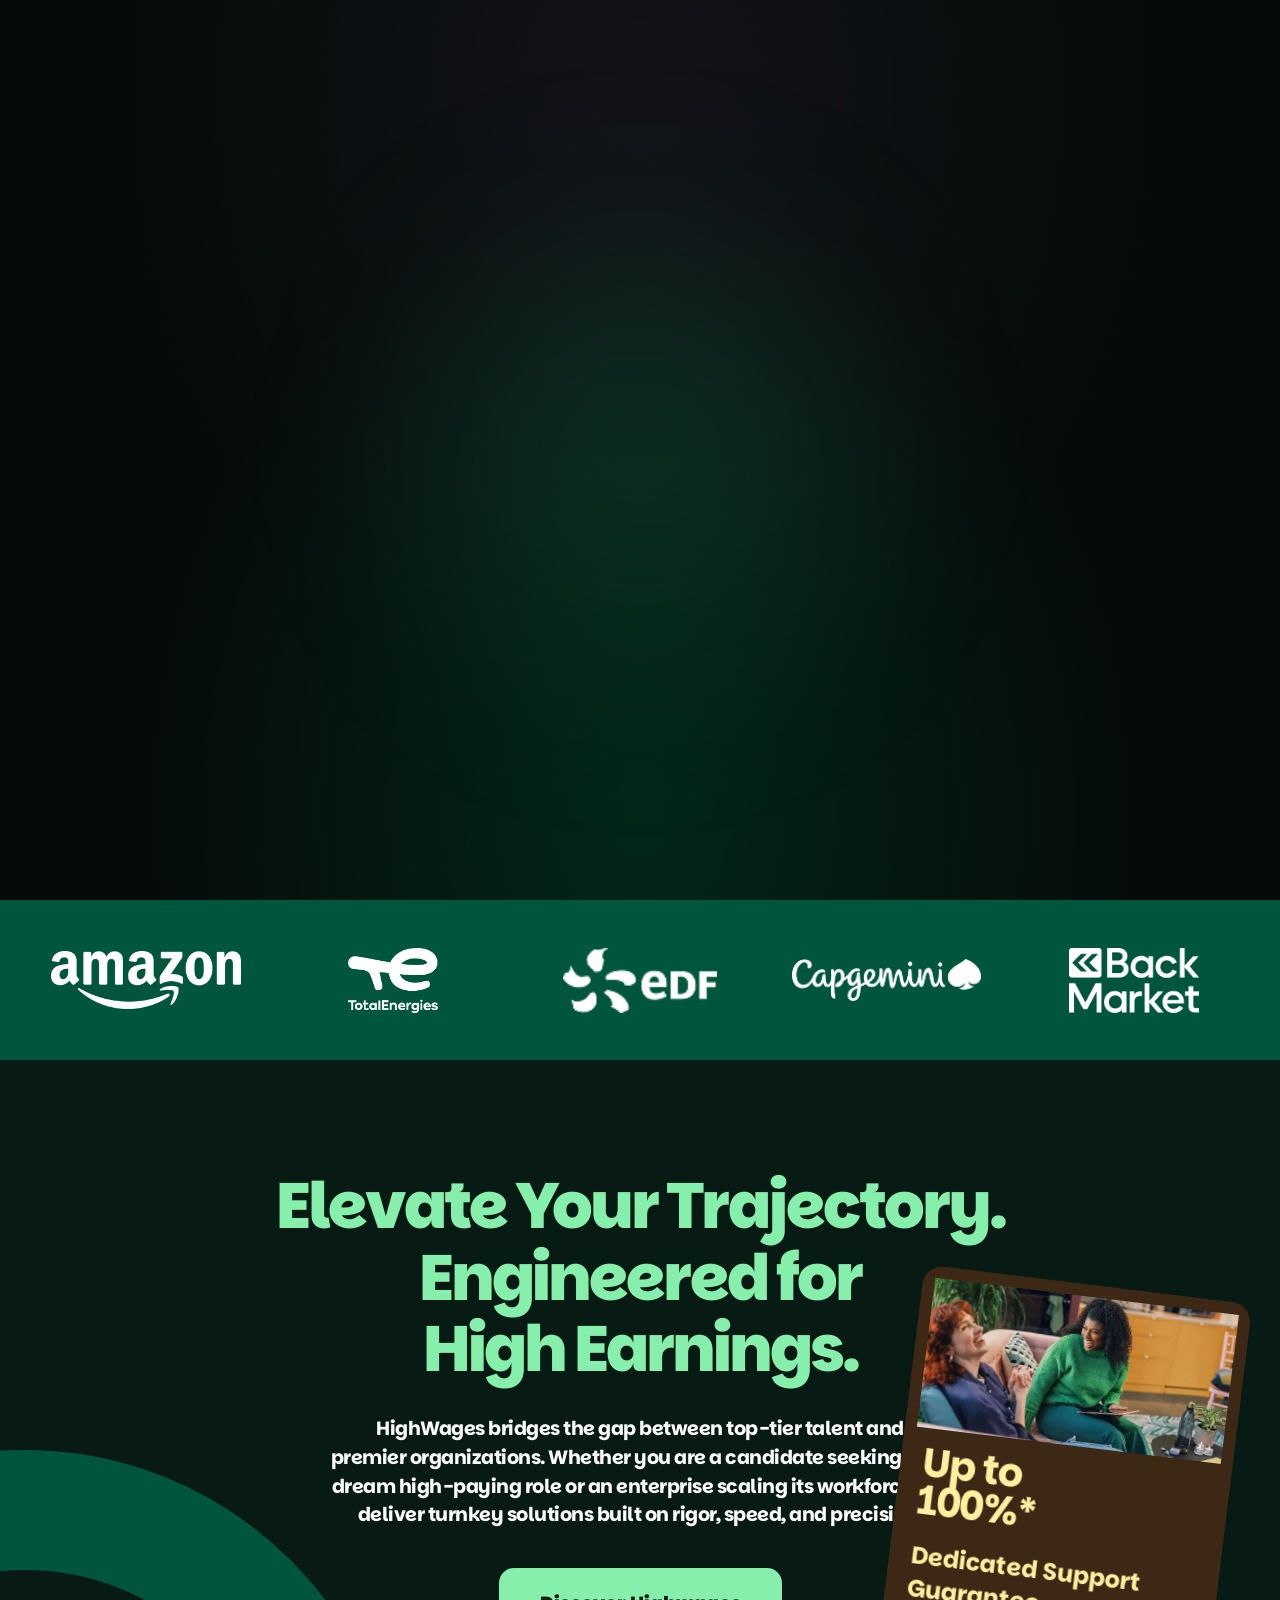
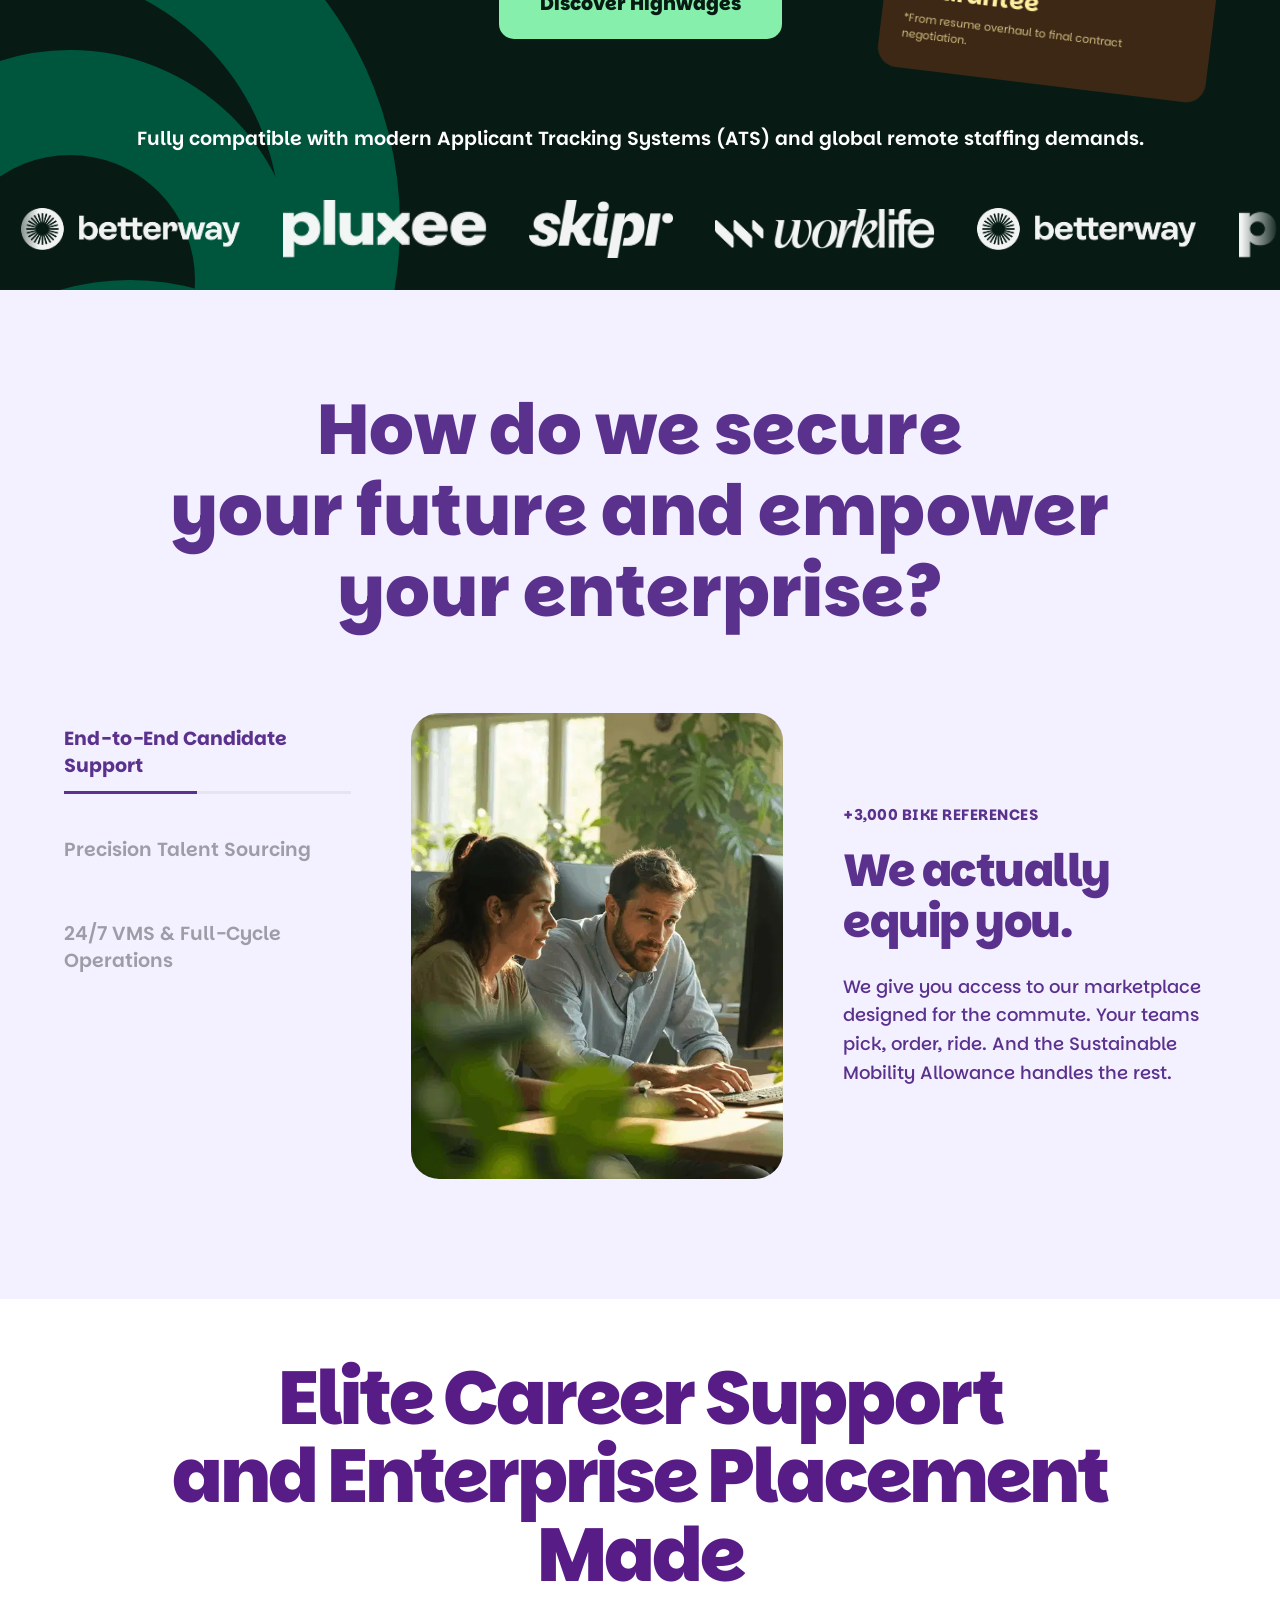
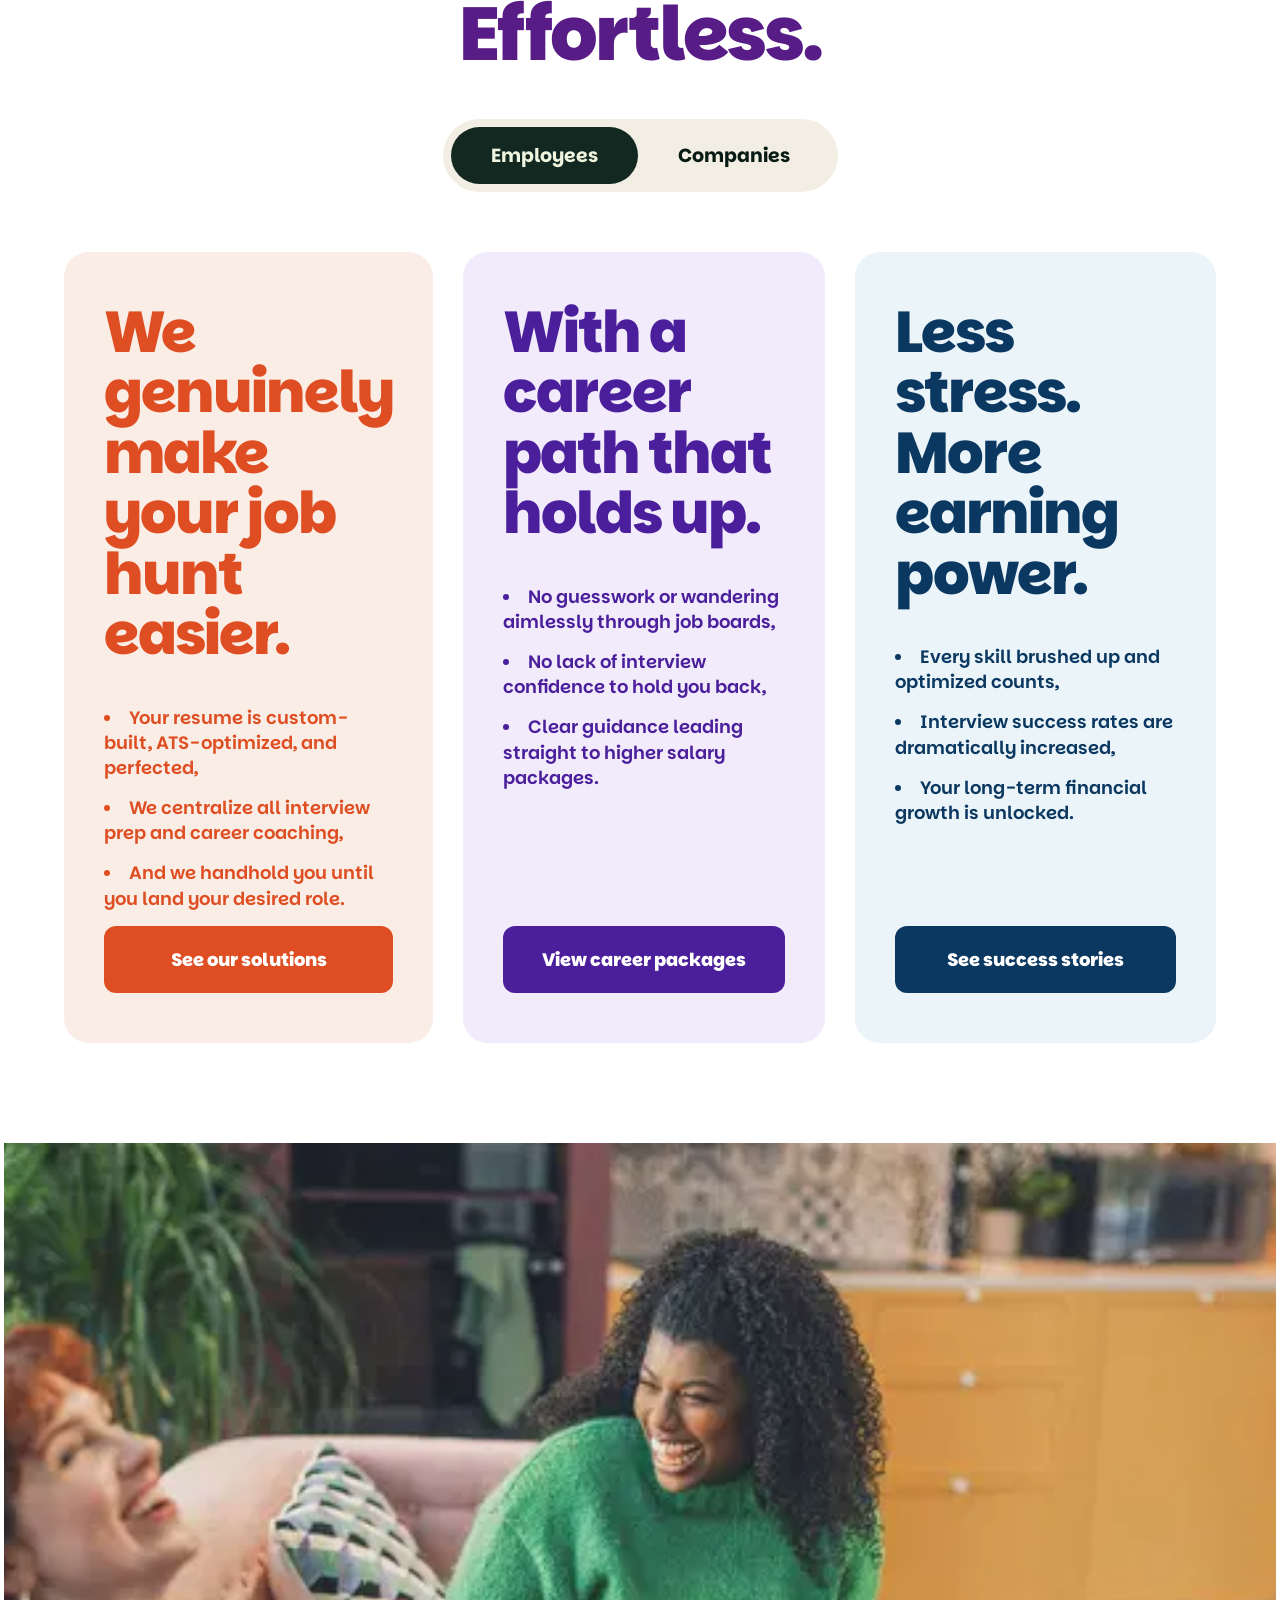
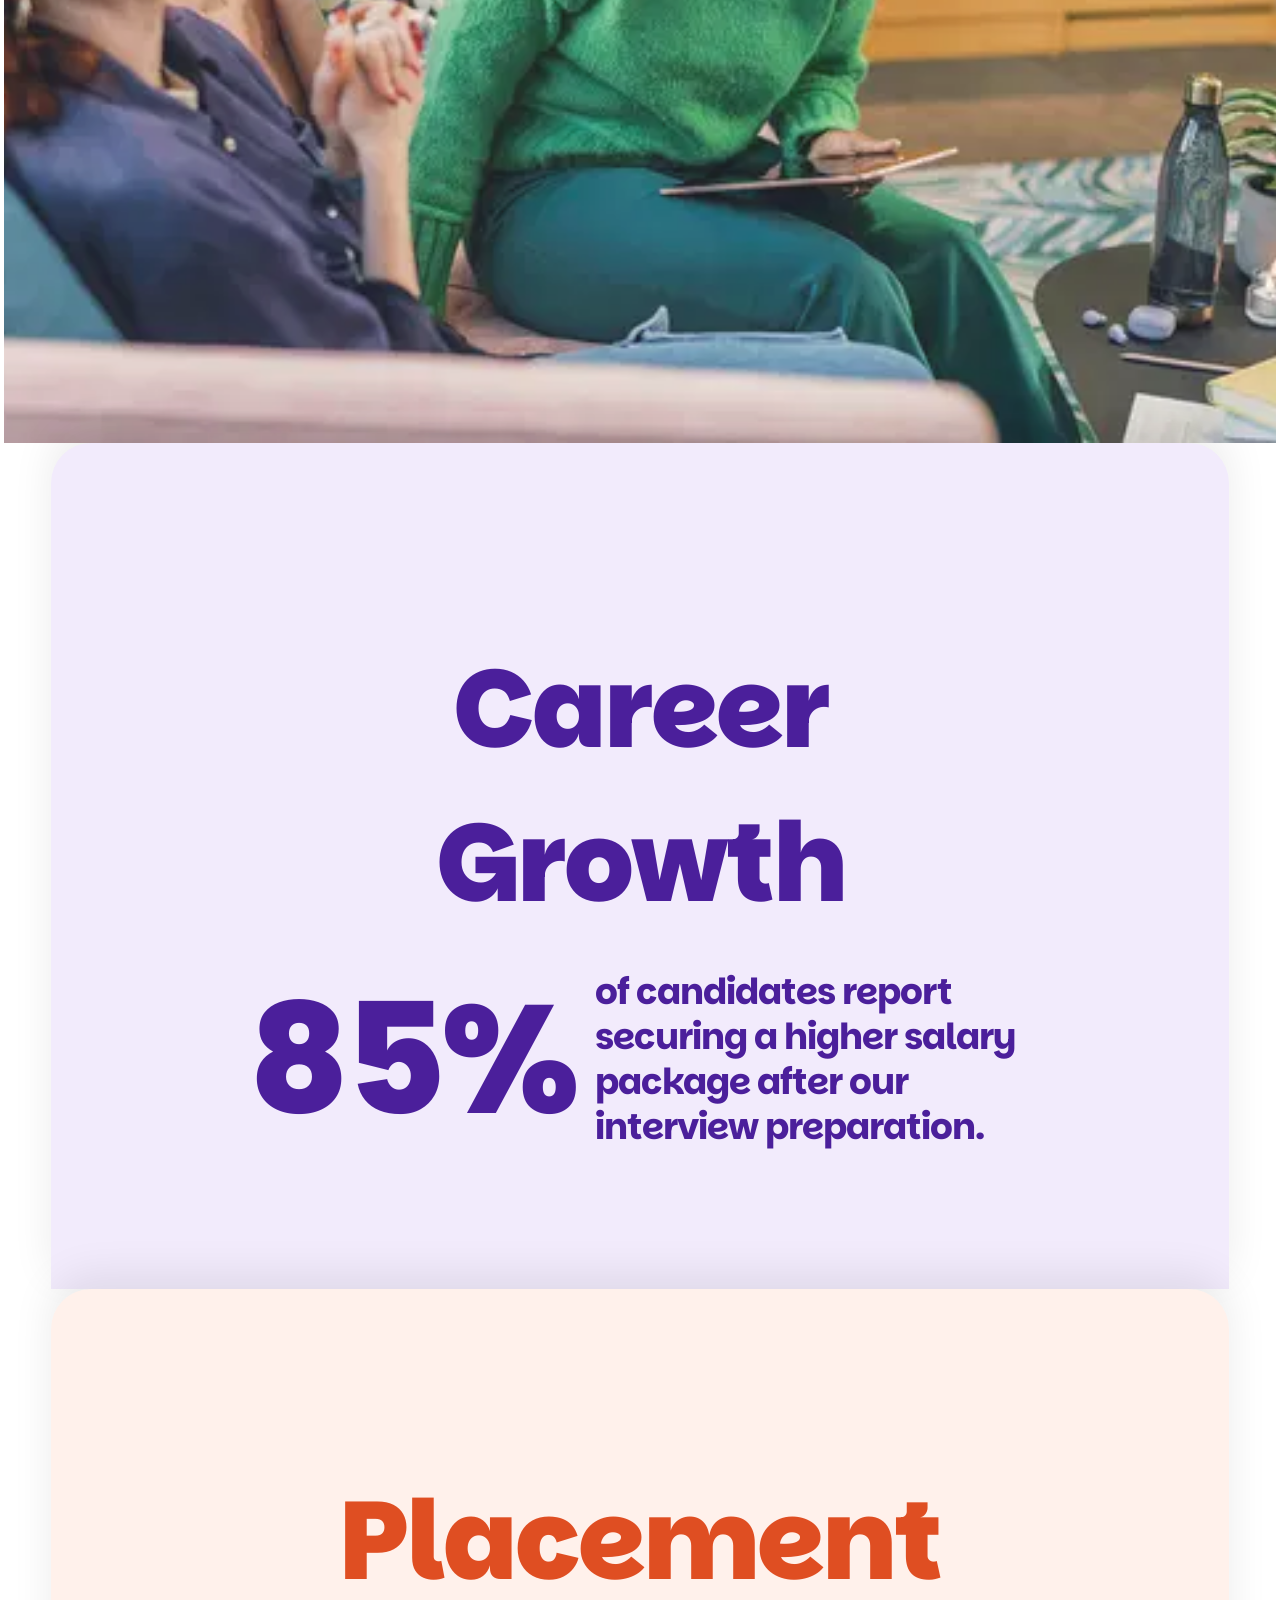
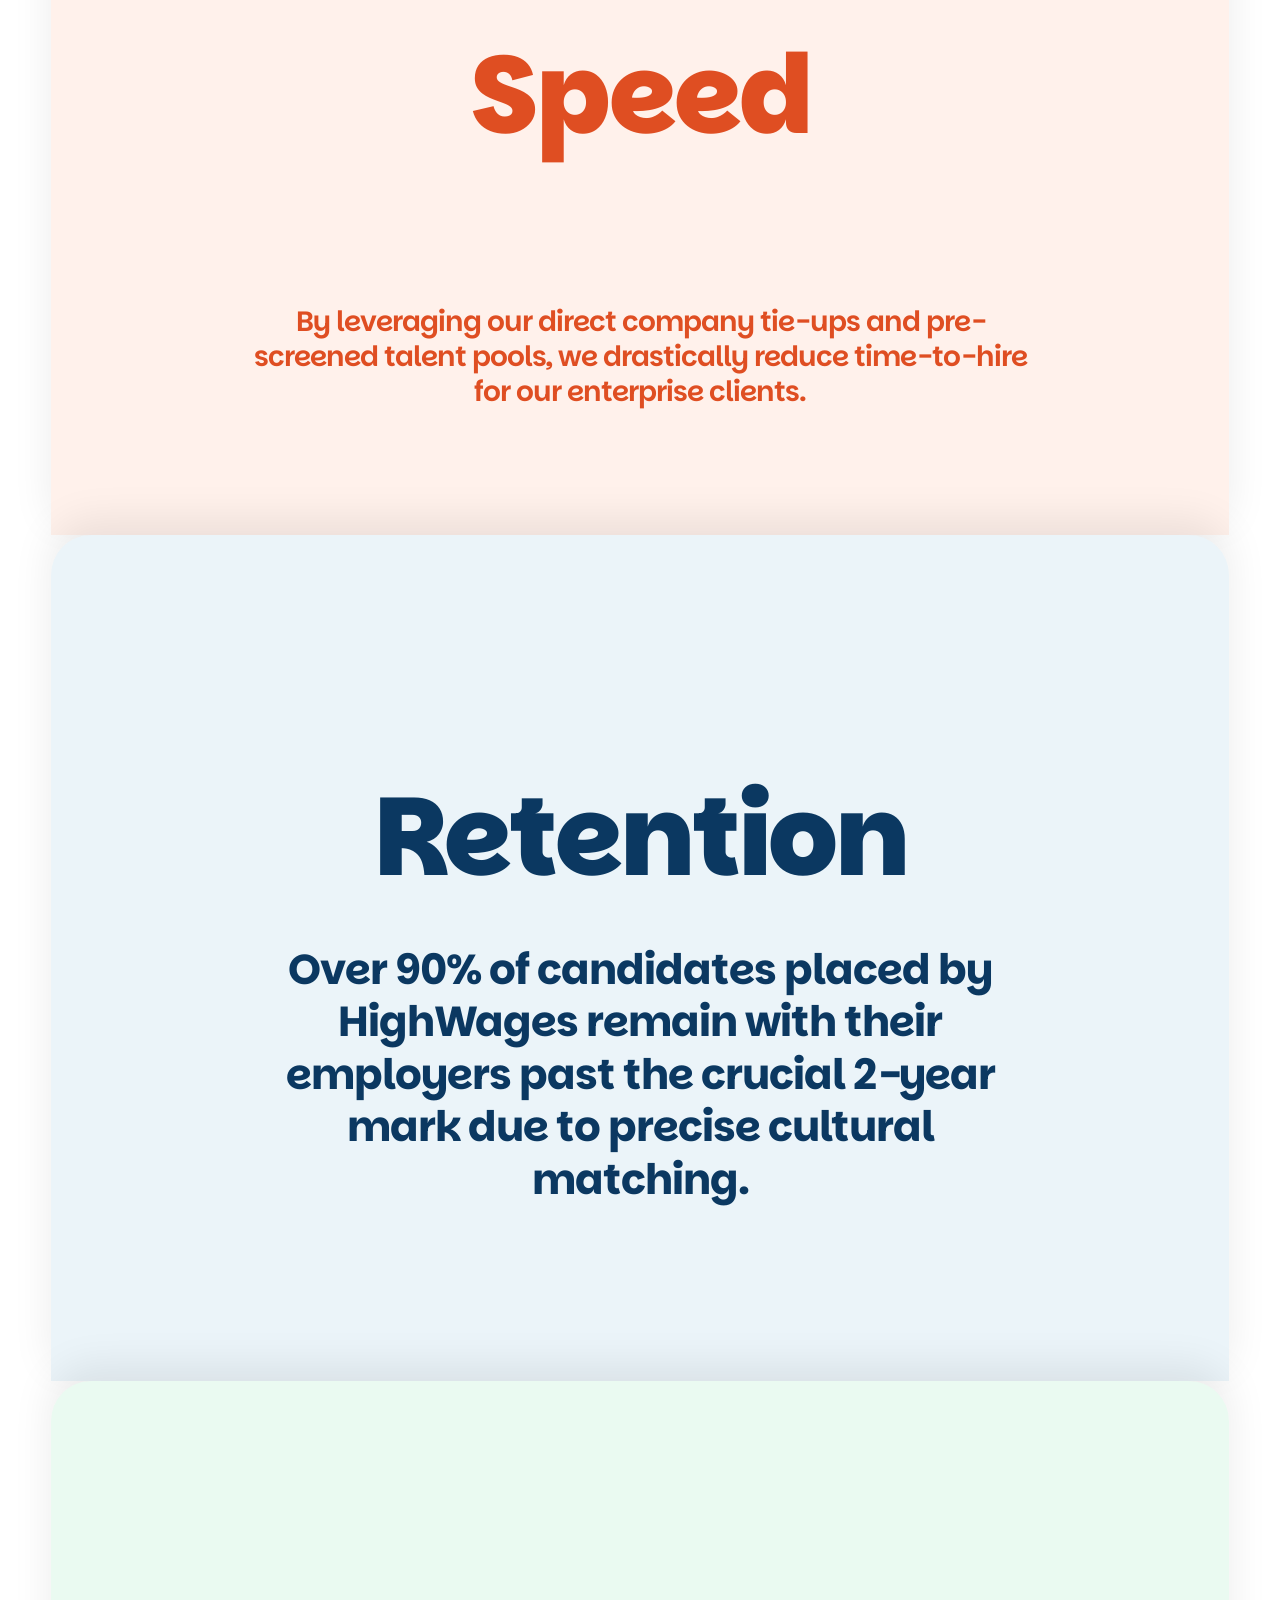
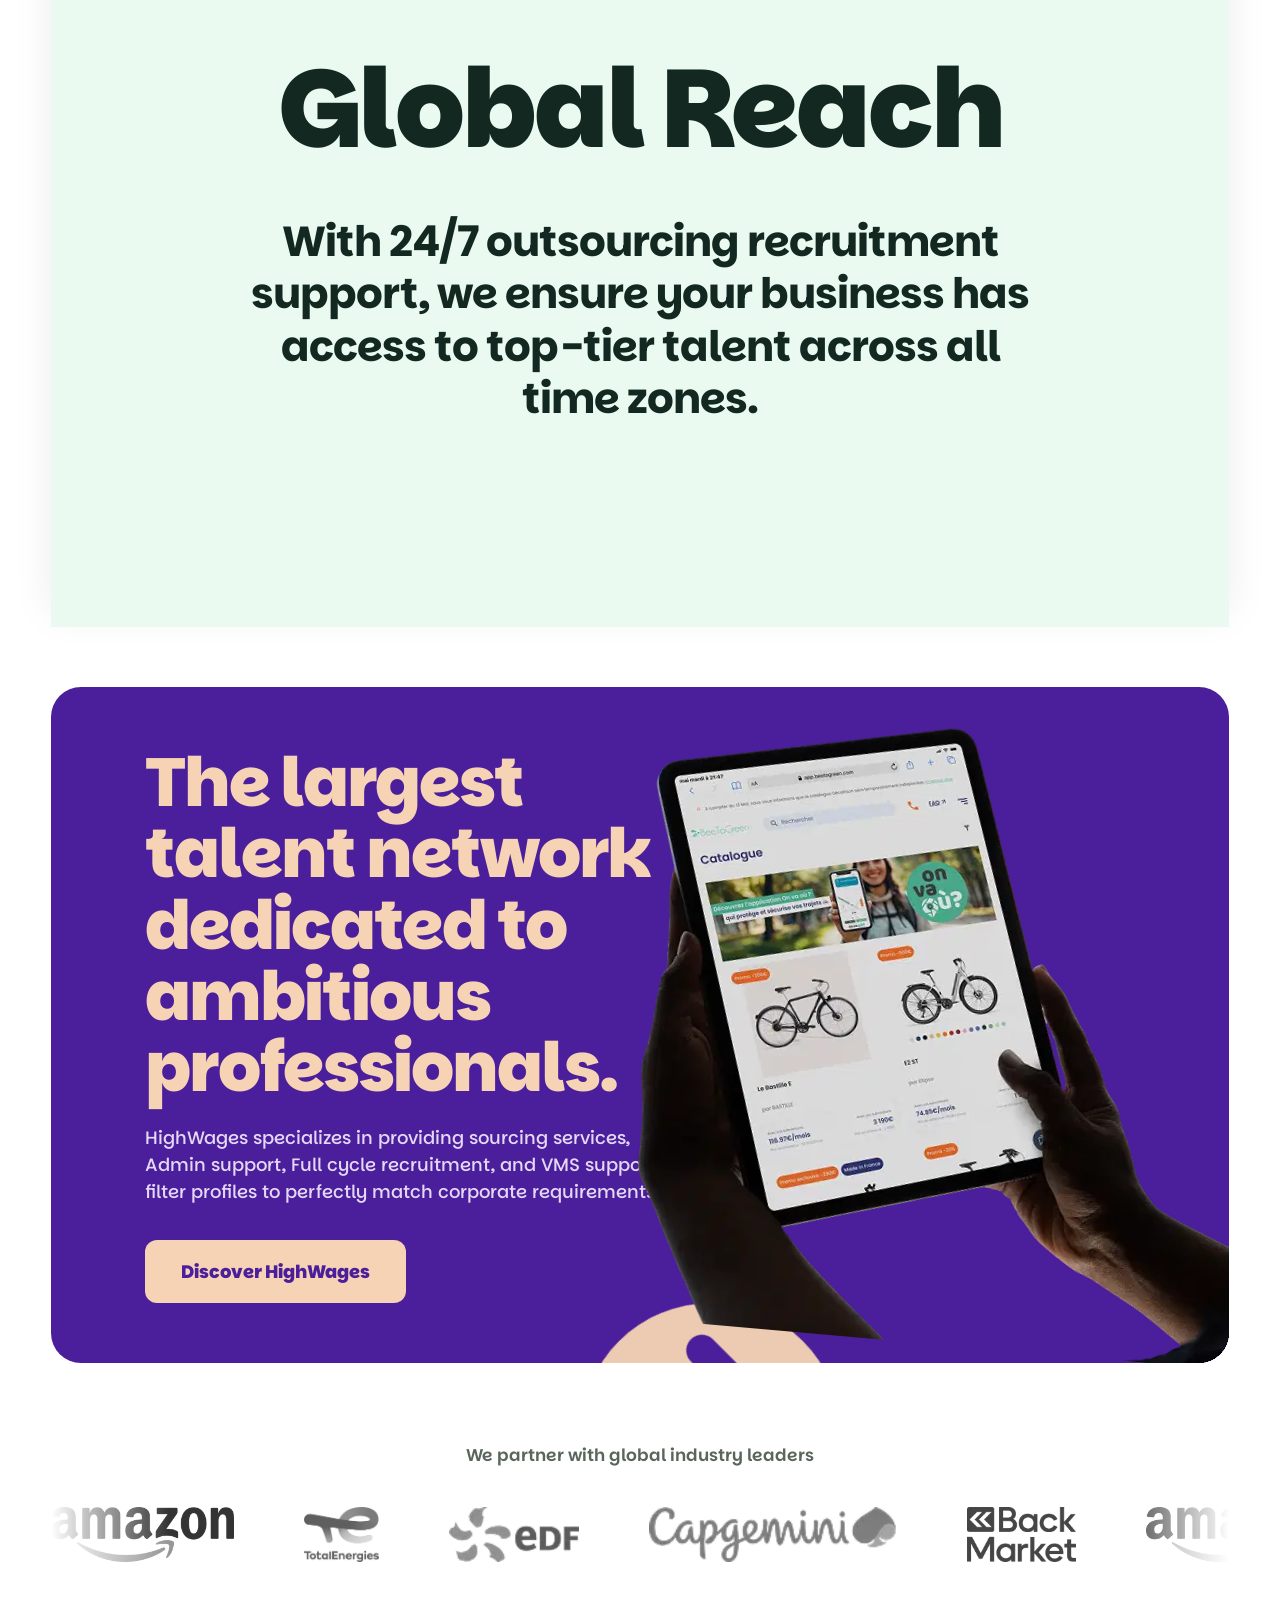
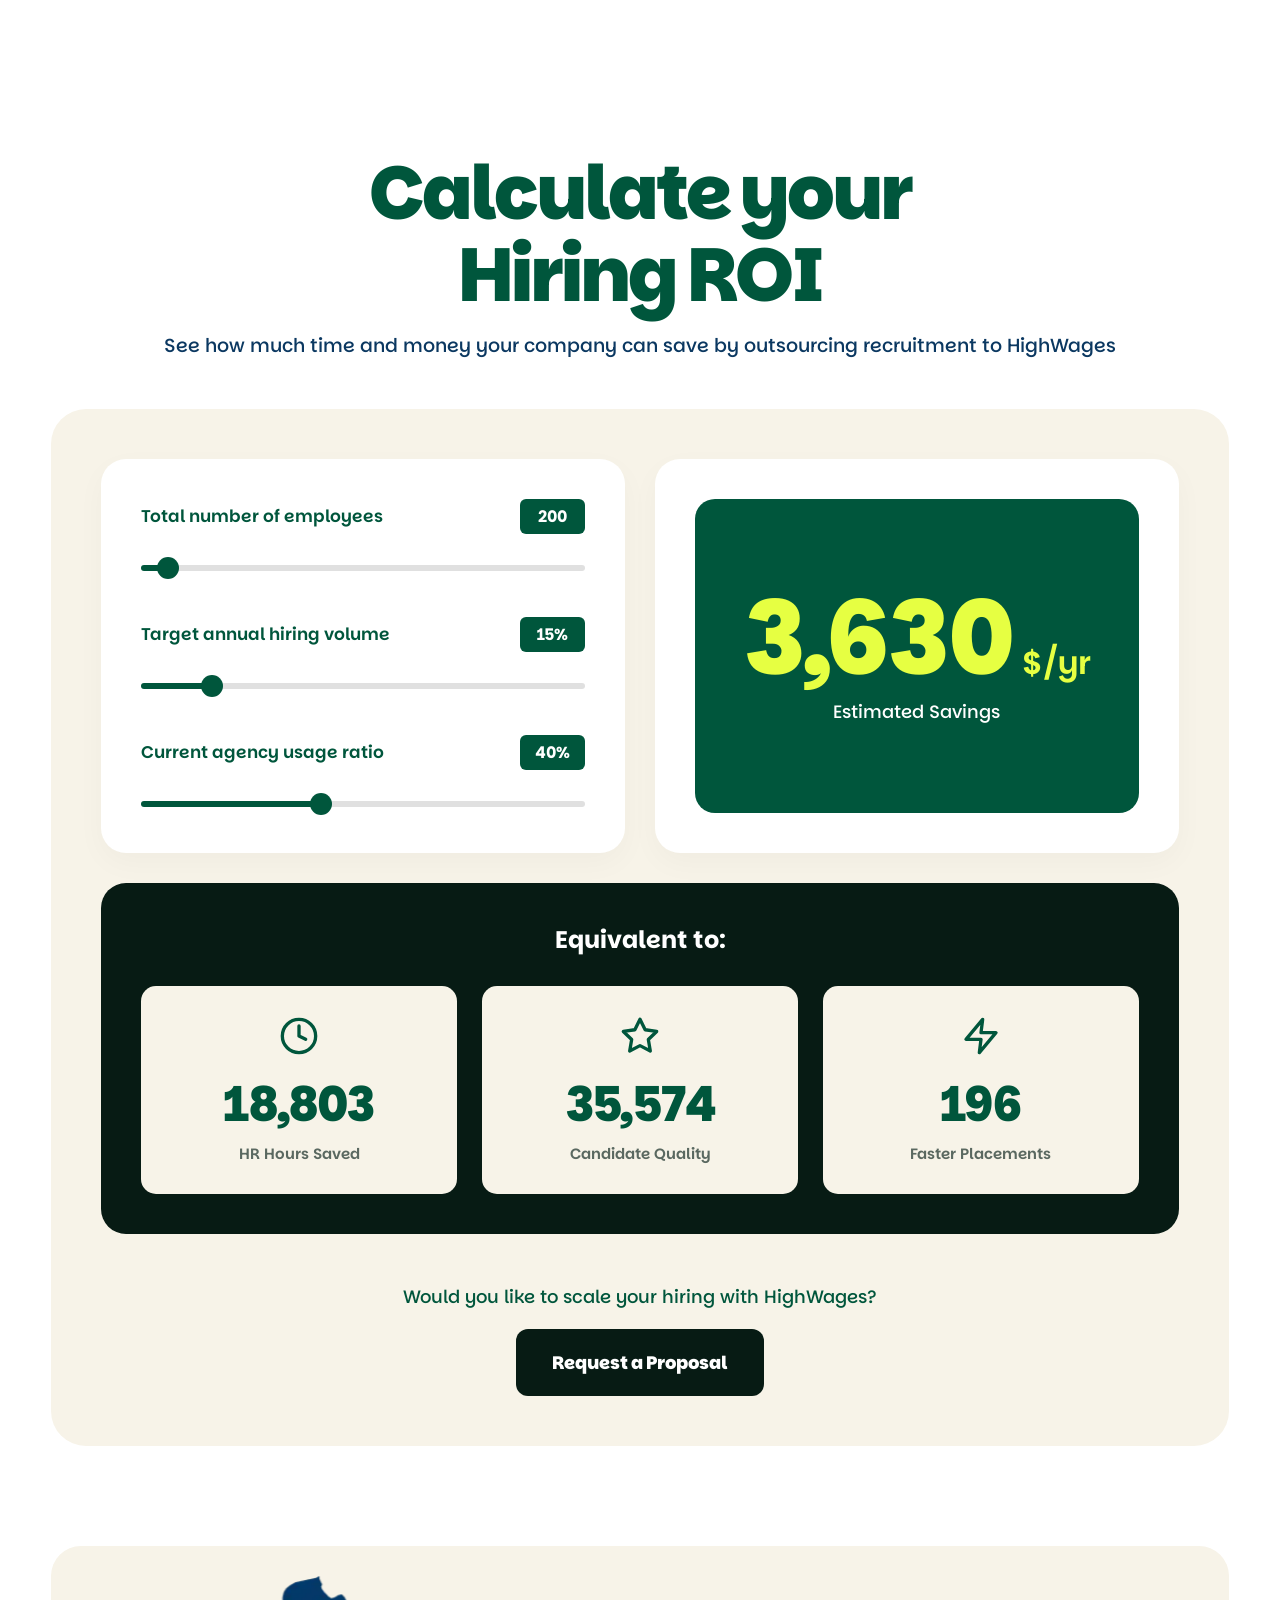
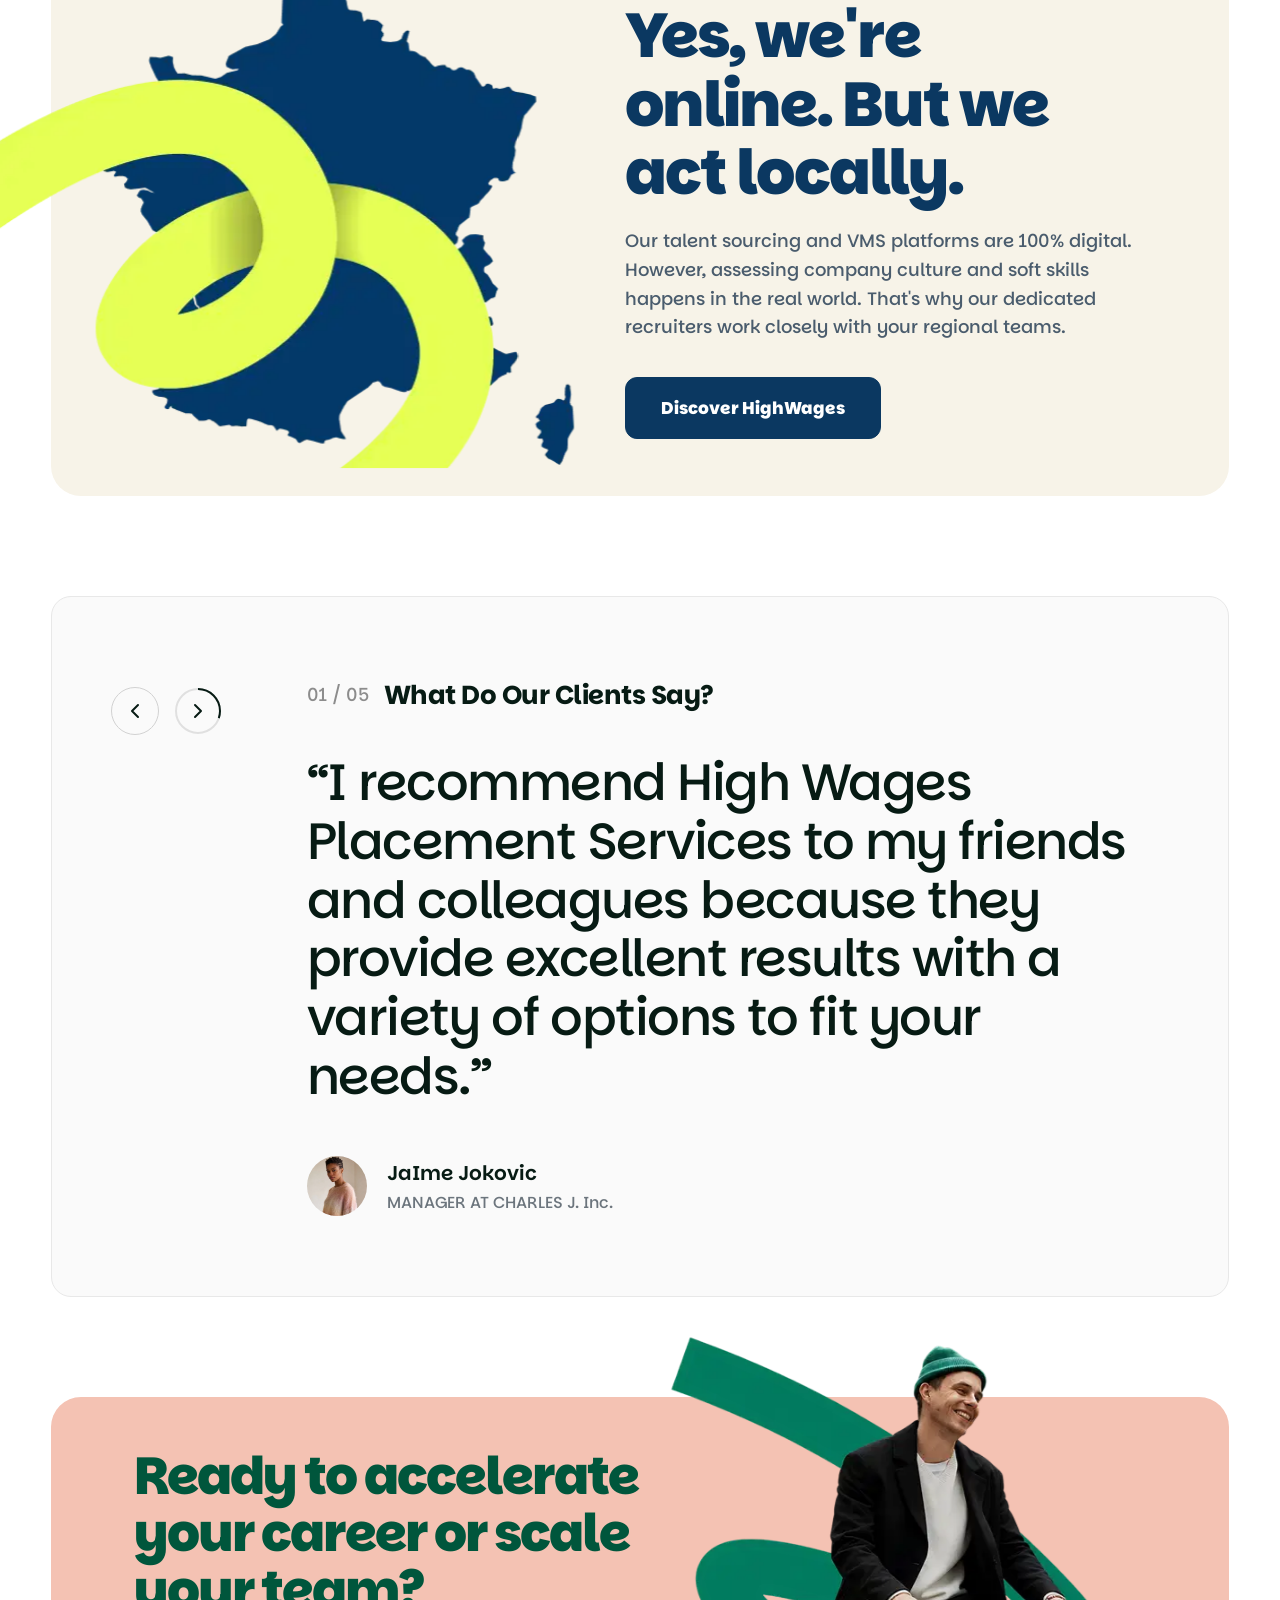
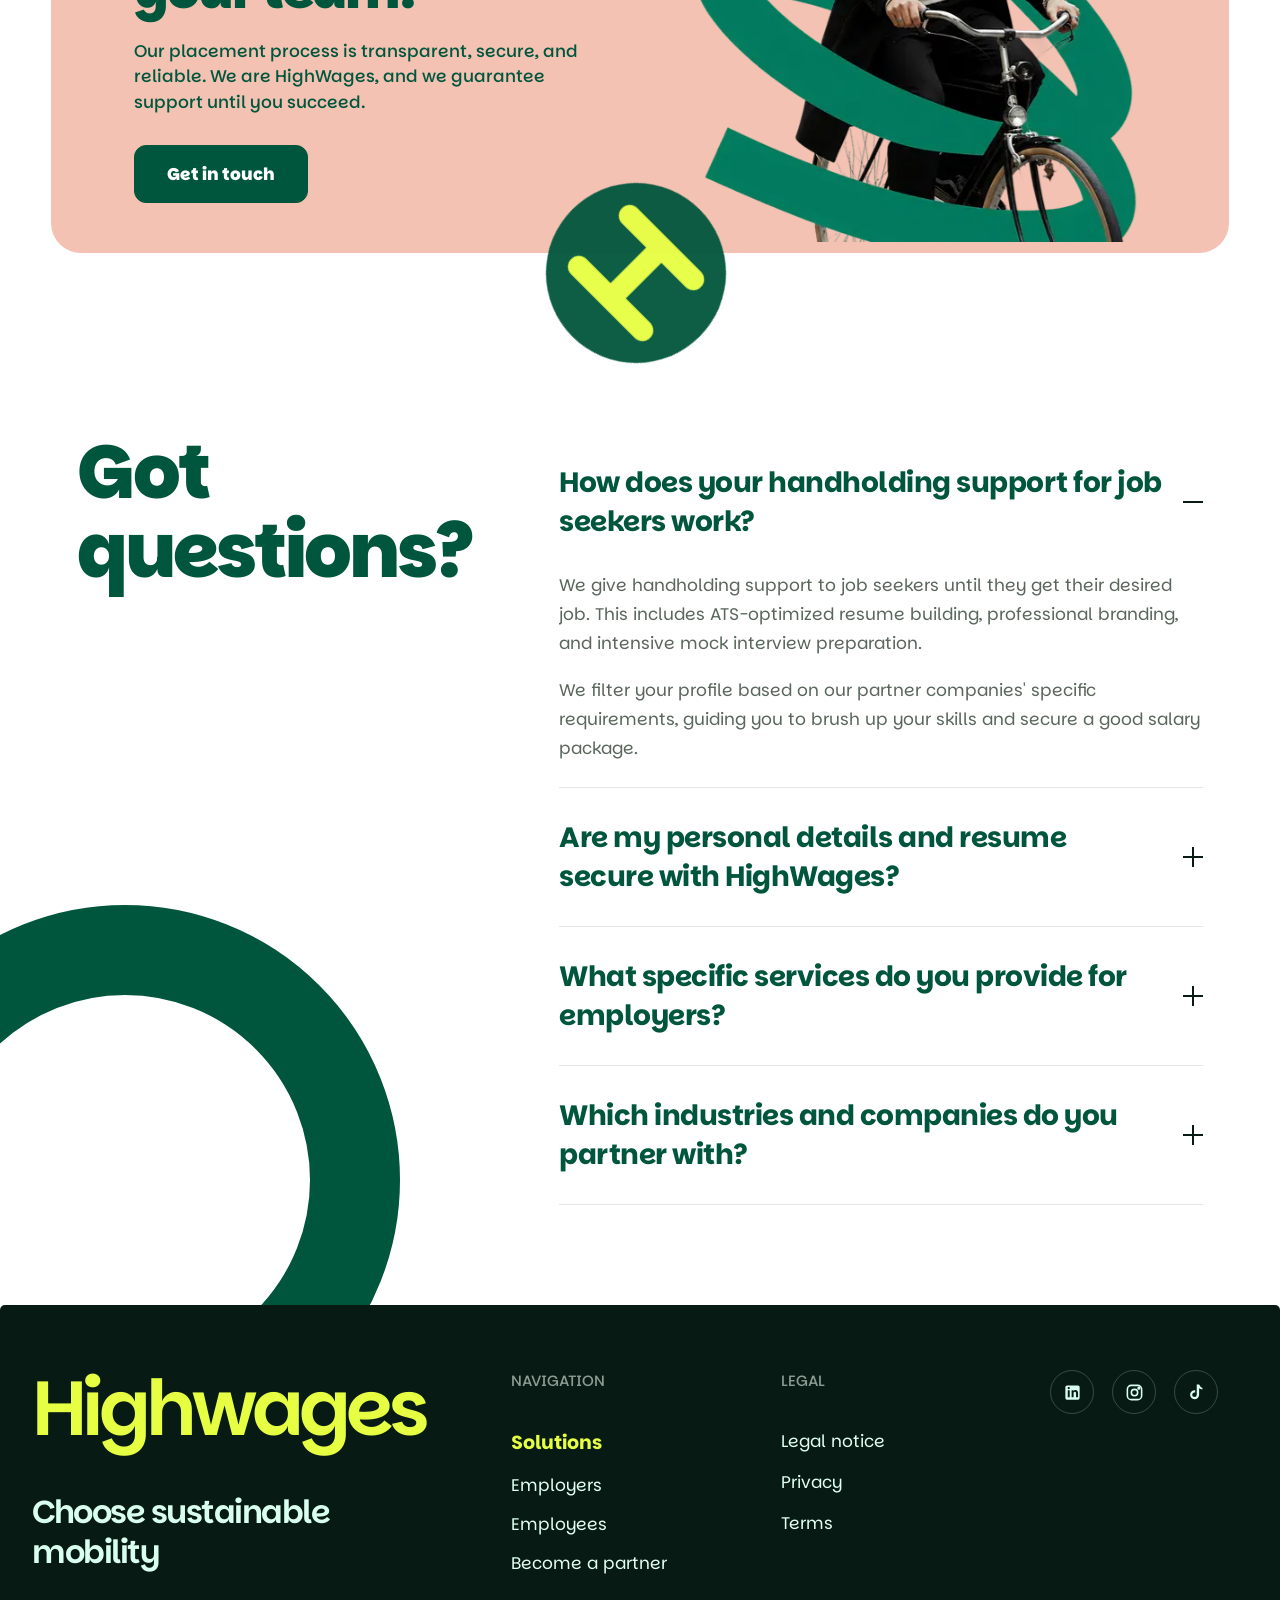
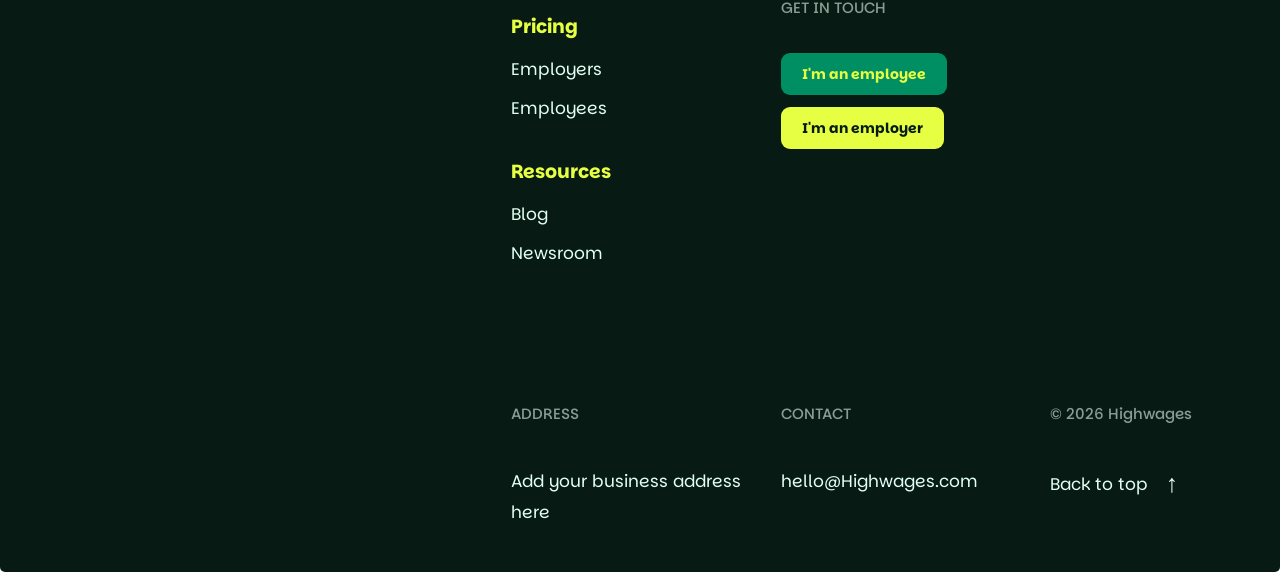
==== commit d59709c5: "changed content" ====
--- a/index.html
+++ b/index.html
@@ -543,64 +543,64 @@
         </section>
 
         <!-- =====================================
-            SCROLL STACKING SECTION
+            SCROLL STACKING SECTION (IMPACT)
         ====================================== -->
         <section class="scroll-stack-section" id="impact-stack">
 
             <!-- 1. Background Image Wrapper (Full Screen) -->
             <div class="stack-image-wrapper">
-                <img src="/images/Card-section2.webp" alt="People cycling" class="stack-bg-img">
-            </div>
-
-            <!-- 2. Well-being Card -->
+                <img src="/images/Card-section2.webp" alt="Corporate professionals working" class="stack-bg-img">
+            </div>
+
+            <!-- 2. Salary Boost Card -->
             <div class="stack-card stack-purple">
-                <!-- SVG loop background mate -->
+                <!-- SVG loop background -->
                 <svg class="card-bg-loop" viewBox="0 0 800 800" xmlns="http://www.w3.org/2000/svg">
                     <path d="M 100,800 C 600,800 700,200 400,200 C 150,200 150,600 500,600 C 700,600 800,400 800,400" />
                 </svg>
                 <div class="stack-content">
-                    <h2>Well-being</h2>
+                    <h2>Career Growth</h2>
                     <div class="wellbeing-text">
-                        <span class="big-percent">81%</span>
-                        <p>of cyclists report improved overall well-being from active commuting.</p>
-                    </div>
-                </div>
-            </div>
-
-            <!-- 3. Health Card -->
+                        <span class="big-percent">85%</span>
+                        <p>of candidates report securing a higher salary package after our interview preparation.</p>
+                    </div>
+                </div>
+            </div>
+
+            <!-- 3. Placement Speed Card -->
             <div class="stack-card stack-peach">
-                <!-- SVG loop background mate -->
+                <!-- SVG loop background -->
                 <svg class="card-bg-loop" viewBox="0 0 800 800" xmlns="http://www.w3.org/2000/svg">
                     <path d="M 100,800 C 600,800 700,200 400,200 C 150,200 150,600 500,600 C 700,600 800,400 800,400" />
                 </svg>
                 <div class="stack-content">
-                    <h2>Health</h2>
-                    <h3>Lower risk of chronic diseases</h3>
-                    <p>Active mobility (including daily cycling) is linked to a reduced risk of cardiovascular disease, diabetes, and cancer.</p>
-                </div>
-            </div>
-
-            <!-- 4. Absenteeism Card -->
+                    <h2>Placement Speed</h2>
+                    <h3>Accelerated Hiring Cycles</h3>
+                    <p>By leveraging our direct company tie-ups and pre-screened talent pools, we drastically reduce time-to-hire for our enterprise clients.</p>
+                </div>
+            </div>
+
+            <!-- 4. Retention Card -->
             <div class="stack-card stack-blue">
-                <!-- SVG loop background mate -->
+                <!-- SVG loop background -->
                 <svg class="card-bg-loop" viewBox="0 0 800 800" xmlns="http://www.w3.org/2000/svg">
                     <path d="M 100,800 C 600,800 700,200 400,200 C 150,200 150,600 500,600 C 700,600 800,400 800,400" />
                 </svg>
                 <div class="stack-content">
-                    <h2>Absenteeism</h2>
-                    <p>20 to 30% fewer absence days among physically active workers (including regular cyclists) compared to sedentary ones.</p>
-                </div>
-            </div>
-
-            <!-- 5. Impact Card -->
+                    <h2>Retention</h2>
+                    <p>Over 90% of candidates placed by HighWages remain with their employers past the crucial 2-year mark due to precise cultural matching.</p>
+                </div>
+            </div>
+
+            <!-- 5. Network Card -->
             <div class="stack-card stack-green">
-                <!-- SVG loop background mate -->
+                <!-- SVG loop background -->
                 <svg class="card-bg-loop" viewBox="0 0 800 800" xmlns="http://www.w3.org/2000/svg">
                     <path d="M 100,800 C 600,800 700,200 400,200 C 150,200 150,600 500,600 C 700,600 800,400 800,400" />
                 </svg>
                 <div class="stack-content">
-                    <h2>Impact</h2>
-                    <p>0.5 tons of CO₂ saved per year when an employee swaps their car for a bike on the commute.</p>
+                    <h2>Global Reach</h2>
+                    <p>With 24/7 outsourcing recruitment support, we ensure your business has access to top-tier talent across all time zones.</p>
                 </div>
             </div>
 
@@ -616,22 +616,21 @@
                 
                 <!-- Left Side Content -->
                 <div class="market-content">
-                    <h2>The largest bike marketplace dedicated to employees.</h2>
+                    <h2>The largest talent network dedicated to ambitious professionals.</h2>
                     <p>
-                        Highwages helps companies transform employee mobility with a turnkey solution that funds, structures and rolls out bikes at work (no big deal).
+                        HighWages specializes in providing sourcing services, Admin support, Full cycle recruitment, and VMS support. We filter profiles to perfectly match corporate requirements.
                     </p>
-                    <a href="#marketplace" class="discover-btn">Discover Highwages</a>
-                </div>
-
-                <!-- Right Side Tablet Image (ADDED 'desktop-only' CLASS HERE) -->
+                    <a href="#marketplace" class="discover-btn">Discover HighWages</a>
+                </div>
+
+                <!-- Right Side Tablet Image -->
                 <div class="market-image desktop-only">
-                    <img src="/images/marketplaceNew.webp" alt="Tablet showing Highwages marketplace">
-                </div>
-
-                <!-- Large Decorative 'H' SVG (Animated on scroll) -->
+                    <img src="/images/marketplaceNew.webp" alt="HighWages recruitment platform on a tablet">
+                </div>
+
+                <!-- Large Decorative 'H' SVG -->
                 <div class="market-animated-h">
                     <svg viewBox="0 0 100 100" xmlns="http://www.w3.org/2000/svg">
-                        <!-- Background Circle -->
                         <circle cx="50" cy="50" r="50" fill="#f6d3b4" />
                         <path d="M30,25 L30,75 M30,50 L70,50 M70,25 L70,75" 
                             fill="none" stroke="#4b1f9b" stroke-width="12" stroke-linecap="round" stroke-linejoin="round" />
@@ -642,27 +641,25 @@
 
             <!-- Partner Logos Section -->
             <div class="market-partners">
-                <p class="partner-subtitle">We partner with France's leading bike brands</p>
+                <p class="partner-subtitle">We partner with global industry leaders</p>
                 
                 <div class="partner-logo-slider">
                     <div class="partner-logo-track">
                         <!-- Group 1 -->
                         <div class="partner-logo-group">
-                            <img src="/images/logos/ellipse.webp" alt="Ellipse">
-                            <img src="/images/logos/gaya.webp" alt="Gaya">
-                            <img src="/images/logos/elwing.webp" alt="Elwing">
-                            <img src="/images/logos/jeanfourche.webp" alt="Jean Fourche">
-                            <img src="/images/logos/voltaire.webp" alt="Voltaire">
-                            <img src="/images/logos/bastille.webp" alt="Bastille">
+                            <img src="/images/logos/AMZN_BIG.webp" alt="Amazon">
+                            <img src="/images/logos/TTE_BIG.webp" alt="TotalEnergies">
+                            <img src="/images/logos/edf.webp" alt="EDF">
+                            <img src="/images/logos/capgemini.webp" alt="Capgemini">
+                            <img src="/images/logos/Back_Market_Vertical_Logo_Tangaroa.webp" alt="Back Market">
                         </div>
                         <!-- Group 2 (For infinite loop) -->
                         <div class="partner-logo-group" aria-hidden="true">
-                            <img src="/images/logos/ellipse.webp" alt="Ellipse">
-                            <img src="/images/logos/gaya.webp" alt="Gaya">
-                            <img src="/images/logos/elwing.webp" alt="Elwing">
-                            <img src="/images/logos/jeanfourche.webp" alt="Jean Fourche">
-                            <img src="/images/logos/voltaire.webp" alt="Voltaire">
-                            <img src="/images/logos/bastille.webp" alt="Bastille">
+                            <img src="/images/logos/AMZN_BIG.webp" alt="Amazon">
+                            <img src="/images/logos/TTE_BIG.webp" alt="TotalEnergies">
+                            <img src="/images/logos/edf.webp" alt="EDF">
+                            <img src="/images/logos/capgemini.webp" alt="Capgemini">
+                            <img src="/images/logos/Back_Market_Vertical_Logo_Tangaroa.webp" alt="Back Market">
                         </div>
                     </div>
                 </div>
@@ -671,14 +668,14 @@
         </section>
 
         <!-- =====================================
-            CO2 IMPACT CALCULATOR SECTION
+            HIRING IMPACT CALCULATOR SECTION
         ====================================== -->
         <section class="co2-calculator-section" id="pricing">
             <div class="calc-wrapper">
                 
                 <!-- Headers -->
-                <h2 class="calc-main-title">Calculate your <br>CO2 impact</h2>
-                <p class="calc-subtitle">See how much your company can save in CO2 emissions thanks to cycling</p>
+                <h2 class="calc-main-title">Calculate your <br>Hiring ROI</h2>
+                <p class="calc-subtitle">See how much time and money your company can save by outsourcing recruitment to HighWages</p>
 
                 <!-- Main Calculator Container -->
                 <div class="calc-container">
@@ -700,30 +697,30 @@
                             <!-- Slider 2 -->
                             <div class="slider-group">
                                 <div class="slider-label-wrap">
-                                    <label>Ratio of employees commuting by bike</label>
-                                    <span class="slider-badge" id="val-bike">3%</span>
+                                    <label>Target annual hiring volume</label>
+                                    <span class="slider-badge" id="val-bike">15%</span>
                                 </div>
-                                <input type="range" id="range-bike" class="custom-slider" min="1" max="100" value="3" step="1">
+                                <input type="range" id="range-bike" class="custom-slider" min="1" max="100" value="15" step="1">
                             </div>
 
                             <!-- Slider 3 -->
                             <div class="slider-group">
                                 <div class="slider-label-wrap">
-                                    <label>Remote work ratio per week</label>
-                                    <span class="slider-badge" id="val-remote">10%</span>
+                                    <label>Current agency usage ratio</label>
+                                    <span class="slider-badge" id="val-remote">40%</span>
                                 </div>
-                                <input type="range" id="range-remote" class="custom-slider" min="0" max="100" value="10" step="1">
+                                <input type="range" id="range-remote" class="custom-slider" min="0" max="100" value="40" step="1">
                             </div>
                         </div>
 
-                        <!-- Right: CO2 Result Box -->
+                        <!-- Right: ROI Result Box -->
                         <div class="calc-result-card">
                             <div class="result-inner-green">
                                 <div class="co2-number-wrap">
-                                    <span id="co2-total">1089</span>
-                                    <span class="co2-unit">Kg/an</span>
+                                    <span id="co2-total">45,000</span>
+                                    <span class="co2-unit">$/yr</span>
                                 </div>
-                                <p class="co2-label-text">CO2 saved</p>
+                                <p class="co2-label-text">Estimated Savings</p>
                             </div>
                         </div>
                     </div>
@@ -733,28 +730,25 @@
                         <h3 class="equiv-title">Equivalent to:</h3>
                         <div class="equiv-grid">
                             
-                            <!-- Car -->
+                            <!-- HR Time -->
                             <div class="equiv-card">
-                                <!-- Car SVG Icon -->
-                                <svg width="40" height="40" viewBox="0 0 24 24" fill="none" stroke="#00563c" stroke-width="2" stroke-linecap="round" stroke-linejoin="round"><path d="M14 16H9m10 0h3v-3.15a1 1 0 0 0-.84-.99L16 11l-2.7-3.6a2 2 0 0 0-1.6-.8H9.3a2 2 0 0 0-1.6.8L5 11l-5.16.86a1 1 0 0 0-.84.99V16h3m14 0a2 2 0 1 1-4 0m4 0a2 2 0 1 0-4 0m-10 0a2 2 0 1 1-4 0m4 0a2 2 0 1 0-4 0"/></svg>
-                                <h4 id="eq-car">5640</h4>
-                                <p>Km by Car</p>
+                                <svg width="40" height="40" viewBox="0 0 24 24" fill="none" stroke="#00563c" stroke-width="2" stroke-linecap="round" stroke-linejoin="round"><circle cx="12" cy="12" r="10"/><polyline points="12 6 12 12 16 14"/></svg>
+                                <h4 id="eq-car">840</h4>
+                                <p>HR Hours Saved</p>
                             </div>
 
-                            <!-- Plane -->
+                            <!-- Candidate Quality -->
                             <div class="equiv-card">
-                                <!-- Plane SVG Icon -->
-                                <svg width="40" height="40" viewBox="0 0 24 24" fill="none" stroke="#00563c" stroke-width="2" stroke-linecap="round" stroke-linejoin="round"><path d="M17.8 19.2 16 11l3.5-3.5C21 6 21.5 4 21 3c-1-.5-3 0-4.5 1.5L13 8 4.8 6.2c-.5-.1-.9.2-1.1.7l-1.2 3.3c-.2.5.1 1.1.6 1.4l5.5 2L5.8 17l-2.6-.4c-.4-.1-.8.1-1 .5L1.5 19l4.7 1.5 1.5 4.7 1.9-.7c.4-.2.6-.6.5-1l-.4-2.6 3.4-2.8 2 5.5c.3.5.9.8 1.4.6l3.3-1.2c.5-.2.8-.6.7-1.1z"/></svg>
-                                <h4 id="eq-plane">10673</h4>
-                                <p>Km by Plane</p>
+                                <svg width="40" height="40" viewBox="0 0 24 24" fill="none" stroke="#00563c" stroke-width="2" stroke-linecap="round" stroke-linejoin="round"><path d="M12 2l3.09 6.26L22 9.27l-5 4.87 1.18 6.88L12 17.77l-6.18 3.25L7 14.14 2 9.27l6.91-1.01L12 2z"/></svg>
+                                <h4 id="eq-plane">Top 5%</h4>
+                                <p>Candidate Quality</p>
                             </div>
 
-                            <!-- Heating -->
+                            <!-- Time to Fill -->
                             <div class="equiv-card">
-                                <!-- Radiator SVG Icon -->
-                                <svg width="40" height="40" viewBox="0 0 24 24" fill="none" stroke="#00563c" stroke-width="2" stroke-linecap="round" stroke-linejoin="round"><path d="M12 9v11m-4-11v11m8-11v11m-9.5-3h11M5 5h14c1.1 0 2 .9 2 2v1c0 1.1-.9 2-2 2H5c-1.1 0-2-.9-2-2V7c0-1.1.9-2 2-2z"/></svg>
-                                <h4 id="eq-heat">59</h4>
-                                <p>Day of heating</p>
+                                <svg width="40" height="40" viewBox="0 0 24 24" fill="none" stroke="#00563c" stroke-width="2" stroke-linecap="round" stroke-linejoin="round"><path d="M13 2L3 14h9l-1 8 10-12h-9l1-8z"/></svg>
+                                <h4 id="eq-heat">30%</h4>
+                                <p>Faster Placements</p>
                             </div>
 
                         </div>
@@ -762,8 +756,8 @@
 
                     <!-- Action Area -->
                     <div class="calc-footer">
-                        <p>Would you like to benefit from HighWages in your company?</p>
-                        <a href="#contact" class="discover-btn" style="margin-top: 20px;">Try for free</a>
+                        <p>Would you like to scale your hiring with HighWages?</p>
+                        <a href="#contact" class="discover-btn" style="margin-top: 20px;">Request a Proposal</a>
                     </div>
 
                 </div>
@@ -780,16 +774,16 @@
                 
                 <!-- Left Side: Map Image -->
                 <div class="network-image">
-                    <img src="/images/Map_shape_all.webp" alt="Map of France with route loop">
+                    <img src="/images/Map_shape_all.webp" alt="Map indicating global recruitment reach">
                 </div>
 
                 <!-- Right Side: Content -->
                 <div class="network-content">
-                    <h2>Yes, we're online.<br>But that's not all.</h2>
+                    <h2>Yes, we're online. But we act locally.</h2>
                     <p>
-                        Our marketplace is 100% online. But your bike rides in the real world. That's why we rely on a network of partner shops across France.
+                        Our talent sourcing and VMS platforms are 100% digital. However, assessing company culture and soft skills happens in the real world. That's why our dedicated recruiters work closely with your regional teams.
                     </p>
-                    <a href="#network" class="network-btn">Discover Highwages</a>
+                    <a href="#network" class="network-btn">Discover HighWages</a>
                 </div>
 
             </div>
@@ -804,16 +798,14 @@
                 
                 <!-- Left Side: Navigation Arrows & Timer -->
                 <div class="testi-nav">
+                    <!-- ... Keep your existing SVG arrows ... -->
                     <button class="testi-btn prev-btn" id="prevTesti">
                         <svg width="24" height="24" viewBox="0 0 24 24" fill="none" stroke="currentColor" stroke-width="2" stroke-linecap="round" stroke-linejoin="round"><path d="m15 18-6-6 6-6"/></svg>
                     </button>
                     
                     <button class="testi-btn next-btn" id="nextTesti">
-                        <!-- SVG Circle Timer (Video ma chhe tem) -->
                         <svg class="timer-circle" width="48" height="48" viewBox="0 0 48 48">
-                            <!-- Background Circle -->
                             <circle cx="24" cy="24" r="22" fill="none" stroke="#e0e0e0" stroke-width="2" />
-                            <!-- Animated Progress Circle -->
                             <circle class="progress-circle" cx="24" cy="24" r="22" fill="none" stroke="#071b14" stroke-width="2" />
                         </svg>
                         <svg class="arrow-icon" width="24" height="24" viewBox="0 0 24 24" fill="none" stroke="currentColor" stroke-width="2" stroke-linecap="round" stroke-linejoin="round"><path d="m9 18 6-6-6-6"/></svg>
@@ -824,65 +816,65 @@
                 <div class="testi-content-wrapper">
                     <div class="testi-header">
                         <span class="testi-counter" id="testiCounter">01 / 05</span>
-                        <h3>Don't just take our word for it...</h3>
+                        <h3>What Do Our Clients Say?</h3>
                     </div>
 
                     <!-- Slide 1 -->
                     <div class="testi-slide active" data-index="1">
-                        <p class="quote">“We were pleasantly surprised by the impact of cycling on daily company life. It became a real collective movement that gradually brought people together around it.”</p>
+                        <p class="quote">“I recommend High Wages Placement Services to my friends and colleagues because they provide excellent results with a variety of options to fit your needs.”</p>
                         <div class="author">
-                            <img src="/images/portrait.webp" alt="Mara Kline">
+                            <img src="/images/portrait.webp" alt="JaIme Jokovic">
                             <div>
-                                <h4>Mara Kline</h4>
-                                <span>Northbay Produce Co.</span>
+                                <h4>JaIme Jokovic</h4>
+                                <span>MANAGER AT CHARLES J. Inc.</span>
                             </div>
                         </div>
                     </div>
 
                     <!-- Slide 2 -->
                     <div class="testi-slide" data-index="2">
-                        <p class="quote">“Setting up the Sustainable Mobility Allowance with BeeToGreen was disarmingly simple. Our teams are equipped, motivated, and riding every day.”</p>
+                        <p class="quote">“From beginning to end, the cooperation was smooth and contact with High wages's representatives was very easy.”</p>
                         <div class="author">
-                            <img src="/images/portrait.webp" alt="Tom Vasseur">
+                            <img src="/images/portrait.webp" alt="Richard Densen">
                             <div>
-                                <h4>Julien Reyes</h4>
-                                <span>Atelier Voltaire</span>
+                                <h4>Richard Densen</h4>
+                                <span>Lead Customer Executive at Skilight Indus</span>
                             </div>
                         </div>
                     </div>
 
                     <!-- Slide 3 -->
                     <div class="testi-slide" data-index="3">
-                        <p class="quote">“We saw a real shift in our mobility culture: fewer cars in the parking lot, more bikes, and most importantly, employees arriving at the office in a great mood.”</p>
+                        <p class="quote">“They perfectly understood our company profile and culture and delivered candidates with soft skills that matched.”</p>
                         <div class="author">
-                            <img src="/images/portrait.webp" alt="Sarah Jenkins">
+                            <img src="/images/portrait.webp" alt="Karla Lee">
                             <div>
-                                <h4>Camille Doré</h4>
-                                <span>Studio Bastille</span>
+                                <h4>Karla Lee</h4>
+                                <span>CEO at Imagify Commerce</span>
                             </div>
                         </div>
                     </div>
                     
                     <!-- Slide 4 -->
                     <div class="testi-slide" data-index="4">
-                        <p class="quote">“Highwage's support is what made the difference for us. From bike racks to test rides, everything was designed to work from day one.”</p>
+                        <p class="quote">“We were amazed by their high communication skills and impressive time finding the best-matching candidate.”</p>
                         <div class="author">
-                            <img src="/images/portrait.webp" alt="David Chen">
+                            <img src="/images/portrait.webp" alt="Arush Yati">
                             <div>
-                                <h4>Tom Vasseur</h4>
-                                <span>Maison Ellipse</span>
+                                <h4>Arush Yati</h4>
+                                <span>COO at Traveldocs Adventure</span>
                             </div>
                         </div>
                     </div>
 
                     <!-- Slide 5  -->
                     <div class="testi-slide" data-index="5">
-                        <p class="quote">“Beyond the environmental aspect, what convinced us was the impact on our teams' health and well-being. Today, we wouldn't go back for anything.”</p>
+                        <p class="quote">“They understand exactly what we look for and provide us with high-quality candidates on a weekly basis. They kept us updated during the entire process.”</p>
                         <div class="author">
-                            <img src="/images/portrait.webp" alt="Inès Marchand">
+                            <img src="/images/portrait.webp" alt="Melica H.">
                             <div>
-                                <h4>Inès Marchand</h4>
-                                <span>Cycles Gaya</span>
+                                <h4>Melica H.</h4>
+                                <span>Owner of Artistx Fashion</span>
                             </div>
                         </div>
                     </div>
@@ -899,24 +891,22 @@
                 
                 <!-- Left Side Content -->
                 <div class="tour-content">
-                    <h2>Right, that's the tour all wrapped up!</h2>
+                    <h2>Ready to accelerate your career or scale your team?</h2>
                     <p>
-                        Our marketplace is 100% online. But your bike, it rides in the real world. That's why we work with a network of partner shops across France.
+                        Our placement process is transparent, secure, and reliable. We are HighWages, and we guarantee support until you succeed.
                     </p>
                     <a href="/contact.html" class="tour-btn">Get in touch</a>
                 </div>
 
-                <!-- Right Side Cyclist Image -->
+                <!-- Right Side Image -->
                 <div class="tour-image">
-                    <img src="/images/bike_green_smaller.webp" alt="Cyclist smiling">
-                </div>
-
-                <!-- Animated 'H' Logo (Dark green circle with lime 'H') -->
+                    <img src="/images/bike_green_smaller.webp" alt="Professional hired smiling">
+                </div>
+
+                <!-- Animated 'H' Logo -->
                 <div class="tour-animated-h">
                     <svg viewBox="0 0 100 100" xmlns="http://www.w3.org/2000/svg">
-                        <!-- Dark Green Background Circle -->
                         <circle cx="50" cy="50" r="50" fill="#00563c" />
-                        <!-- Lime 'H' Path -->
                         <path d="M30,25 L30,75 M30,50 L70,50 M70,25 L70,75" 
                             fill="none" stroke="#e6ff42" stroke-width="12" stroke-linecap="round" stroke-linejoin="round" />
                     </svg>
@@ -943,90 +933,46 @@
                     <!-- Question 1 (Default Open) -->
                     <div class="faq-item active">
                         <button class="faq-question">
-                            <span>Can the FMD be implemented without collective bargaining (NAO)?</span>
+                            <span>How does your handholding support for job seekers work?</span>
                             <span class="faq-icon"></span>
                         </button>
                         <div class="faq-answer">
-                            <p>Yes. The FMD does not need to be negotiated as part of a NAO to exist within a company.</p>
-                            <p>The Ministry of Ecological Transition clarifies that negotiating the implementation of the FMD is not mandatory, even though mobility topics must be addressed in NAO processes for certain companies with 50 or more employees and employee representatives.</p>
-                            <p>In practice, the FMD can therefore be implemented unilaterally by the employer, enabling a quick and positive rollout of the scheme.</p>
+                            <p>We give handholding support to job seekers until they get their desired job. This includes ATS-optimized resume building, professional branding, and intensive mock interview preparation.</p>
+                            <p>We filter your profile based on our partner companies' specific requirements, guiding you to brush up your skills and secure a good salary package.</p>
                         </div>
                     </div>
 
                     <!-- Question 2 -->
                     <div class="faq-item">
                         <button class="faq-question">
-                            <span>Can the FMD be implemented unilaterally?</span>
+                            <span>Are my personal details and resume secure with HighWages?</span>
                             <span class="faq-icon"></span>
                         </button>
                         <div class="faq-answer">
-                            <p>Yes, employers can implement the Sustainable Mobility Package (FMD) unilaterally under specific regulatory guidelines to support employee active commuting.</p>
+                            <p>Absolutely. You can trust us with your personal information and data. We have numerous clients who are highly satisfied with our secure services. We choose data security and confidentiality as our first priority.</p>
                         </div>
                     </div>
 
                     <!-- Question 3 -->
                     <div class="faq-item">
                         <button class="faq-question">
-                            <span>Does Highwages support the implementation of the FMD?</span>
+                            <span>What specific services do you provide for employers?</span>
                             <span class="faq-icon"></span>
                         </button>
                         <div class="faq-answer">
-                            <p>Highwages provides complete turnkey solutions to structure, fund, and manage employee mobility programs, including full support for FMD implementation.</p>
+                            <p>HighWages specializes in providing sourcing services, Admin support, Full cycle recruitment, and VMS (Vendor Management System) support.</p>
+                            <p>We also provide 24/7 outsourcing recruitment support for all our enterprise clients.</p>
                         </div>
                     </div>
 
                     <!-- Question 4 -->
                     <div class="faq-item">
                         <button class="faq-question">
-                            <span>How does the employee rollout work?</span>
+                            <span>Which industries and companies do you partner with?</span>
                             <span class="faq-icon"></span>
                         </button>
                         <div class="faq-answer">
-                            <p>The rollout is seamless, ranging from digital catalog access and bike selection to direct delivery and administrative tracking.</p>
-                        </div>
-                    </div>
-
-                    <!-- Question 5 -->
-                    <div class="faq-item">
-                        <button class="faq-question">
-                            <span>What can employees do with the Highwages Marketplace?</span>
-                            <span class="faq-icon"></span>
-                        </button>
-                        <div class="faq-answer">
-                            <p>Employees can browse and order bikes, accessories, and maintenance packages directly through the online employee portal.</p>
-                        </div>
-                    </div>
-
-                    <!-- Question 6 -->
-                    <div class="faq-item">
-                        <button class="faq-question">
-                            <span>Is the scheme easy to administer?</span>
-                            <span class="faq-icon"></span>
-                        </button>
-                        <div class="faq-answer">
-                            <p>Yes, automated workflows and centralized dashboards make administration effortless for HR and finance teams.</p>
-                        </div>
-                    </div>
-
-                    <!-- Question 7 -->
-                    <div class="faq-item">
-                        <button class="faq-question">
-                            <span>Is the FMD financially and socially beneficial?</span>
-                            <span class="faq-icon"></span>
-                        </button>
-                        <div class="faq-answer">
-                            <p>It offers tax exemptions for companies and employees while substantially improving workplace well-being and reducing carbon emissions.</p>
-                        </div>
-                    </div>
-
-                    <!-- Question 8 -->
-                    <div class="faq-item">
-                        <button class="faq-question">
-                            <span>Why choose Highwages?</span>
-                            <span class="faq-icon"></span>
-                        </button>
-                        <div class="faq-answer">
-                            <p>We combine France's top bike brands with automated funding and management tools to make active commuting effortless.</p>
+                            <p>We have strong tie-ups with a multitude of reputed global companies across sectors like Technology, Finance, Energy, and Operations, including brands like Canon, TotalEnergies, and Sony.</p>
                         </div>
                     </div>
 
--- a/css/style.css
+++ b/css/style.css
@@ -1106,14 +1106,13 @@
 
     /* --- HEADER  --- */
     .header {
-        top: 10px;
-        left: 3%;
-        width: 94%;
+        top: 12px;
+        left: 14px;
+        right: 14px;
+        width: auto;
+        transform: none;
         min-height: 66px;
-        padding: 10px 16px;
-        display: flex;
-        align-items: center;
-        justify-content: space-between;
+        padding: 12px 20px;
     }
 
     .logo {
@@ -1193,7 +1192,7 @@
         font-size: clamp(42px, 12vw, 65px);
         letter-spacing: -2px;
         line-height: 1.05;
-        color: var(--lime); /* Yellow color */
+        color: #f38437; /* Yellow color */
         text-align: center;
     }
 
@@ -1225,11 +1224,11 @@
     /* Underline Text Button */
     .learn-btn {
         font-size: 16px;
-        color: var(--lime);
+        color: #f38437;
         background: transparent;
         padding: 0 0 4px 0;
         border-radius: 0;
-        border-bottom: 2px solid var(--lime);
+        border-bottom: 2px solid #f38437;
         width: auto;
     }
 
@@ -1422,11 +1421,16 @@
     /* HEADER */
 
     .header {
-        top: 12px;
-        left: 3%;
-        width: 94%;
+        top: 10px;
+        left: 14px;
+        right: 14px;
+        width: auto;
+        transform: none;
         min-height: 66px;
-        padding: 12px 16px;
+        padding: 10px 20px;
+        display: flex;
+        align-items: center;
+        justify-content: space-between;
     }
 
     .header.scrolled {
@@ -5047,8 +5051,12 @@
     /* --- 1. HEADER  --- */
     .header {
         top: 10px !important;
+        left: 14px !important;
+        right: 14px !important;
+        width: auto !important;
+        transform: none !important;
         min-height: 70px !important;
-        padding: 10px 15px !important;
+        padding: 10px 22px !important;
         border-radius: 12px !important;
         display: flex !important;
         align-items: center !important;
@@ -5616,6 +5624,8 @@
     html {
         scrollbar-width: none !important;
         -ms-overflow-style: none !important;
+        overflow-x: hidden !important;
+        width: 100% !important; /* FIXED FROM 100vw */
     }
 
     html::-webkit-scrollbar,
@@ -5627,6 +5637,161 @@
 
     body {
         overflow-x: hidden !important;
-    }
-
-}+        width: 100% !important;
+        position: relative !important;
+    }
+}
+
+
+/* =========================================
+   HOMEPAGE - SHARED MOBILE HEADER FIX
+========================================= */
+
+@media (max-width: 900px) {
+
+    /* Main header */
+    .header {
+        position: fixed !important;
+        top: 10px !important;
+        left: 14px !important;
+        right: 14px !important;
+        width: auto !important;
+        min-height: 0 !important;
+        height: auto !important;
+        padding: 0 18px !important;
+        display: block !important;
+        background: #111111 !important;
+        border-radius: 15px !important;
+        transform: none !important;
+        z-index: 9999 !important;
+        box-sizing: border-box !important;
+    }
+
+    /* Header inner alignment */
+    .header .header-container {
+        width: 100% !important;
+        height: 76px !important;
+        min-height: 76px !important;
+        display: flex !important;
+        align-items: center !important;
+        justify-content: space-between !important;
+        gap: 8px !important;
+    }
+
+    /* Logo */
+    .header .logo {
+        display: flex !important;
+        align-items: center !important;
+        flex: 0 1 auto !important;
+        min-width: 0 !important;
+        font-size: 26px !important;
+    }
+
+    .header .logo img {
+        display: block !important;
+        width: 145px !important;
+        max-width: 100% !important;
+        height: auto !important;
+        object-fit: contain !important;
+    }
+
+    /* Hide desktop navigation */
+    .header .main-nav {
+        display: none !important;
+    }
+
+    /* Login button */
+    .header .header-actions {
+        display: flex !important;
+        flex: 0 0 auto !important;
+        align-items: center !important;
+        justify-content: flex-end !important;
+        margin-left: auto !important;
+        gap: 0 !important;
+    }
+
+    .header .header-actions .lang-switch,
+    .header .header-actions .btn-demo {
+        display: none !important;
+    }
+
+    .header .header-actions .btn-login {
+        display: inline-flex !important;
+        align-items: center !important;
+        justify-content: center !important;
+        min-width: 104px !important;
+        min-height: 48px !important;
+        padding: 0 14px !important;
+        background: #d9f743 !important;
+        color: #071b14 !important;
+        border-radius: 15px !important;
+        font-size: 17px !important;
+        font-weight: 700 !important;
+        white-space: nowrap !important;
+    }
+
+    /* Hamburger container */
+    .header .mobile-header-actions {
+        display: flex !important;
+        flex: 0 0 auto !important;
+        align-items: center !important;
+        margin-left: 8px !important;
+    }
+
+    /* Hamburger icon */
+    .header .mobile-menu-open {
+        display: flex !important;
+        width: 36px !important;
+        height: 40px !important;
+        flex-direction: column !important;
+        align-items: center !important;
+        justify-content: center !important;
+        gap: 6px !important;
+        cursor: pointer !important;
+    }
+
+    .header .mobile-menu-open span {
+        display: block !important;
+        width: 34px !important;
+        height: 3px !important;
+        background: #ffffff !important;
+        border-radius: 5px !important;
+    }
+}
+
+/* SMALL MOBILE */
+@media (max-width: 380px) {
+
+    .header {
+        left: 8px !important;
+        right: 8px !important;
+        padding: 0 12px !important;
+    }
+
+    .header .header-container {
+        height: 68px !important;
+        min-height: 68px !important;
+    }
+
+    .header .logo img {
+        width: 130px !important;
+    }
+
+    .header .header-actions .btn-login {
+        min-width: 88px !important;
+        min-height: 44px !important;
+        font-size: 15px !important;
+    }
+
+    .header .mobile-header-actions {
+        margin-left: 5px !important;
+    }
+
+    .header .mobile-menu-open {
+        width: 32px !important;
+    }
+
+    .header .mobile-menu-open span {
+        width: 29px !important;
+    }
+}
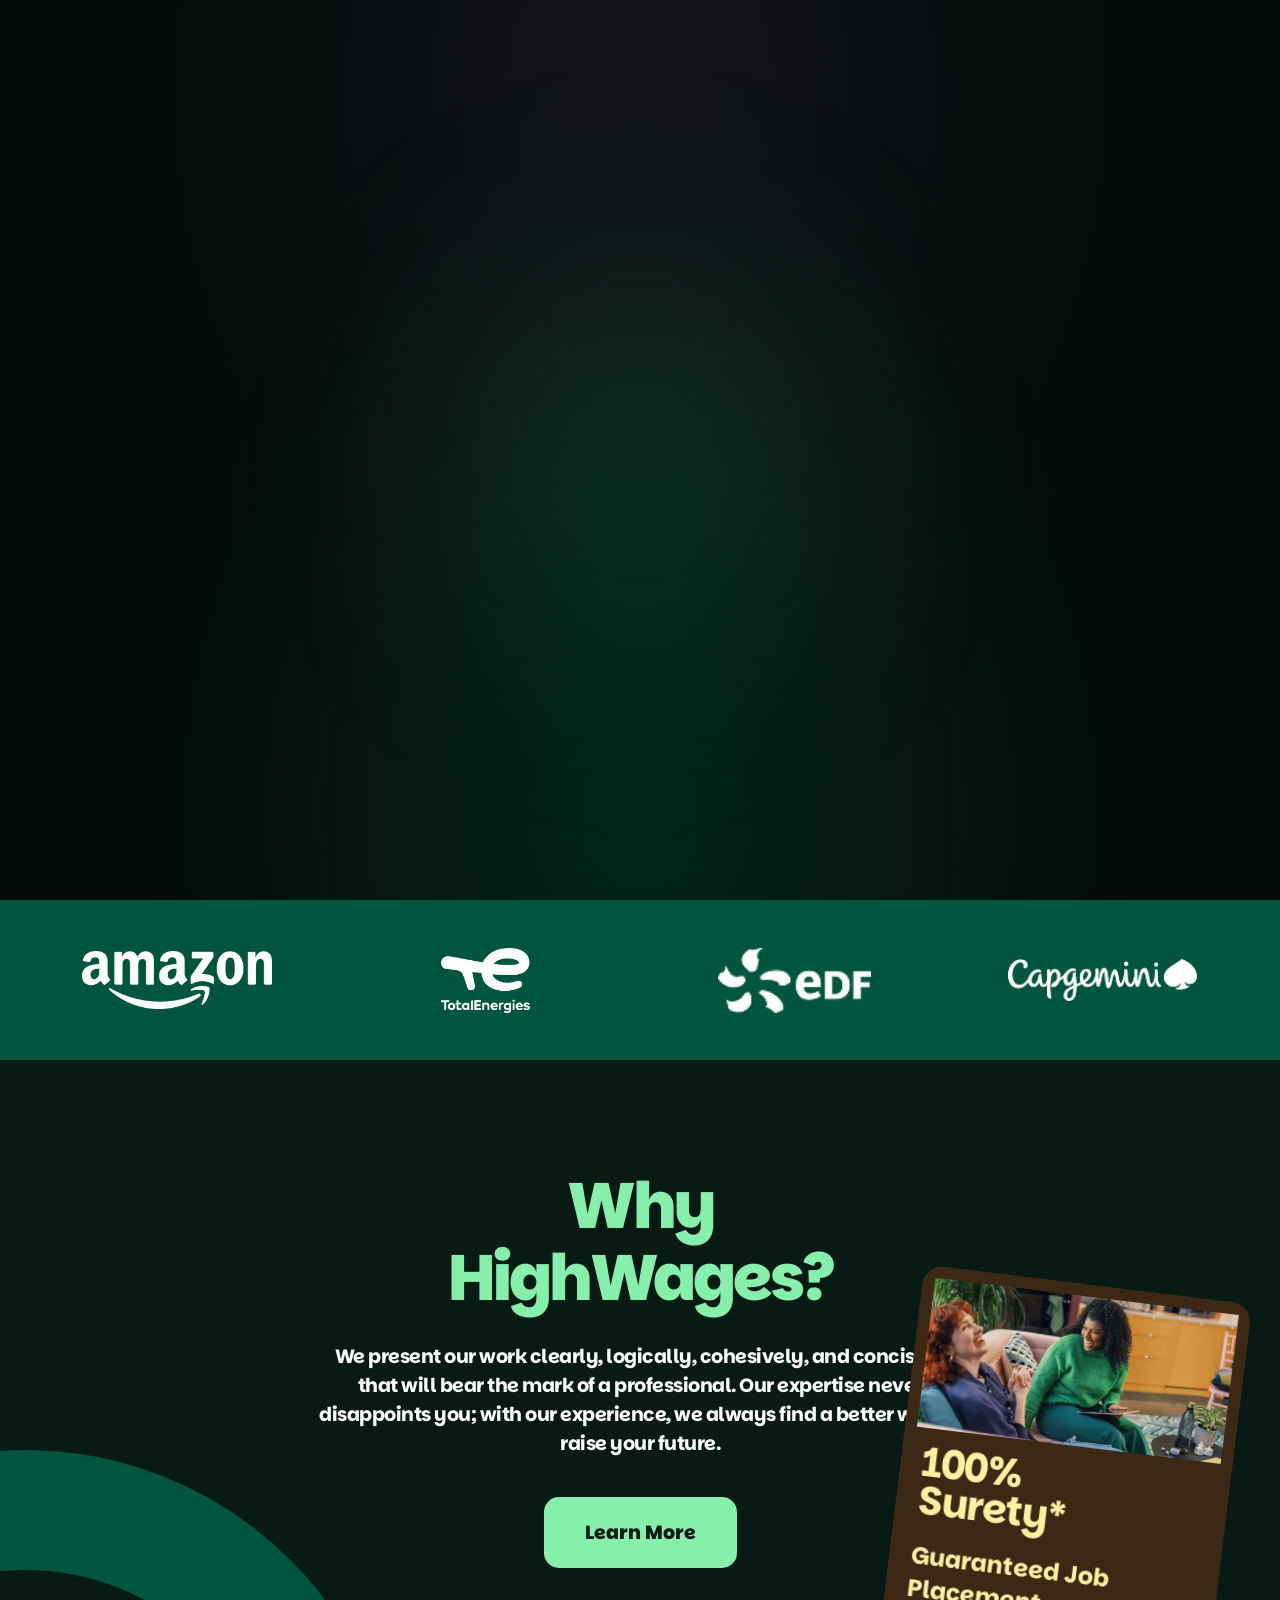
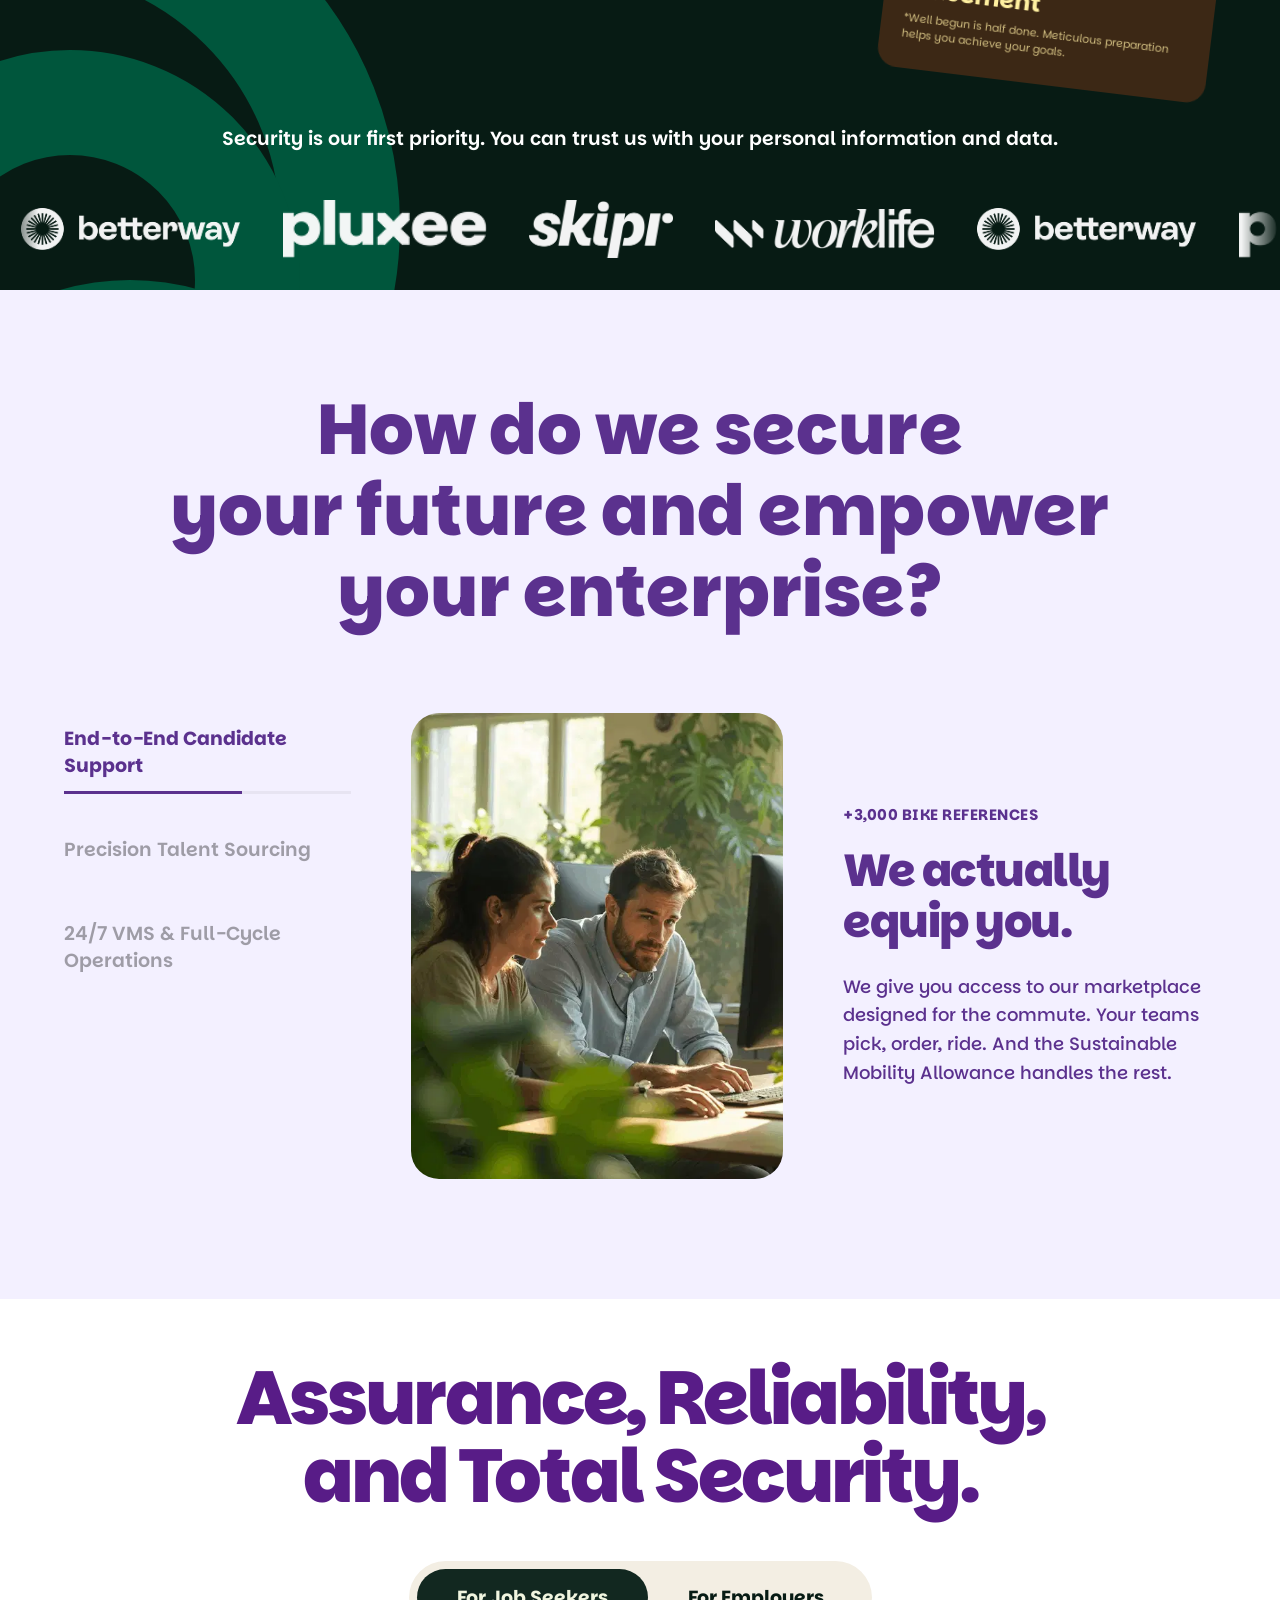
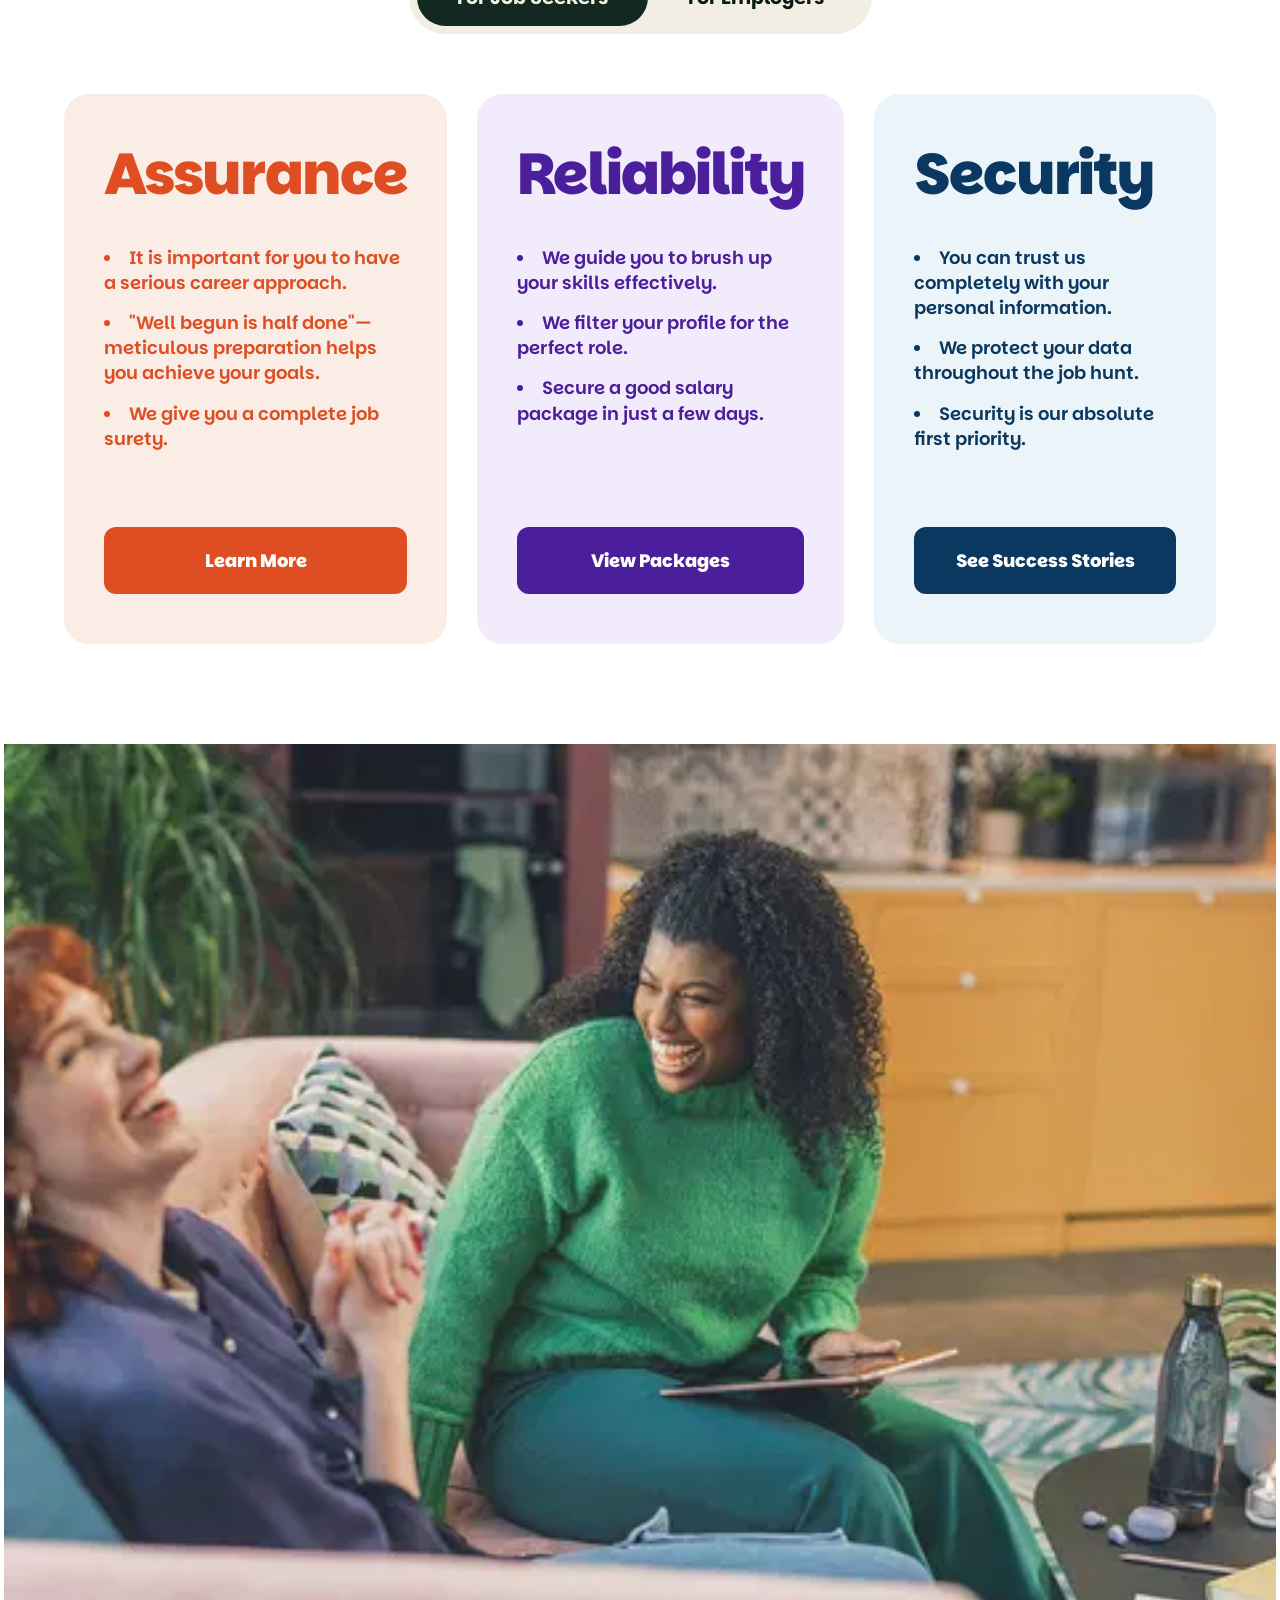
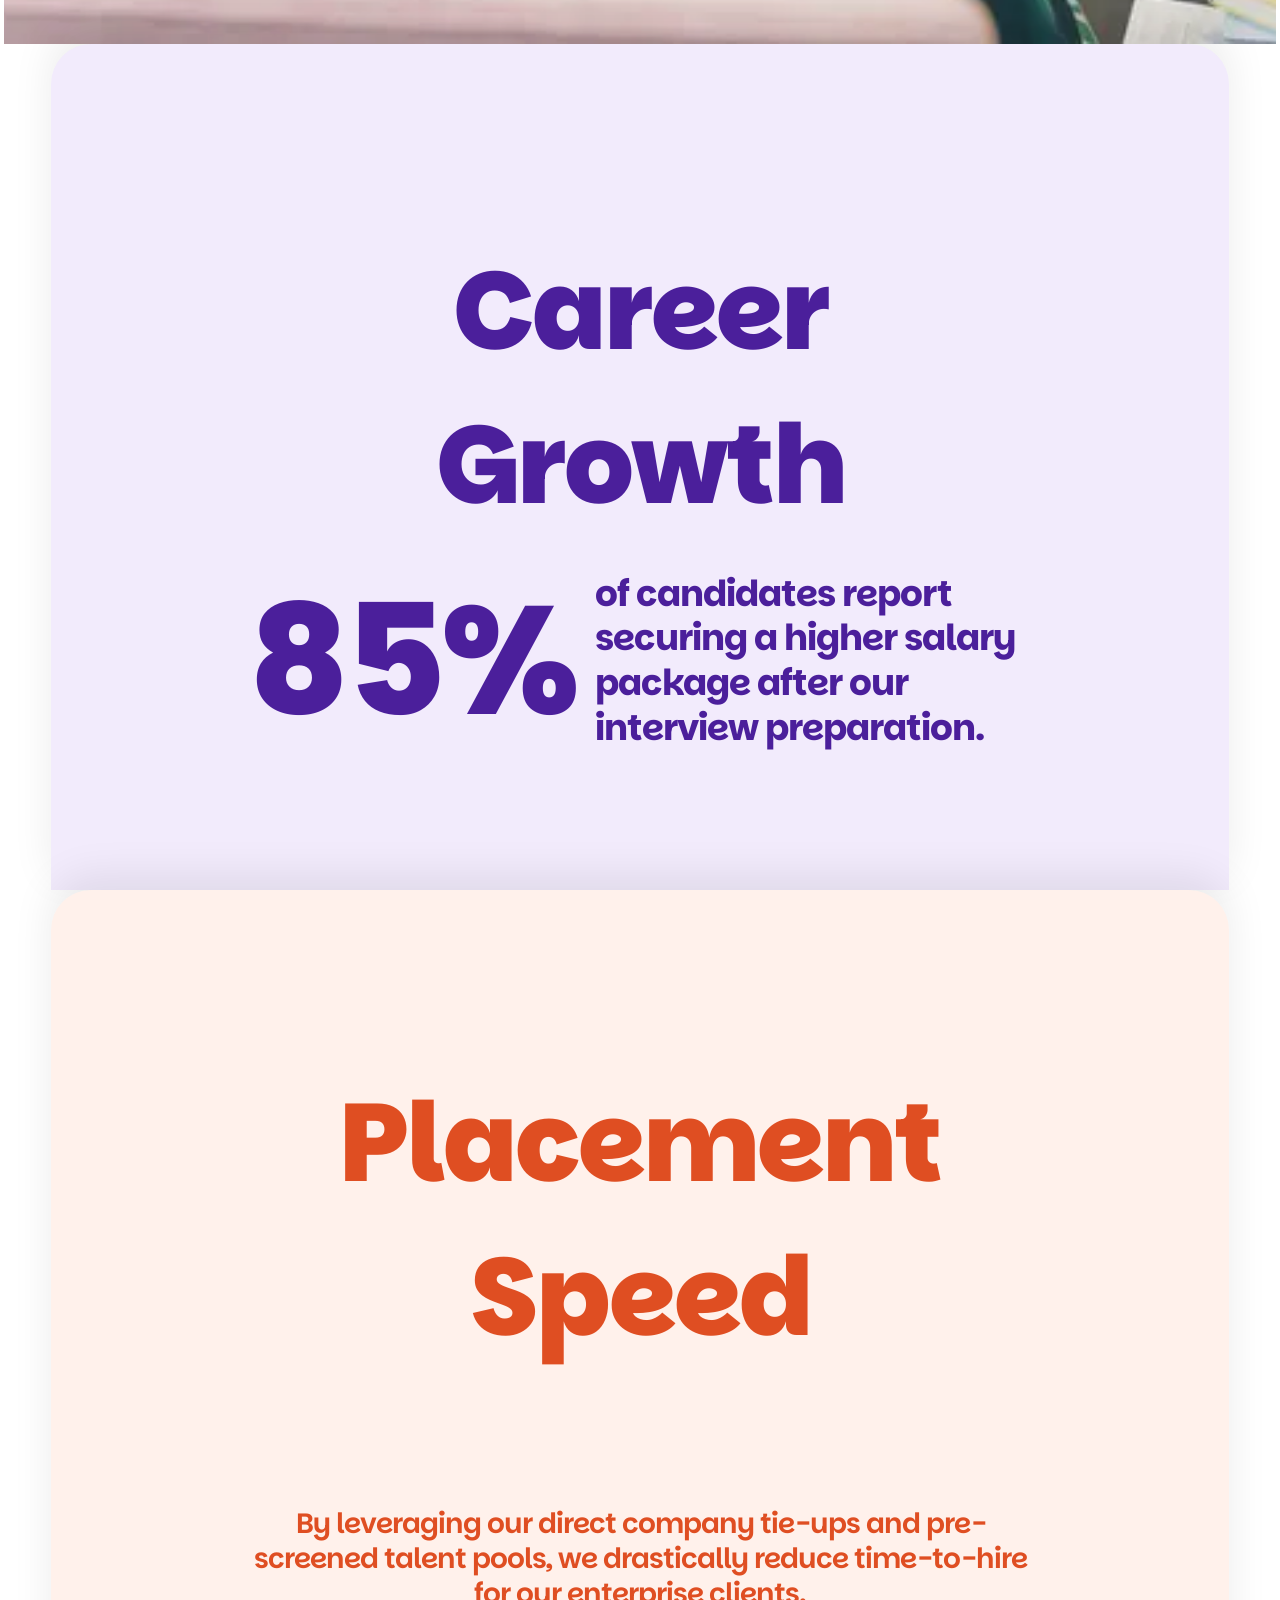
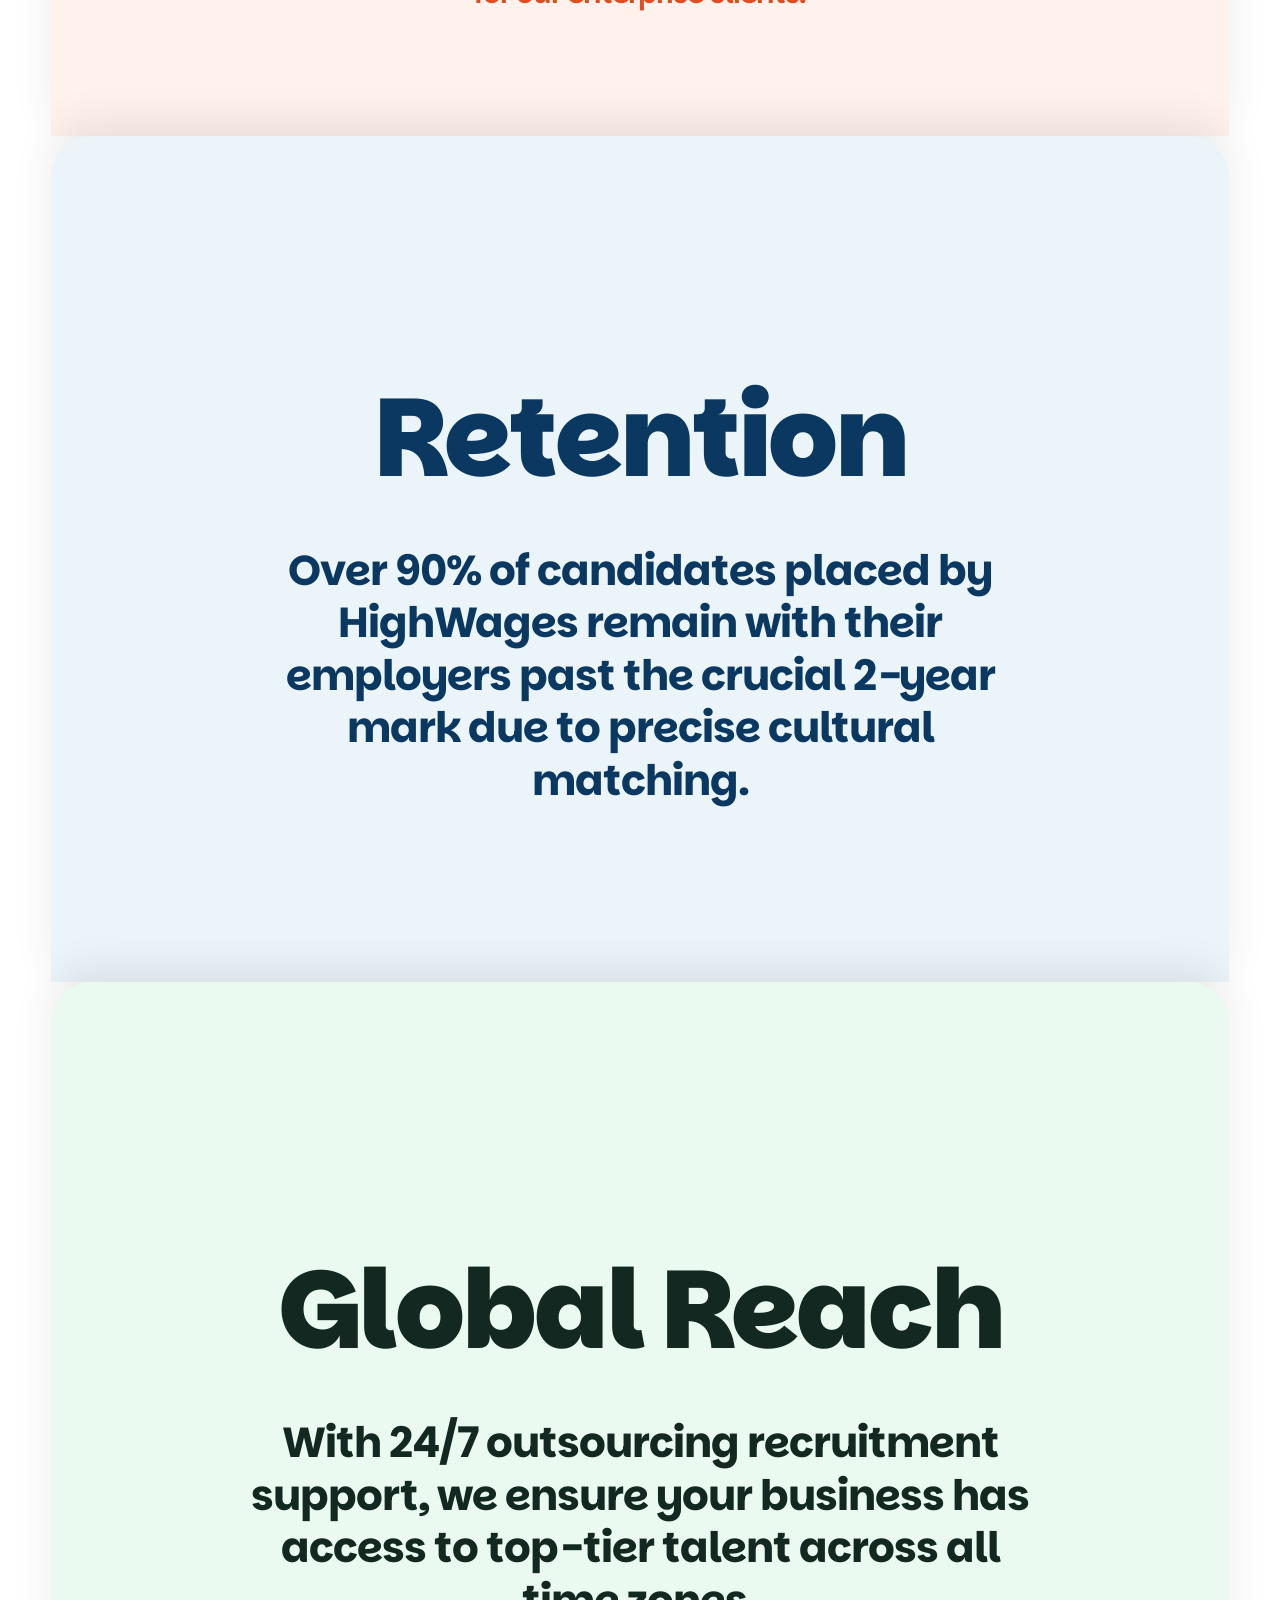
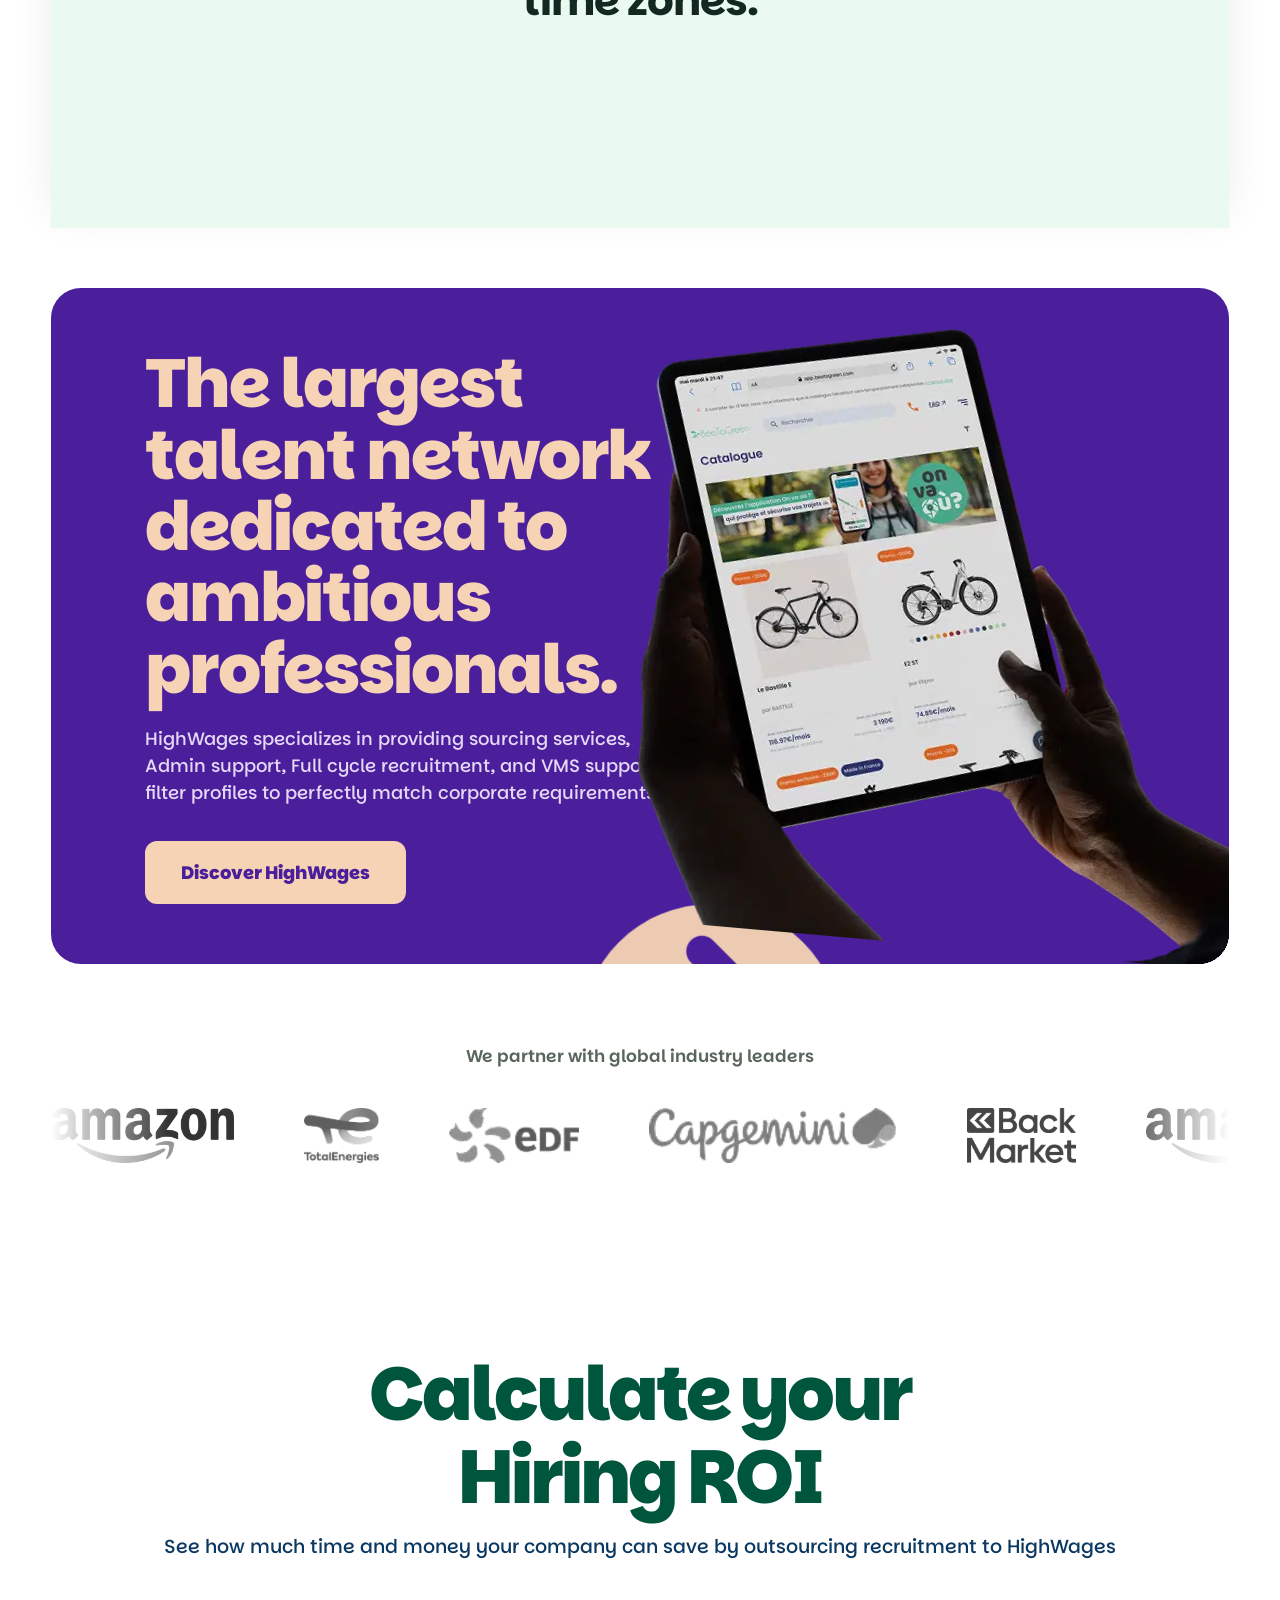
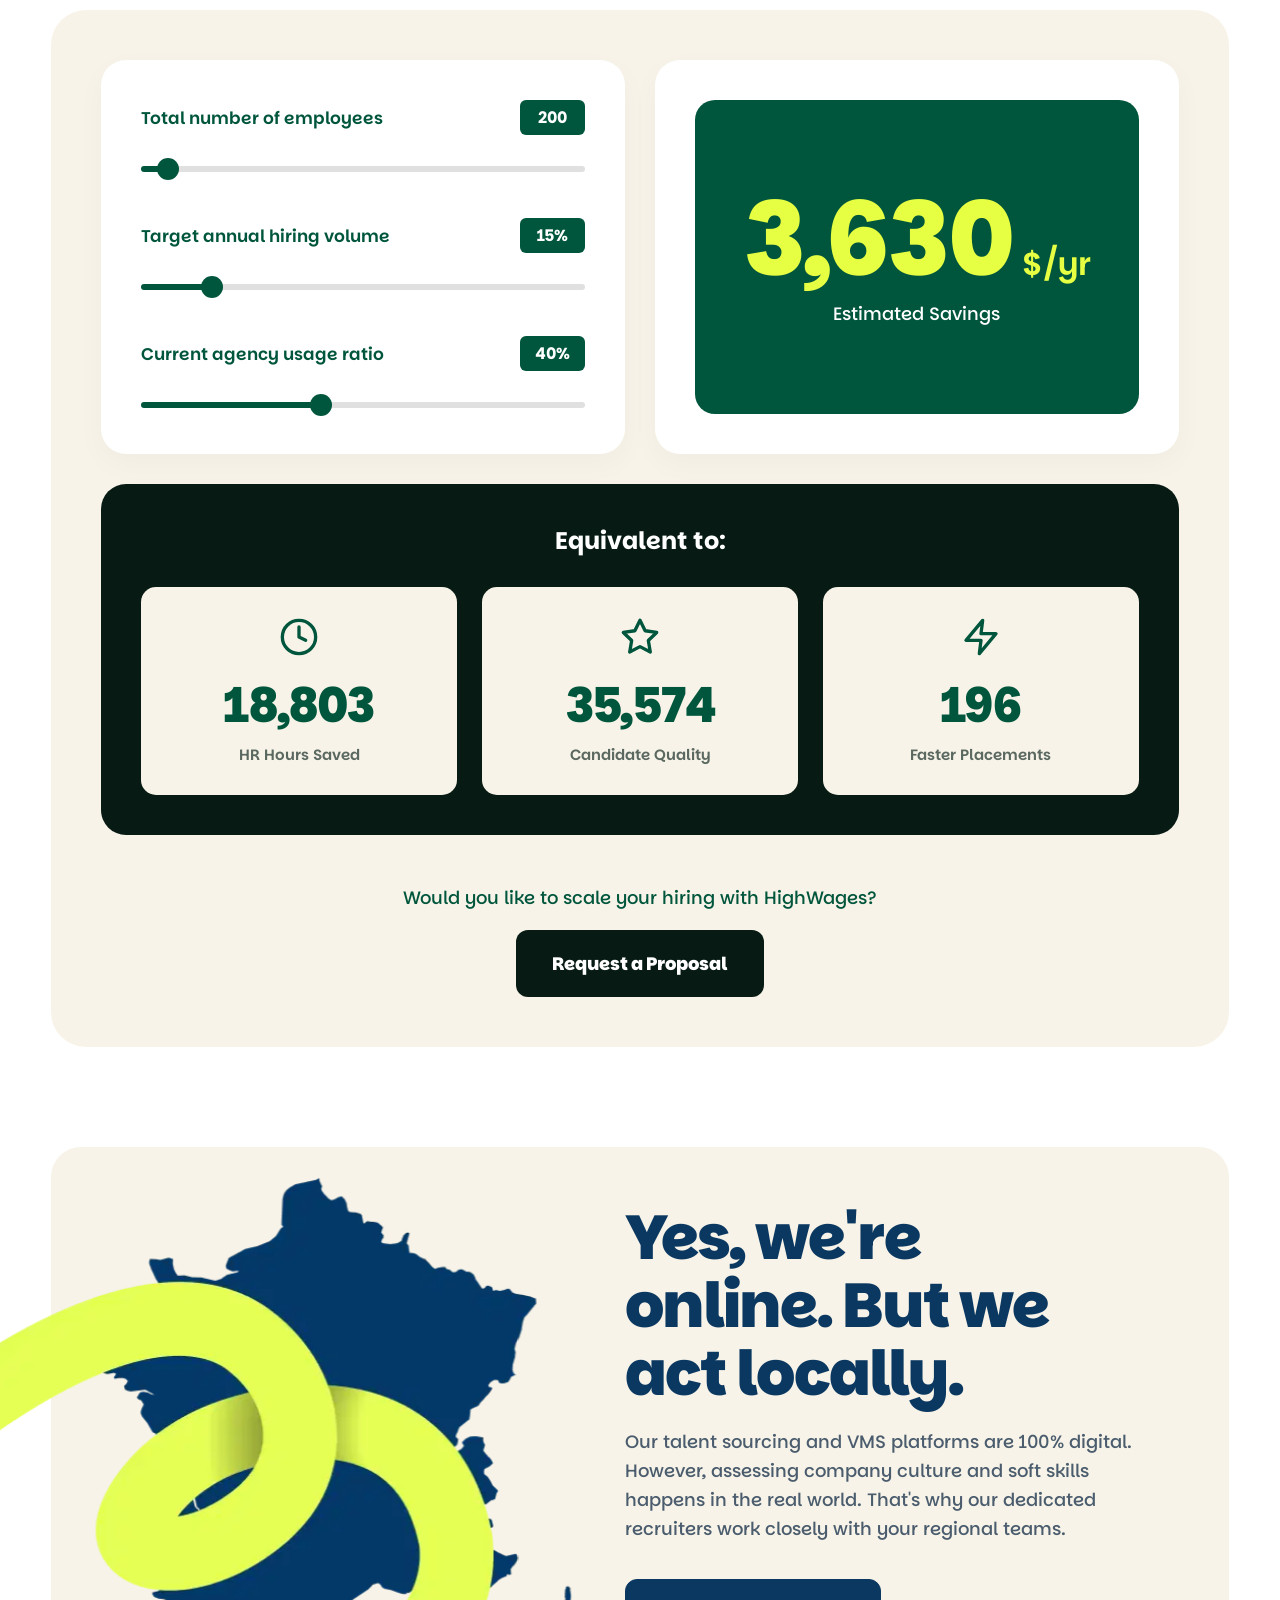
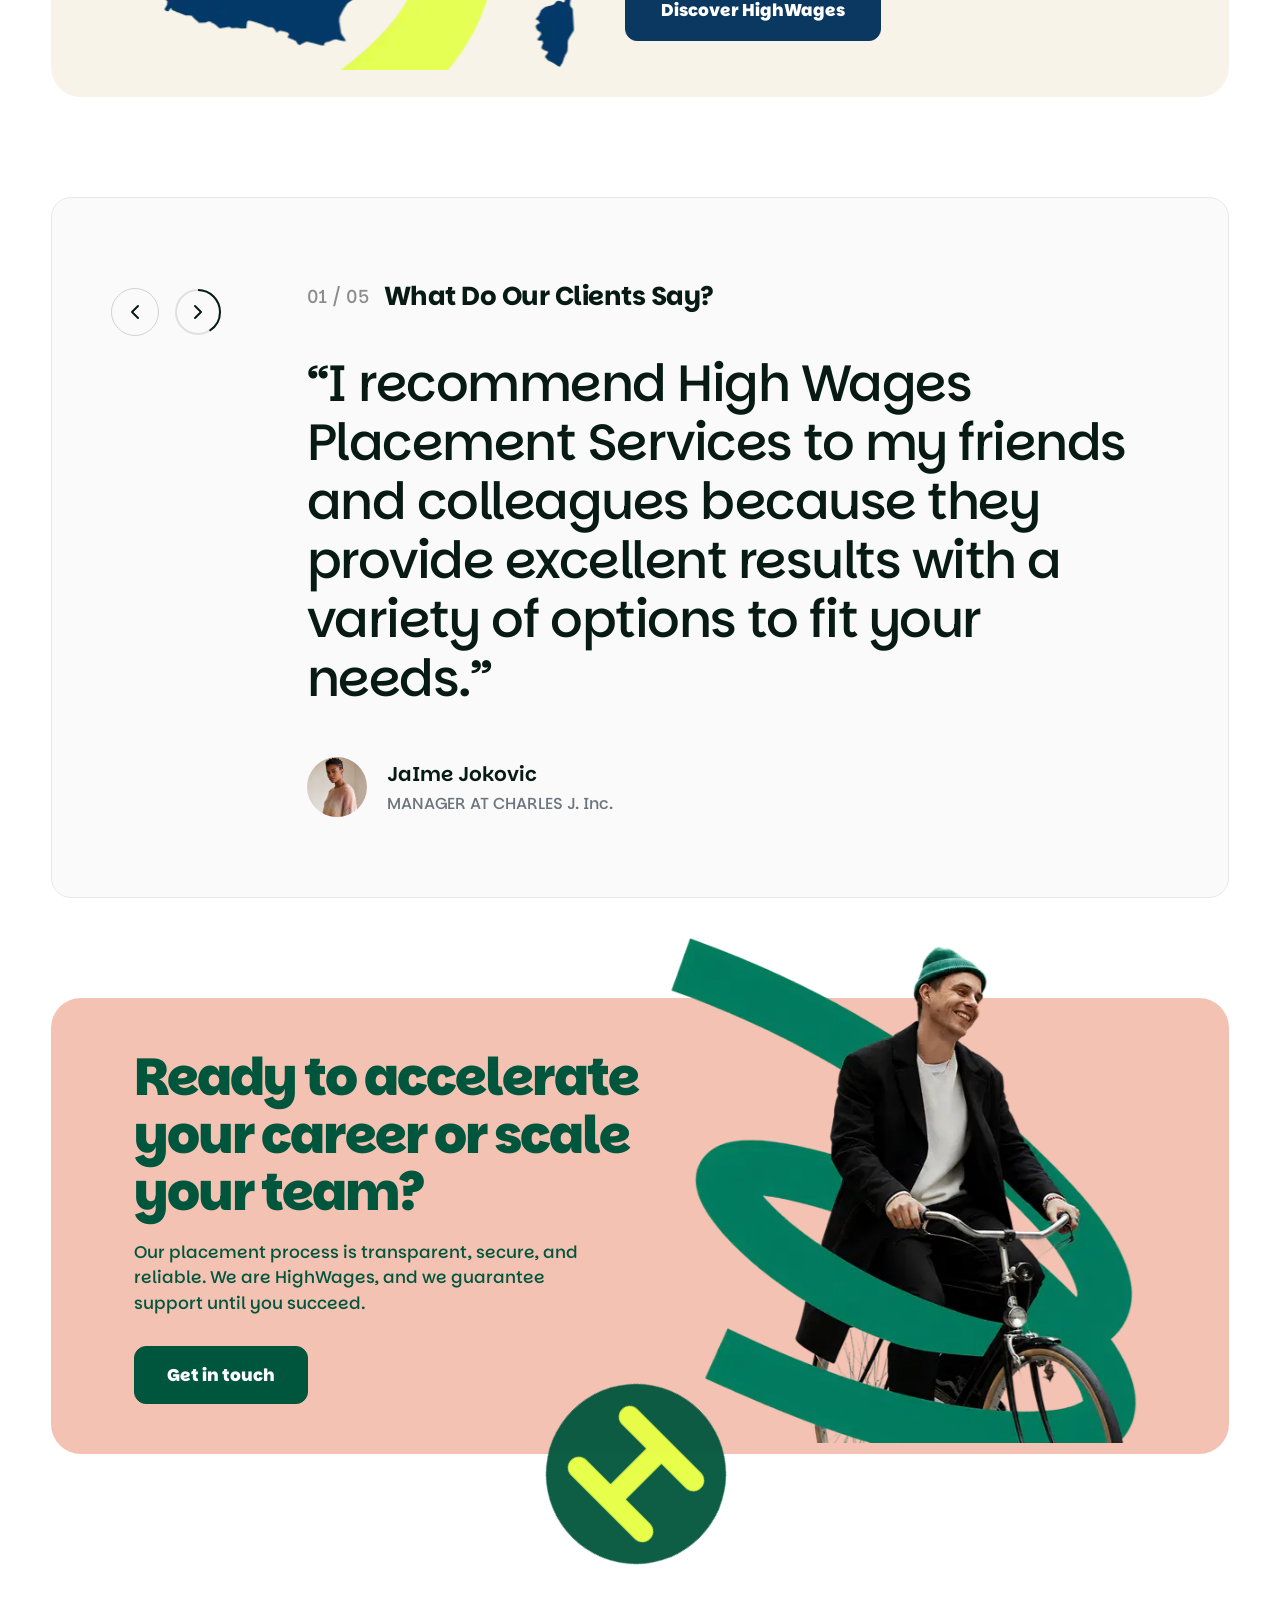
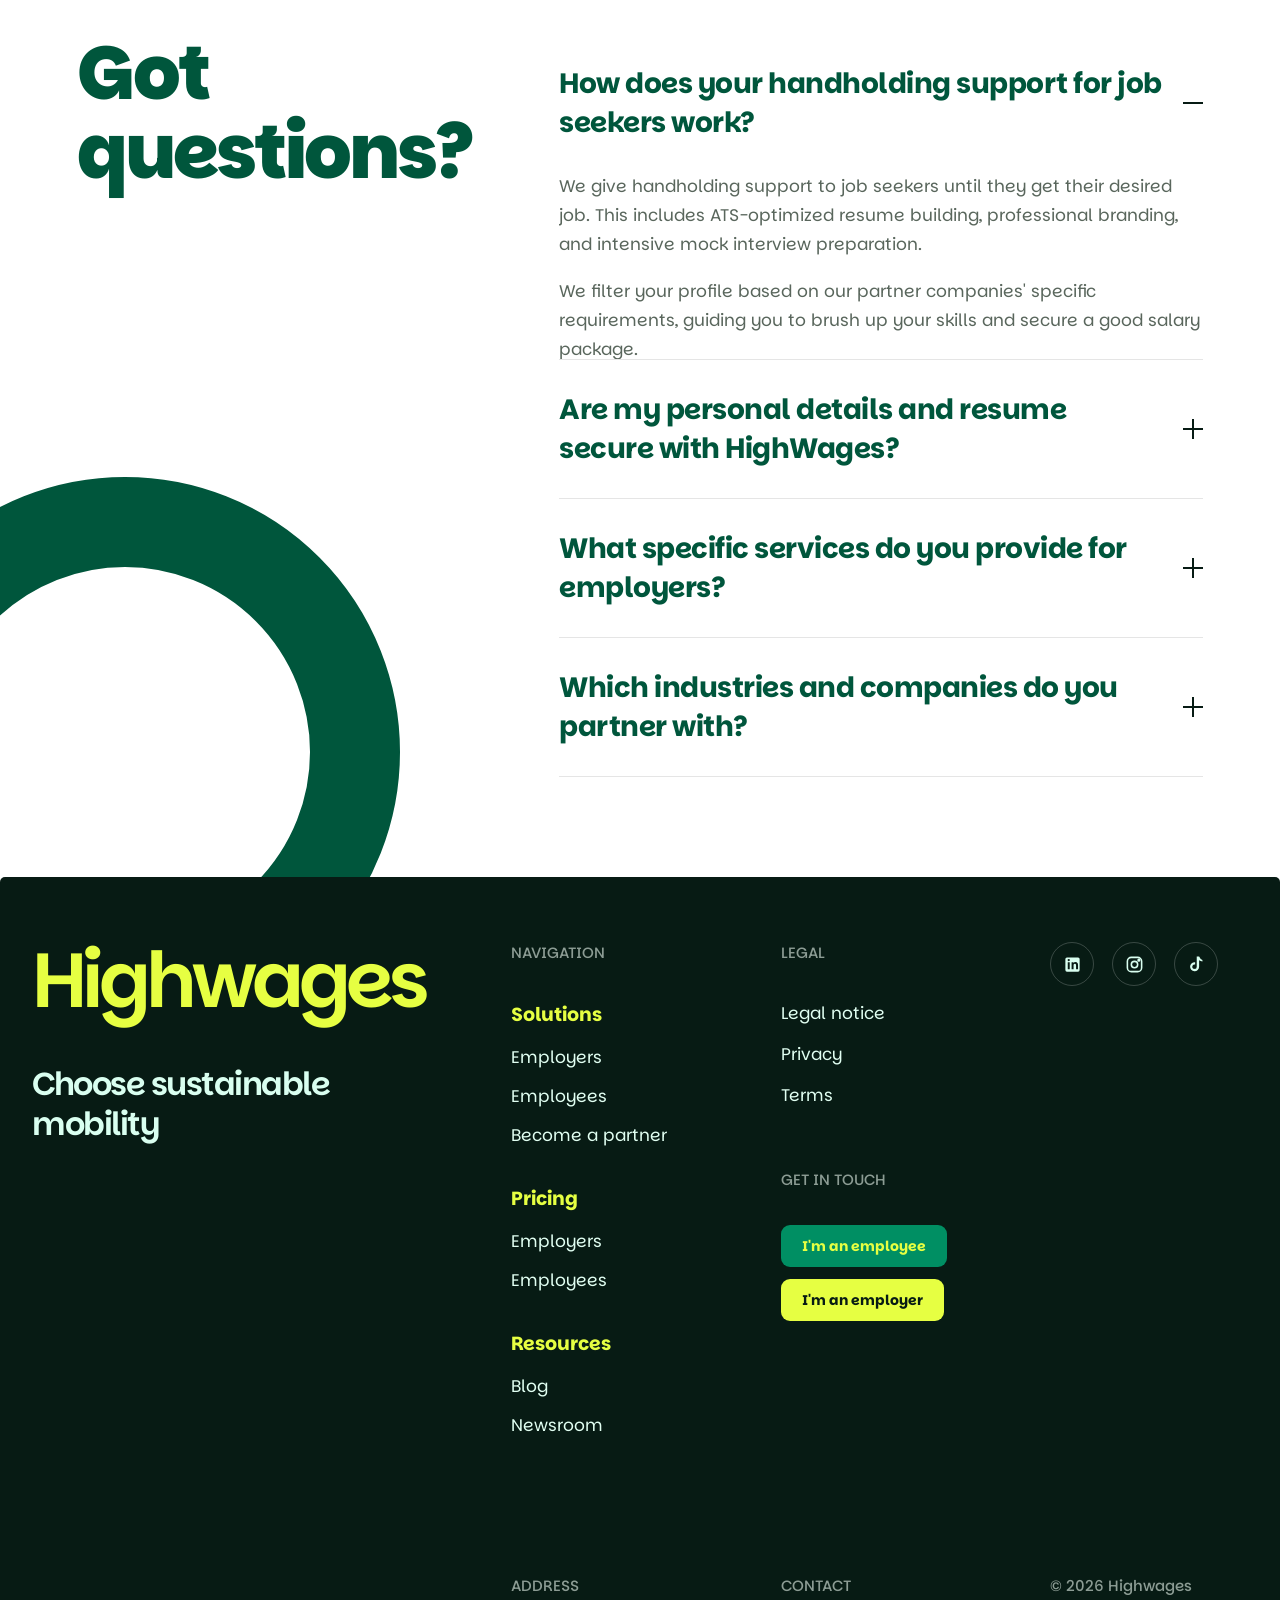
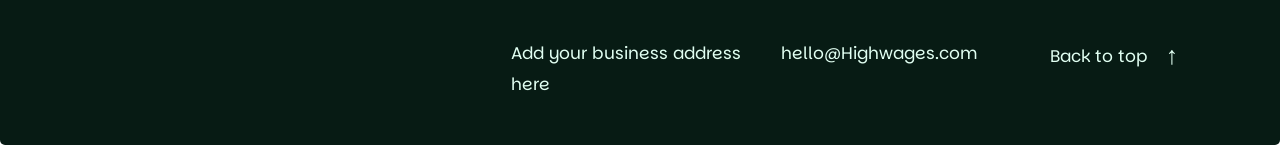
==== commit 9fb0fad7: "changed index page content" ====
--- a/index.html
+++ b/index.html
@@ -97,65 +97,51 @@
         <section class="hero-section" id="home">
 
             <!-- BACKGROUND VIDEO -->
-
             <video class="hero-video" autoplay muted loop playsinline>
                 <source src="/images/hero-bg.mp4" type="video/mp4">
             </video>
 
             <!-- VIDEO OVERLAY -->
-
             <div class="hero-overlay"></div>
 
             <!-- DARK DECORATIVE SHAPES -->
-
             <div class="shape shape-left"></div>
             <div class="shape shape-bottom"></div>
             <div class="shape shape-right"></div>
 
 
             <!-- HERO CONTENT -->
-
             <div class="hero-content">
 
                 <!-- MAIN HEADING -->
                 <h1 class="hero-title">
-                    Career Acceleration.
-                    <br>
-                    Guaranteed Placement Until Hired.<span class="star">*</span>
+                    Fast Placement,<br>
+                    Highwage Placement.<span class="star">*</span>
                 </h1>
 
                 <!-- HERO INFORMATION -->
-
                 <div class="hero-info">
                     <p>
-                        <span>*</span>Premier U.S. Career Placement & Executive Coaching Firm
+                        <span>*</span>We are HighWages.
                     </p>
-
                     <p>
-                        100% End-to-End Dedicated Handholding Support
+                        We give handholding support to job seekers till they get their desired job.
                     </p>
-
-                </div>
-
-
+                </div>
 
                 <!-- HERO BUTTONS -->
-
                 <div class="hero-buttons">
-
                     <a href="/solutions/employers.html" class="discover-btn">
-                        Explore Our Services
+                        Looking for TALENT?
                     </a>
-
                     <a href="#activate" class="learn-btn">
-                        Discover HighWages
+                        Looking for JOB?
                     </a>
                 </div>
 
                 <!-- TRUST TEXT -->
                 <div class="trust-text">
-                    <strong>+5000 ambitious professionals & global enterprises</strong> trust HighWages 
-        to architect exceptional careers and build world-class teams.
+                    <strong>Successfully Placed Talent</strong> at reputed companies across the globe. We filter your profile to get you a good salary package.
                 </div>
             </div>
         </section>
@@ -165,102 +151,72 @@
         ========================================= -->
 
         <section class="client-logo-strip">
-
             <div class="client-logo-track">
-
                 <div class="client-logo-item">
-                    <img src="/images/logos/AMZN_BIG.webp" alt="Amazon">
-                </div>
-
+                    <img src="/images/logos/AMZN_BIG.webp" alt="Canon">
+                </div>
                 <div class="client-logo-item">
-                    <img src="/images/logos/TTE_BIG.webp" alt="TotalEnergies">
-                </div>
-
+                    <img src="/images/logos/TTE_BIG.webp" alt="Hitachi">
+                </div>
                 <div class="client-logo-item">
-                    <img src="/images/logos/edf.webp" alt="EDF">
-                </div>
-
+                    <img src="/images/logos/edf.webp" alt="Kenzo">
+                </div>
                 <div class="client-logo-item">
-                    <img src="/images/logos/capgemini.webp" alt="Capgemini">
-                </div>
-
-                <div class="client-logo-item">
-                    <img src="/images/logos/Back_Market_Vertical_Logo_Tangaroa.webp" alt="Back Market">
-                </div>
-
-            </div>
-
+                    <img src="/images/logos/capgemini.webp" alt="Sony">
+                </div>
+            </div>
         </section>        
 
         <!-- =========================================
-            ACTIVATE CYCLING SECTION
+            ACTIVATE SECTION (WHY HIGHWAGES)
         ========================================= -->
 
         <section class="activate-section" id="activate">
 
-            <!-- =====================================
-                LEFT DECORATIVE CIRCLES
-            ====================================== -->
+            <!-- LEFT DECORATIVE CIRCLES -->
             <div class="activate-circle activate-circle-one"></div>
             <div class="activate-circle activate-circle-two"></div>
             <div class="activate-circle activate-circle-three"></div>
 
-            <!-- =====================================
-                MAIN CONTENT
-            ====================================== -->
+            <!-- MAIN CONTENT -->
             <div class="activate-content">
                 <h2 class="activate-title">
-                    Elevate Your Trajectory.
-                    <br>
-                    Engineered for <br>High Earnings.
+                    Why<br>
+                    HighWages?
                 </h2>
 
                 <p class="activate-description">
-                    HighWages bridges the gap between top-tier talent and <br> premier organizations. Whether you are a candidate seeking your dream high-paying role or an enterprise scaling its workforce, we deliver turnkey solutions built on rigor, speed, and precision.
+                    We present our work clearly, logically, cohesively, and concisely that will bear the mark of a professional. Our expertise never disappoints you; with our experience, we always find a better way to raise your future.
                 </p>
 
                 <a href="#solutions" class="activate-button">
-                    Discover Highwages
+                    Learn More
                 </a>
             </div>
 
-            <!-- =====================================
-                RIGHT PROMOTIONAL CARD
-            ====================================== -->
-
+            <!-- RIGHT PROMOTIONAL CARD -->
             <div class="promo-card" style="top: 420px !important;">
-                <!-- PROMOTIONAL IMAGE -->
                 <div class="promo-image">
-                    <img
-                        src="/images/Card-section2.webp"
-                        alt="Employees enjoying workplace mobility"
-                    >
-                </div>
-
-                <!-- PROMOTIONAL CONTENT -->
+                    <img src="/images/Card-section2.webp" alt="HighWages professional coaching">
+                </div>
                 <div class="promo-card-content">
                     <h3>
-                        Up to
+                        100%
                         <br>
-                        100%*
+                        Surety*
                     </h3>
-
                     <p>
-                        Dedicated Support Guarantee
+                        Guaranteed Job Placement
                     </p>
-
                     <small>
-                        *From resume overhaul to final contract negotiation.
+                        *Well begun is half done. Meticulous preparation helps you achieve your goals.
                     </small>
                 </div>
             </div>
 
-            <!-- =====================================
-                MOBILITY NOTE
-            ====================================== -->
-
+            <!-- SECURITY NOTE -->
             <div class="mobility-note">
-                Fully compatible with modern Applicant Tracking Systems (ATS) and global remote staffing demands.
+                Security is our first priority. You can trust us with your personal information and data.
             </div>
 
             <!-- =====================================
@@ -443,99 +399,99 @@
 
             <!-- Main Title -->
             <h2 class="benefits-main-title">
-                Elite Career Support <br> and Enterprise Placement Made <br> Effortless.
+                Assurance, Reliability, <br> and Total Security.
             </h2>
             
             <!-- Toggle Switch -->
             <div class="toggle-wrapper">
-                <button class="toggle-btn active" data-target="employees-view">Employees</button>
-                <button class="toggle-btn" data-target="companies-view">Companies</button>
-            </div>
-
-            <!-- Employees Cards View  -->
+                <button class="toggle-btn active" data-target="employees-view">For Job Seekers</button>
+                <button class="toggle-btn" data-target="companies-view">For Employers</button>
+            </div>
+
+            <!-- Job Seekers Cards View  -->
             <div class="benefits-grid" id="employees-view">
 
                 <!-- Light Orange Card -->
                 <div class="benefit-card card-light-orange">
                     <div class="card-content">
-                        <h3>We genuinely make your job hunt easier.</h3>
+                        <h3>Assurance</h3>
                         <ul>
-                            <li>Your resume is custom-built, ATS-optimized, and perfected,</li>
-                            <li>We centralize all interview prep and career coaching,</li>
-                            <li>And we handhold you until you land your desired role.</li>
+                            <li>It is important for you to have a serious career approach.</li>
+                            <li>"Well begun is half done"—meticulous preparation helps you achieve your goals.</li>
+                            <li>We give you a complete job surety.</li>
                         </ul>
                     </div>
-                    <a href="#solutions" class="card-btn btn-light-orange">See our solutions</a>
+                    <a href="#solutions" class="card-btn btn-light-orange">Learn More</a>
                 </div>
 
                 <!-- Light Purple Card -->
                 <div class="benefit-card card-light-purple">
                     <div class="card-content">
-                        <h3>With a career path that holds up.</h3>
+                        <h3>Reliability</h3>
                         <ul>
-                            <li>No guesswork or wandering aimlessly through job boards,</li>
-                            <li>No lack of interview confidence to hold you back,</li>
-                            <li>Clear guidance leading straight to higher salary packages.</li>
+                            <li>We guide you to brush up your skills effectively.</li>
+                            <li>We filter your profile for the perfect role.</li>
+                            <li>Secure a good salary package in just a few days.</li>
                         </ul>
                     </div>
-                    <a href="#impact" class="card-btn btn-light-purple">View career packages</a>
+                    <a href="#impact" class="card-btn btn-light-purple">View Packages</a>
                 </div>
 
                 <!-- Light Blue Card -->
                 <div class="benefit-card card-light-blue">
                     <div class="card-content">
-                        <h3>Less stress. More earning power.</h3>
+                        <h3>Security</h3>
                         <ul>
-                            <li>Every skill brushed up and optimized counts,</li>
-                            <li>Interview success rates are dramatically increased,</li>
-                            <li>Your long-term financial growth is unlocked.</li>
+                            <li>You can trust us completely with your personal information.</li>
+                            <li>We protect your data throughout the job hunt.</li>
+                            <li>Security is our absolute first priority.</li>
                         </ul>
                     </div>
-                    <a href="#finance" class="card-btn btn-light-blue">See success stories</a>
-                </div>
-
-            </div>
-
-            <!-- Companies Cards View  -->
+                    <a href="#finance" class="card-btn btn-light-blue">See Success Stories</a>
+                </div>
+
+            </div>
+
+            <!-- Employers Cards View  -->
             <div class="benefits-grid hidden" id="companies-view">
                 
                 <!-- Card 1: Green -->
                 <div class="benefit-card card-green">
                     <div class="card-content">
-                        <h3>We genuinely make your hiring easier.</h3>
+                        <h3>Looking for Talent?</h3>
                         <ul>
-                            <li>Full-cycle recruitment is structured, set up, and streamlined,</li>
-                            <li>We centralize all candidate vetting and compliance,</li>
-                            <li>And we support your HR teams on the ground 24/7.</li>
+                            <li>We provide Full cycle recruitment for global clients.</li>
+                            <li>Gain access to highly vetted, skilled professionals.</li>
+                            <li>We understand exactly what you look for in a candidate.</li>
                         </ul>
                     </div>
-                    <a href="#solutions" class="card-btn btn-green">See our B2B solutions</a>
+                    <a href="#solutions" class="card-btn btn-green">Hire Us Now</a>
                 </div>
 
                 <!-- Card 2: Brown -->
                 <div class="benefit-card card-brown">
                     <div class="card-content">
-                        <h3>With a staffing strategy that holds up.</h3>
+                        <h3>Admin & VMS Support</h3>
                         <ul>
-                            <li>No hidden recruitment fees to plan for,</li>
-                            <li>No complex administrative overhead to manage,</li>
-                            <li>Clear pricing and guaranteed talent delivery.</li>
+                            <li>HighWages specializes in proving elite sourcing services.</li>
+                            <li>Comprehensive Vendor Management System (VMS) support.</li>
+                            <li>We manage the talent pipeline seamlessly.</li>
                         </ul>
                     </div>
-                    <a href="#finance" class="card-btn btn-brown">Simulate talent cost</a>
+                    <a href="#finance" class="card-btn btn-brown">Hire Us Now</a>
                 </div>
 
                 <!-- Card 3: Orange -->
                 <div class="benefit-card card-orange">
                     <div class="card-content">
-                        <h3>Less friction. More growth.</h3>
+                        <h3>24/7 Outsourcing</h3>
                         <ul>
-                            <li>Every hiring bottleneck eliminated counts,</li>
-                            <li>Time-to-hire metrics are actively reduced,</li>
-                            <li>The operational impact is visible, over time.</li>
+                            <li>Round-the-clock recruitment support across time zones.</li>
+                            <li>High-quality candidates provided on a weekly basis.</li>
+                            <li>We keep you updated during the entire process.</li>
                         </ul>
                     </div>
-                    <a href="#impact" class="card-btn btn-orange">Simulate your hiring impact</a>
+                    <a href="#impact" class="card-btn btn-orange">Hire Us Now</a>
                 </div>
 
             </div>
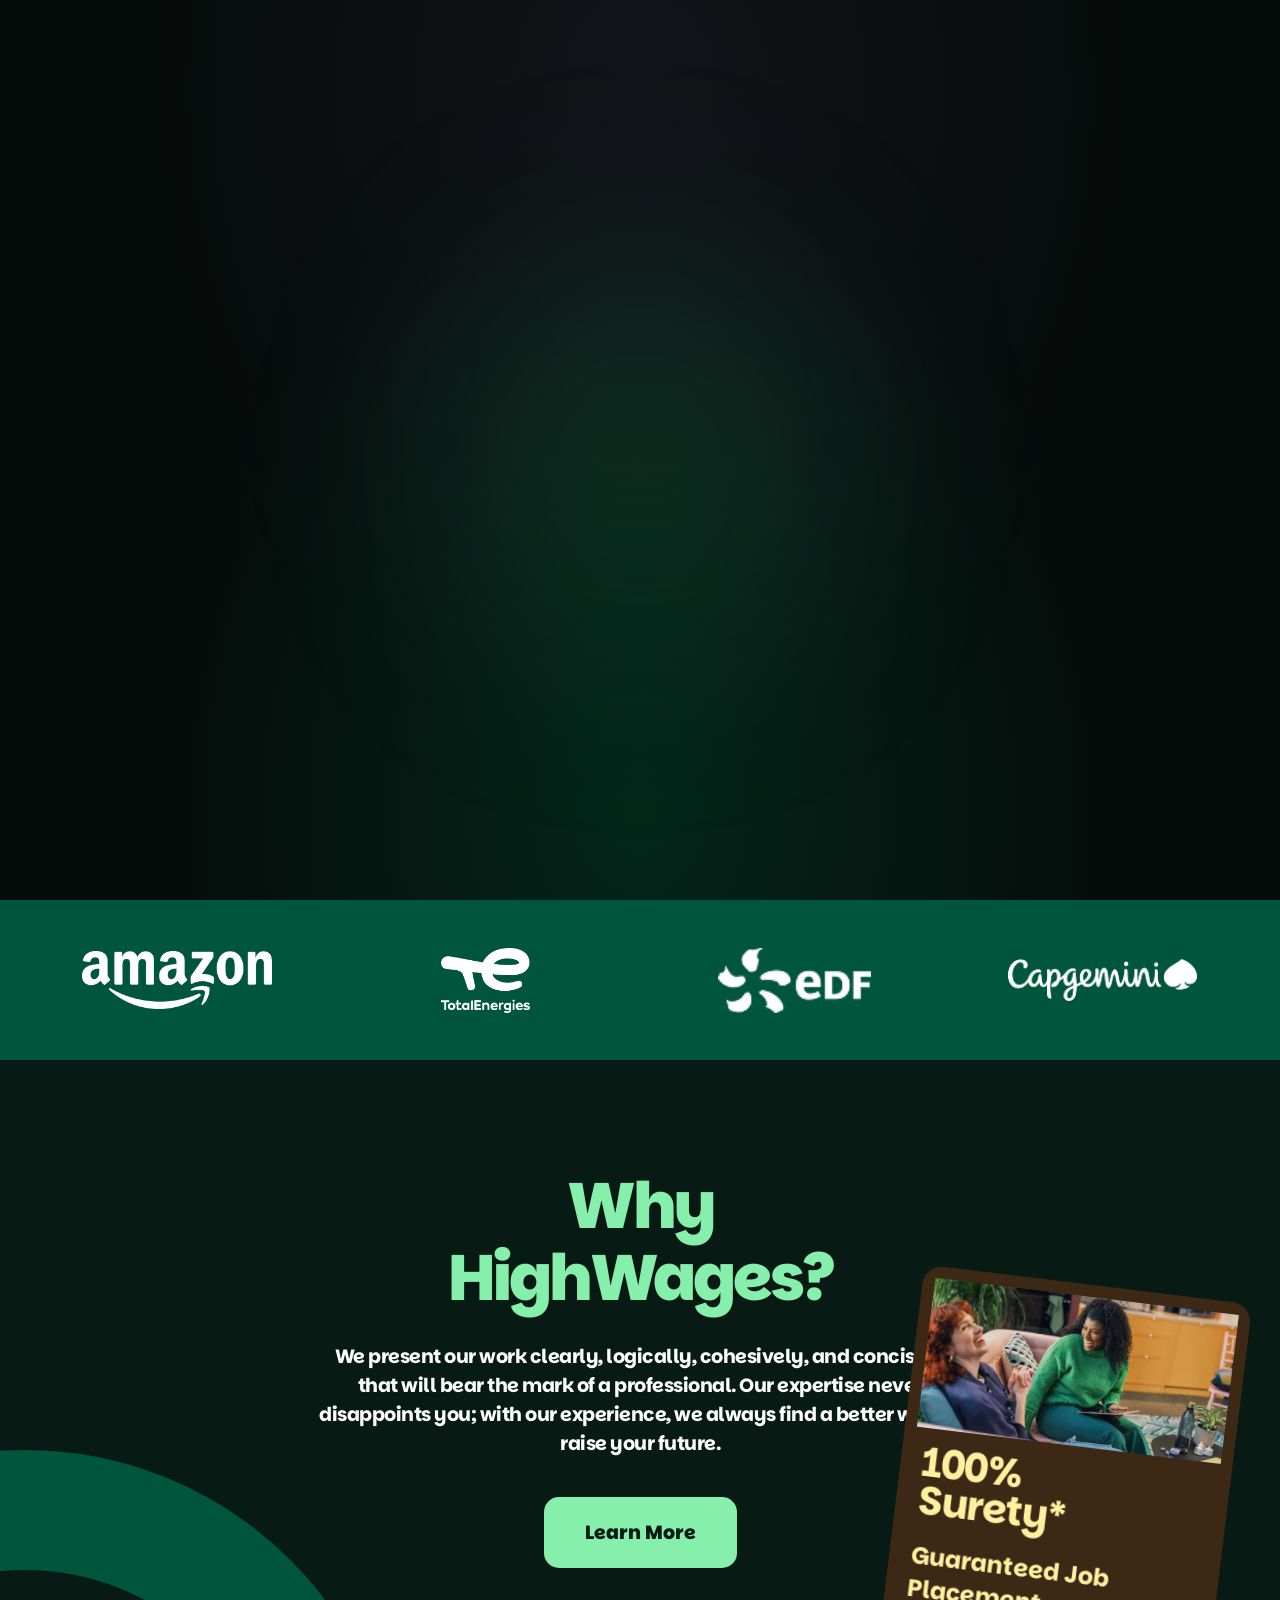
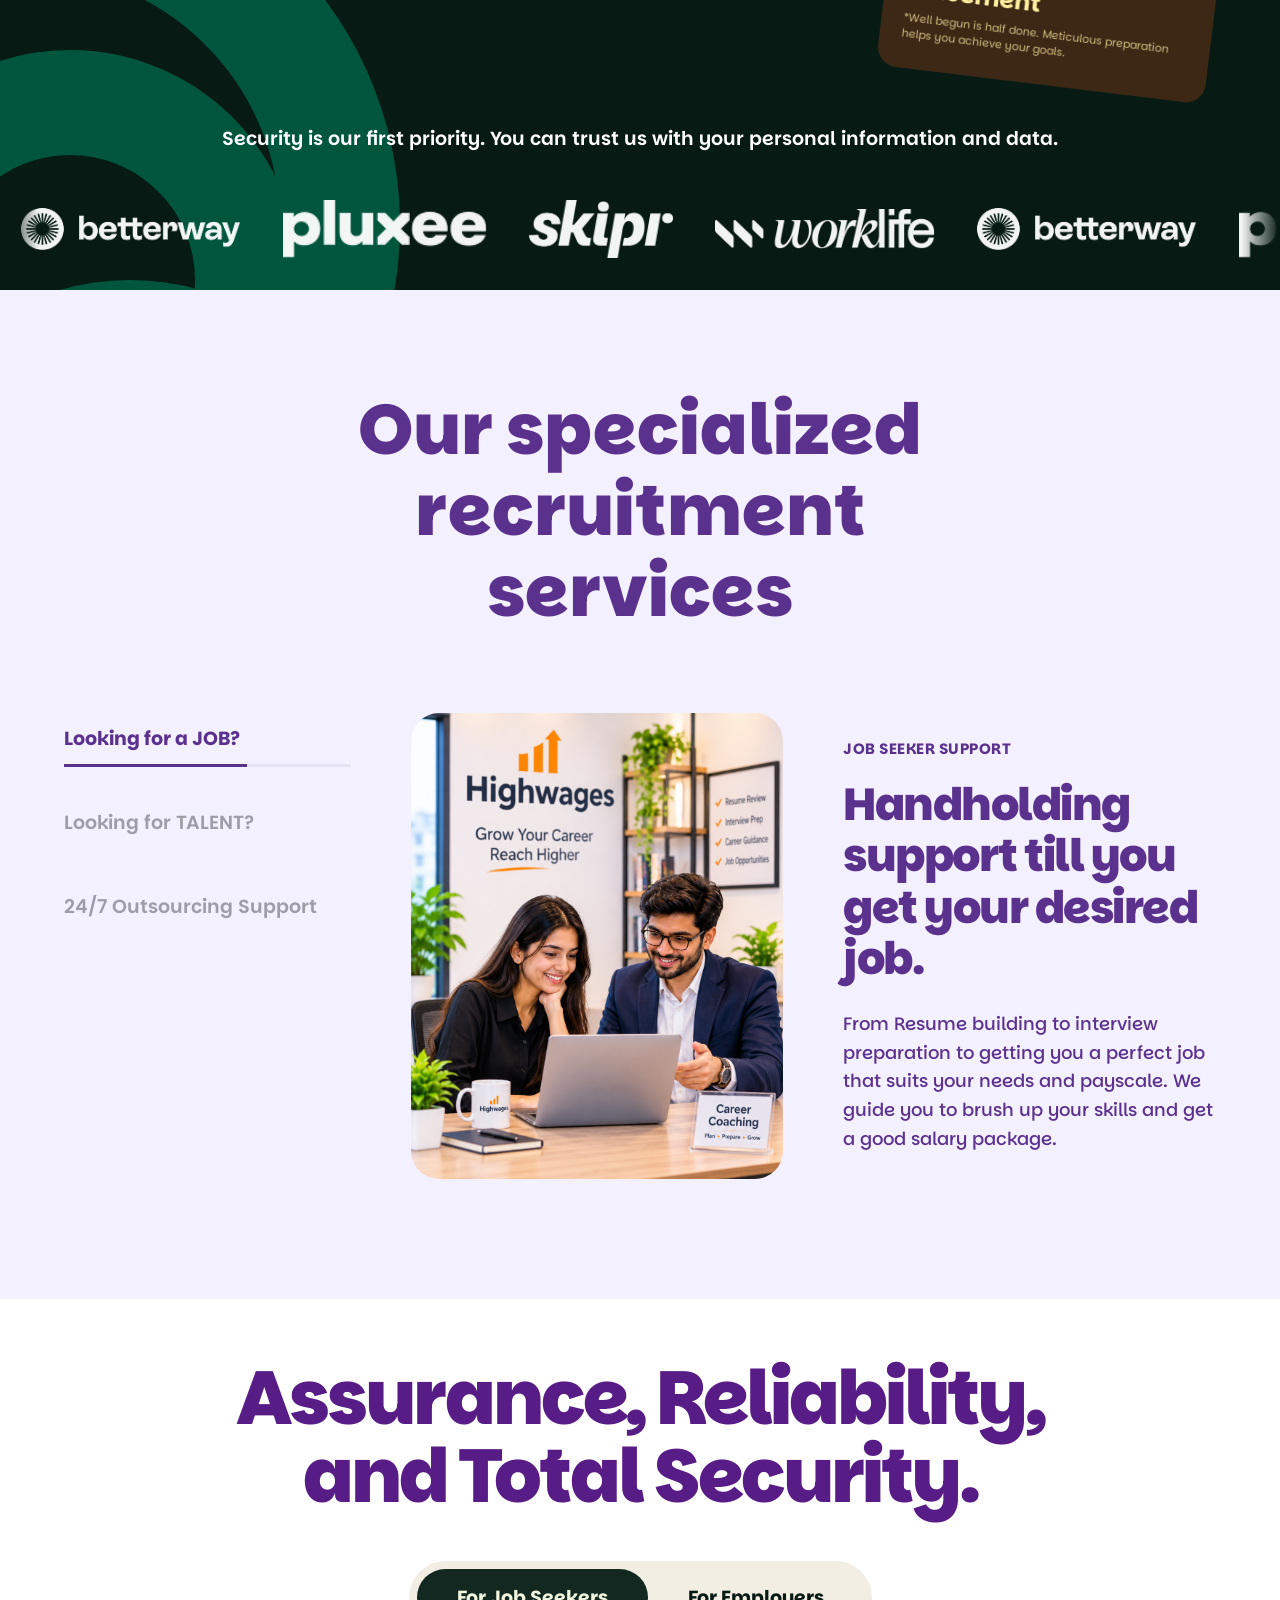
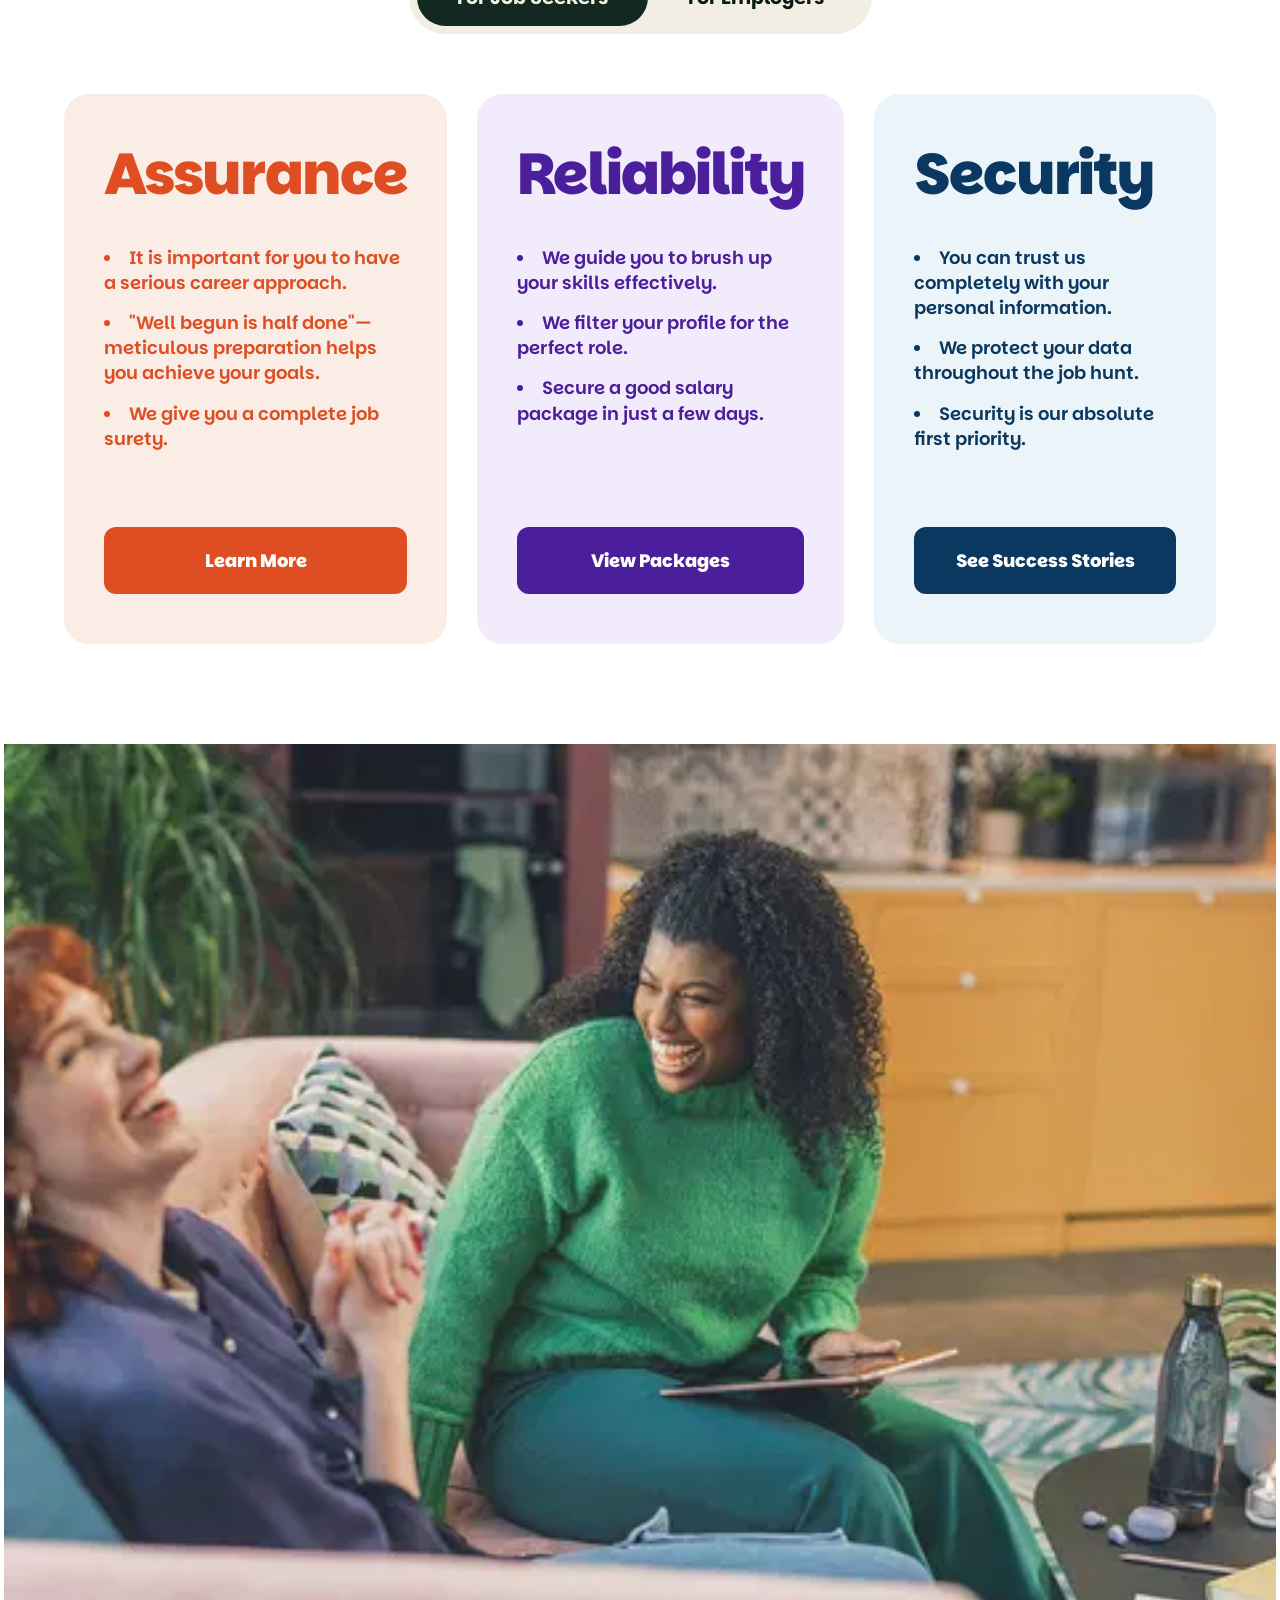
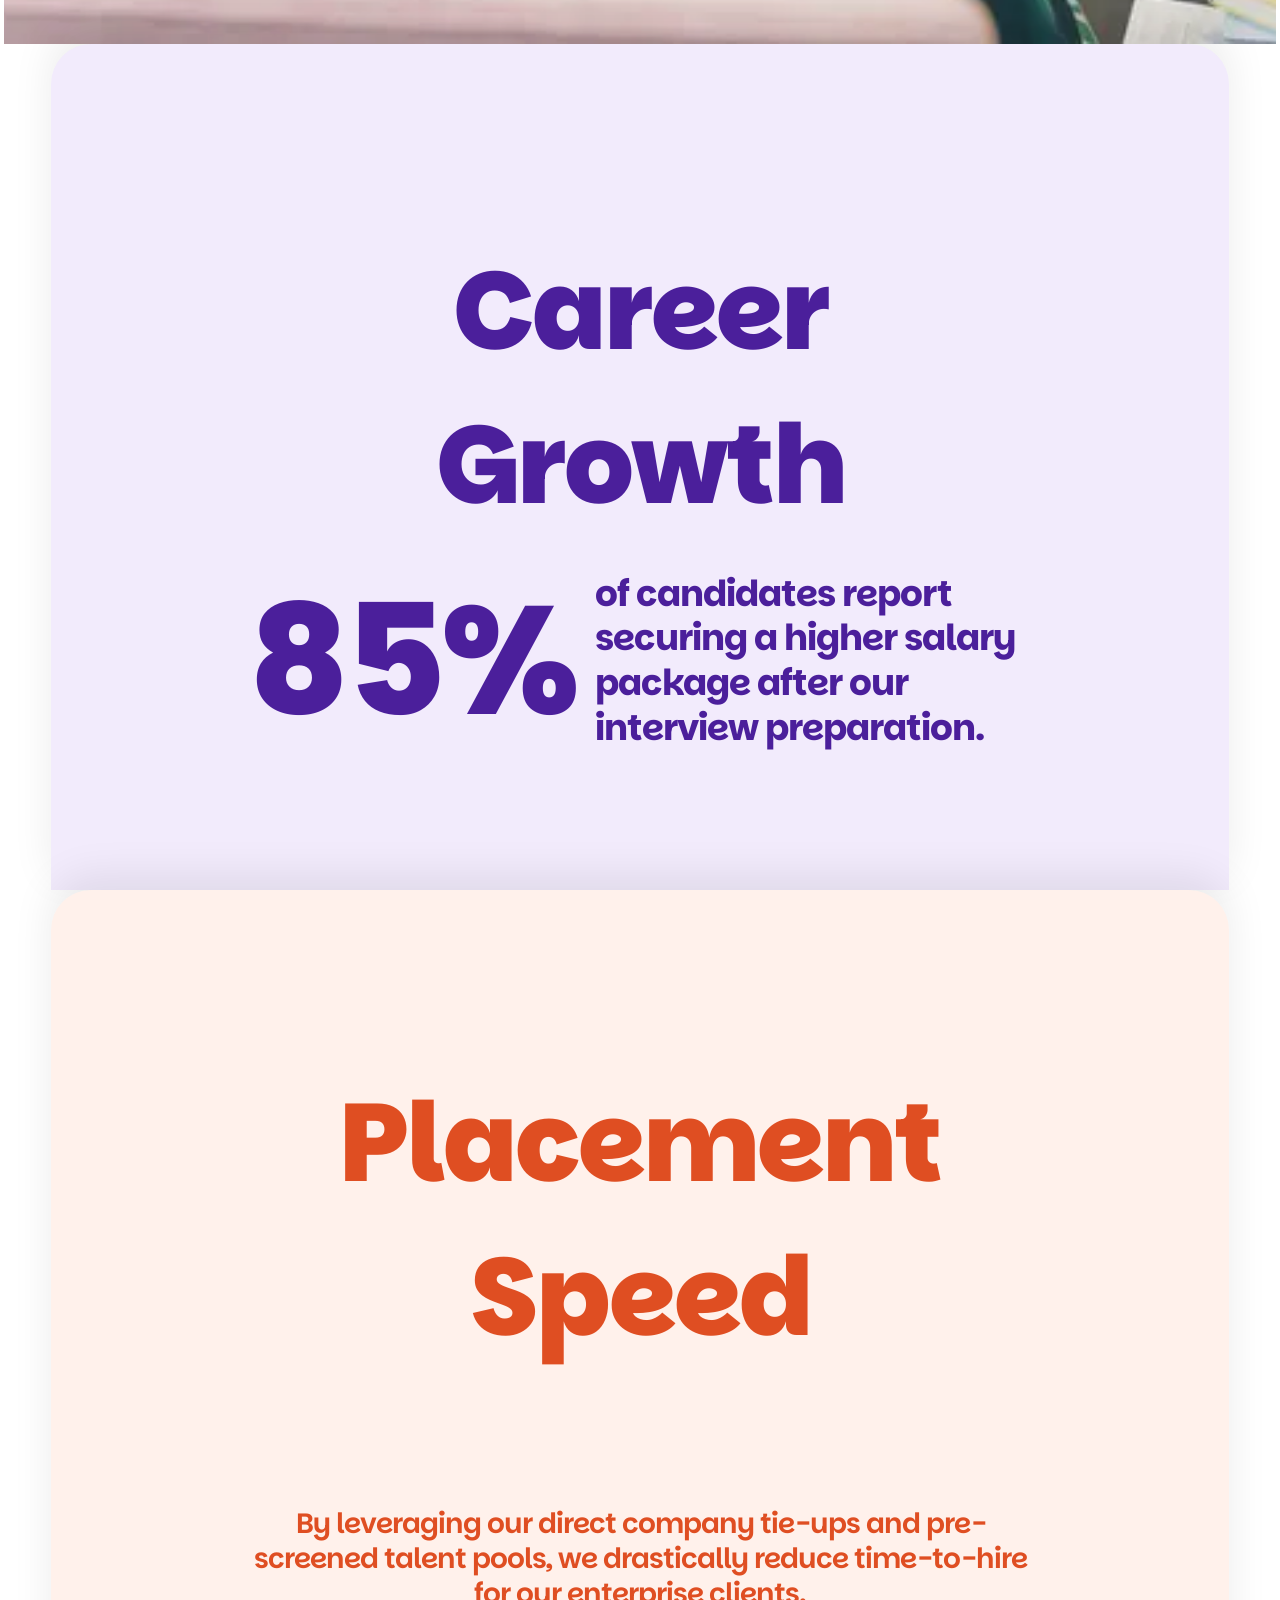
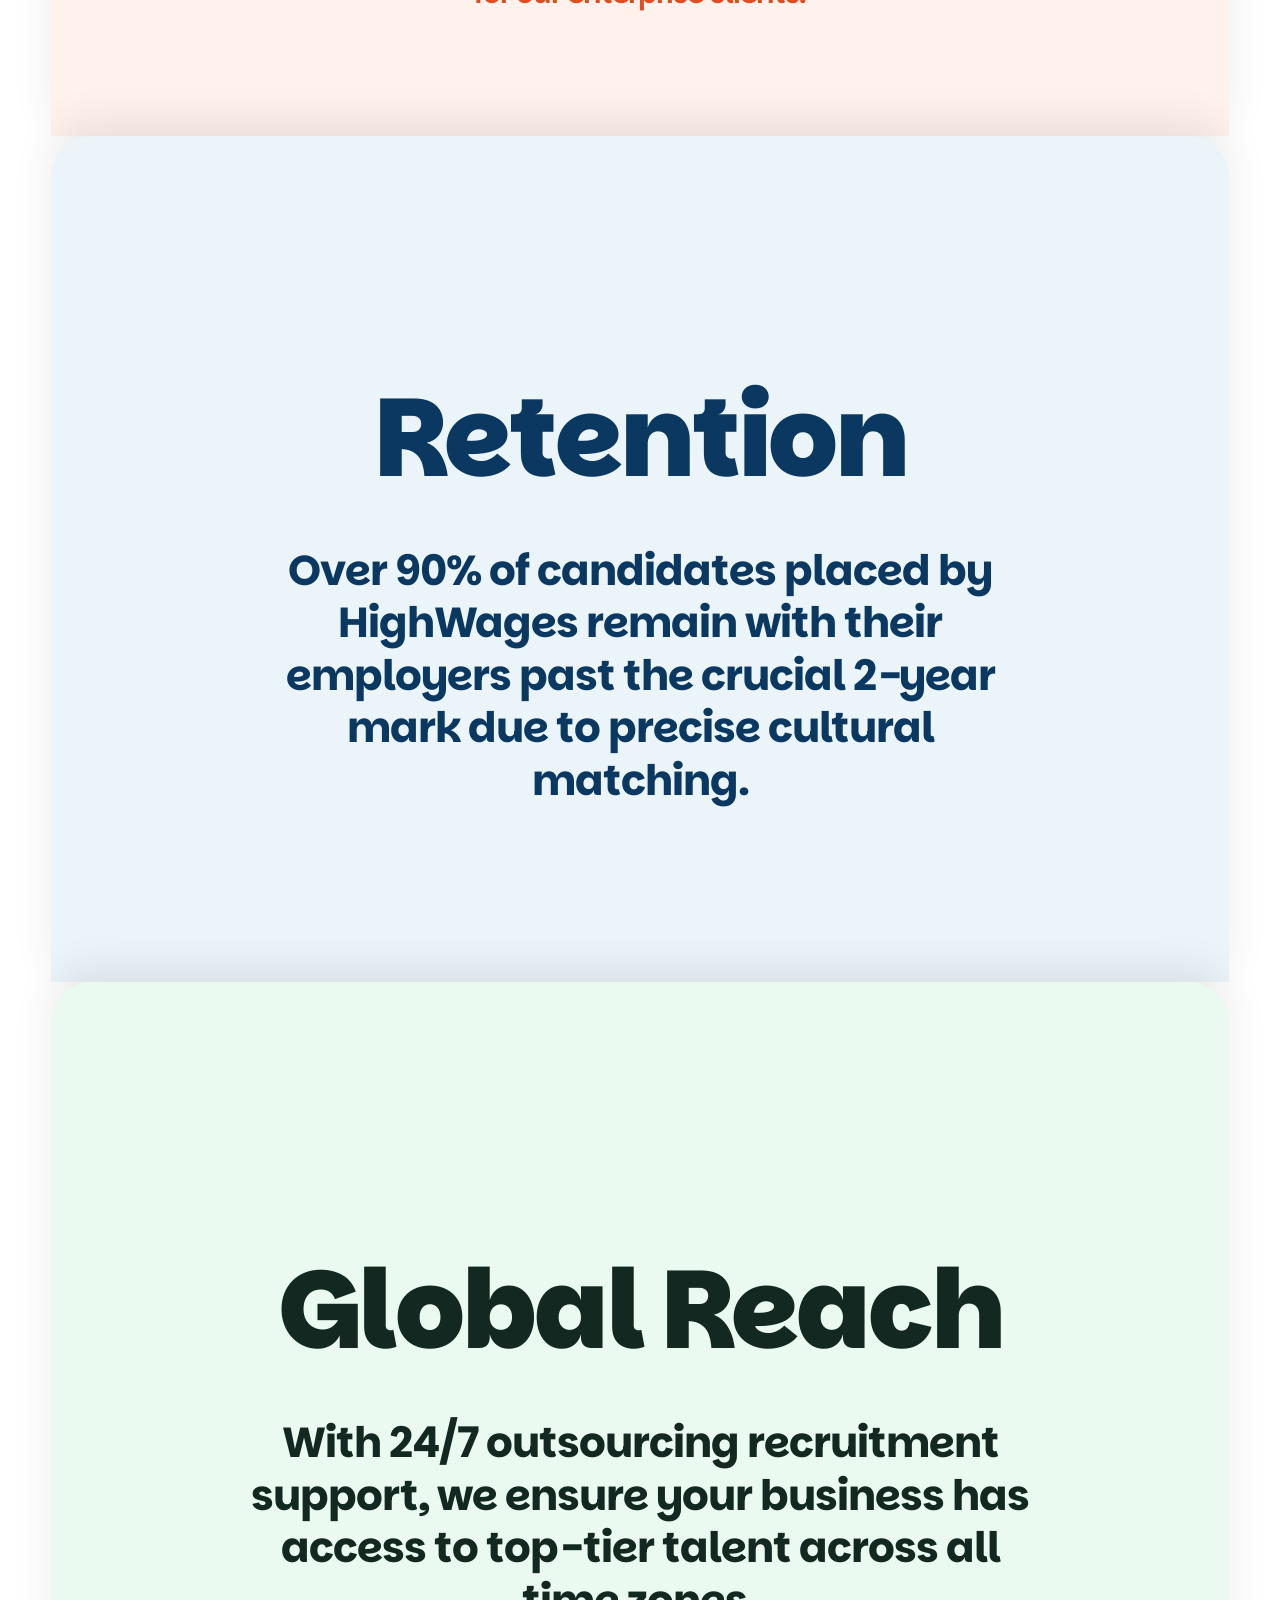
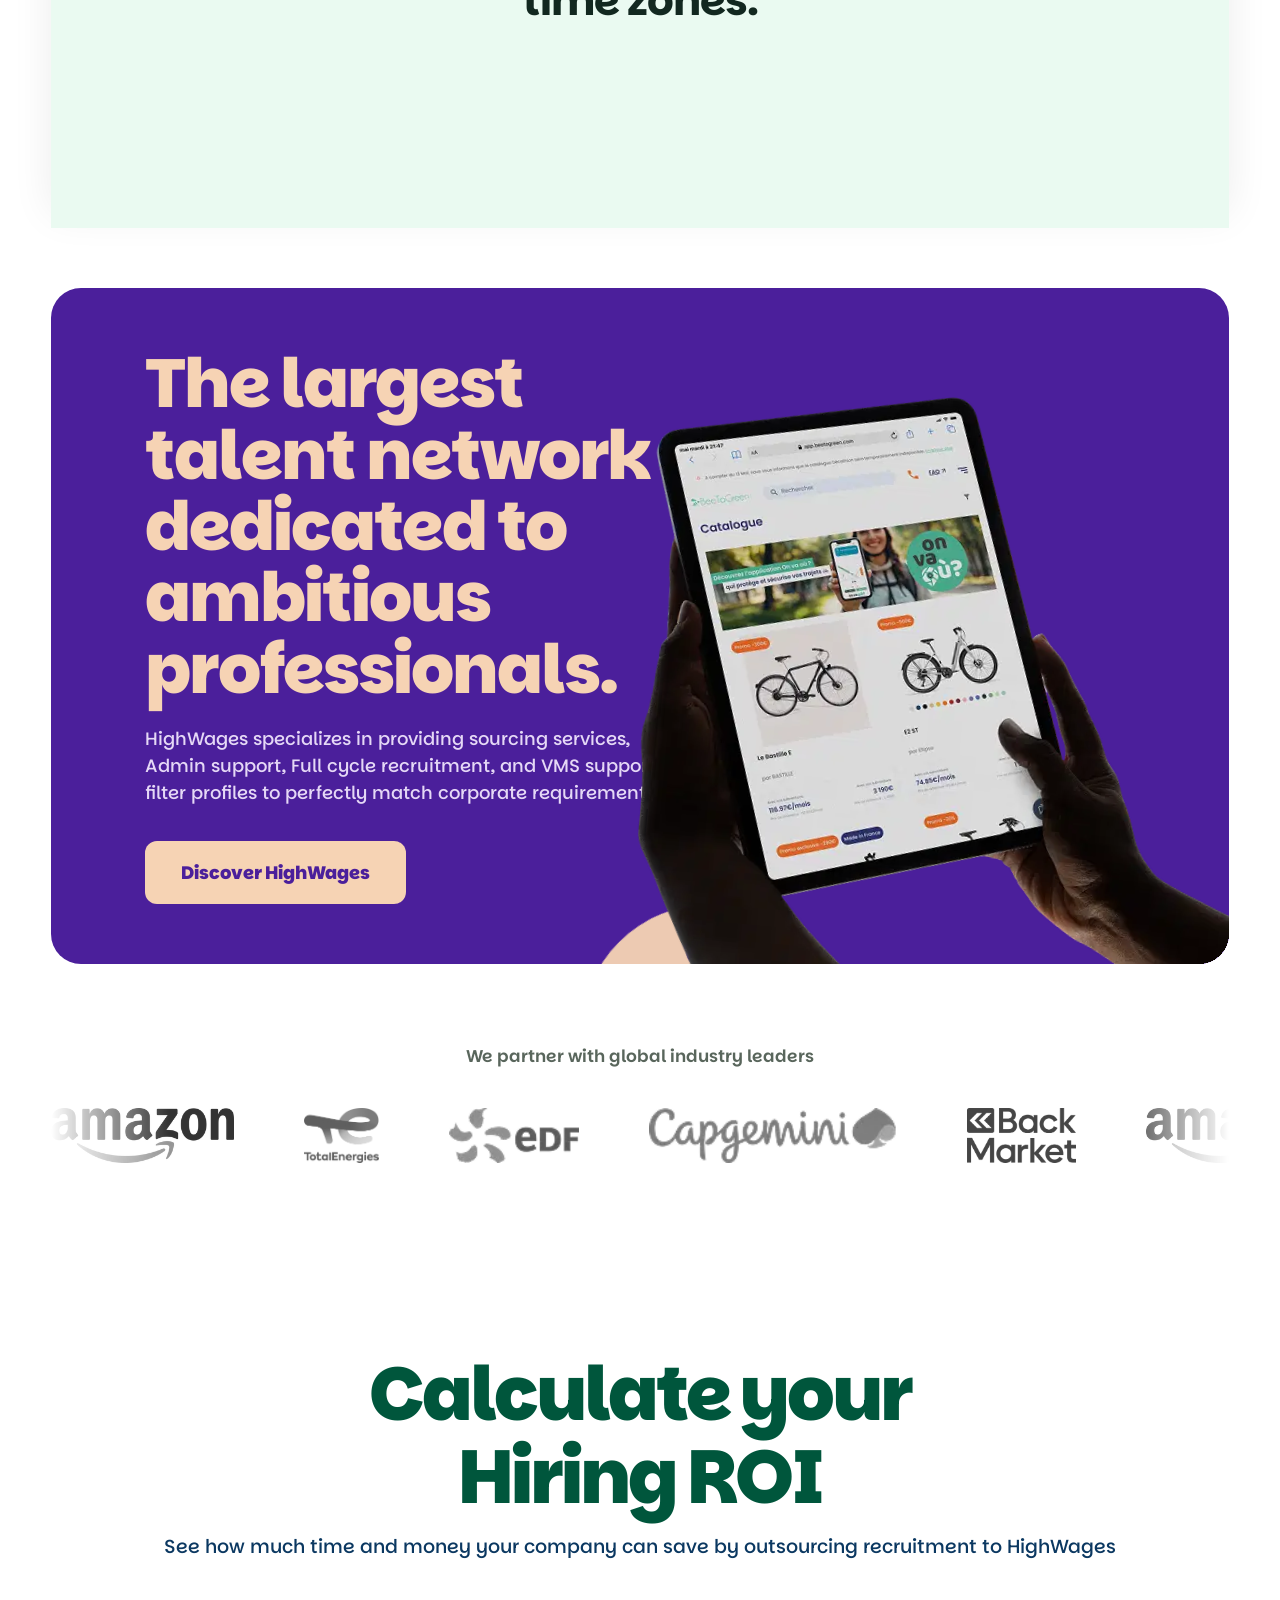
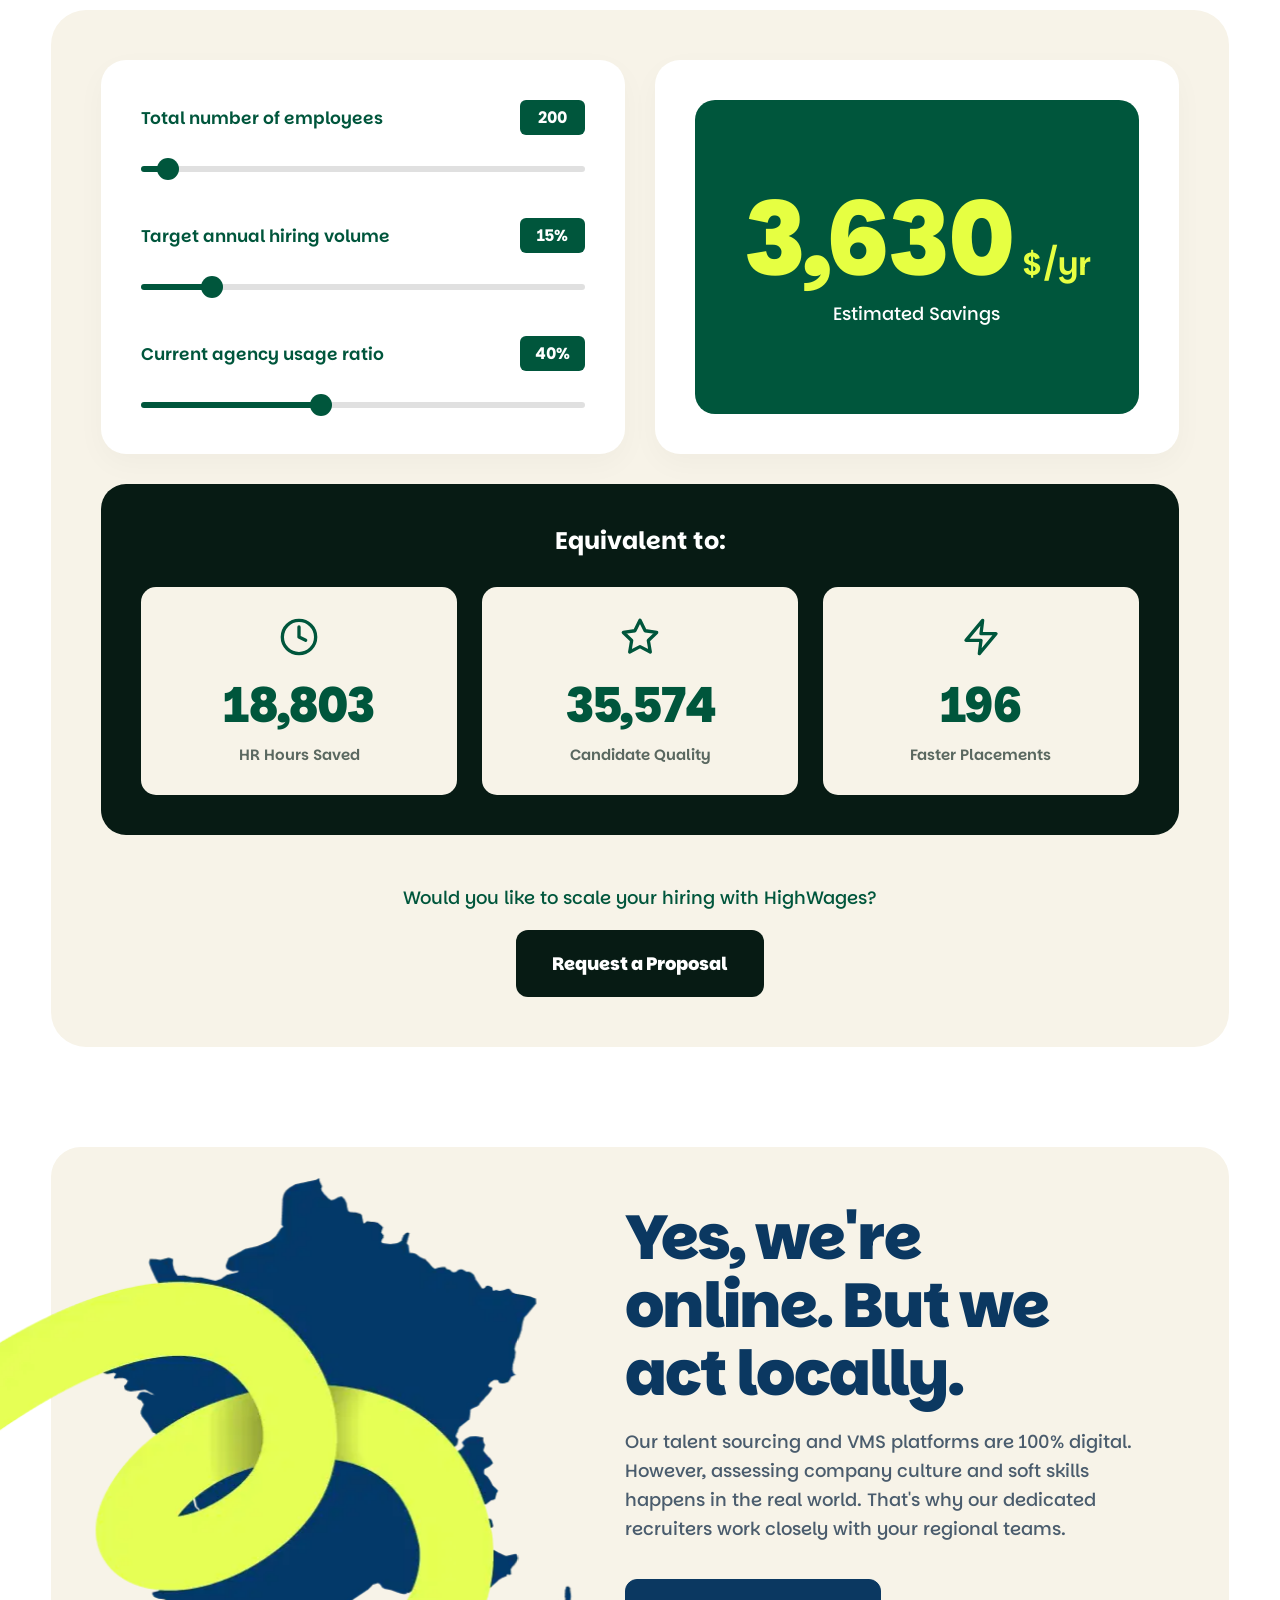
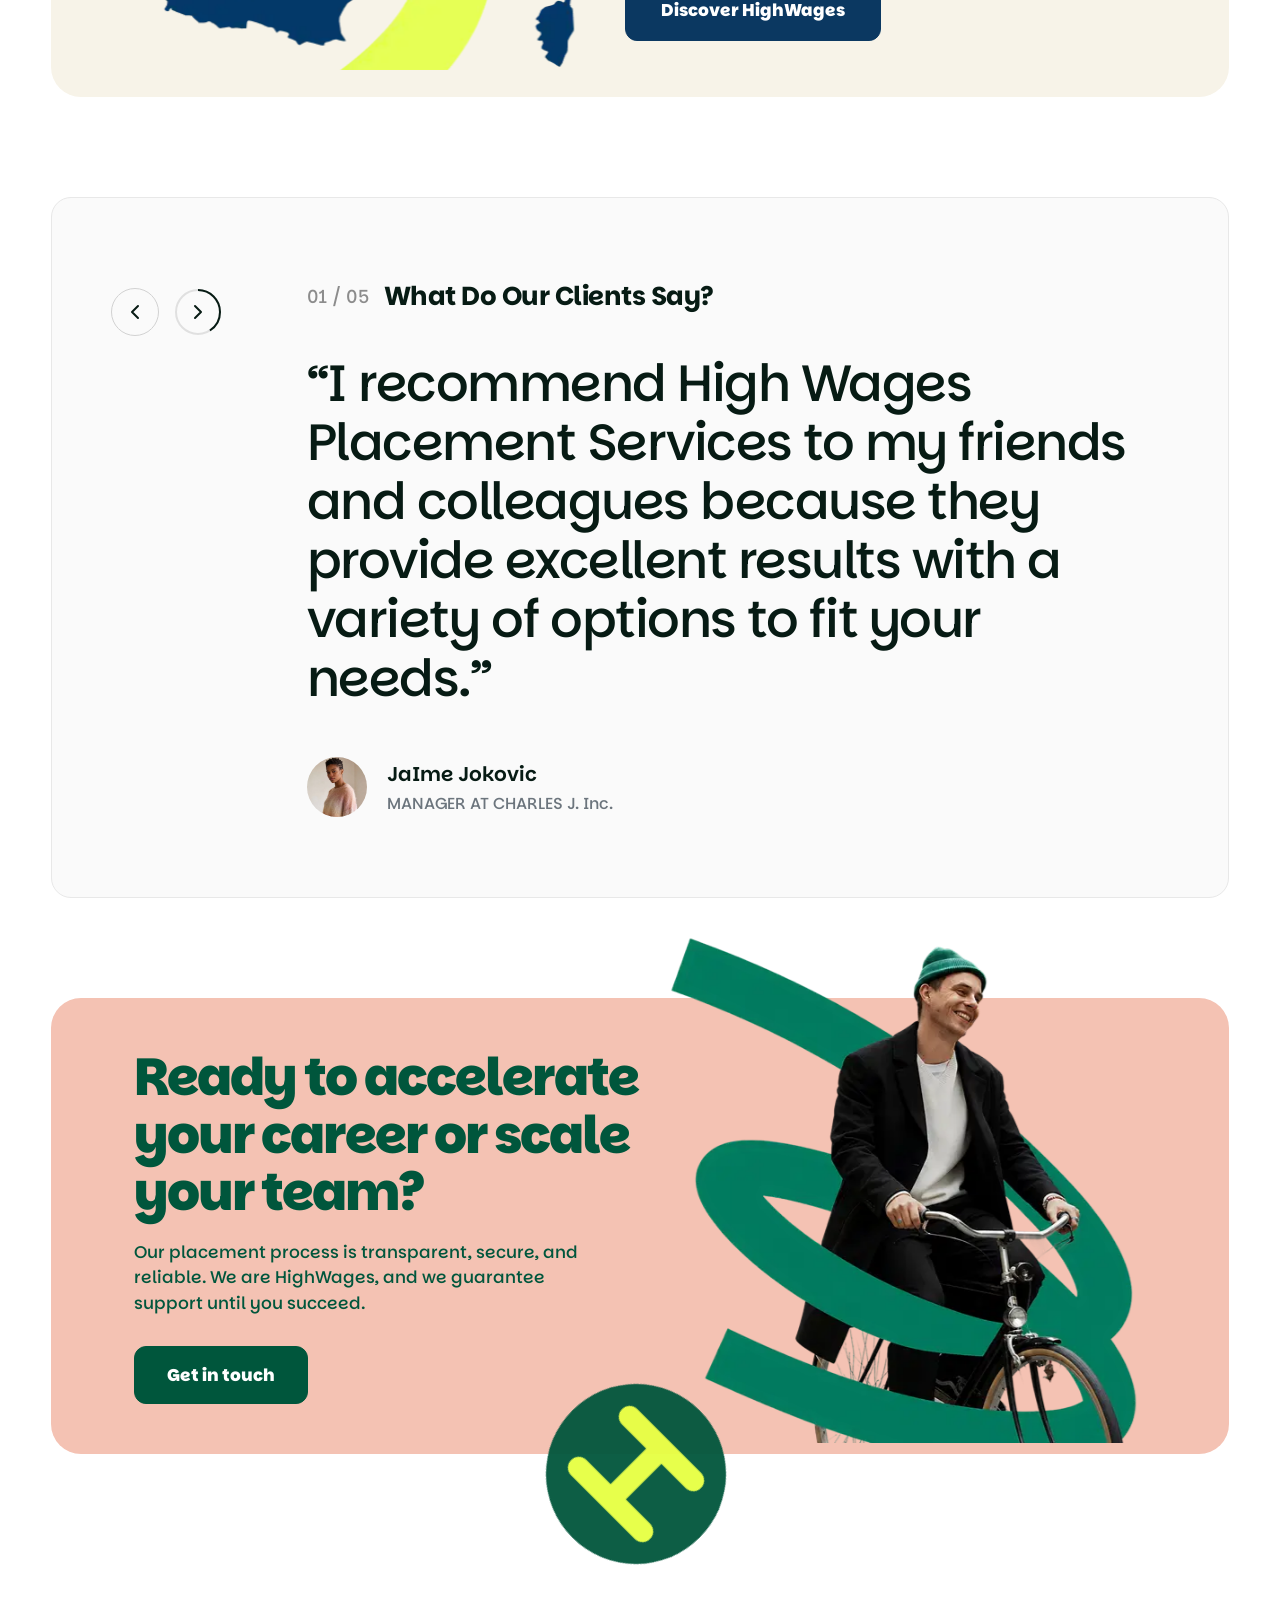
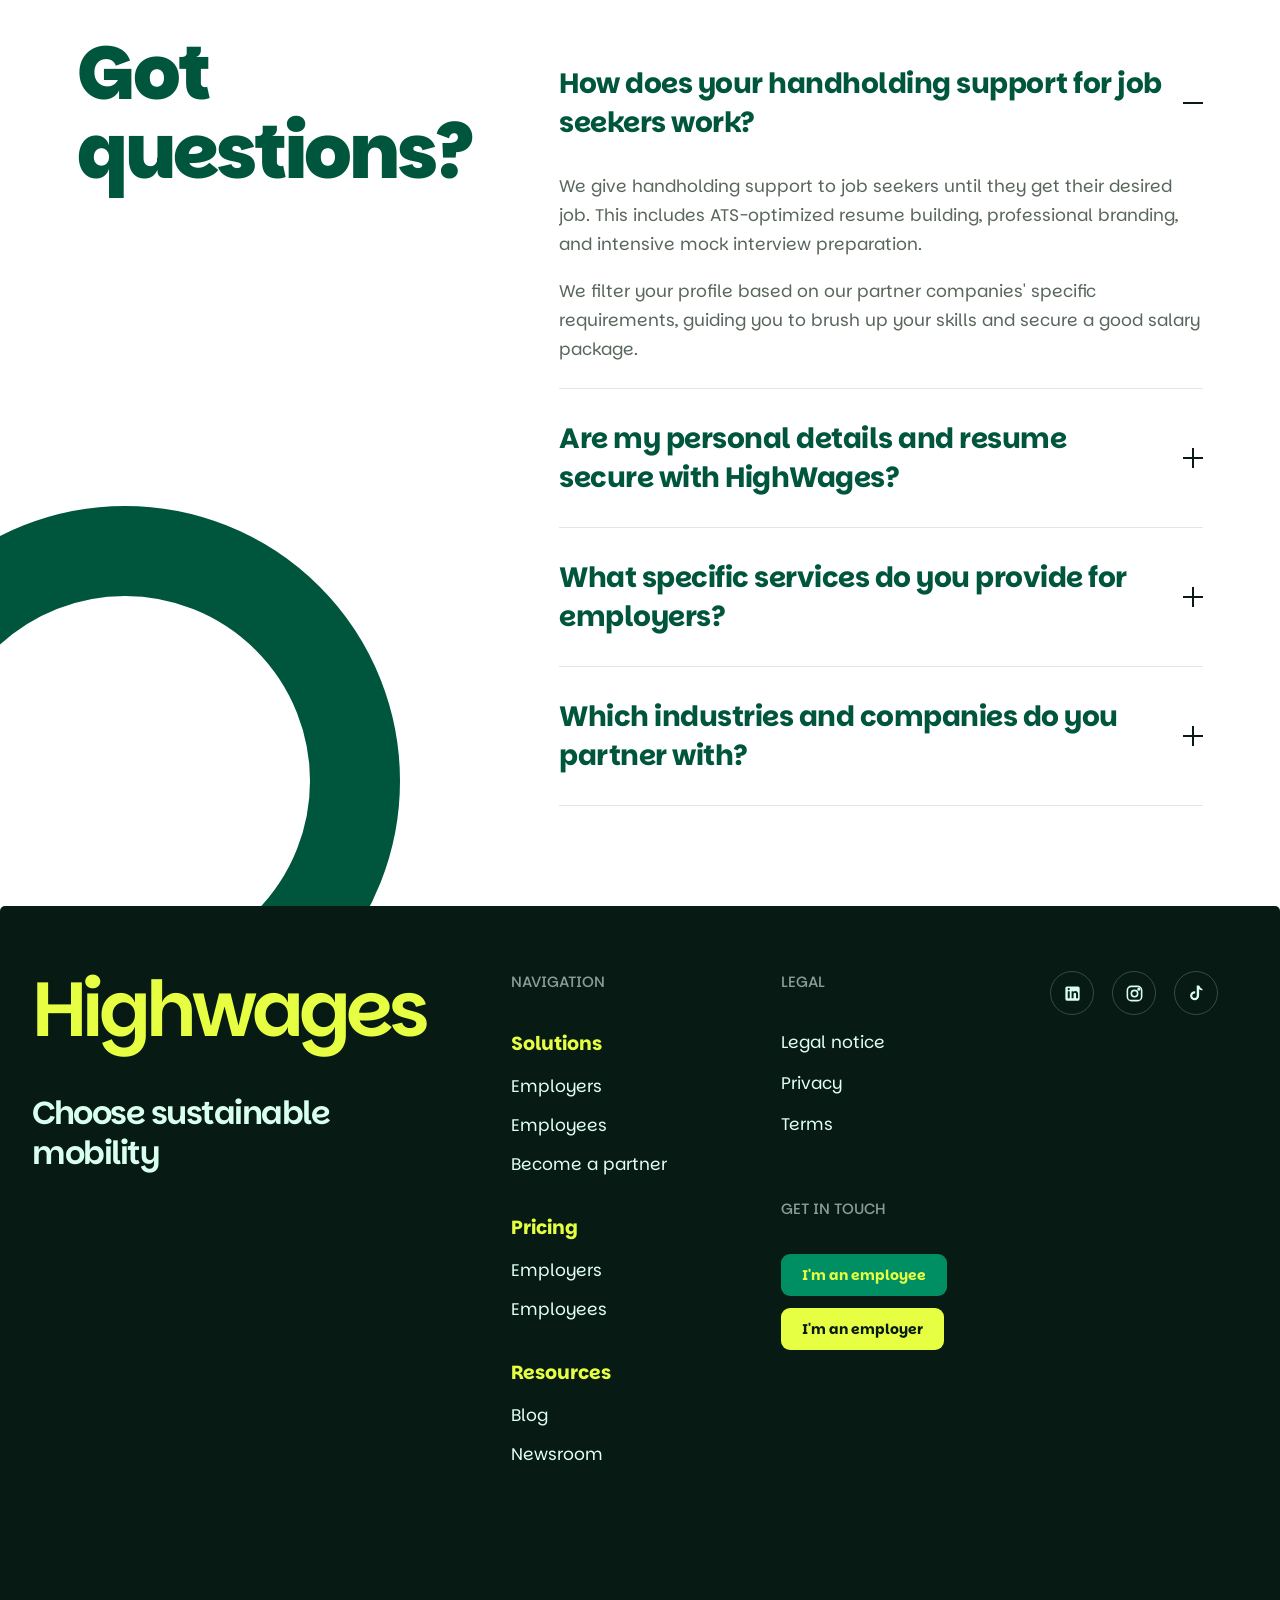
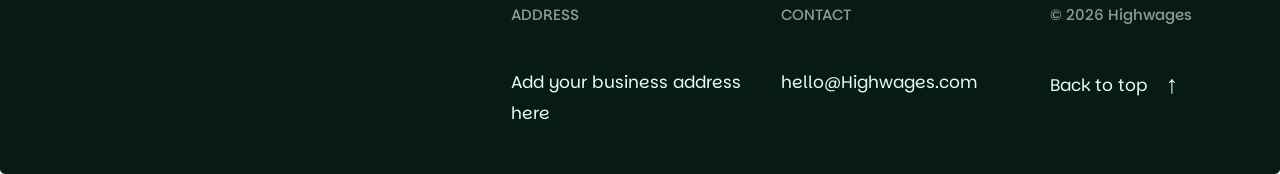
==== commit 77160f7b: "changed images" ====
--- a/index.html
+++ b/index.html
@@ -352,7 +352,7 @@
                 <!-- Main Header -->
                 <div class="tabs-header-wrapper">
                     <h2 class="dynamic-main-title" id="mainTitle">
-                        How do we secure <br> your future and empower <br>your enterprise?
+                        Our specialized <br> recruitment <br>services
                     </h2>
                 </div>
 
@@ -361,30 +361,30 @@
                     <!-- Left Side: 3 Options -->
                     <div class="tabs-nav" id="tabsNav">
                         <button class="tab-btn active" data-index="0">
-                            End-to-End Candidate Support
+                            Looking for a JOB?
                             <div class="tab-progress-bar"><div class="tab-progress-fill"></div></div>
                         </button>
                         <button class="tab-btn" data-index="1">
-                            Precision Talent Sourcing
+                            Looking for TALENT?
                             <div class="tab-progress-bar"><div class="tab-progress-fill"></div></div>
                         </button>
                         <button class="tab-btn" data-index="2">
-                            24/7 VMS & Full-Cycle Operations
+                            24/7 Outsourcing Support
                             <div class="tab-progress-bar"><div class="tab-progress-fill"></div></div>
                         </button>
                     </div>
 
                     <!-- Center: Image (ADDED 'desktop-only' CLASS) -->
                     <div class="tabs-image-container desktop-only">
-                        <img id="tabImage" src="/images/home_bg.webp" alt="Mobility solution">
+                        <img id="tabImage" src="/images/home_bg.webp" alt="HighWages Services">
                     </div>
 
                     <!-- Right Side: Dynamic Content -->
                     <div class="tabs-content-box" id="tabContentBox">
-                        <span class="tab-badge" id="tabBadge">Over 1200+ Placements so far</span>
-                        <h3 class="tab-title" id="tabTitleText">From resume overhaul to your dream high-paying role.</h3>
+                        <span class="tab-badge" id="tabBadge">Job Seeker Support</span>
+                        <h3 class="tab-title" id="tabTitleText">Handholding support till you get your desired job.</h3>
                         <p class="tab-desc" id="tabDescText">
-                            We give handholding support to job seekers until they get their desired job. From ATS-optimized resume building and professional branding to intensive mock interview preparation, we position you perfectly for your target pay scale and career needs.
+                            From Resume building to interview preparation to getting you a perfect job that suits your needs and payscale. We guide you to brush up your skills and get a good salary package.
                         </p>
                     </div>
 
@@ -493,9 +493,7 @@
                     </div>
                     <a href="#impact" class="card-btn btn-orange">Hire Us Now</a>
                 </div>
-
-            </div>
-
+            </div>
         </section>
 
         <!-- =====================================
--- a/css/style.css
+++ b/css/style.css
@@ -3543,7 +3543,7 @@
 .market-image {
     position: absolute; 
     right: -35px;           
-    top: 50%;
+    top: 60%;
     transform: translateY(-50%) rotate(5deg); 
     width: 690px; 
     z-index: 2;
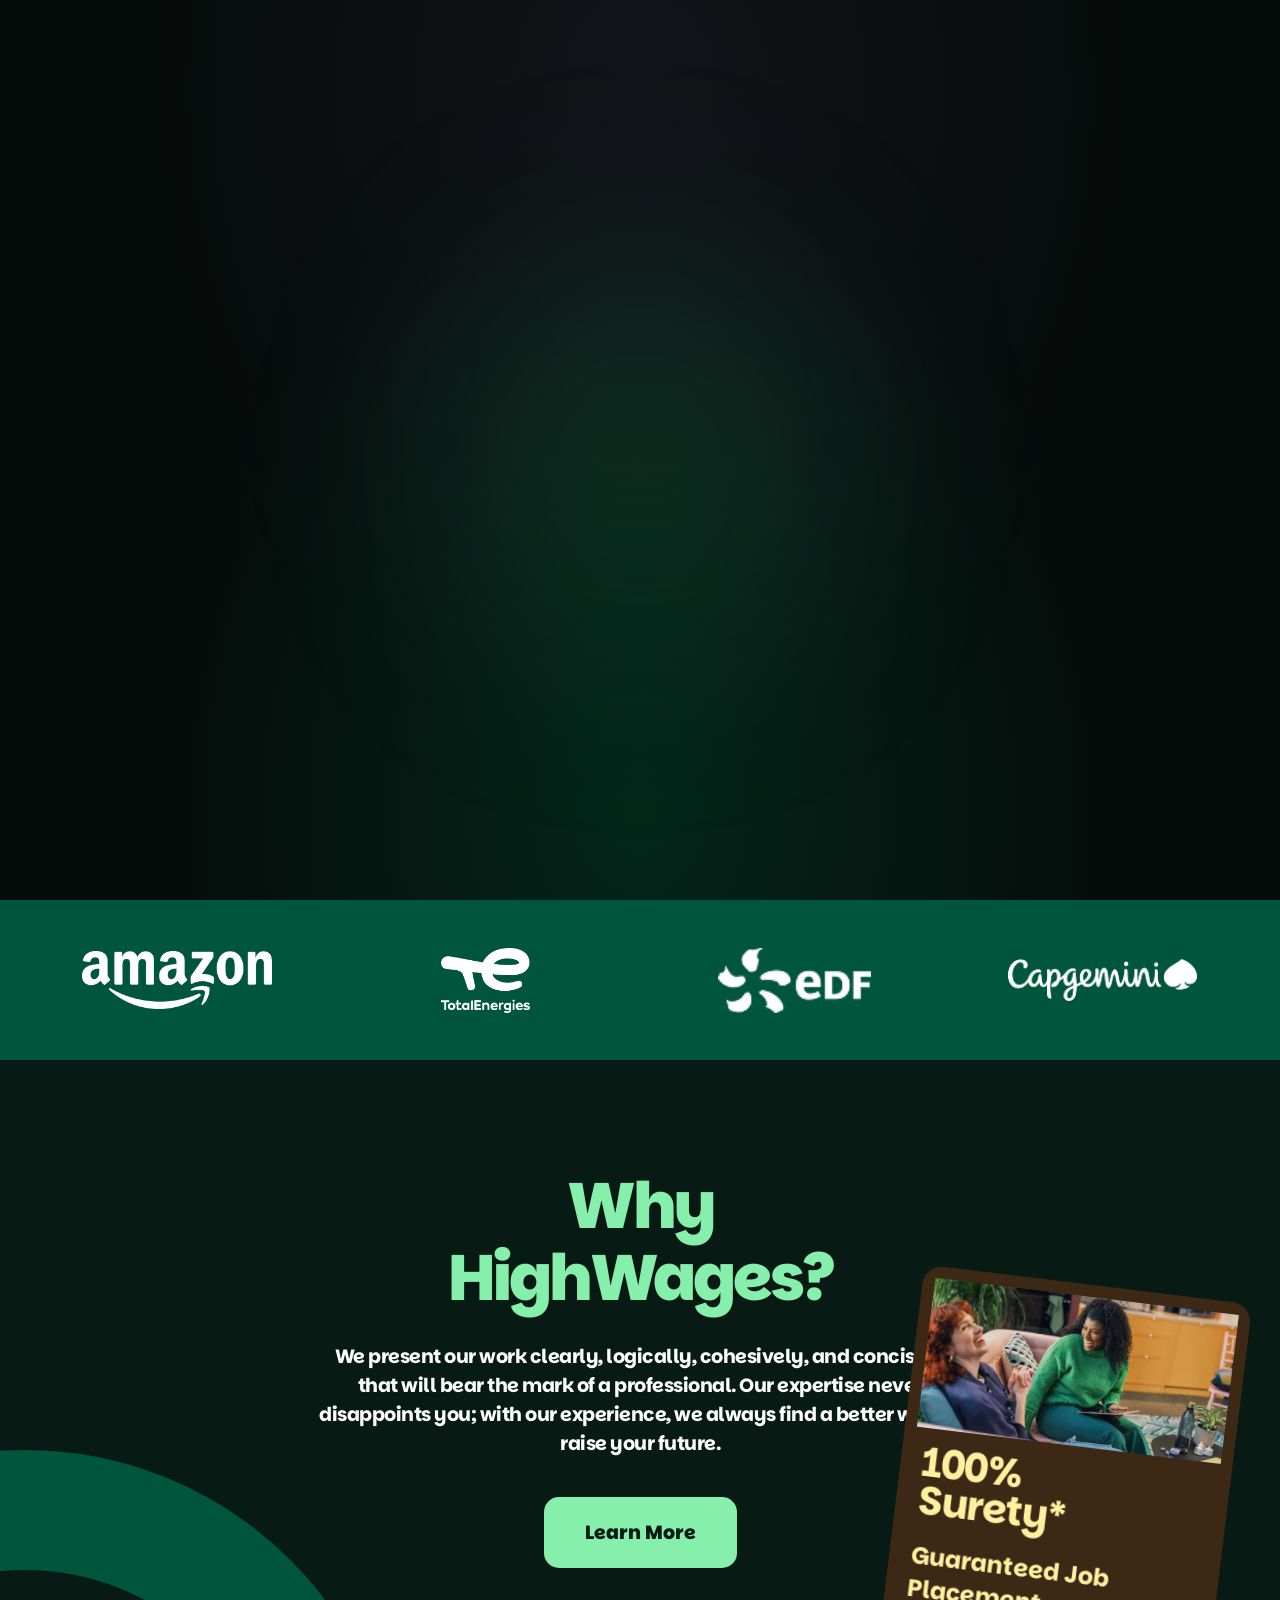
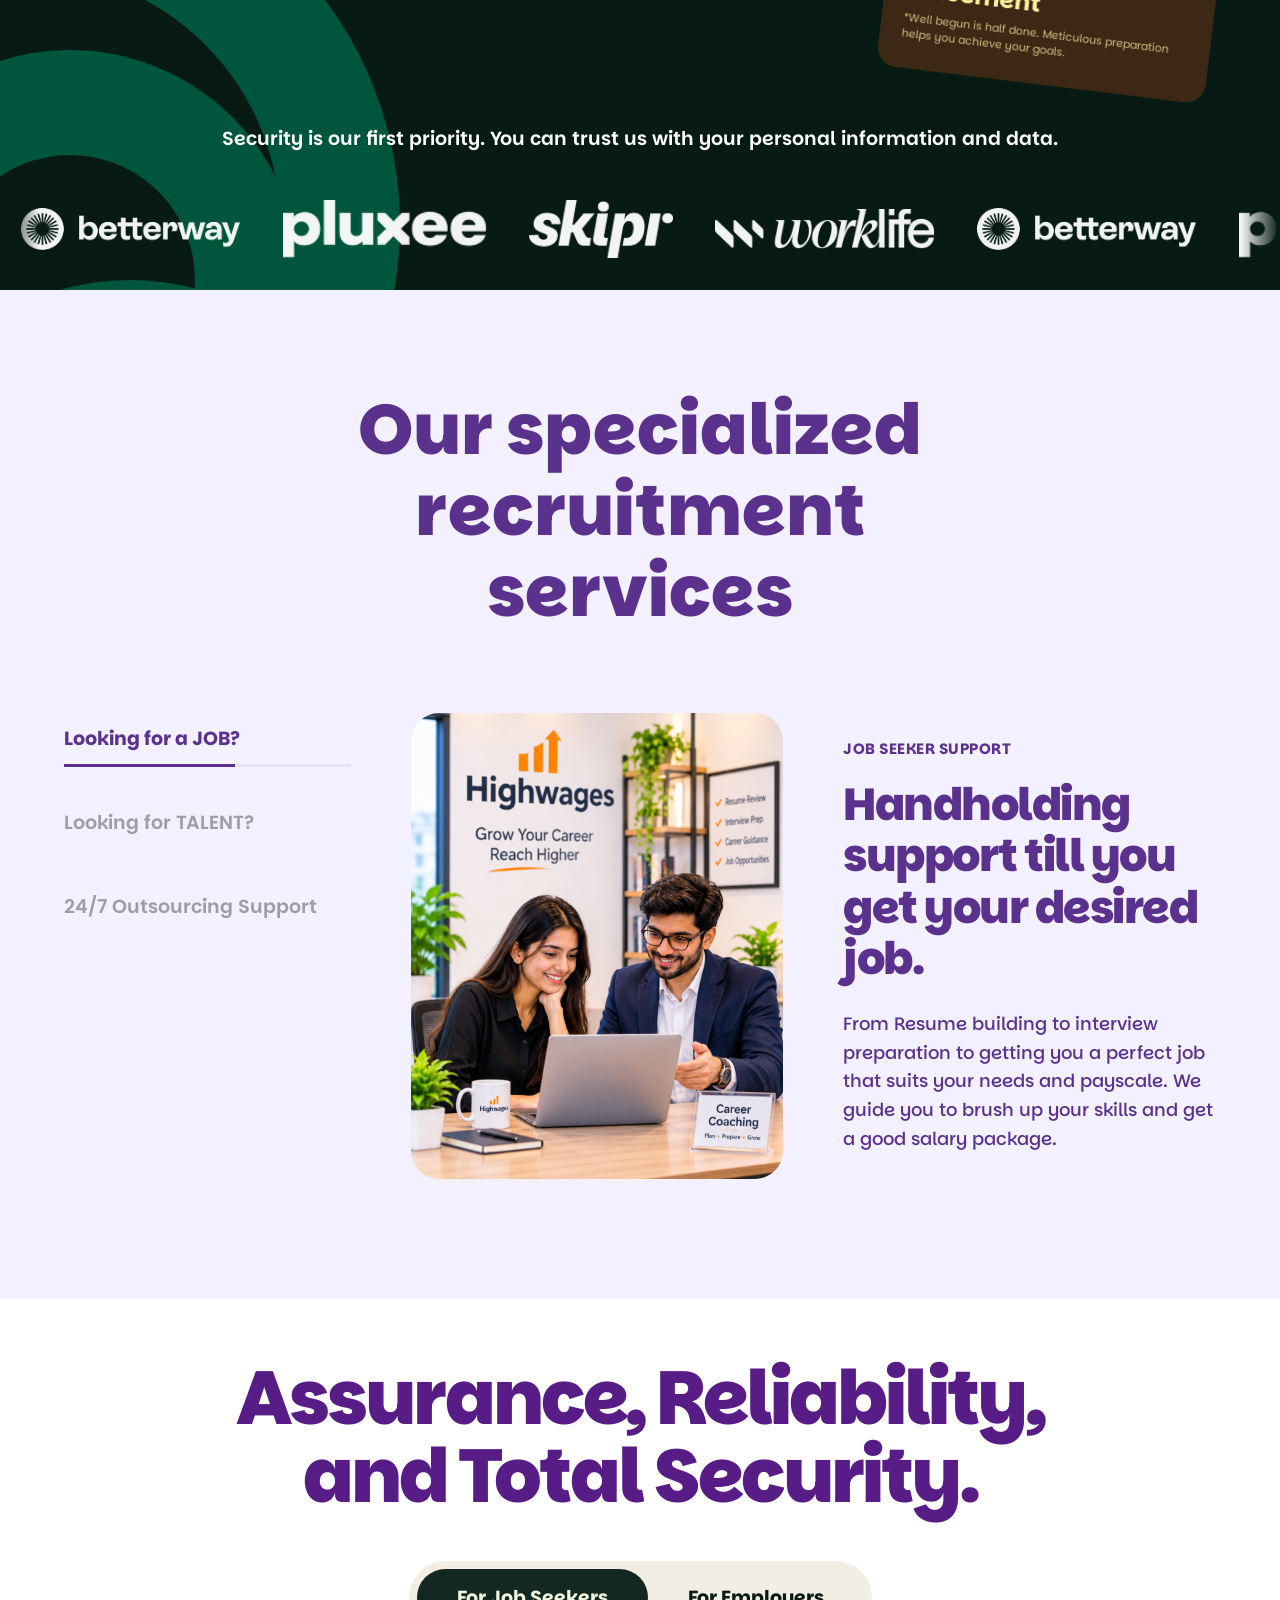
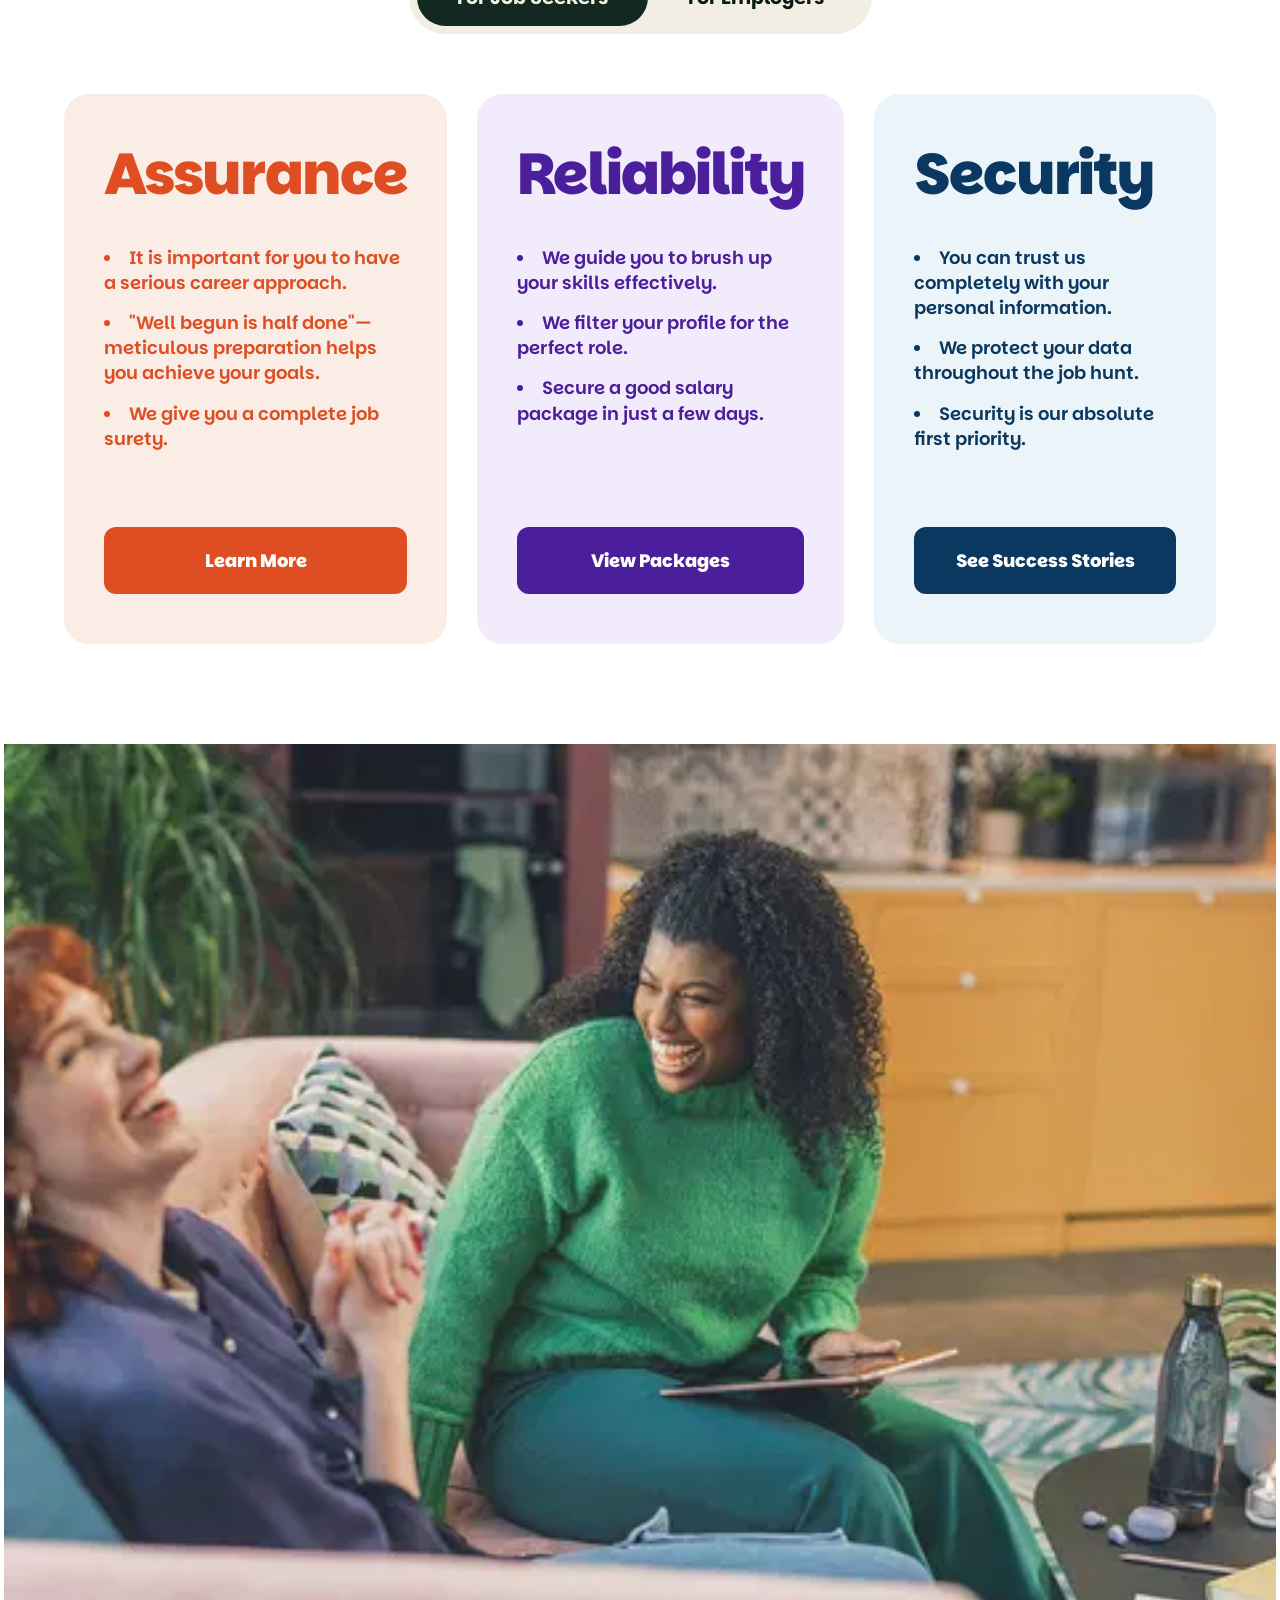
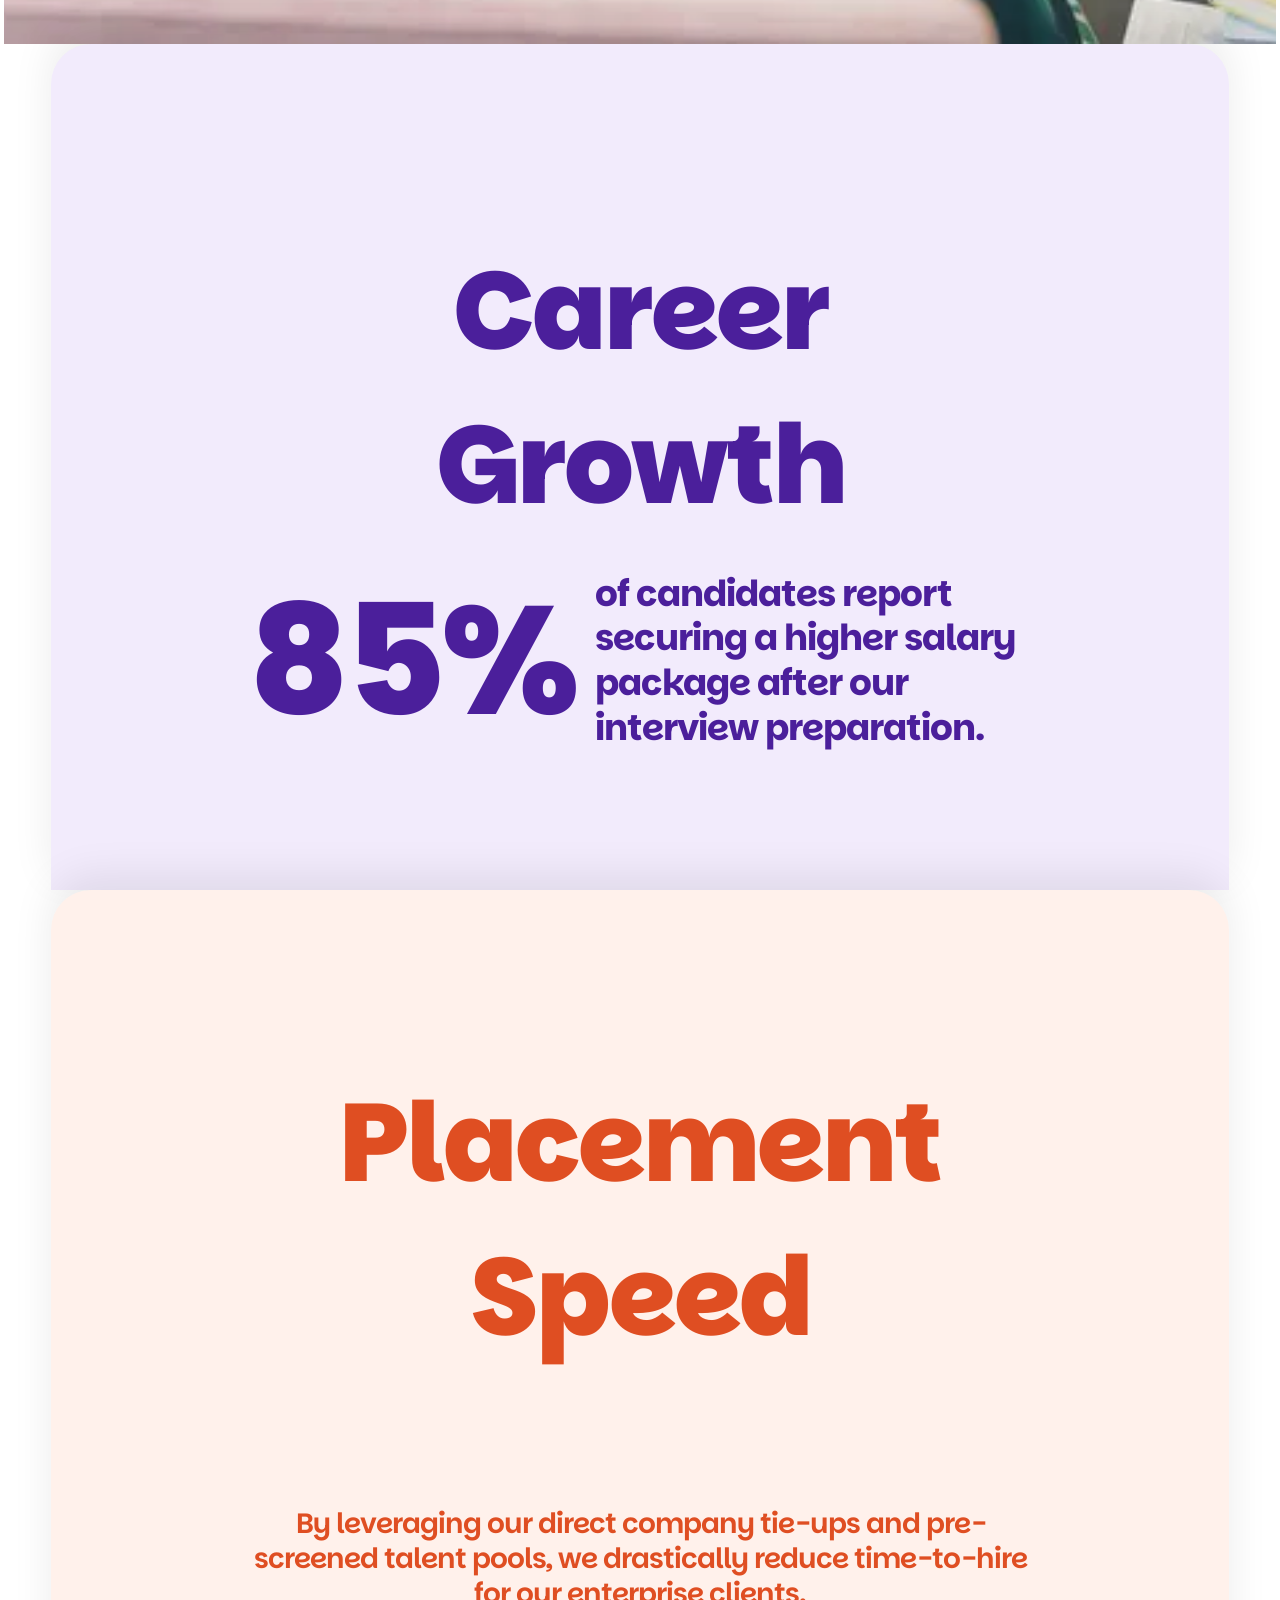
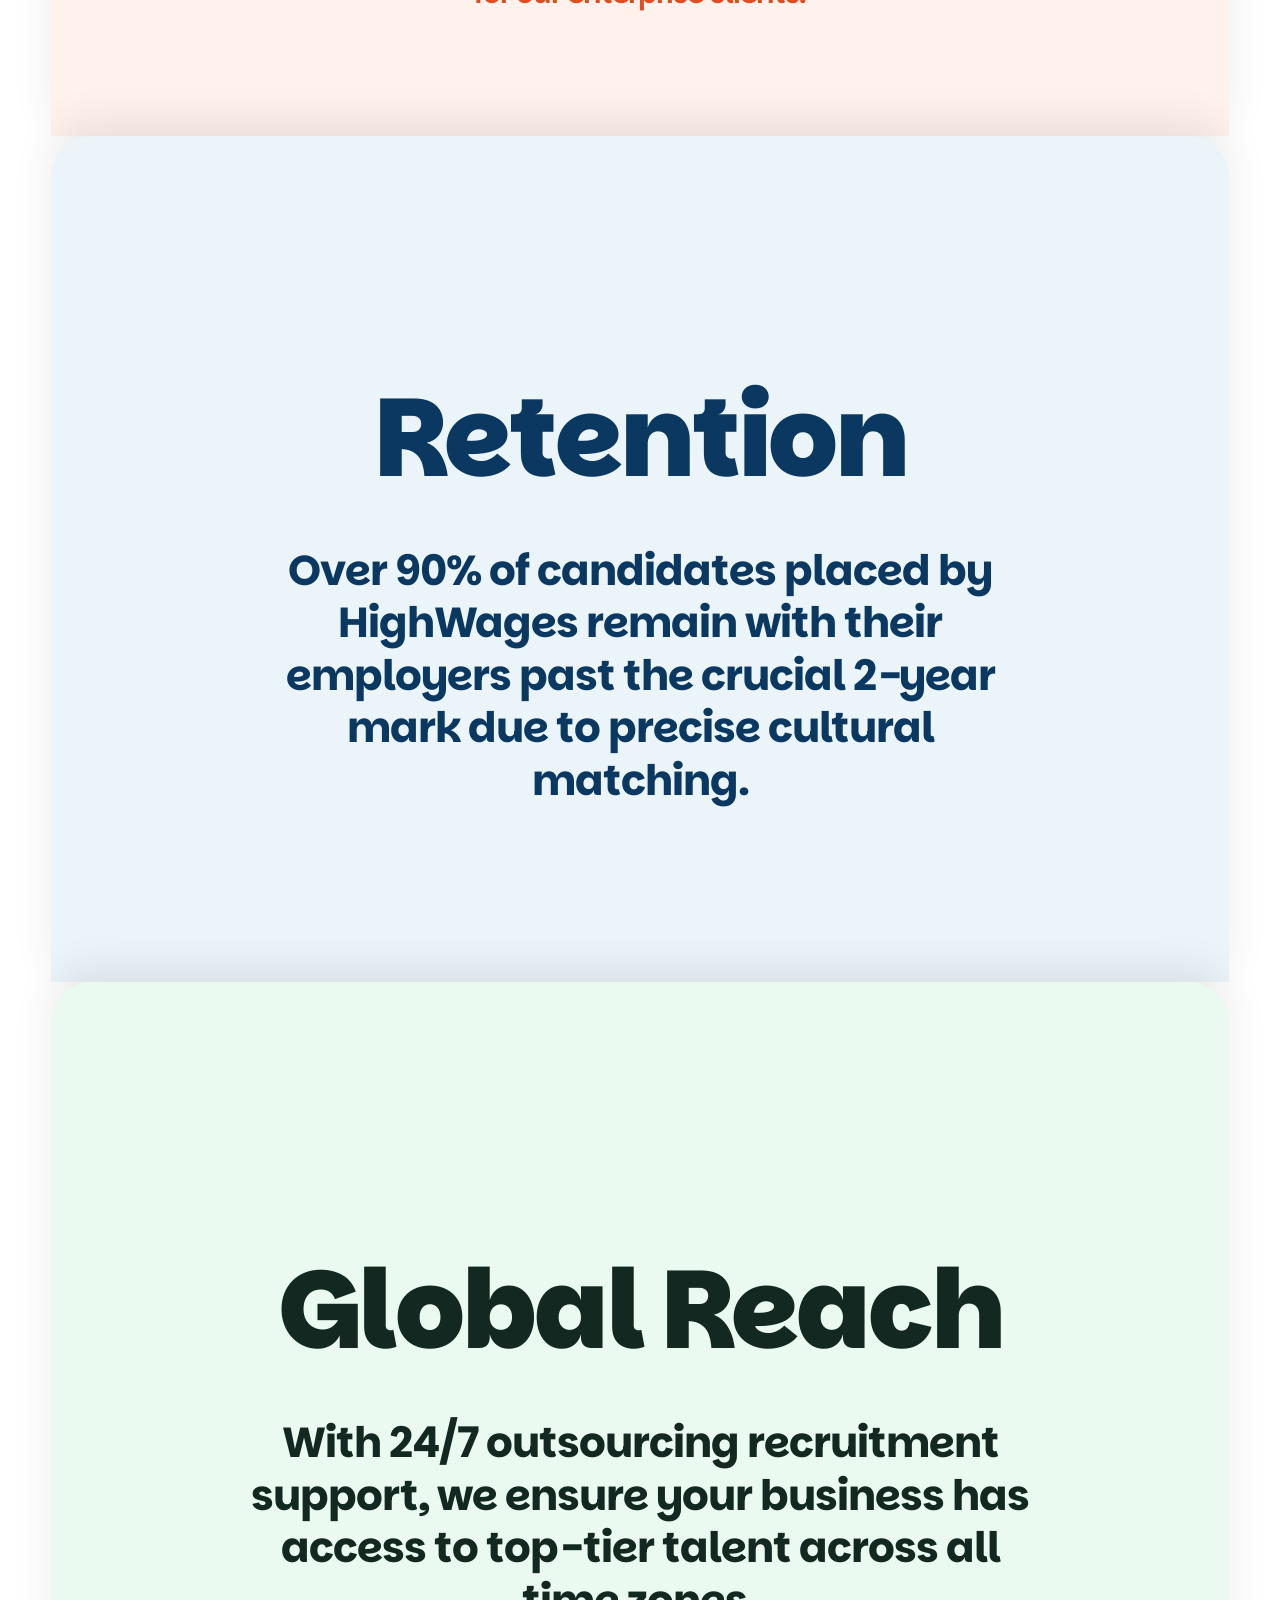
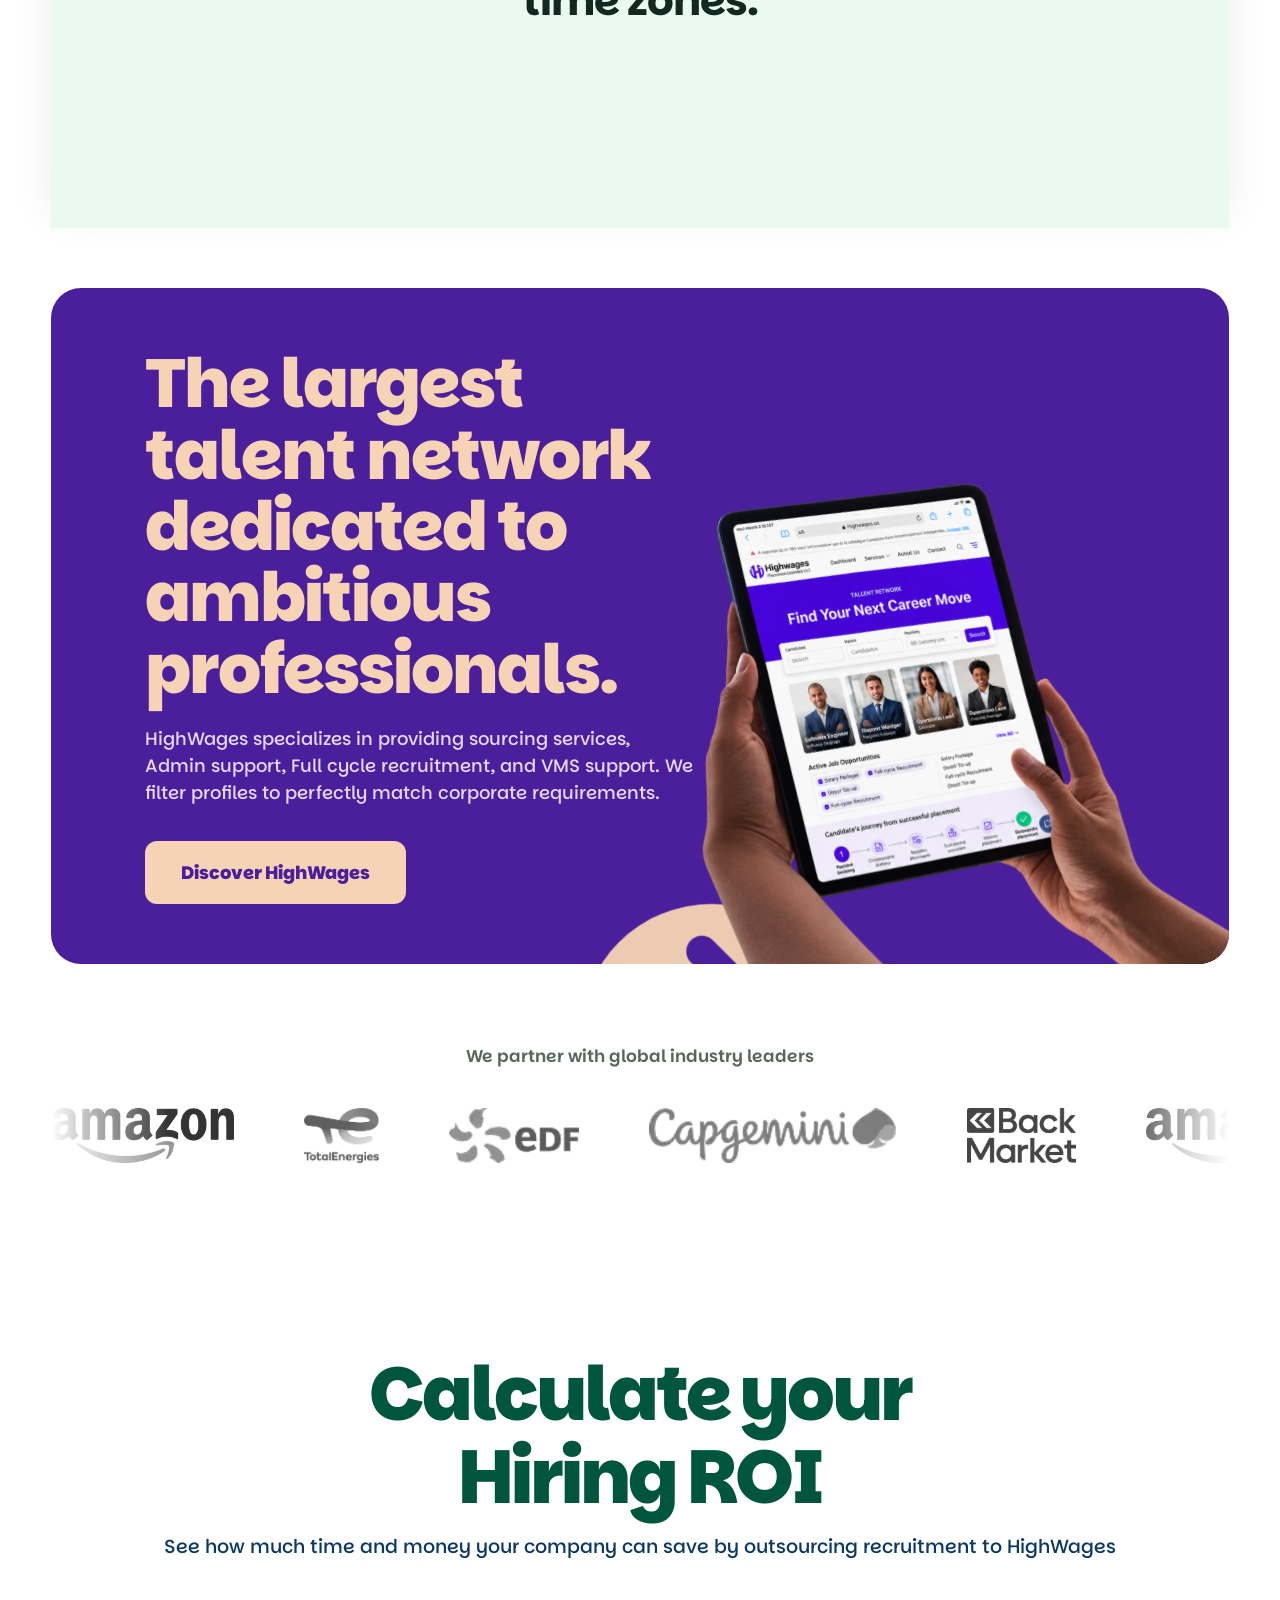
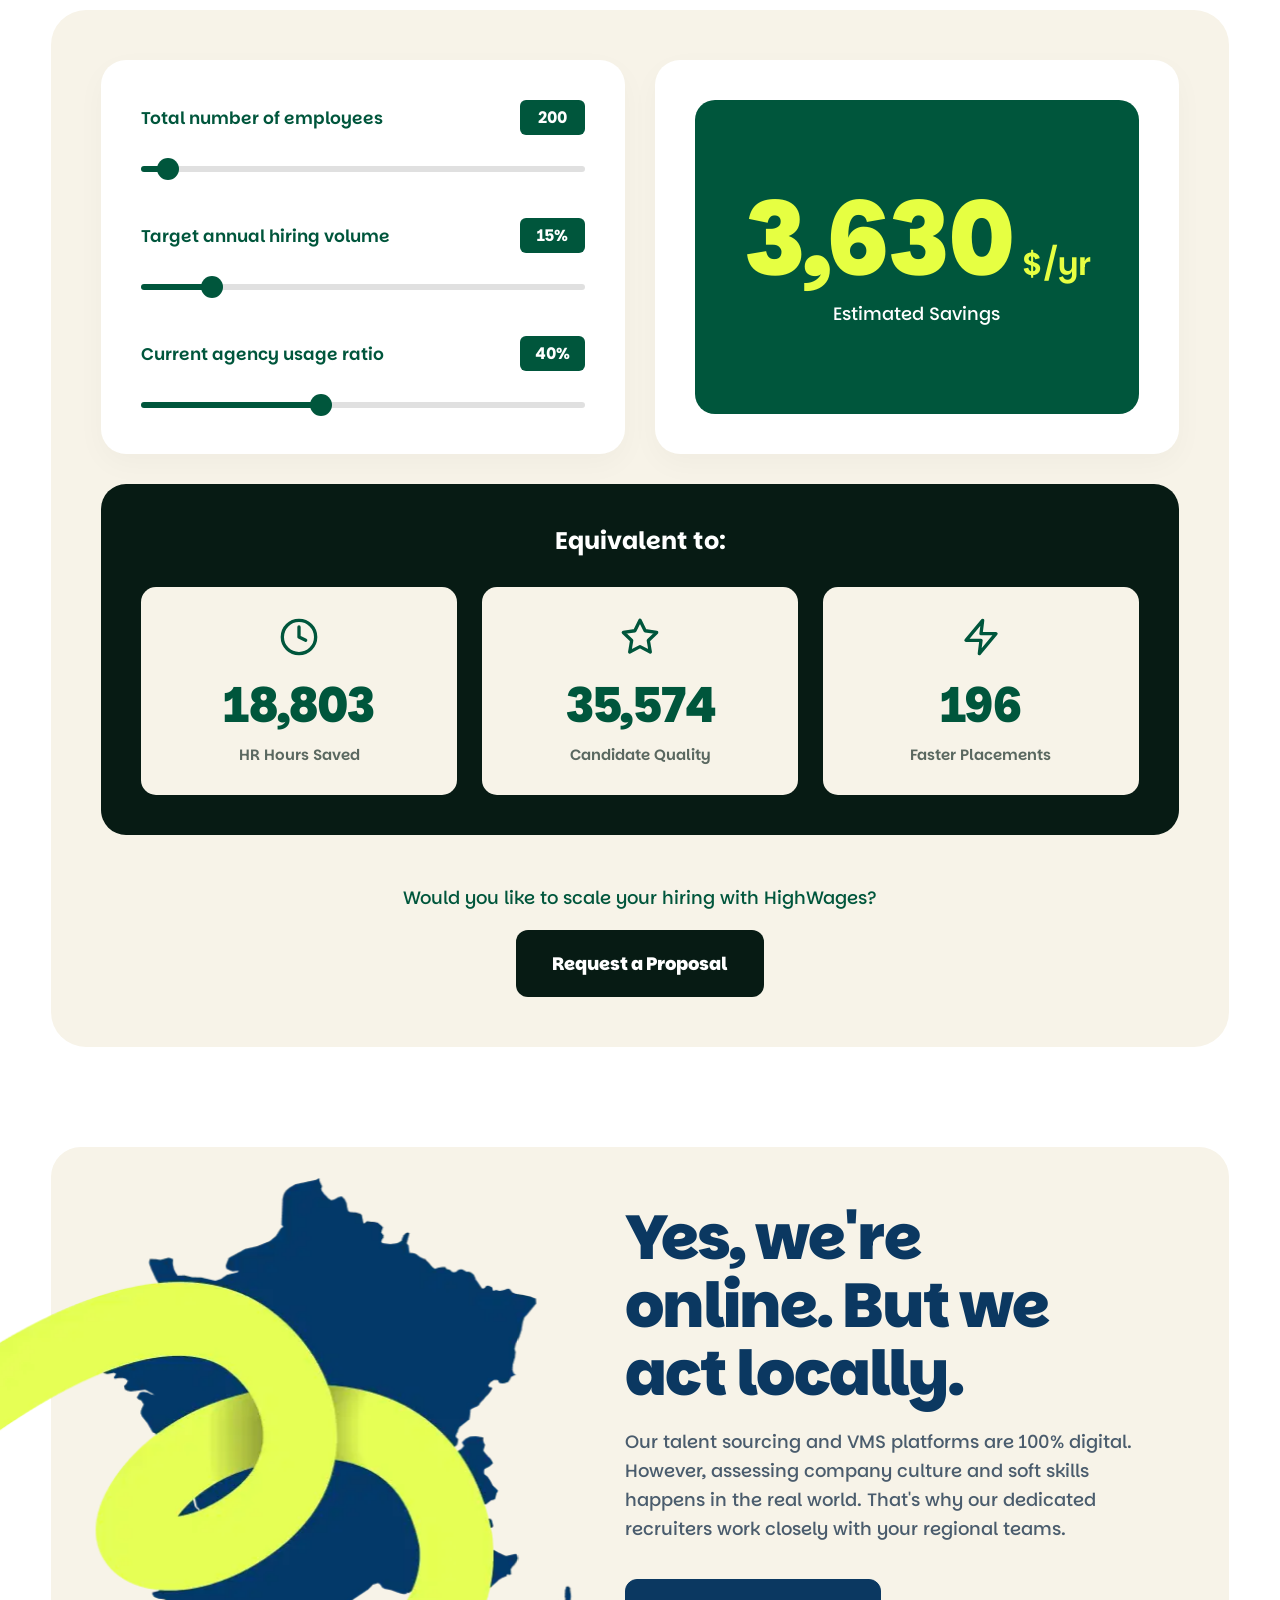
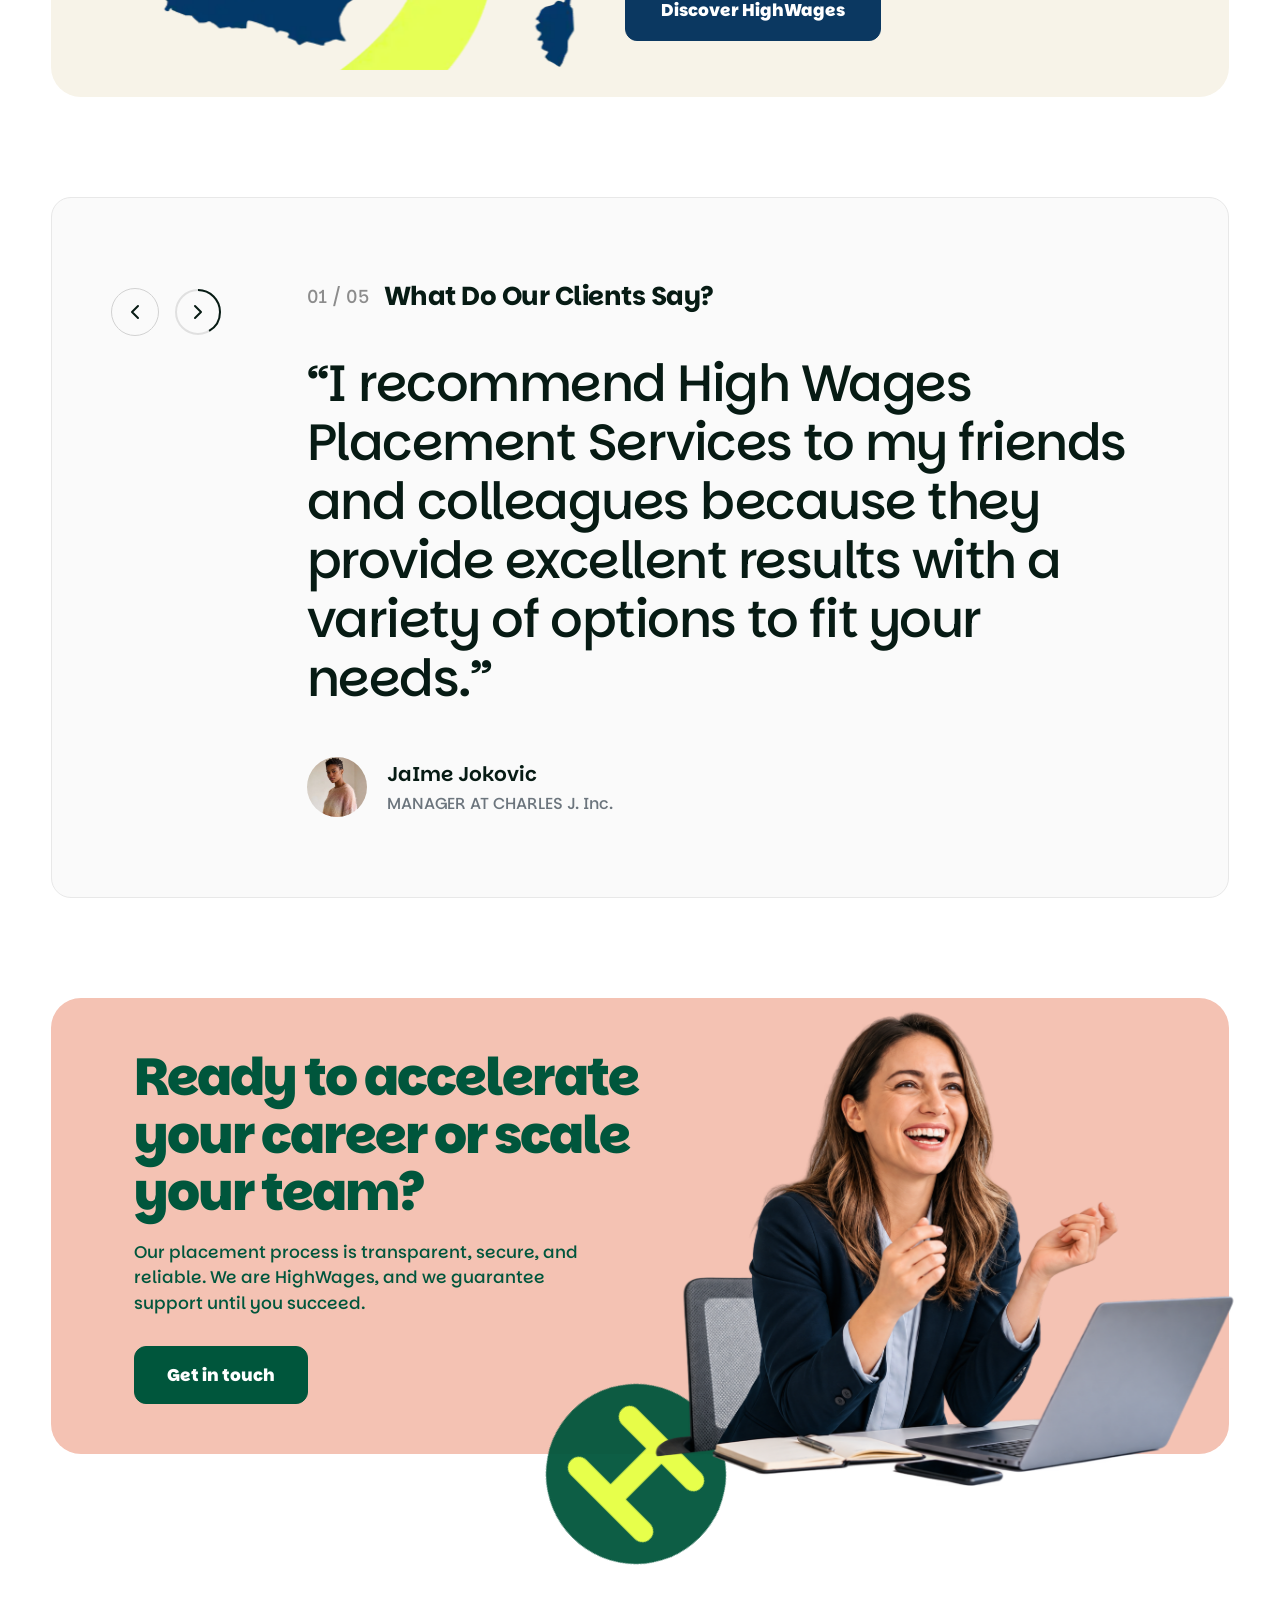
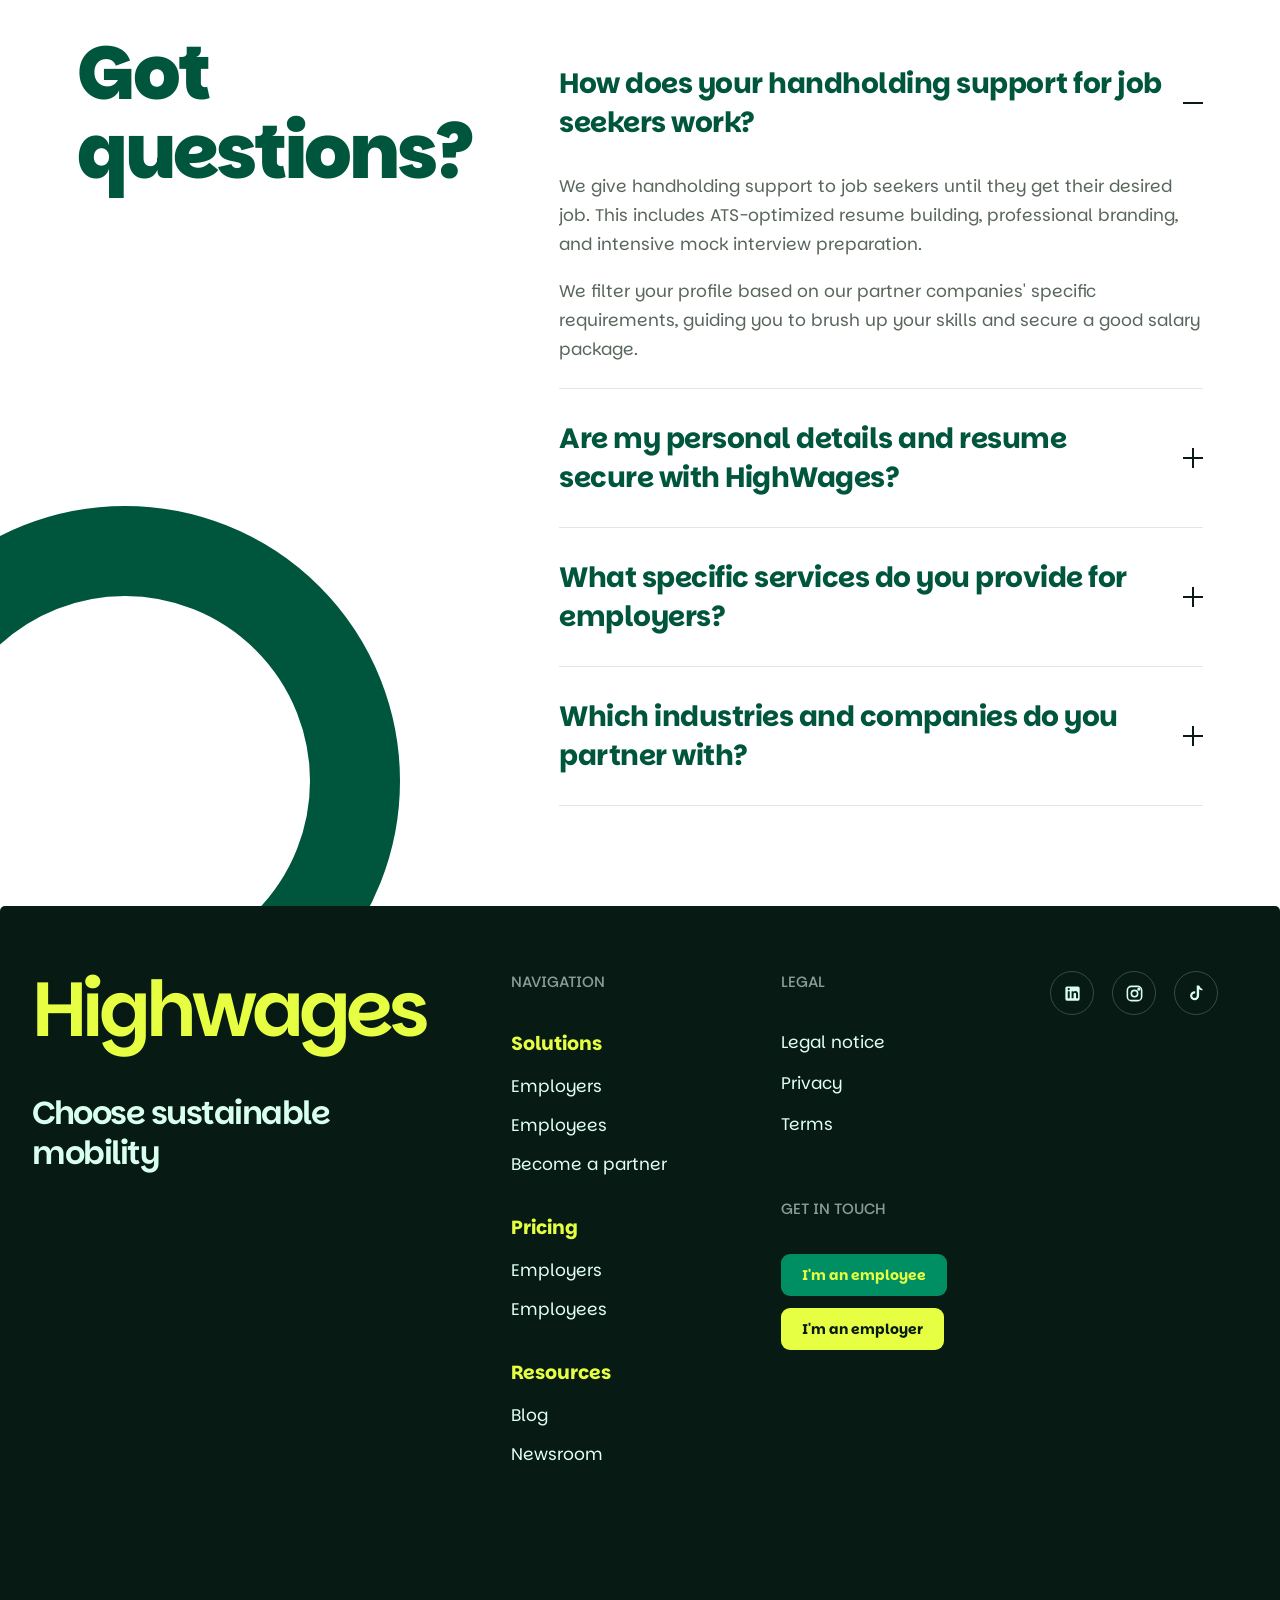
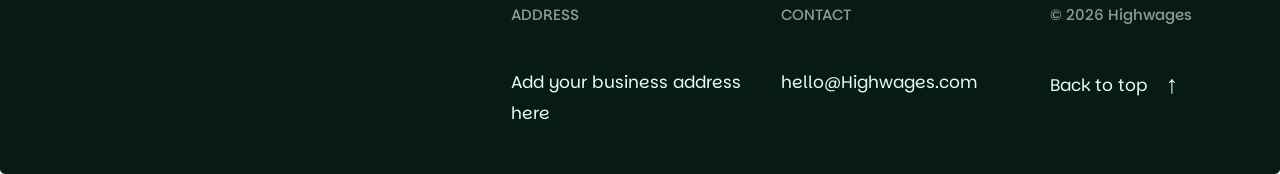
==== commit c39b54b3: "updated images of index page" ====
--- a/index.html
+++ b/index.html
@@ -98,7 +98,7 @@
 
             <!-- BACKGROUND VIDEO -->
             <video class="hero-video" autoplay muted loop playsinline>
-                <source src="/images/hero-bg.mp4" type="video/mp4">
+                <source src="/images/0_Office_Meeting_1280x720.mp4" type="video/mp4">
             </video>
 
             <!-- VIDEO OVERLAY -->
@@ -579,7 +579,7 @@
 
                 <!-- Right Side Tablet Image -->
                 <div class="market-image desktop-only">
-                    <img src="/images/marketplaceNew.webp" alt="HighWages recruitment platform on a tablet">
+                    <img src="/images/highwages_tab.png" alt="HighWages recruitment platform on a tablet">
                 </div>
 
                 <!-- Large Decorative 'H' SVG -->
@@ -854,7 +854,7 @@
 
                 <!-- Right Side Image -->
                 <div class="tour-image">
-                    <img src="/images/bike_green_smaller.webp" alt="Professional hired smiling">
+                    <img src="/images/Cheerful_Businesswoman.png" alt="Professional hired smiling">
                 </div>
 
                 <!-- Animated 'H' Logo -->
--- a/css/style.css
+++ b/css/style.css
@@ -3542,10 +3542,10 @@
 /* Right Tablet Image (Desktop Only) */
 .market-image {
     position: absolute; 
-    right: -35px;           
-    top: 60%;
+    right: -65px;           
+    top: 65%;
     transform: translateY(-50%) rotate(5deg); 
-    width: 690px; 
+    width: 700px; 
     z-index: 2;
     transition: transform 0.5s ease;
 }
@@ -4257,8 +4257,8 @@
 .tour-image {
     position: absolute;
     right: -10px;
-    top: -90px; 
-    width: 580px;
+    top: -20px; 
+    width: 680px;
     z-index: 3; 
     pointer-events: none;
 }
